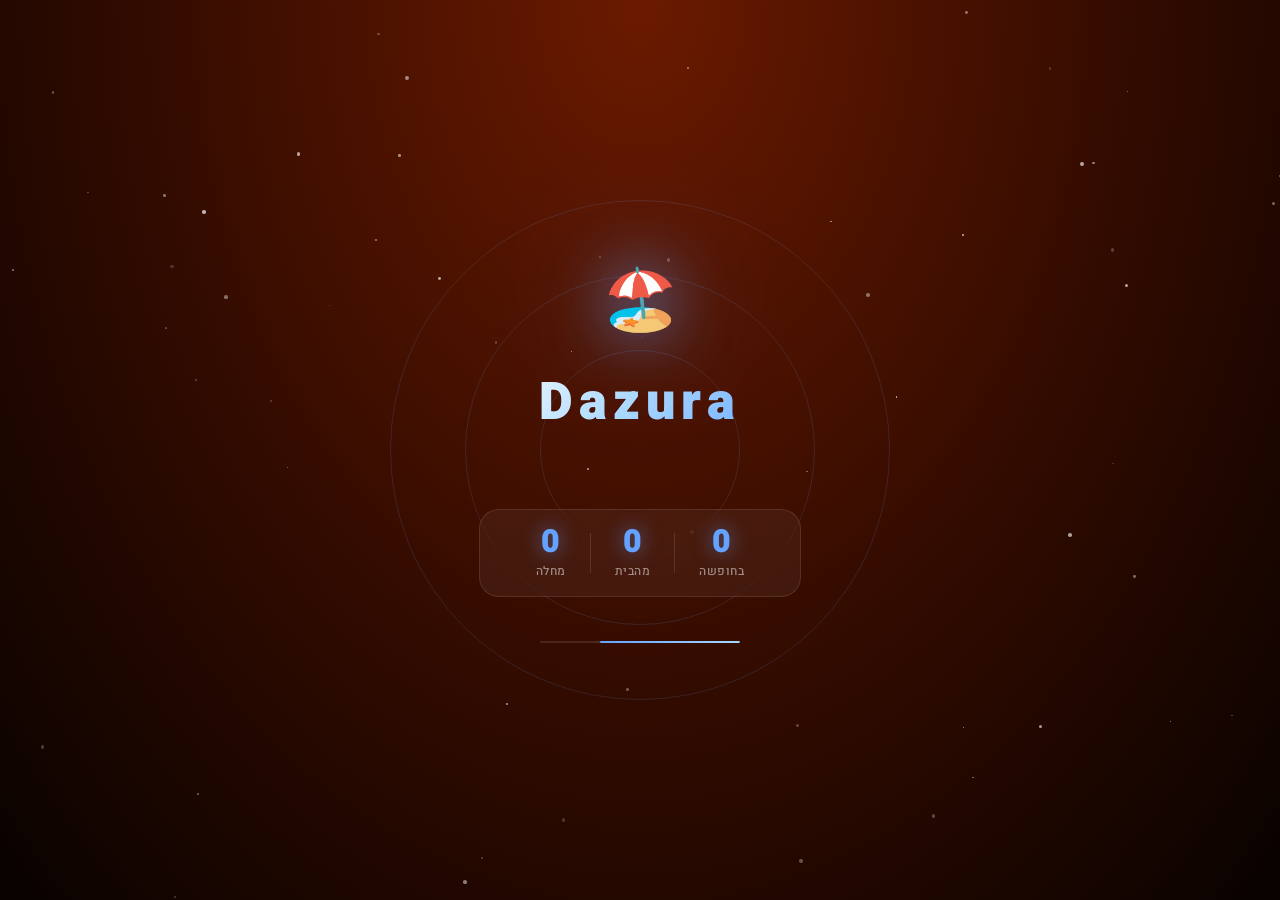
==== index.html @ a0a5b0b7 "Add files via upload" ====
<!DOCTYPE html>
<html lang="he" dir="rtl">
<head>
<link rel="stylesheet" href="style.css">
<meta charset="UTF-8">
<meta name="viewport" content="width=device-width, initial-scale=1.0, maximum-scale=1.0, user-scalable=no">
<meta name="mobile-web-app-capable" content="yes">
<meta name="apple-mobile-web-app-capable" content="yes">
<meta name="apple-mobile-web-app-status-bar-style" content="default">
<meta name="apple-mobile-web-app-title" content="Dazura">
<meta name="theme-color" content="#1a56e8">
<title>Dazura</title>
<link rel="preconnect" href="https://fonts.googleapis.com">
<link href="https://fonts.googleapis.com/css2?family=Heebo:wght@300;400;500;600;700;800;900&display=swap" rel="stylesheet">

</head>
<body>
<!-- ===== DAZURA SPLASH SCREEN ===== -->
<div id="dazura-splash" class="splash-theme-1">
  <div class="splash-particles" id="splashParticles"></div>
  <div class="splash-rings">
    <div class="splash-ring splash-ring-1"></div>
    <div class="splash-ring splash-ring-2"></div>
    <div class="splash-ring splash-ring-3"></div>
  </div>
  <div class="dazura-container">
    <div class="splash-logo-wrap">
      <div class="splash-icon-glow">🏖️</div>
    </div>
    <div class="dazura-logo" id="dazuraTitle">Dazura</div>
    <div class="dazura-sub" id="dazuraCompany"></div>
    <div class="dazura-stats" id="dazuraStats">
      <div class="dazura-stat">
        <span class="dazura-stat-num" id="dazNum0">0</span>
        <span class="dazura-stat-label">בחופשה</span>
      </div>
      <div class="dazura-stat-divider"></div>
      <div class="dazura-stat">
        <span class="dazura-stat-num" id="dazNum1">0</span>
        <span class="dazura-stat-label">מהבית</span>
      </div>
      <div class="dazura-stat-divider"></div>
      <div class="dazura-stat">
        <span class="dazura-stat-num" id="dazNum2">0</span>
        <span class="dazura-stat-label">מחלה</span>
      </div>
    </div>
    <div class="splash-progress">
      <div class="splash-progress-bar" id="splashProgressBar"></div>
    </div>
  </div>
</div>




<!-- ===== LOGIN SCREEN ===== -->
<div id="loginScreen" class="screen active">
  <div class="login-card">
    <div class="login-logo">
      <div class="login-logo-icon">🏖️</div>
      <h1 class="login-title">Dazura</h1>
      <p class="login-subtitle">הזן שם משתמש וסיסמה</p>
    </div>
    <div id="loginError" class="login-error">שם משתמש או סיסמה שגויים</div>
    <div class="form-group">
      <label class="form-label">שם משתמש</label>
      <input type="text" id="loginUsername" class="form-input" placeholder="לדוגמה: moti" autocomplete="username" dir="ltr" onkeydown="if(event.key==='Enter')document.getElementById('loginPassword').focus()">
    </div>
    <div class="form-group">
      <label class="form-label">סיסמה</label>
      <input type="password" id="loginPassword" class="form-input" placeholder="••••" autocomplete="current-password" dir="ltr" onkeydown="if(event.key==='Enter')doLogin()">
    </div>
    <button class="btn-primary" onclick="doLogin()" style="background:linear-gradient(135deg,rgba(26,86,232,0.9),rgba(15,61,181,0.95));border:1px solid rgba(99,162,255,0.3);box-shadow:0 8px 32px rgba(26,86,232,0.5),0 0 0 1px rgba(255,255,255,0.05) inset;letter-spacing:1px;">
      <span>כניסה למערכת ←</span>
    </button>
    <div class="login-first-time">
      כניסה ראשונה? <button class="link-btn" onclick="showRegister()">הירשם כאן</button>
      &nbsp;·&nbsp;
      <button class="link-btn" onclick="showForgotPassword()">שכחתי סיסמה</button>
    </div>
  </div>
</div>

<!-- EXCEL QUOTA CONFIRM MODAL -->
<div class="modal-overlay" id="quotaExcelConfirmModal">
  <div class="modal" style="max-width:520px;">
    <div class="modal-title">📊 אישור טעינת מכסות מאקסל</div>
    <div id="quotaExcelConfirmBody" style="max-height:350px;overflow-y:auto;"></div>
    <div class="modal-footer">
      <button class="btn btn-outline" onclick="closeModal('quotaExcelConfirmModal')">ביטול</button>
      <button class="btn btn-success" onclick="applyExcelQuotas()">✅ אשר וטען מכסות</button>
    </div>
  </div>
</div>

<!-- ===== BULK IMPORT MODAL ===== -->
<div class="modal-overlay" id="bulkImportModal">
  <div class="modal" style="max-width:580px;display:flex;flex-direction:column;max-height:88vh;">
    <div class="modal-title">📥 טעינת עובדים מאקסל</div>

    <div style="overflow-y:auto;flex:1;">
      <div style="background:var(--warning-light);border:1px solid var(--warning-mid);border-radius:10px;padding:10px 14px;margin-bottom:12px;font-size:13px;display:flex;align-items:center;gap:10px;flex-wrap:wrap;">
        <span>🔑 סיסמה זמנית לעובדים חדשים:</span>
        <strong id="bulkModalTempPass" style="font-size:15px;color:var(--warning-dark);direction:ltr;letter-spacing:1px;">Welcome1</strong>
        <span style="font-size:11px;color:var(--text-muted);">— ניתן לשנות בהגדרות רשימת עובדים</span>
      </div>
      <div style="background:var(--primary-light);border-radius:10px;padding:12px 14px;margin-bottom:16px;font-size:13px;color:var(--primary-dark);">
        <strong>פורמט הקובץ:</strong> Excel או CSV — קובץ <strong>אחד מרוכז</strong> עם עמודות:<br>
        <code style="font-size:12px;background:var(--surface);padding:3px 8px;border-radius:4px;margin-top:6px;display:inline-block;direction:ltr;">שם פרטי | שם משפחה | מחלקה | מייל | מכסה שנתית | יתרה פתיחה</code>
        <div style="margin-top:8px;font-size:11px;color:var(--text-secondary);">
          • עמודות מחלקה, מייל, מכסה ויתרה — <strong>אופציונליות</strong><br>
          • עובד קיים — יעודכנו רק המכסות שלו<br>
          • עובד חדש — ייווצר עם סיסמה זמנית<br>
          • שורה ראשונה = כותרות (מתעלמים ממנה)
        </div>
      </div>

      <div style="border:2px dashed var(--border);border-radius:12px;padding:20px;text-align:center;margin-bottom:16px;cursor:pointer;transition:all 0.2s;" id="bulkDropZone" onclick="document.getElementById('bulkExcelFile').click()" ondragover="event.preventDefault();this.style.borderColor='var(--primary)'" ondragleave="this.style.borderColor='var(--border)'" ondrop="handleBulkDrop(event)">
        <div style="font-size:32px;margin-bottom:8px;">📂</div>
        <div style="font-size:14px;font-weight:700;">גרור קובץ לכאן או לחץ לבחירה</div>
        <div style="font-size:12px;color:var(--text-muted);margin-top:4px;">.xlsx, .xls, .csv</div>
        <input type="file" id="bulkExcelFile" accept=".xlsx,.xls,.csv" style="display:none;" onchange="handleBulkImportFile(this)">
      </div>

      <div id="bulkImportPreview" style="display:none;">
        <div style="font-size:13px;font-weight:700;margin-bottom:8px;" id="bulkImportSummary"></div>
        <div id="bulkImportTable"></div>
      </div>
    </div>

    <div class="modal-footer" style="flex-shrink:0;border-top:1px solid var(--border);padding-top:16px;margin-top:8px;">
      <button class="btn btn-outline" onclick="closeModal('bulkImportModal')">ביטול</button>
      <button class="btn btn-primary" id="bulkImportBtn" onclick="applyBulkImport()" style="display:none;">✅ ייבא עובדים</button>
    </div>
  </div>
</div>

<!-- ===== FORCE PASSWORD CHANGE SCREEN ===== -->
<div id="forcePasswordScreen" class="screen">
  <div style="width:100%;height:100%;display:flex;flex-direction:column;align-items:center;justify-content:center;padding:24px;">
    <div style="width:100%;max-width:400px;background:rgba(255,255,255,0.97);border-radius:28px;padding:40px 32px;box-shadow:0 40px 100px rgba(0,0,0,0.5);position:relative;z-index:2;">
      <div style="text-align:center;margin-bottom:28px;">
        <div style="font-size:52px;margin-bottom:14px;">🔐</div>
        <div style="font-size:22px;font-weight:900;margin-bottom:8px;color:#0f172a;letter-spacing:-0.3px;">ברוך הבא למערכת!</div>
        <div style="font-size:14px;color:#475569;line-height:1.6;">זוהי כניסתך הראשונה.<br>צור סיסמה אישית כדי להמשיך.</div>
      </div>
      <div id="forcePassError" class="login-error" style="display:none;margin-bottom:14px;"></div>
      <div class="form-group">
        <label class="form-label" style="color:#374151;font-weight:700;">סיסמה חדשה</label>
        <input type="password" id="forcePassNew" class="form-input" placeholder="לפחות 4 תווים" dir="ltr">
      </div>
      <div class="form-group">
        <label class="form-label" style="color:#374151;font-weight:700;">אישור סיסמה</label>
        <input type="password" id="forcePassNew2" class="form-input" placeholder="חזור על הסיסמה" dir="ltr">
      </div>
      <button onclick="doForcePasswordChange()" style="width:100%;background:linear-gradient(135deg,#1a56e8,#0f3db5);color:white;border:none;border-radius:14px;padding:16px;font-size:16px;font-weight:800;cursor:pointer;font-family:'Heebo',sans-serif;margin-top:6px;box-shadow:0 6px 20px rgba(26,86,232,0.35);min-height:52px;letter-spacing:0.2px;">
        💾 שמור וכנס למערכת
      </button>
    </div>
  </div>
</div>

<!-- ===== BIRTHDAY POPUP ===== -->
<div id="birthdayPopup" style="display:none;position:fixed;top:0;left:0;right:0;bottom:0;z-index:9999;background:rgba(0,0,0,0.6);align-items:center;justify-content:center;">
  <div style="background:var(--surface);border-radius:24px;padding:36px 28px;max-width:340px;width:90%;text-align:center;box-shadow:0 20px 60px rgba(0,0,0,0.3);animation:slideUp 0.5s cubic-bezier(0.34,1.56,0.64,1);position:relative;">
    <div style="font-size:56px;margin-bottom:8px;" id="birthdayEmoji">🎂</div>
    <div style="font-size:22px;font-weight:800;margin-bottom:6px;color:var(--text);">יום הולדת שמח!</div>
    <div id="birthdayNames" style="font-size:16px;color:var(--primary);font-weight:700;margin-bottom:16px;line-height:1.6;"></div>
    <div style="font-size:13px;color:var(--text-muted);margin-bottom:20px;">מאחלים לכם יום מיוחד ומלא שמחה 🎉</div>
    <button onclick="closeBirthdayPopup()" style="background:linear-gradient(135deg,var(--primary),var(--primary-dark));color:white;border:none;border-radius:12px;padding:12px 32px;font-size:15px;font-weight:700;cursor:pointer;font-family:'Heebo',sans-serif;">תודה! 🙏</button>
    <!-- Confetti canvas -->
    <canvas id="birthdayCanvas" style="position:absolute;top:0;left:0;width:100%;height:100%;pointer-events:none;border-radius:24px;"></canvas>
  </div>
</div>

<!-- ===== CEO DASHBOARD SCREEN ===== -->
<div id="ceoDashboardScreen" class="screen">
  <div style="height:100dvh;width:100%;display:flex;flex-direction:column;overflow:hidden;box-sizing:border-box;position:relative;background:#0d1b3e;">

    <!-- Background orbs -->
    <div class="ms-bg-orb ms-bg-orb-1"></div>
    <div class="ms-bg-orb ms-bg-orb-2"></div>
    <div class="ms-bg-orb ms-bg-orb-3"></div>

    <!-- Top bar -->
    <div class="ms-topbar">
      <button onclick="doLogout()" class="ms-logout-btn">🚪 התנתק</button>
    </div>

    <!-- Hero card — compact -->
    <div style="padding:0 16px 10px;flex-shrink:0;position:relative;z-index:2;">
      <div class="ms-hero-card" style="padding:14px 16px;">
        <div class="ms-hero-text">
          <div id="ceoCompanyName" class="ms-hero-company" style="font-size:17px;margin-bottom:3px;"></div>
          <div id="ceoGreeting" class="ms-hero-welcome" style="font-size:13px;"></div>
          <div id="ceoDate" style="font-size:10px;color:rgba(255,255,255,0.38);margin-top:2px;font-weight:500;"></div>
        </div>
        <div id="ceoBrandIcon" class="ms-hero-icon" style="font-size:36px;">👔</div>
        <img id="ceoLogoImg" class="ms-hero-logo" src="" alt="" style="display:none;height:40px;">
      </div>
    </div>

    <!-- Fixed layout — no scroll -->
    <div style="flex:1;overflow:hidden;padding:0 12px 12px;display:flex;flex-direction:column;gap:8px;position:relative;z-index:2;">

      <!-- 2x2 cards grid -->
      <div style="display:grid;grid-template-columns:1fr 1fr;grid-template-rows:1fr 1fr;gap:8px;flex:1;min-height:0;">

        <!-- Card 1: Today -->
        <div onclick="openCeoDayView()" class="ceo-card ceo-card-blue" style="cursor:pointer;">
          <div class="ceo-card-label">📅 היום</div>
          <div id="ceoTodayText" class="ceo-card-body" style="font-size:12px;max-height:none;"></div>
          <div class="ceo-card-hint">פירוט ←</div>
        </div>

        <!-- Card 2: Risk -->
        <div class="ceo-card ceo-card-red">
          <div class="ceo-card-label">⚠️ סיכון</div>
          <div id="ceoRiskText" class="ceo-card-body" style="font-size:12px;max-height:none;"></div>
        </div>

        <!-- Card 3: Cost -->
        <div class="ceo-card ceo-card-green">
          <div class="ceo-card-label">💰 עלויות</div>
          <div id="ceoCostText" class="ceo-card-body" style="font-size:12px;max-height:none;"></div>
        </div>

        <!-- Card 4: Burnout -->
        <div class="ceo-card ceo-card-orange">
          <div class="ceo-card-label">🔥 בריאות</div>
          <div id="ceoBurnoutText" class="ceo-card-body" style="font-size:12px;max-height:none;"></div>
        </div>

      </div>

      <!-- Action buttons row — compact -->
      <div style="display:flex;gap:8px;flex-shrink:0;">
        <button id="ceoPendingBtn" onclick="enterModule('vacation')" class="ms-module-btn" style="flex:1;justify-content:center;padding:11px 6px;gap:5px;border-radius:14px;">
          <div style="font-size:18px;">⏳</div>
          <div class="ms-btn-title" style="font-size:11px;">בקשות</div>
        </button>
        <button onclick="openCeoAnnouncementsModal()" class="ms-module-btn" style="flex:1;justify-content:center;padding:11px 6px;gap:5px;border-radius:14px;">
          <div style="font-size:18px;">📢</div>
          <div class="ms-btn-title" style="font-size:11px;">הודעות</div>
        </button>
        <button onclick="enterModule('vacation')" class="ms-module-btn primary-btn" style="flex:1;justify-content:center;padding:11px 6px;gap:5px;border-radius:14px;">
          <div style="font-size:18px;">📊</div>
          <div class="ms-btn-title" style="font-size:11px;">דשבורד</div>
        </button>
      </div>

      <!-- AI Card — prominent -->
      <div class="ms-ai-card" onclick="openAIFromSelector()" style="flex-shrink:0;padding:14px 18px;">
        <div class="ms-ai-card-inner">
          <div class="ms-ai-robot" style="width:50px;height:50px;">
            <div class="ms-ai-robot-face" style="font-size:36px;">🤖</div>
            <div class="ms-ai-robot-glow"></div>
          </div>
          <div class="ms-ai-card-text">
            <div class="ms-ai-card-title" style="font-size:15px;">AI CHAT BOT</div>
            <div class="ms-ai-card-sub">שאל אותי כל שאלה על חופשות ונוכחות</div>
          </div>
        </div>
      </div>

    </div>
  </div>
</div>


<!-- ===== WHERE IS EMPLOYEE MODAL ===== -->
<div class="modal-overlay" id="whereIsModal">
  <div class="modal" style="max-width:440px;">
    <div class="modal-title">🔍 איפה כולם היום?</div>
    <div style="position:relative;margin-bottom:14px;">
      <input type="text" id="whereIsSearch" class="form-input" placeholder="הקלד שם עובד..." dir="rtl"
        oninput="renderWhereIsResults()" autocomplete="off"
        style="padding-left:40px;">
      <span style="position:absolute;left:14px;top:50%;transform:translateY(-50%);font-size:16px;pointer-events:none;">🔍</span>
    </div>
    <div id="whereIsResults" style="max-height:340px;overflow-y:auto;display:flex;flex-direction:column;gap:8px;"></div>
    <div class="modal-footer" style="margin-top:14px;">
      <button class="btn btn-outline" onclick="closeModal('whereIsModal')">סגור</button>
    </div>
  </div>
</div>

<!-- ===== SICK TODAY MODAL ===== -->
<div class="modal-overlay" id="sickTodayModal">
  <div class="modal" style="max-width:440px;">
    <div class="modal-title">🤒 מי חולה היום</div>
    <div id="sickTodayDate" style="font-size:12px;color:var(--text-muted);margin-bottom:12px;"></div>
    <div id="sickTodayList" style="max-height:50vh;overflow-y:auto;"></div>
    <div class="modal-footer">
      <button class="btn btn-outline" onclick="closeModal('sickTodayModal')">סגור</button>
    </div>
  </div>
</div>

<!-- CEO Announcements Management Modal -->
<div class="modal-overlay" id="ceoAnnouncementsModal">
  <div class="modal" style="max-width:500px;">
    <div class="modal-title">📢 ניהול הודעות</div>
    <div id="ceoAnnouncementsList" style="max-height:60vh;overflow-y:auto;"></div>
    <div class="modal-footer">
      <button class="btn btn-outline" onclick="closeModal('ceoAnnouncementsModal')">סגור</button>
      <button class="btn btn-primary" onclick="openCeoMessage()">➕ הודעה חדשה</button>
    </div>
  </div>
</div>

<!-- CEO Day View Modal -->
<div class="modal-overlay" id="ceoDayModal">
  <div class="modal" style="max-width:480px;">
    <div class="modal-title">📅 פירוט יום — <span id="ceoDayTitle"></span></div>
    <div id="ceoDayBody" style="max-height:60vh;overflow-y:auto;"></div>
    <div class="modal-footer">
      <button class="btn btn-primary" onclick="closeModal('ceoDayModal')">סגור</button>
    </div>
  </div>
</div>

<!-- CEO Message Modal -->
<div class="modal-overlay" id="ceoMessageModal">
  <div class="modal" style="max-width:440px;">
    <div class="modal-title">📢 הודעה לכל הצוות</div>
    <div class="form-group">
      <label class="form-label">תוכן ההודעה</label>
      <textarea id="ceoMessageText" class="form-input" rows="4" placeholder="כתוב כאן את ההודעה לצוות..." dir="rtl" style="resize:vertical;"></textarea>
    </div>
    <div class="modal-footer">
      <button class="btn btn-outline" onclick="closeModal('ceoMessageModal')">ביטול</button>
      <button class="btn btn-primary" onclick="sendCeoMessage()">📤 שלח</button>
    </div>
  </div>
</div>

<!-- My Handover Popup -->
<div class="modal-overlay" id="myHandoverPopup">
  <div class="modal" style="max-width:480px;">
    <div id="myHandoverPopupContent"></div>
    <div class="modal-footer">
      <button class="btn btn-outline" onclick="closeModal('myHandoverPopup')">סגור</button>
    </div>
  </div>
</div>

<!-- Handover Modal -->
<div class="modal-overlay" id="handoverModal">
  <div class="modal" style="max-width:460px;">
    <div style="text-align:center;font-size:40px;margin-bottom:8px;">📋</div>
    <div class="modal-title">פרוטוקול העברת מקל</div>
    <div style="background:var(--warning-light);border-radius:10px;padding:12px 14px;margin-bottom:16px;font-size:13px;color:#78350f;" id="handoverAlertMsg">
      ⏰ החופשה שלך אושרה! לפני שתצא — שתף את הצוות במה שחשוב.
    </div>
    <div class="form-group">
      <label class="form-label">1. משימה דחופה ראשונה</label>
      <input type="text" id="handover1" class="form-input" placeholder="לדוגמה: לסיים הצעת מחיר ללקוח X" dir="rtl">
    </div>
    <div class="form-group">
      <label class="form-label">2. משימה דחופה שנייה</label>
      <input type="text" id="handover2" class="form-input" placeholder="לדוגמה: לאשר PR מס' 142" dir="rtl">
    </div>
    <div class="form-group">
      <label class="form-label">3. משימה דחופה שלישית</label>
      <input type="text" id="handover3" class="form-input" placeholder="לדוגמה: פגישה עם ספק ביום ג'" dir="rtl">
    </div>
    <div class="form-group">
      <label class="form-label">מי מחליף אותך? (אופציונלי)</label>
      <input type="text" id="handoverContact" class="form-input" placeholder="שם + טלפון / מייל" dir="rtl">
    </div>
    <div class="modal-footer">
      <button class="btn btn-outline" onclick="closeModal('handoverModal');_handoverPopupOpen=false;">אחר כך</button>
      <button class="btn btn-primary" onclick="saveHandover()">💾 שמור ושלח לצוות</button>
    </div>
  </div>
</div>

<!-- ===== ANNOUNCEMENT POPUP ===== -->
<div id="announcementPopup" style="display:none;position:fixed;top:0;left:0;right:0;bottom:0;z-index:9998;background:rgba(0,0,0,0.55);align-items:center;justify-content:center;padding:16px;">
  <div style="background:var(--surface);border-radius:20px;padding:24px 22px;max-width:380px;width:100%;box-shadow:0 20px 60px rgba(0,0,0,0.3);animation:slideUp 0.4s cubic-bezier(0.34,1.56,0.64,1);">
    <div style="display:flex;align-items:center;gap:10px;margin-bottom:14px;">
      <div style="font-size:28px;">📢</div>
      <div>
        <div style="font-size:15px;font-weight:800;color:var(--text);">הודעה מהנהלה</div>
        <div id="announcementFrom" style="font-size:12px;color:var(--text-muted);"></div>
      </div>
    </div>
    <div id="announcementText" style="font-size:14px;color:var(--text);line-height:1.7;background:var(--surface2);border-radius:12px;padding:14px;margin-bottom:16px;"></div>
    <button onclick="closeAnnouncementPopup()" style="width:100%;background:linear-gradient(135deg,var(--primary),var(--primary-dark));color:white;border:none;border-radius:12px;padding:13px;font-size:14px;font-weight:700;cursor:pointer;font-family:'Heebo',sans-serif;">הבנתי ✓</button>
  </div>
</div>

<!-- REGISTER MODAL -->
<div class="modal-overlay" id="registerModal">
  <div class="modal" style="max-width:460px;">
    <div class="modal-title">📝 הרשמה ראשונה</div>

    <!-- Progress bar -->
    <div style="display:flex;gap:6px;margin-bottom:20px;">
      <div class="reg-step-dot active" id="regDot1" style="flex:1;height:4px;border-radius:2px;background:var(--primary);transition:all 0.3s;"></div>
      <div class="reg-step-dot" id="regDot2" style="flex:1;height:4px;border-radius:2px;background:var(--border);transition:all 0.3s;"></div>
      <div class="reg-step-dot" id="regDot3" style="flex:1;height:4px;border-radius:2px;background:var(--border);transition:all 0.3s;"></div>
    </div>

    <div id="registerError" class="login-error" style="display:none;">שגיאה בהרשמה</div>

    <!-- STEP 1: Personal info -->
    <div id="regStep1">
      <div style="font-size:13px;color:var(--text-muted);margin-bottom:14px;">שלב 1 מתוך 3 — פרטים אישיים</div>
      <div class="form-group">
        <label class="form-label">שם מלא</label>
        <input type="text" id="regFullName" class="form-input" placeholder="שם ושם משפחה" dir="rtl" autocomplete="name">
      </div>
      <div class="form-group">
        <label class="form-label">שם משתמש (לכניסה)</label>
        <input type="text" id="regUsername" class="form-input" placeholder="באנגלית, ללא רווחים" dir="ltr" autocomplete="username">
      </div>
      <div class="form-group">
        <label class="form-label">מחלקה</label>
        <select id="regDept" class="form-input" dir="rtl"><option value="">בחר מחלקה...</option></select>
      </div>
      <div class="modal-footer">
        <button class="btn btn-outline" onclick="hideRegister()">ביטול</button>
        <button class="btn btn-primary" onclick="regNextStep(2)">הבא ←</button>
      </div>
    </div>

    <!-- STEP 2: Password -->
    <div id="regStep2" style="display:none;">
      <div style="font-size:13px;color:var(--text-muted);margin-bottom:14px;">שלב 2 מתוך 3 — הגדרת סיסמה</div>
      <div class="form-group">
        <label class="form-label">סיסמה חדשה</label>
        <input type="password" id="regPassword" class="form-input" placeholder="לפחות 4 תווים" dir="ltr" autocomplete="new-password">
        <p class="password-hint">הסיסמה תישמר בצורה מוצפנת ופרטית לך בלבד</p>
      </div>
      <div class="form-group">
        <label class="form-label">אישור סיסמה</label>
        <input type="password" id="regPassword2" class="form-input" placeholder="חזור על הסיסמה" dir="ltr" autocomplete="new-password">
      </div>
      <div class="modal-footer">
        <button class="btn btn-outline" onclick="regNextStep(1)">← חזור</button>
        <button class="btn btn-primary" onclick="regNextStep(3)">הבא ←</button>
      </div>
    </div>

    <!-- STEP 3: Security -->
    <div id="regStep3" style="display:none;">
      <div style="font-size:13px;color:var(--text-muted);margin-bottom:14px;">שלב 3 מתוך 3 — אבטחה</div>
      <div class="form-group">
        <label class="form-label">מייל (לשחזור סיסמה)</label>
        <input type="email" id="regEmail" class="form-input" placeholder="your@email.com" dir="ltr" autocomplete="email">
        <p class="password-hint">ישמש לקבלת קוד איפוס אם תשכח סיסמה</p>
      </div>
      <div class="modal-footer">
        <button class="btn btn-outline" onclick="regNextStep(2)">← חזור</button>
        <button class="btn btn-primary" onclick="doRegister()">✅ הירשם</button>
      </div>
    </div>

  </div>
</div>

<!-- ===== FORGOT PASSWORD — Firebase + internal sync ===== -->
<div class="modal-overlay" id="forgotStep1Modal">
  <div class="modal" style="max-width:420px;">
    <div class="modal-title">🔑 שחזור סיסמה</div>
    <div id="forgotStep1Error" class="login-error" style="display:none;"></div>

    <!-- Step 1: enter username -->
    <div id="forgotStep1Body">
      <p style="font-size:14px;color:var(--text-secondary);margin-bottom:16px;">הזן שם משתמש — נשלח קישור לאיפוס לכתובת המייל הרשומה</p>
      <div class="form-group">
        <label class="form-label">שם משתמש</label>
        <input type="text" id="forgotUsername" class="form-input" placeholder="שם המשתמש שלך" dir="ltr">
      </div>
      <div class="modal-footer">
        <button class="btn btn-outline" onclick="closeModal('forgotStep1Modal')">ביטול</button>
        <button class="btn btn-primary" onclick="forgotStep1Next()">שלח מייל איפוס 📧</button>
      </div>
    </div>

    <!-- Step 2: after email received — enter new password to sync internally -->
    <div id="forgotStep2Body" style="display:none;">
      <div style="background:#f0fdf4;border-radius:10px;padding:12px 14px;margin-bottom:16px;font-size:13px;color:#166534;">
        ✅ קישור נשלח למייל! לאחר שאיפסת את הסיסמה ב-Firebase, הזן כאן את הסיסמה החדשה שבחרת כדי לסנכרן עם המערכת.
      </div>
      <p style="font-size:13px;color:var(--text-secondary);margin-bottom:16px;">עבור: <strong id="forgotUsernameDisplay"></strong></p>
      <div class="form-group">
        <label class="form-label">הסיסמה החדשה שבחרת</label>
        <input type="password" id="forgotNewPass" class="form-input" placeholder="הסיסמה שהגדרת ב-Firebase" dir="ltr">
      </div>
      <div class="form-group">
        <label class="form-label">אישור סיסמה</label>
        <input type="password" id="forgotNewPass2" class="form-input" placeholder="חזור על הסיסמה" dir="ltr">
      </div>
      <div class="modal-footer">
        <button class="btn btn-outline" onclick="closeModal('forgotStep1Modal')">ביטול</button>
        <button class="btn btn-primary" onclick="forgotSetNewPassword()">💾 עדכן סיסמה במערכת</button>
      </div>
    </div>
  </div>
</div>

<!-- ===== CHANGE PASSWORD MODAL (logged-in user) ===== -->
<div class="modal-overlay" id="changePasswordModal">
  <div class="modal" style="max-width:420px;">
    <div class="modal-title">🔒 שינוי סיסמה</div>
    <div id="changePassError" class="login-error" style="display:none;"></div>
    <div class="form-group">
      <label class="form-label">סיסמה נוכחית</label>
      <input type="password" id="changePassCurrent" class="form-input" dir="ltr">
    </div>
    <div class="form-group">
      <label class="form-label">סיסמה חדשה</label>
      <input type="password" id="changePassNew" class="form-input" placeholder="לפחות 4 תווים" dir="ltr">
    </div>
    <div class="form-group">
      <label class="form-label">אישור סיסמה חדשה</label>
      <input type="password" id="changePassNew2" class="form-input" dir="ltr">
    </div>
    <div class="modal-footer">
      <button class="btn btn-outline" onclick="closeModal('changePasswordModal')">ביטול</button>
      <button class="btn btn-primary" onclick="doChangePassword()">💾 עדכן סיסמה</button>
    </div>
  </div>
</div>

<!-- ===== PENDING APPROVAL SCREEN ===== -->
<div id="pendingApprovalScreen" class="screen">
  <div style="min-height:100dvh;display:flex;flex-direction:column;align-items:center;justify-content:center;padding:24px;background:var(--bg);text-align:center;">
    <div style="font-size:64px;margin-bottom:16px;">⏳</div>
    <h2 style="font-size:22px;font-weight:800;margin-bottom:8px;">ממתין לאישור מנהל</h2>
    <p style="font-size:15px;color:var(--text-secondary);margin-bottom:4px;">שלום, <strong id="pendingUserName"></strong></p>
    <p style="font-size:14px;color:var(--text-muted);margin-bottom:28px;max-width:300px;">הבקשה שלך נשלחה. תוכל להיכנס למערכת ברגע שמנהל יאשר את חשבונך.</p>
    <button onclick="backToPendingLogin()" class="btn btn-outline" style="border-radius:12px;padding:12px 24px;">חזור למסך כניסה</button>
  </div>
</div>

<!-- ===== PROFILE EDIT MODAL ===== -->
<div class="modal-overlay" id="profileModal">
  <div class="modal" style="max-width:440px;">
    <div class="modal-title">👤 עריכת פרופיל אישי</div>
    <div id="profileError" class="login-error" style="display:none;"></div>
    <div class="form-group">
      <label class="form-label">🎂 תאריך לידה</label>
      <input type="date" id="profileBirthday" class="form-input" dir="ltr">
      <div style="font-size:11px;color:var(--text-muted);margin-top:4px;">השנה לא תוצג — רק יום וחודש</div>
    </div>
    <div class="form-group">
      <label class="form-label">מייל</label>
      <input type="email" id="profileEmail" class="form-input" placeholder="your@email.com" dir="ltr">
    </div>
    <div class="modal-footer">
      <button class="btn btn-outline" onclick="closeModal('profileModal')">ביטול</button>
      <button class="btn btn-primary" onclick="saveProfile()">💾 שמור</button>
    </div>
  </div>
</div>

<!-- ===== MODULE SELECTOR SCREEN ===== -->
<div id="moduleSelectorScreen" class="screen">
  <div style="height:100dvh;width:100%;display:flex;flex-direction:column;overflow:hidden;box-sizing:border-box;position:relative;">

    <!-- Background orbs -->
    <div class="ms-bg-orb ms-bg-orb-1"></div>
    <div class="ms-bg-orb ms-bg-orb-2"></div>
    <div class="ms-bg-orb ms-bg-orb-3"></div>

    <!-- Top bar -->
    <div class="ms-topbar">
      <button onclick="doLogout()" class="ms-logout-btn">🚪 התנתק</button>
    </div>

    <!-- Scrollable center content -->
    <div style="flex:1;display:flex;flex-direction:column;align-items:center;padding:0 20px 28px;overflow-y:auto;position:relative;z-index:2;">

      <!-- Hero -->
      <div class="ms-hero">
        <div class="ms-hero-card">
          <div class="ms-hero-text">
            <div id="moduleCompanyName" class="ms-hero-company"></div>
            <div id="moduleWelcome" class="ms-hero-welcome">👋 שלום, </div>
          </div>
          <div id="moduleBrandIcon" class="ms-hero-icon">🏖️</div>
          <img id="moduleLogoImg" class="ms-hero-logo" src="" alt="">
        </div>
      </div>

      <!-- Stats row — 3 pills + send announcement -->
      <div class="ms-stats-row" id="msStatsRow" style="width:100%;max-width:360px;">
        <!-- Populated by JS, last pill is send announcement if authorized -->
      </div>

      <!-- Module buttons -->
      <div style="width:100%;max-width:360px;display:flex;flex-direction:column;gap:10px;">

        <button onclick="enterModule('timeclock')" class="ms-module-btn">
          <div class="ms-btn-icon">⏱️</div>
          <div style="text-align:right;flex:1;">
            <div class="ms-btn-title">דיווח שעות יומי</div>
            <div class="ms-btn-sub">דווח שעת כניסה ויציאה לעבודה</div>
          </div>
          <div class="ms-btn-arrow">←</div>
        </button>

        <button onclick="enterModule('vacation')" class="ms-module-btn">
          <div class="ms-btn-icon">🏖️</div>
          <div style="text-align:right;flex:1;">
            <div class="ms-btn-title">ניהול חופשות</div>
            <div class="ms-btn-sub">ניהול ימי חופשה, יתרות ובקשות</div>
          </div>
          <div class="ms-btn-arrow">←</div>
        </button>

        <!-- AI Card — large, replaces the old sick/where buttons -->
        <div class="ms-ai-card" onclick="openAIFromSelector()">
          <div class="ms-ai-card-inner">
            <div class="ms-ai-robot">
              <div class="ms-ai-robot-face">🤖</div>
              <div class="ms-ai-robot-glow"></div>
            </div>
            <div class="ms-ai-card-text">
              <div class="ms-ai-card-title">AI CHAT BOT</div>
              <div class="ms-ai-card-sub">שאל אותי כל שאלה על חופשות ונוכחות</div>
            </div>
          </div>
        </div>

      </div>
    </div>

  </div>
</div>

<!-- ===== TIME CLOCK SCREEN ===== -->
<div id="timeClockScreen" class="screen">
  <div class="app-screen" style="min-height:100dvh;display:flex;flex-direction:column;background:var(--bg);">

    <!-- Header -->
    <nav style="background:var(--surface);border-bottom:1px solid var(--border);padding:0 16px;height:56px;display:flex;align-items:center;justify-content:space-between;flex-shrink:0;box-shadow:0 1px 4px rgba(0,0,0,0.06);">
      <button onclick="showModuleSelector()" style="background:none;border:none;font-size:22px;cursor:pointer;padding:4px;">←</button>
      <div style="font-weight:800;font-size:16px;">⏱️ דיווח שעות</div>
      <div style="font-size:13px;color:var(--text-secondary);" id="tcUserName"></div>
    </nav>

    <!-- Content -->
    <div style="flex:1;overflow-y:auto;padding:16px 14px;padding-bottom:20px;">

      <!-- Today card -->
      <div style="background:var(--surface);border-radius:20px;padding:20px;margin-bottom:16px;box-shadow:0 2px 12px rgba(0,0,0,0.06);">
        <div style="font-size:13px;color:var(--text-muted);margin-bottom:4px;">תאריך לדיווח</div>
        <div style="display:flex;align-items:center;gap:10px;margin-bottom:16px;">
          <input type="date" id="tcDate" class="form-input" style="flex:1;font-size:15px;font-weight:700;" onchange="loadTCRecord()">
          <button onclick="setTCToday()" style="background:var(--primary-light);color:var(--primary);border:none;border-radius:8px;padding:10px 14px;font-size:12px;font-weight:700;cursor:pointer;font-family:'Heebo',sans-serif;white-space:nowrap;">היום</button>
        </div>

        <div style="display:grid;grid-template-columns:1fr 1fr;gap:12px;margin-bottom:14px;">
          <div>
            <label style="font-size:13px;font-weight:700;color:var(--text-secondary);display:block;margin-bottom:6px;">🟢 שעת כניסה</label>
            <input type="time" id="tcEntry" class="form-input" style="font-size:20px;font-weight:800;text-align:center;letter-spacing:2px;" oninput="calcTCHours()">
          </div>
          <div>
            <label style="font-size:13px;font-weight:700;color:var(--text-secondary);display:block;margin-bottom:6px;">🔴 שעת יציאה</label>
            <input type="time" id="tcExit" class="form-input" style="font-size:20px;font-weight:800;text-align:center;letter-spacing:2px;" oninput="calcTCHours()">
          </div>
        </div>

        <!-- Total hours display -->
        <div id="tcTotalDisplay" style="background:var(--primary-light);border-radius:12px;padding:14px;text-align:center;margin-bottom:14px;display:none;">
          <div style="font-size:13px;color:var(--primary-dark);font-weight:600;">סה"כ שעות עבודה</div>
          <div id="tcTotalHours" style="font-size:32px;font-weight:900;color:var(--primary);"></div>
        </div>

        <div style="margin-bottom:14px;">
          <label style="font-size:13px;font-weight:700;color:var(--text-secondary);display:block;margin-bottom:6px;">📝 הערה (אופציונלי)</label>
          <textarea id="tcNote" class="form-input" rows="2" placeholder="עבודה מהבית, ישיבה מיוחדת..." style="resize:none;font-size:14px;"></textarea>
        </div>

        <button onclick="saveTCRecord()" style="width:100%;background:linear-gradient(135deg,var(--primary),var(--primary-dark));color:white;border:none;border-radius:14px;padding:16px;font-size:16px;font-weight:800;cursor:pointer;font-family:'Heebo',sans-serif;box-shadow:0 4px 16px rgba(26,86,232,0.3);">
          💾 שמור דיווח
        </button>
        <div id="tcSaveStatus" style="text-align:center;margin-top:10px;font-size:13px;min-height:20px;"></div>
      </div>

      <!-- History -->
      <div style="background:var(--surface);border-radius:20px;padding:16px;box-shadow:0 2px 12px rgba(0,0,0,0.06);">
        <div style="font-weight:800;font-size:15px;margin-bottom:12px;">📋 דיווחים אחרונים</div>
        <div id="tcHistory" style="display:flex;flex-direction:column;gap:8px;"></div>
      </div>

    </div>
  </div>
</div>

<!-- ===== MAIN APP SCREEN ===== -->
<div id="appScreen" class="screen app-screen">

  <!-- Top Nav -->
  <nav class="topnav">
    <div style="display:flex;align-items:center;flex-shrink:0;">
      <button onclick="showModuleSelector()" class="btn-icon" title="תפריט ראשי">🏠</button>
    </div>
    <div style="display:flex;align-items:center;gap:10px;flex:1;justify-content:center;min-width:0;overflow:hidden;">
      <div class="firebase-badge" id="firebaseBadge" onclick="openFirebaseModal()" title="Firebase" style="display:none;flex-shrink:0;">
        🔥 <span id="firebaseStatusText">Firebase</span>
      </div>
      <div style="display:flex;align-items:center;gap:8px;min-width:0;">
        <img id="companyLogoDisplay" src="" alt="לוגו" style="display:none;height:34px;width:auto;border-radius:8px;object-fit:contain;flex-shrink:0;">
        <div style="display:flex;flex-direction:column;line-height:1.2;min-width:0;">
          <span class="topnav-title" style="white-space:nowrap;overflow:hidden;text-overflow:ellipsis;">ניהול חופשות</span>
          <span id="companyNameDisplay" style="font-size:11px;color:rgba(255,255,255,0.55);font-weight:500;display:none;white-space:nowrap;overflow:hidden;text-overflow:ellipsis;"></span>
        </div>
      </div>
    </div>
    <div style="display:flex;align-items:center;gap:6px;flex-shrink:0;">
      <button class="btn-icon" onclick="openChangePassword()" title="שנה סיסמה">🔑</button>
      <button class="btn-icon" onclick="openProfile()" title="פרופיל אישי">👤</button>
    </div>
    <!-- Hidden elements kept for JS compatibility -->
    <span id="userAvatar" style="display:none;"></span>
    <span id="navUserName" style="display:none;"></span>
    <span id="brandIcon" style="display:none;"></span>
    <div id="themePicker" style="display:none;">
      <div class="theme-swatch active" data-theme="blue" style="background:#1a56e8;" onclick="setTheme('blue',this)"></div>
      <div class="theme-swatch" data-theme="green" style="background:#16a34a;" onclick="setTheme('green',this)"></div>
      <div class="theme-swatch" data-theme="purple" style="background:#7c3aed;" onclick="setTheme('purple',this)"></div>
      <div class="theme-swatch" data-theme="teal" style="background:#0891b2;" onclick="setTheme('teal',this)"></div>
    </div>
  </nav>

  <!-- Tabs -->
  <div class="tabs" id="mainTabs">
    <button class="tab-btn active" onclick="showTab('dashboard')" data-tab="dashboard">📊 סקירה</button>
    <button class="tab-btn" onclick="showTab('calendar')" data-tab="calendar">📅 לוח חופשות</button>
    <button class="tab-btn" onclick="showTab('yearly')" data-tab="yearly">🗓️ תצוגה שנתית</button>
    <button class="tab-btn" onclick="showTab('report')" data-tab="report">📄 דוח אישי</button>
    <button class="tab-btn employee-only" id="myHandoverBtn" onclick="openMyHandoverPopup()" style="display:none;">📋 פרוטוקול</button>

    <button class="tab-btn manager-only" onclick="showTab('manager')" data-tab="manager" style="display:none;">📊 לוח מנהל</button>
    <button class="tab-btn admin-only" onclick="showTab('admin')" data-tab="admin" style="display:none;">⚙️ ניהול</button>
  </div>

  <!-- Main Content -->
  <div class="main-content">

    <!-- DASHBOARD TAB -->
    <div id="tab-dashboard" class="tab-content active">

      <!-- Announcements from CEO/Management -->


      <div id="quotaUploadSection" style="display:none;">
        <div class="alert alert-warning">
          <span class="alert-icon">⚠️</span>
          <div>
            <strong>טעינת מכסות שנתיות:</strong> ניתן לטעון מכסות שנתיות בין 01 לינואר עד 09 לינואר.
            <span id="quotaUploadStatus"></span>
          </div>
        </div>
      </div>

      <div class="stats-grid">
        <div class="stat-card">
          <div class="stat-icon" style="background:#dbeafe;">📦</div>
          <div class="stat-info">
            <div class="stat-value" id="statQuota" style="color:var(--primary);">-</div>
            <div class="stat-label">מכסה שנתית</div>
          </div>
        </div>
        <div class="stat-card">
          <div class="stat-icon" style="background:#dcfce7;">✅</div>
          <div class="stat-info">
            <div class="stat-value" id="statUsed" style="color:var(--success);">-</div>
            <div class="stat-label">ימים שנוצלו</div>
          </div>
        </div>
        <div class="stat-card">
          <div class="stat-icon" style="background:#fef3c7;">💰</div>
          <div class="stat-info">
            <div class="stat-value" id="statBalance" style="color:var(--warning);">-</div>
            <div class="stat-label">יתרה נוכחית</div>
          </div>
        </div>
        <div class="stat-card">
          <div class="stat-icon" style="background:#f3e8ff;">📆</div>
          <div class="stat-info">
            <div class="stat-value" id="statMonthly" style="color:#7c3aed;">-</div>
            <div class="stat-label">צבירה חודשית</div>
          </div>
        </div>
      </div>

      <div style="display:grid;grid-template-columns:1fr 1fr;gap:20px;margin-bottom:24px;" id="dashboardCharts">
        <div class="admin-section" style="margin-bottom:0;">
          <div class="section-title"><span class="section-title-icon">📈</span> ניצול לפי חודשים</div>
          <div id="monthlyBarChart" style="height:180px;display:flex;align-items:flex-end;gap:4px;padding:8px 0;"></div>
          <div id="monthlyBarLabels" style="display:grid;grid-template-columns:repeat(12,1fr);gap:4px;margin-top:4px;"></div>
        </div>
        <div class="admin-section" style="margin-bottom:0;">
          <div class="section-title"><span class="section-title-icon">🗓️</span> קרובות</div>
          <div id="upcomingVacations" style="display:flex;flex-direction:column;gap:8px;"></div>
        </div>
      </div>
      
      <!-- SURPRISE FEATURE: Vacation Forecast -->
      <div class="admin-section" id="vacationForecastCard" style="margin-bottom:0;"></div>

      <!-- VACATION DNA -->
      <div class="admin-section" id="vacationDNACard" style="margin-top:16px;"></div>
    </div>

    <!-- CALENDAR TAB -->
    <div id="tab-calendar" class="tab-content">
      <div class="actions-row">
        <button class="btn btn-success" onclick="clearMonth()">🗑️ נקה חודש</button>
        <button class="btn btn-outline" onclick="exportPersonalReport()">📄 ייצא לאקסל</button>
        <div style="display:flex;align-items:center;gap:10px;flex-wrap:wrap;">
          <button class="btn btn-warning" onclick="openSubmitModal()" id="submitApprovalBtn">📨 שלח לאישור</button>
          <span id="approvalStatusBadge" style="display:none;padding:6px 14px;border-radius:20px;font-size:13px;font-weight:700;"></span>
        </div>
      </div>

      <div class="calendar-wrapper">
        <div class="calendar-header">
          <h2 class="calendar-title" id="calTitle">לוח חופשות</h2>
          <div class="calendar-nav">
            <button class="btn-nav" onclick="prevMonth()">▶</button>
            <select id="calMonthSelect" onchange="changeCalMonth()"></select>
            <select id="calYearSelect" onchange="changeCalYear()"></select>
            <button class="btn-nav" onclick="nextMonth()">◀</button>
          </div>
        </div>

        <div class="day-names">
          <div class="day-name">ראשון</div>
          <div class="day-name">שני</div>
          <div class="day-name">שלישי</div>
          <div class="day-name">רביעי</div>
          <div class="day-name">חמישי</div>
          <div class="day-name weekend">שישי</div>
          <div class="day-name weekend">שבת</div>
        </div>

        <div class="calendar-grid" id="calendarGrid"></div>

        <div class="legend">
          <div class="legend-item"><div class="legend-dot" style="background:#dcfce7;border-color:#86efac;"></div>חופשה מלאה</div>
          <div class="legend-item"><div class="legend-dot" style="background:#dbeafe;border-color:#93c5fd;"></div>חצי יום חופשה</div>
          <div class="legend-item"><div class="legend-dot" style="background:#fef9c3;border-color:#fde047;"></div>עבודה מהבית</div>
          <div class="legend-item"><div class="legend-dot" style="background:#fee2e2;border-color:#fca5a5;"></div>חג/אירוע ציבורי</div>
          <div class="legend-item"><div class="legend-dot" style="background:#fff7ed;border-color:#fed7aa;"></div>ערב חג (חצי)</div>
        </div>
      </div>

      <div class="admin-section">
        <div class="section-title"><span class="section-title-icon">ℹ️</span> הסבר מחזורי תשלום</div>
        <p style="font-size:14px;color:var(--text-secondary);line-height:1.7;">
          חופשה בין ה-1 ל-20 בחודש → תשולם בחודש הבא. 
          חופשה בין ה-21 ל-30 בחודש → תשולם בחודש שלאחר מכן.
        </p>
      </div>
    </div>

    <!-- YEARLY VIEW TAB -->
    <div id="tab-yearly" class="tab-content">
      <div style="display:flex;align-items:center;justify-content:space-between;margin-bottom:20px;flex-wrap:wrap;gap:12px;">
        <h2 style="font-size:22px;font-weight:800;">📅 תצוגה שנתית</h2>
        <select id="yearlyYearSelect" onchange="renderYearly()" style="padding:8px 16px;border:2px solid var(--border);border-radius:8px;font-family:'Heebo',sans-serif;font-size:14px;font-weight:600;direction:rtl;">
          <option value="2026">2026</option>
          <option value="2027">2027</option>
          <option value="2028">2028</option>
          <option value="2029">2029</option>
          <option value="2030">2030</option>
        </select>
      </div>
      <div class="yearly-grid" id="yearlyGrid"></div>
    </div>

    <!-- REPORT TAB -->
    <div id="tab-report" class="tab-content">
      <div class="report-card">
        <div class="report-header">
          <div>
            <h2 style="font-size:22px;font-weight:800;margin-bottom:4px;">📄 דוח חופשות אישי</h2>
            <p style="font-size:14px;color:var(--text-secondary);" id="reportSubtitle">סיכום שנתי</p>
          </div>
          <div style="display:flex;gap:10px;flex-wrap:wrap;">
            <select id="reportYearSelect" onchange="renderReport()" style="padding:8px 16px;border:2px solid var(--border);border-radius:8px;font-family:'Heebo',sans-serif;font-size:14px;font-weight:600;direction:rtl;">
              <option value="2026">2026</option>
              <option value="2027">2027</option>
              <option value="2028">2028</option>
              <option value="2029">2029</option>
              <option value="2030">2030</option>
            </select>
            <button class="btn btn-success" onclick="exportPersonalReport()">📊 ייצא CSV</button>
          </div>
        </div>
        <div id="reportContent"></div>
      </div>
    </div>

    <!-- ADMIN TAB -->
    <!-- MANAGER DASHBOARD TAB -->
    <div id="tab-manager" class="tab-content">
      <div class="admin-content">

        <!-- AI Forecast -->
        <div class="admin-section" id="aiForecastSection">
          <div style="display:flex;align-items:center;justify-content:space-between;margin-bottom:16px;">
            <div class="section-title" style="margin-bottom:0;">
              <span class="section-title-icon">🤖</span> חיזוי AI — עומסי חופשה צפויים
            </div>
            <button class="btn btn-outline" style="font-size:12px;" onclick="renderAIForecast()">🔄 רענן</button>
          </div>
          <!-- AI Alerts -->
          <div id="aiAlerts" style="margin-bottom:16px;"></div>
          <!-- Year Heatmap -->
          <div style="font-size:13px;font-weight:700;margin-bottom:8px;color:var(--text-secondary);">מפת חום — ימי חופשה לפי שבוע <span id="heatmapYear"></span></div>
          <div id="yearHeatmap" style="overflow-x:auto;"></div>
          <!-- Dept chart -->
          <div style="font-size:13px;font-weight:700;margin-top:20px;margin-bottom:8px;color:var(--text-secondary);">עומס לפי חודש ומחלקה</div>
          <div id="deptMonthChart" style="overflow-x:auto;"></div>
        </div>

        <!-- Today at a glance -->
        <div class="admin-section">
          <div class="section-title"><span class="section-title-icon">📅</span> היום בחברה — <span id="managerTodayDate"></span></div>
          <div id="managerTodayCards" style="display:grid;grid-template-columns:repeat(auto-fit,minmax(160px,1fr));gap:12px;margin-bottom:8px;"></div>
        </div>

        <!-- Pending approvals -->
        <div class="admin-section">
          <div style="display:flex;align-items:center;justify-content:space-between;margin-bottom:12px;">
            <div class="section-title" style="margin-bottom:0;"><span class="section-title-icon">⏳</span> בקשות ממתינות לאישור <span id="pendingBadge" style="background:var(--danger);color:white;border-radius:20px;padding:2px 10px;font-size:12px;margin-right:8px;"></span></div>
          </div>
          <div id="managerPendingList"></div>
        </div>

        <!-- Upcoming vacations (team view) -->
        <div class="admin-section">
          <div class="section-title"><span class="section-title-icon">🗓️</span> חופשות קרובות — כל הצוות</div>
          <div id="managerUpcomingList"></div>
        </div>

        <!-- Overlap warnings -->
        <div class="admin-section" id="overlapSection" style="display:none;">
          <div class="section-title"><span class="section-title-icon">⚠️</span> התנגשויות — כפל חופשות באותה מחלקה</div>
          <div id="overlapList"></div>
        </div>

        <!-- Team balance overview -->
        <div class="admin-section">
          <div style="display:flex;align-items:center;justify-content:space-between;margin-bottom:12px;">
            <div class="section-title" style="margin-bottom:0;"><span class="section-title-icon">📊</span> סקירת יתרות צוות</div>
            <div style="display:flex;gap:8px;">
              <button class="btn btn-outline" style="font-size:12px;" onclick="exportPayroll()">📤 ייצוא לשכר</button>
              <button class="btn btn-outline" style="font-size:12px;" onclick="exportMonthlyReport()">📄 דוח חודשי</button>
            </div>
          </div>
          <div id="managerTeamBalance"></div>
        </div>

        <!-- AI Staffing Forecast -->
        <div class="admin-section" id="aiStaffingForecast"></div>

        <!-- Employee Wellbeing Scores -->
        <div class="admin-section" id="employeeScoresSection"></div>

        <!-- Handover Protocols — Manager View -->
        <div class="admin-section" id="handoverSection">
          <div style="display:flex;align-items:center;justify-content:space-between;margin-bottom:12px;flex-wrap:wrap;gap:8px;">
            <div class="section-title" style="margin-bottom:0;"><span class="section-title-icon">📋</span> פרוטוקולי העברת מקל <span id="handoverBadge" style="background:var(--primary);color:white;border-radius:20px;padding:2px 10px;font-size:12px;margin-right:8px;display:none;"></span></div>
            <button class="btn btn-outline" style="font-size:12px;" onclick="clearAllHandovers()">🗑️ מחק הכל</button>
          </div>
          <div id="handoverList"></div>
        </div>

      </div>
    </div>

    <div id="tab-admin" class="tab-content">

      <!-- Audit Log — Admin only -->
      <div class="admin-section" id="auditLogSection">
        <div style="display:flex;align-items:center;justify-content:space-between;margin-bottom:12px;flex-wrap:wrap;gap:8px;">
          <div class="section-title" style="margin-bottom:0;"><span class="section-title-icon">📋</span> יומן שינויים (Audit Log)</div>
          <button onclick="clearAuditLog()" class="btn btn-outline" style="font-size:12px;color:var(--danger);border-color:var(--danger);">🗑️ מחק יומן</button>
        </div>
        <div id="auditLogList" style="max-height:300px;overflow-y:auto;"></div>
      </div>

      <!-- Company Settings -->
      <div class="admin-section" id="companySettingsSection">
        <div class="section-title"><span class="section-title-icon">🏢</span> הגדרות חברה</div>
        <div style="display:grid;grid-template-columns:repeat(auto-fit,minmax(260px,1fr));gap:16px;max-width:900px;">
          <div class="form-group">
            <label class="form-label">שם החברה</label>
            <input type="text" id="settingCompanyName" class="form-input" placeholder="שם החברה" dir="rtl"
              oninput="previewCompanyName(this.value)">
          </div>
          <div class="form-group">
            <label class="form-label">לוגו החברה</label>
            <div style="display:flex;align-items:center;gap:10px;flex-wrap:wrap;">
              <img id="logoPreview" src="" alt="" style="display:none;height:44px;width:auto;max-width:120px;border-radius:8px;object-fit:contain;border:1px solid var(--border);padding:4px;background:#fff;">
              <div>
                <label style="display:inline-flex;align-items:center;gap:6px;background:var(--primary-light);color:var(--primary-dark);border:1px solid var(--primary);border-radius:8px;padding:8px 14px;cursor:pointer;font-size:13px;font-weight:600;">
                  📁 בחר תמונה
                  <input type="file" id="logoFileInput" accept="image/*" style="display:none;" onchange="handleLogoUpload(this)">
                </label>
                <button class="btn btn-outline" style="font-size:12px;margin-right:6px;" onclick="clearLogo()">✕ הסר</button>
              </div>
            </div>
            <input type="hidden" id="settingCompanyLogo">
            <div style="font-size:11px;color:var(--text-muted);margin-top:6px;">PNG, JPG, SVG — מוצג בכותרת האפליקציה</div>
          </div>
          <div class="form-group">
            <label class="form-label">📅 תחילת מחזור חישוב (יום בחודש)</label>
            <input type="number" id="settingCycleStart" class="form-input" min="1" max="28" placeholder="1">
            <div style="font-size:11px;color:var(--text-muted);margin-top:4px;">1 = תחילת החודש | 21 = 21 לחודש</div>
          </div>
          <div class="form-group">
            <label class="form-label">📅 סיום מחזור (יום בחודש, 0 = סוף חודש)</label>
            <input type="number" id="settingCycleEnd" class="form-input" min="0" max="28" placeholder="0">
          </div>
          <div class="form-group">
            <label class="form-label">📉 ירידת ימי חופשה מהשכר</label>
            <select id="settingDropMonth" class="form-input" dir="rtl">
              <option value="same">באותו חודש שבו הייתה החופשה</option>
              <option value="next">בחודש שלאחר מכן</option>
            </select>
          </div>
          <div class="form-group">
            <label class="form-label">📊 פורמט ייצוא לשכר</label>
            <select id="settingPayrollFormat" class="form-input" dir="rtl">
              <option value="csv_generic">CSV כללי</option>
              <option value="priority">Priority</option>
              <option value="hilan">Hilan</option>
              <option value="hashav">חשב שכר</option>
            </select>
          </div>
          <div class="form-group">
            <label class="form-label">✅ דרוש אישור מנהל לחופשה</label>
            <select id="settingApprovalRequired" class="form-input" dir="rtl">
              <option value="true">כן — עובדים מגישים בקשה</option>
              <option value="false">לא — עובדים מסמנים ישירות</option>
            </select>
          </div>
          <div class="form-group">
            <label class="form-label">⏰ תזכורת אחרי כמה שעות ללא תגובה</label>
            <input type="number" id="settingApprovalTimeout" class="form-input" min="1" max="168" placeholder="48">
          </div>
        </div>

        <!-- Password Reset via Firebase Auth -->
        <div style="margin-top:20px;border-top:1px solid var(--border);padding-top:20px;">
          <div style="font-weight:700;font-size:14px;margin-bottom:10px;">🔐 שחזור סיסמה — Firebase Authentication</div>
          <div style="background:var(--success-light);border:1px solid #86efac;border-radius:12px;padding:16px;font-size:13px;color:#14532d;line-height:1.8;">
            <strong>✅ השיטה הפעילה: Firebase Authentication</strong><br>
            שחזור סיסמה מתבצע דרך <code style="background:rgba(0,0,0,0.08);padding:2px 6px;border-radius:4px;">sendPasswordResetEmail()</code> — שירות Google מאובטח לחלוטין.<br><br>
            <strong>📋 הגדרה חד-פעמית (חינמי לחלוטין):</strong><br>
            1. כנס ל-<strong>console.firebase.google.com</strong> ← הפרויקט שלך<br>
            2. <strong>Authentication</strong> ← <strong>Sign-in method</strong> ← הפעל <strong>Email/Password</strong><br>
            3. <strong>Authentication</strong> ← <strong>Templates</strong> ← ערוך את תבנית <strong>"Password reset"</strong> לעברית<br>
            4. סיימת — Firebase שולח אוטומטית<br><br>
            <strong>⚠️ תנאי:</strong> לכל עובד חייב להיות מייל רשום במערכת. עובדים ללא מייל — לא יוכלו לאפס סיסמה.
          </div>
        </div>
        <div style="margin-top:16px;padding:12px 16px;background:var(--primary-light);border-radius:8px;font-size:13px;color:var(--primary-dark);" id="cyclePreview"></div>
        <button class="btn btn-primary" onclick="saveCompanySettings()" style="margin-top:16px;background:linear-gradient(135deg,var(--primary),var(--primary-dark));color:white;">💾 שמור הגדרות חברה</button>
        <button class="btn btn-outline" onclick="openSplashSelector()" style="margin-top:16px;margin-right:10px;">🎨 הגדר Splash Screen</button>
      </div>

      <!-- Admin Password Change -->
      <!-- Time Clock Export — for accountant/admin -->
      <div class="admin-section" id="timeClockExportSection">
        <div class="section-title"><span class="section-title-icon">⏱️</span> ייצוא דיווחי שעות</div>

        <div style="display:grid;grid-template-columns:repeat(auto-fit,minmax(200px,1fr));gap:12px;margin-bottom:16px;">
          <!-- Quick export buttons -->
          <button onclick="exportTimeClock('today')" class="btn btn-primary" style="padding:14px;border-radius:12px;font-size:14px;">
            📅 היום בלבד
          </button>
          <button onclick="exportTimeClock('week')" class="btn btn-outline" style="padding:14px;border-radius:12px;font-size:14px;">
            📆 שבוע נוכחי
          </button>
          <button onclick="exportTimeClock('month')" class="btn btn-outline" style="padding:14px;border-radius:12px;font-size:14px;">
            🗓️ חודש נוכחי
          </button>
        </div>

        <!-- Custom range -->
        <div style="background:var(--surface2);border-radius:12px;padding:14px;margin-bottom:16px;">
          <div style="font-size:13px;font-weight:700;margin-bottom:10px;">טווח תאריכים מותאם</div>
          <div style="display:flex;gap:10px;flex-wrap:wrap;align-items:flex-end;">
            <div style="flex:1;min-width:130px;">
              <label style="font-size:12px;color:var(--text-muted);display:block;margin-bottom:4px;">מתאריך</label>
              <input type="date" id="tcExportFrom" class="form-input" style="font-size:14px;">
            </div>
            <div style="flex:1;min-width:130px;">
              <label style="font-size:12px;color:var(--text-muted);display:block;margin-bottom:4px;">עד תאריך</label>
              <input type="date" id="tcExportTo" class="form-input" style="font-size:14px;">
            </div>
            <button onclick="exportTimeClock('custom')" class="btn btn-success" style="padding:11px 18px;border-radius:10px;">
              ⬇️ ייצא CSV
            </button>
          </div>
        </div>

        <!-- Live preview -->
        <div style="font-size:13px;font-weight:700;margin-bottom:8px;">תצוגה מקדימה — דיווחי היום</div>
        <div id="tcTodayPreview" style="max-height:300px;overflow-y:auto;"></div>
      </div>

      <!-- Pending Registrations -->
      <div class="admin-section" id="pendingRegistrationsSection">
        <div class="section-title"><span class="section-title-icon">👥</span> הרשמות ממתינות לאישור
          <span id="pendingRegBadge" style="background:var(--danger);color:white;border-radius:20px;padding:2px 8px;font-size:12px;margin-right:8px;display:none;"></span>
        </div>
        <div id="pendingRegList">
          <div style="color:var(--text-muted);font-size:13px;">אין הרשמות ממתינות</div>
        </div>
        <div style="margin-top:14px;padding-top:14px;border-top:1px solid var(--border);display:flex;align-items:center;gap:10px;flex-wrap:wrap;">
          <label style="font-size:13px;font-weight:600;display:flex;align-items:center;gap:8px;cursor:pointer;">
            <input type="checkbox" id="requireRegApproval" onchange="toggleRegApproval(this)" style="width:16px;height:16px;">
            דרוש אישור מנהל להרשמות חדשות
          </label>
        </div>
      </div>

      <div class="admin-section" id="adminPasswordSection">
        <div class="section-title"><span class="section-title-icon">🔐</span> שינוי סיסמת ADMIN</div>
        <div style="max-width:400px;">
          <div class="form-group">
            <label class="form-label">סיסמה נוכחית</label>
            <input type="password" id="adminCurrentPass" class="form-input" placeholder="סיסמה נוכחית" dir="ltr">
          </div>
          <div class="form-group">
            <label class="form-label">סיסמה חדשה</label>
            <input type="password" id="adminNewPass" class="form-input" placeholder="סיסמה חדשה (לפחות 4 תווים)" dir="ltr">
          </div>
          <div class="form-group">
            <label class="form-label">אישור סיסמה חדשה</label>
            <input type="password" id="adminNewPass2" class="form-input" placeholder="חזור על הסיסמה החדשה" dir="ltr">
          </div>
          <button class="btn btn-primary" onclick="changeAdminPassword()" style="background:linear-gradient(135deg,var(--primary),var(--primary-dark));color:white;">💾 שמור סיסמה חדשה</button>
        </div>
      </div>

      <!-- Department Management -->
      <div class="admin-section" id="dataResetSection">
        <div class="section-title"><span class="section-title-icon">⚠️</span> איפוס נתונים</div>
        <div style="background:var(--danger-light);border:1px solid #fca5a5;border-radius:10px;padding:16px;max-width:500px;">
          <p style="font-size:13px;color:#7f1d1d;margin-bottom:12px;">
            <strong>איפוס מלא:</strong> ימחק את כל הנתונים (עובדים, חופשות, מכסות) ויחזיר למצב ברירת מחדל.<br>
            <span style="font-size:12px;color:var(--danger);">⚠️ פעולה זו בלתי הפיכה! גבה את הנתונים לפני האיפוס.</span>
          </p>
          <div style="display:flex;gap:8px;flex-wrap:wrap;">
            <button class="btn" onclick="resetLocalData()" style="background:var(--danger);color:white;border:none;">🗑️ אפס את כל הנתונים</button>
            <button class="btn btn-outline" onclick="exportBackup()" style="font-size:13px;">💾 גבה נתונים (JSON)</button>
            <label class="btn btn-outline" style="font-size:13px;cursor:pointer;display:inline-flex;align-items:center;gap:4px;">
              📥 שחזר מגיבוי
              <input type="file" accept=".json" style="display:none;" onchange="importBackup(this)">
            </label>
          </div>
        </div>
      </div>

      <!-- Department Management -->
      <div class="admin-section" id="deptMgmtSection">
        <div class="section-title"><span class="section-title-icon">🏢</span> ניהול מחלקות ומנהלים</div>

        <!-- Tabs: דירוג / מחלקות -->
        <div style="display:flex;gap:6px;margin-bottom:18px;border-bottom:2px solid var(--border);padding-bottom:0;">
          <button id="orgTabDept" onclick="switchOrgTab('dept')"
            style="padding:8px 18px;border:none;border-bottom:3px solid var(--primary);background:none;font-family:'Heebo',sans-serif;font-size:14px;font-weight:800;color:var(--primary);cursor:pointer;margin-bottom:-2px;">
            🏢 מחלקות ומנהלים
          </button>
          <button id="orgTabTree" onclick="switchOrgTab('tree')"
            style="padding:8px 18px;border:none;border-bottom:3px solid transparent;background:none;font-family:'Heebo',sans-serif;font-size:14px;font-weight:600;color:var(--text-muted);cursor:pointer;margin-bottom:-2px;">
            🌲 עץ ארגוני — מדרג הרשאות
          </button>
        </div>

        <!-- TAB: מחלקות ומנהלים -->
        <div id="orgTabDeptContent">
          <div style="background:var(--primary-light);border:1px solid var(--primary);border-radius:12px;padding:12px 16px;margin-bottom:16px;font-size:13px;">
            <strong>כאן מגדירים:</strong> מי המנהל הישיר של כל מחלקה — הוא יאשר חופשות ויראה נתוני עובדיו בלבד.
          </div>
          <div style="display:flex;gap:8px;max-width:400px;margin-bottom:16px;align-items:center;">
            <input type="text" id="newDeptInput" class="form-input" placeholder="שם מחלקה חדשה..." style="flex:1;" dir="rtl">
            <button class="btn btn-success" onclick="addDepartment()">➕ הוסף מחלקה</button>
          </div>
          <div id="deptManagerTable" style="max-width:760px;"></div>
          <div style="font-size:12px;color:var(--text-muted);margin-top:10px;">
            💡 בקשות חופשה מועברות אוטומטית למנהל המחלקה הרלוונטי
          </div>
        </div>

        <!-- TAB: עץ ארגוני -->
        <div id="orgTabTreeContent" style="display:none;">
          <div style="background:var(--primary-light);border:1px solid var(--primary);border-radius:12px;padding:14px 16px;margin-bottom:18px;font-size:13px;line-height:1.8;">
            <div style="font-weight:800;font-size:14px;color:var(--primary-dark);margin-bottom:8px;">🌲 איך עובד העץ הארגוני?</div>
            <div style="color:var(--text);">
              כל מנהל רואה את <strong>המחלקות שהוגדרו לו ישירות</strong>, ובנוסף <strong>את כל מה שתחת המנהלים שמדווחים לו</strong>.<br>
              <span style="color:var(--primary-dark);font-weight:700;">דוגמה:</span>
              מנהל תפעול מנהל: הנדסה + פיתוח + ייצור → יראה את כל עובדי שלוש המחלקות.<br>
              הנהלה ראשית ← מנהל תפעול ← מנהל הנדסה ← עובדי הנדסה
            </div>
          </div>

          <!-- Add manager to org tree -->
          <div style="background:var(--surface2);border-radius:14px;padding:18px;margin-bottom:20px;max-width:720px;border:1px solid var(--border);">
            <div style="font-weight:800;font-size:14px;margin-bottom:14px;color:var(--text);">➕ הוסף / ערוך מנהל בעץ</div>

            <!-- Row 1: who + reports to -->
            <div style="display:grid;grid-template-columns:1fr 1fr;gap:12px;margin-bottom:12px;">
              <div>
                <label style="font-size:12px;font-weight:700;color:var(--text-secondary);display:block;margin-bottom:4px;">👤 המנהל</label>
                <select id="orgTreeManager" class="form-input" dir="rtl" style="font-size:13px;">
                  <option value="">— בחר עובד —</option>
                </select>
              </div>
              <div>
                <label style="font-size:12px;font-weight:700;color:var(--text-secondary);display:block;margin-bottom:4px;">⬆️ מדווח ל (מי מעליו)</label>
                <select id="orgTreeParent" class="form-input" dir="rtl" style="font-size:13px;">
                  <option value="">— שורש (מנכ"ל / הנהלה ראשית) —</option>
                </select>
              </div>
            </div>

            <!-- Top-level toggle -->
            <div style="display:flex;align-items:center;gap:10px;background:var(--primary-light);border-radius:10px;padding:10px 14px;margin-bottom:12px;">
              <input type="checkbox" id="orgTreeTopLevel" style="width:16px;height:16px;accent-color:var(--primary);cursor:pointer;">
              <div>
                <div style="font-size:13px;font-weight:700;">🔑 גישה מלאה לכל העובדים</div>
                <div style="font-size:11px;color:var(--text-muted);">סמן עבור מנכ"ל / הנהלה ראשית — יראה את כל הנתונים ללא סינון</div>
              </div>
            </div>

            <!-- Direct depts -->
            <div>
              <label style="font-size:12px;font-weight:700;color:var(--text-secondary);display:block;margin-bottom:6px;">🏢 מחלקות שהוא מנהל ישירות</label>
              <div id="orgTreeDeptsCheckboxes" style="display:flex;flex-wrap:wrap;gap:8px;padding:10px;background:var(--surface);border-radius:10px;border:1px solid var(--border);min-height:48px;"></div>
              <div style="font-size:11px;color:var(--text-muted);margin-top:5px;">עובד "גישה מלאה" — לא צריך לסמן מחלקות · מנהל ביניים — סמן מחלקות שמדווחות לו ישירות</div>
            </div>

            <div style="margin-top:14px;display:flex;gap:8px;">
              <button class="btn btn-primary" onclick="saveOrgTreeEntry()">💾 שמור</button>
              <button class="btn btn-outline" onclick="populateOrgTreeSelects();renderOrgTree();">🔄 רענן</button>
            </div>
          </div>

          <!-- Current org tree display -->
          <div id="orgTreeDisplay" style="max-width:720px;"></div>
        </div>

      </div>

      <!-- Quota Upload -->
      <div class="admin-section" id="quotaUploadAdminSection">
        <div class="section-title"><span class="section-title-icon">📥</span> טעינת מכסות שנתיות</div>
        <div id="quotaWindowAlert" class="alert alert-info">
          <span class="alert-icon">📅</span>
          <span id="quotaWindowMsg"></span>
        </div>

        <!-- Excel Bulk Upload -->
        <div style="background:linear-gradient(135deg,#e8efff,#f0f4ff);border-radius:12px;padding:16px;border:2px dashed var(--primary);margin-bottom:16px;">
          <div style="font-weight:700;font-size:14px;margin-bottom:8px;color:var(--primary-dark);">📊 טעינה מקובץ אקסל (מרוכזת)</div>
          <div style="font-size:12px;color:var(--text-secondary);margin-bottom:12px;">
            קובץ Excel עם 4 עמודות: <strong>שם פרטי | שם משפחה | מכסה שנתית | מכסה נוכחית</strong>
          </div>
          <div style="display:flex;gap:10px;align-items:center;flex-wrap:wrap;">
            <label style="cursor:pointer;background:var(--surface);border:2px solid var(--primary);color:var(--primary);padding:9px 18px;border-radius:8px;font-weight:700;font-size:13px;display:flex;align-items:center;gap:6px;transition:all 0.2s;" onmouseover="this.style.background='var(--primary-light)'" onmouseout="this.style.background='var(--surface)'">
              📂 בחר קובץ
              <input type="file" id="quotaExcelInput" accept=".xlsx,.xls,.csv" style="display:none;" onchange="handleQuotaExcelUpload(this)">
            </label>
            <span id="quotaExcelFileName" style="font-size:13px;color:var(--text-secondary);">לא נבחר קובץ</span>
          </div>
          <div id="quotaExcelPreview" style="margin-top:12px;"></div>
        </div>

        <div class="form-row">
          <div class="form-group-inline">
            <label>עובד</label>
            <select id="quotaEmpSelect" dir="rtl"></select>
          </div>
          <div class="form-group-inline">
            <label>שנה</label>
            <select id="quotaYearAdmin" dir="rtl">
              <option value="2026">2026</option>
              <option value="2027">2027</option>
              <option value="2028">2028</option>
              <option value="2029">2029</option>
              <option value="2030">2030</option>
            </select>
          </div>
          <div class="form-group-inline">
            <label>מכסה שנתית (ימים)</label>
            <input type="number" id="quotaAnnual" placeholder="22" min="0" max="60" oninput="updateQuotaPreview()">
          </div>
          <div class="form-group-inline">
            <label>יתרה ידועה (ימים) 
              <span style="font-size:11px;color:var(--text-muted);font-weight:400;">← נכון לתאריך:</span>
            </label>
            <input type="number" id="quotaInitBalance" placeholder="0" min="-100" max="100" step="0.5" oninput="updateQuotaPreview()">
          </div>
          <div class="form-group-inline">
            <label>תאריך היתרה הידועה</label>
            <input type="date" id="quotaBalanceDate" oninput="updateQuotaPreview()" style="padding:10px 14px;border:2px solid var(--border);border-radius:8px;font-family:'Heebo',sans-serif;font-size:14px;color:var(--text);background:var(--surface2);direction:ltr;">
          </div>
        </div>
        <div style="background:var(--primary-light);border-radius:8px;padding:10px 14px;font-size:13px;color:var(--primary-dark);margin-bottom:12px;" id="quotaCalcPreview">
          💡 הזן נתונים לתצוגה מקדימה של החישוב
        </div>
        <button class="btn btn-primary" onclick="saveQuota()" style="background:linear-gradient(135deg,var(--primary),var(--primary-dark));color:white;box-shadow:0 4px 12px rgba(26,86,232,0.3);">💾 שמור מכסה</button>
      </div>

      <!-- Employee List -->
      <div class="admin-section" id="employeeListSection">
        <div class="section-title"><span class="section-title-icon">👥</span> רשימת עובדים</div>
        <div class="actions-row" style="margin-bottom:16px;">
          <button class="btn btn-success" onclick="openAddEmployeeModal()">➕ הוסף עובד</button>
          <button class="btn btn-primary" onclick="openBulkImportModal()">📥 טעינה מאקסל</button>
          <button class="btn btn-outline" onclick="exportAllToCSV()">📊 ייצא הכל</button>
          <button class="btn" onclick="deleteImportedEmployees()" style="background:var(--danger-light);color:var(--danger);border:1px solid var(--danger-mid);">🗑️ מחק עובדים מיובאים</button>
        </div>

        <!-- Temp password setting -->
        <div style="background:var(--warning-light);border-radius:10px;padding:12px 14px;margin-bottom:14px;display:flex;align-items:center;gap:10px;flex-wrap:wrap;">
          <span style="font-size:13px;font-weight:700;">🔑 סיסמה זמנית לעובדים חדשים:</span>
          <input type="text" id="tempPasswordSetting" class="form-input" placeholder="לדוגמה: Welcome2026" dir="ltr" style="flex:1;min-width:160px;max-width:220px;font-size:14px;">
          <button class="btn btn-outline" style="font-size:12px;" onclick="saveTempPassword()">💾 שמור</button>
          <span style="font-size:11px;color:var(--text-muted);">עובד יתבקש לשנות בכניסה ראשונה</span>
        </div>

        <!-- Employee selector + single row edit -->
        <div style="display:flex;align-items:center;gap:10px;margin-bottom:14px;flex-wrap:wrap;">
          <select id="empListSelect" onchange="renderSelectedEmployee()" dir="rtl"
            style="flex:1;min-width:200px;max-width:360px;padding:10px 14px;border:1.5px solid var(--border-strong);border-radius:10px;font-family:'Heebo',sans-serif;font-size:14px;font-weight:600;background:var(--surface);color:var(--text);">
            <option value="">— בחר עובד לעריכה —</option>
          </select>
          <span id="empListCount" style="font-size:12px;color:var(--text-muted);"></span>
        </div>

        <!-- Single employee edit row -->
        <div id="empListEditRow" style="display:none;background:var(--surface);border:1.5px solid var(--primary);border-radius:14px;padding:18px 20px;margin-bottom:16px;">
          <div style="display:flex;align-items:center;justify-content:space-between;margin-bottom:14px;flex-wrap:wrap;gap:8px;">
            <div>
              <span id="empEditName" style="font-size:17px;font-weight:900;color:var(--text);"></span>
              <span id="empEditRole" style="margin-right:8px;"></span>
              <span id="empEditDept" style="font-size:13px;color:var(--text-secondary);margin-right:6px;"></span>
            </div>
            <button onclick="closeEmpEdit()" style="background:var(--surface2);border:1px solid var(--border);border-radius:8px;padding:6px 14px;cursor:pointer;font-family:'Heebo',sans-serif;font-size:13px;font-weight:700;">✕ סגור</button>
          </div>
          <div style="display:flex;gap:14px;flex-wrap:wrap;align-items:flex-end;">
            <div>
              <label style="font-size:11px;font-weight:700;color:var(--text-secondary);display:block;margin-bottom:4px;">🎂 יום הולדת</label>
              <input type="date" id="empEditBirthday" style="border:1.5px solid var(--border-strong);border-radius:8px;padding:7px 10px;font-size:13px;font-family:'Heebo',sans-serif;background:var(--surface2);" onchange="saveEmpBirthdayEdit()">
            </div>
            <div>
              <label style="font-size:11px;font-weight:700;color:var(--text-secondary);display:block;margin-bottom:4px;">💰 שכר יומי ₪</label>
              <input type="number" id="empEditSalary" min="0" placeholder="₪" style="border:1.5px solid var(--border-strong);border-radius:8px;padding:7px 10px;font-size:13px;width:90px;font-family:'Heebo',sans-serif;background:var(--surface2);" onchange="saveEmpSalaryEdit()">
            </div>
            <div style="display:flex;gap:8px;flex-wrap:wrap;">
              <button id="empEditResetPass" onclick="openResetPasswordModalEdit()" class="reset-pass-btn">🔑 אפס סיסמה</button>
              <button id="empEditChangePass" onclick="openChangePasswordModalEdit()" class="change-pass-btn">✏️ שנה סיסמה</button>
              <button id="empEditDelete" onclick="deleteEmployeeEdit()" style="background:var(--danger-light);color:var(--danger);border:1px solid var(--danger-mid);border-radius:6px;padding:6px 12px;cursor:pointer;font-family:'Heebo',sans-serif;font-size:12px;font-weight:700;">מחק</button>
            </div>
          </div>
          <div style="margin-top:12px;padding-top:12px;border-top:1px solid var(--border);display:flex;gap:16px;font-size:12px;color:var(--text-muted);">
            <span>מכסה: <strong id="empEditQuota" style="color:var(--text);"></strong></span>
            <span>ניצל: <strong id="empEditUsed" style="color:var(--primary);"></strong></span>
            <span>יתרה: <strong id="empEditBalance" style="color:var(--text);"></strong></span>
            <span style="direction:ltr;">שם משתמש: <strong id="empEditUsername" style="color:var(--text);"></strong></span>
          </div>
        </div>
      </div>

      <!-- All Vacations View -->
      <div class="admin-section" id="allVacationsSection">
        <div class="section-title"><span class="section-title-icon">📋</span> כל בקשות החופשה</div>
        <div class="filter-bar">
          <div class="form-group-inline">
            <label>סינון לפי מחלקה</label>
            <select id="adminFilterDept" onchange="renderAdminVacations()" dir="rtl">
              <option value="">כל המחלקות</option>
            </select>
          </div>
          <div class="form-group-inline">
            <label>סינון לפי עובד</label>
            <select id="adminFilterEmp" onchange="renderAdminVacations()" dir="rtl">
              <option value="">כל העובדים</option>
            </select>
          </div>
          <div class="form-group-inline">
            <label>סינון לפי שנה</label>
            <select id="adminFilterYear" onchange="renderAdminVacations()" dir="rtl">
              <option value="2026">2026</option>
              <option value="2027">2027</option>
              <option value="2028">2028</option>
              <option value="2029">2029</option>
              <option value="2030">2030</option>
            </select>
          </div>
          <button class="btn btn-outline" onclick="clearAdminFilters()" style="align-self:flex-end;">🔄 נקה סינון</button>
        </div>
        <div class="table-wrapper">
          <table>
            <thead>
              <tr>
                <th>עובד</th>
                <th>מחלקה</th>
                <th>חודש</th>
                <th>ימים</th>
                <th>חצאי ימים</th>
                <th>סה"כ ניצול</th>
                <th>מחזור תשלום</th>
              </tr>
            </thead>
            <tbody id="adminVacTableBody"></tbody>
          </table>
        </div>
      </div>

      <!-- Approval Requests Section -->
      <div class="admin-section" id="approvalRequestsSection">
        <div class="section-title"><span class="section-title-icon">📨</span> בקשות אישור ממתינות</div>
        <div id="approvalRequestsList">
          <p style="color:var(--text-muted);font-size:14px;padding:8px;">טוען...</p>
        </div>
      </div>

      <!-- ===== PERMISSIONS MANAGEMENT — ADMIN ONLY ===== -->
      <div class="admin-section" id="permissionsSection">
        <div class="section-title"><span class="section-title-icon">🔒</span> ניהול הרשאות גישה לניהול</div>
        <div style="background:var(--primary-light);border-radius:10px;padding:12px 14px;margin-bottom:16px;font-size:13px;color:var(--primary-dark);">
          <strong>איך זה עובד:</strong> סמן ✅ לכל עובד/מנהל את הסעיפים שמותר לו לראות בטאב הניהול. לאחר שמירה — העובד יראה את הטאב עם הסעיפים המורשים בלבד.
        </div>

        <!-- Quick grant buttons -->
        <div style="display:flex;gap:8px;flex-wrap:wrap;margin-bottom:16px;">
          <div style="font-size:13px;font-weight:700;width:100%;color:var(--text-secondary);">הענק הרשאה מהירה לעובד:</div>
          <select id="quickPermUser" class="form-input" style="flex:1;min-width:160px;" dir="rtl">
            <option value="">בחר עובד...</option>
          </select>
          <select id="quickPermLevel" class="form-input" style="flex:1;min-width:180px;" dir="rtl">
            <option value="reports">📊 צפייה בדוחות בלבד</option>
            <option value="timeclock">⏱️ ייצוא שעות בלבד</option>
            <option value="employees">👥 ניהול עובדים</option>
            <option value="full">🔓 גישה מלאה (חוץ מהגדרות)</option>
          </select>
          <button class="btn btn-primary" onclick="quickGrantPermission()" style="padding:10px 18px;">הענק ✅</button>
        </div>

        <!-- Permissions: select employee then show only their row -->
        <div style="font-size:13px;font-weight:700;margin-bottom:8px;color:var(--text-secondary);">הגדרה מפורטת לעובד:</div>
        <div style="display:flex;align-items:center;gap:10px;margin-bottom:12px;flex-wrap:wrap;">
          <select id="permEditSelect" onchange="renderPermForEmployee()" dir="rtl"
            style="flex:1;min-width:200px;max-width:340px;padding:10px 14px;border:1.5px solid var(--border-strong);border-radius:10px;font-family:'Heebo',sans-serif;font-size:14px;font-weight:600;background:var(--surface);color:var(--text);">
            <option value="">— בחר עובד לעריכת הרשאות —</option>
          </select>
        </div>
        <div id="permEditRow" style="display:none;"></div>
        <!-- Hidden full table for JS compatibility -->
        <div id="permissionsTable" style="display:none;"></div>
      </div>

    </div>
  </div><!-- /main-content -->

  <!-- Bottom Nav (mobile) -->
  <nav class="bottom-nav">
    <div class="bottom-nav-items">
      <button class="bottom-nav-item active" onclick="showTab('dashboard')"><span class="nav-icon">📊</span>סקירה</button>
      <button class="bottom-nav-item" onclick="showTab('calendar')"><span class="nav-icon">📅</span>לוח</button>
      <button class="bottom-nav-item" onclick="showTab('yearly')"><span class="nav-icon">🗓️</span>שנתי</button>
      <button class="bottom-nav-item" onclick="showTab('report')"><span class="nav-icon">📄</span>דוח</button>
      <button id="myHandoverBtnMobile" onclick="openMyHandoverPopup()" style="display:none;" class="bottom-nav-item employee-only"><span class="nav-icon">📋</span>פרוטוקול</button>
      <button class="bottom-nav-item manager-only" onclick="showTab('manager')" data-tab="manager" style="display:none;"><span class="nav-icon">📊</span>לוח מנהל</button>
      <button class="bottom-nav-item admin-only" onclick="showTab('admin')" style="display:none;"><span class="nav-icon">⚙️</span>ניהול</button>
    </div>
  </nav>

</div><!-- /appScreen -->

<!-- ADD EMPLOYEE MODAL -->
<div class="modal-overlay" id="addEmpModal">
  <div class="modal">
    <div class="modal-title">👤 הוספת עובד חדש</div>
    <div id="addEmpError" class="login-error">שגיאה</div>
    <div class="form-group">
      <label class="form-label">שם מלא</label>
      <input type="text" id="newEmpName" class="form-input" placeholder="שם ושם משפחה">
    </div>
    <div class="form-group">
      <label class="form-label">שם משתמש</label>
      <input type="text" id="newEmpUsername" class="form-input" placeholder="באנגלית" dir="ltr">
    </div>
    <div class="form-group">
      <label class="form-label">מחלקה</label>
      <select id="newEmpDept" class="form-input" dir="rtl"><option value="">בחר מחלקה...</option></select>
    </div>
    <div class="form-group">
      <label class="form-label">תפקיד</label>
      <select id="newEmpRole" class="form-input" dir="rtl">
        <option value="employee">עובד</option>
        <option value="accountant">מנהלת חשבונות</option>
        <option value="admin">מנהל</option>
      </select>
    </div>
    <div class="form-group">
      <label class="form-label">סיסמה ראשונית</label>
      <input type="text" id="newEmpPass" class="form-input" placeholder="סיסמה זמנית" dir="ltr">
    </div>
    <div class="form-group">
      <label class="form-label">💰 שכר יומי ברוטו (₪) — לחישוב עלות חופשות</label>
      <input type="number" id="newEmpDailySalary" class="form-input" placeholder="לדוגמה: 850" min="0" dir="ltr">
      <div style="font-size:11px;color:var(--text-muted);margin-top:4px;">שדה אופציונלי — לדשבורד מנכ"ל בלבד</div>
    </div>
    <div class="modal-footer">
      <button class="btn btn-outline" onclick="closeModal('addEmpModal')">ביטול</button>
      <button class="btn btn-success" onclick="saveNewEmployee()">הוסף עובד</button>
    </div>
  </div>
</div>

<!-- DAY CLICK MODAL -->
<div class="modal-overlay" id="dayModal">
  <div class="modal">
    <div class="modal-title" id="dayModalTitle">📅 בחר סוג יום</div>
    <div id="dayModalInfo" style="font-size:14px;color:var(--text-secondary);margin-bottom:16px;"></div>

    <!-- Sick toggle -->
    <div style="display:flex;align-items:center;justify-content:space-between;background:var(--surface2);border-radius:12px;padding:12px 14px;margin-bottom:14px;">
      <div>
        <div style="font-size:13px;font-weight:700;color:var(--text);">🤒 דיווח מחלה</div>
        <div style="font-size:11px;color:var(--text-muted);">הפעל לדיווח יום מחלה</div>
      </div>
      <label style="position:relative;display:inline-block;width:48px;height:26px;cursor:pointer;">
        <input type="checkbox" id="sickToggle" style="opacity:0;width:0;height:0;" onchange="toggleSickMode(this.checked)">
        <span id="sickToggleTrack" style="position:absolute;top:0;left:0;right:0;bottom:0;background:#e5e7eb;border-radius:13px;transition:0.3s;">
          <span id="sickToggleThumb" style="position:absolute;left:3px;top:3px;width:20px;height:20px;background:white;border-radius:50%;transition:0.3s;box-shadow:0 1px 4px rgba(0,0,0,0.2);"></span>
        </span>
      </label>
    </div>

    <div id="dayModalOptions" style="display:flex;flex-direction:column;gap:10px;"></div>
    <div id="sickModeOptions" style="display:none;flex-direction:column;gap:10px;"></div>
    <div class="modal-footer">
      <button class="btn btn-outline" onclick="closeModal('dayModal')">ביטול</button>
    </div>
  </div>
</div>

<!-- TOAST -->
<!-- SUBMIT TO MANAGER MODAL -->
<div class="modal-overlay" id="submitModal">
  <div class="modal" style="max-width:560px;">
    <div class="modal-title">📨 שליחת בקשת אישור למנהל</div>
    <div id="submitPreview"></div>
    <div class="form-group" style="margin-top:16px;">
      <label class="form-label">הערה לבקשה (אופציונלי)</label>
      <textarea id="submitNote" class="form-input" rows="3" placeholder="הוסף הערה למנהל..." style="resize:vertical;min-height:80px;"></textarea>
    </div>
    <div class="modal-footer">
      <button class="btn btn-outline" onclick="closeModal('submitModal')">ביטול</button>
      <button class="btn btn-warning" onclick="confirmSubmitRequest()">📨 שלח לאישור</button>
    </div>
  </div>
</div>

<!-- APPROVAL VIEW MODAL -->
<div class="modal-overlay" id="approvalModal">
  <div class="modal" style="max-width:620px;">
    <div class="modal-title" id="approvalModalTitle">📋 בקשת חופשה</div>
    <div id="approvalModalContent"></div>
    <div class="modal-footer">
      <button class="btn btn-outline" onclick="closeModal('approvalModal')">סגור</button>
      <button class="btn btn-red" id="approvalModalRejectBtn" onclick="rejectRequestPrompt(currentApprovalId);closeModal('approvalModal');">❌ דחה</button>
      <button class="btn btn-success" id="approvalModalApproveBtn" onclick="approveRequest(currentApprovalId);closeModal('approvalModal');">✅ אשר</button>
    </div>
  </div>
</div>

<!-- RESET PASSWORD MODAL -->
<div class="modal-overlay" id="resetPasswordModal">
  <div class="modal" style="max-width:420px;">
    <div class="modal-title">🔑 איפוס סיסמה לעובד</div>
    <p style="font-size:14px;color:var(--text-secondary);margin-bottom:16px;">עובד: <strong id="resetEmpName"></strong></p>
    <div class="form-group">
      <label class="form-label">סיסמה חדשה</label>
      <input type="text" id="resetNewPass" class="form-input" placeholder="הזן סיסמה חדשה לעובד" dir="ltr">
    </div>
    <div class="modal-footer">
      <button class="btn btn-outline" onclick="closeModal('resetPasswordModal')">ביטול</button>
      <button class="btn btn-warning" onclick="doResetPassword()">🔑 אפס סיסמה</button>
    </div>
  </div>
</div>

<!-- CHANGE EMPLOYEE PASSWORD MODAL -->
<div class="modal-overlay" id="changeEmpPasswordModal">
  <div class="modal" style="max-width:420px;">
    <div class="modal-title">✏️ שינוי סיסמה לעובד</div>
    <p style="font-size:14px;color:var(--text-secondary);margin-bottom:16px;">עובד: <strong id="changeEmpName"></strong></p>
    <div class="form-group">
      <label class="form-label">סיסמה חדשה</label>
      <input type="password" id="changeEmpNewPass" class="form-input" placeholder="הזן סיסמה חדשה" dir="ltr">
    </div>
    <div class="form-group">
      <label class="form-label">אישור סיסמה</label>
      <input type="password" id="changeEmpNewPass2" class="form-input" placeholder="חזור על הסיסמה" dir="ltr">
    </div>
    <div class="modal-footer">
      <button class="btn btn-outline" onclick="closeModal('changeEmpPasswordModal')">ביטול</button>
      <button class="btn btn-success" onclick="doChangeEmpPassword()">✅ שמור סיסמה</button>
    </div>
  </div>
</div>

<!-- FIREBASE MODAL -->
<div class="modal-overlay" id="firebaseModal">
  <div class="modal" style="max-width:500px;">
    <div class="modal-title">🔥 חיבור ל-Firebase</div>
    <div id="firebaseStatusDiv" style="margin-bottom:16px;"></div>
    <div class="form-group">
      <label class="form-label">Project ID</label>
      <input type="text" id="fbProjectId" class="form-input" dir="ltr" placeholder="vaction-system">
    </div>
    <div class="form-group">
      <label class="form-label">API Key</label>
      <input type="text" id="fbApiKey" class="form-input" dir="ltr" placeholder="AIzaSy...">
    </div>
    <div style="background:var(--surface2);border-radius:10px;padding:12px;font-size:12px;color:var(--text-secondary);margin-bottom:16px;">
      <strong>פרויקט:</strong> vaction-system<br>
      <strong>Region:</strong> us-central1<br>
      כל הנתונים יסונכרנו ב-Firestore תחת collection: <code>vacationSystem</code>
    </div>
    <div class="modal-footer">
      <button class="btn btn-outline" style="flex-shrink:0;" onclick="closeModal('firebaseModal')">סגור</button>
      <button class="btn btn-outline" onclick="disconnectFirebase()" id="fbDisconnectBtn" style="display:none;flex-shrink:0;">🔌 התנתק</button>
      <button class="btn btn-outline" onclick="resetFirebase()" id="fbResetBtn" style="display:none;flex-shrink:0;background:var(--danger-light);color:var(--danger);border-color:var(--danger);">🗑️ אפס Firebase</button>
      <button class="btn btn-primary" onclick="connectFirebase()" style="flex-shrink:0;background:linear-gradient(135deg,#f59e0b,#d97706);color:white;border:none;box-shadow:0 4px 12px rgba(245,158,11,0.3);">🔥 התחבר ל-Firebase</button>
    </div>
  </div>
</div>


<div class="toast-container" id="toastContainer"></div>

<!-- ===== AI FLOATING BUTTON ===== -->
<!-- aiFloatBtn removed — AI accessible via AI Card in module selector -->
<button id="aiFloatBtn" style="display:none!important;pointer-events:none;position:absolute;visibility:hidden;" aria-hidden="true"></button>

<!-- ===== AI PANEL ===== -->
<div id="aiPanel" class="ai-panel">
  <div class="ai-panel-header">
    <div class="ai-panel-title">
      <div class="ai-avatar">🤖</div>
      <div>
        <div class="ai-panel-name">Dazura AI</div>
        <div class="ai-panel-status">מוכן לשאלות</div>
      </div>
    </div>
    <div style="display:flex;gap:8px;align-items:center;">
      <button class="ai-clear-btn" onclick="clearAIChat()" title="נקה שיחה">🗑️</button>
      <button class="ai-close-btn" onclick="toggleAIPanel()">✕</button>
    </div>
  </div>
  <div class="ai-messages" id="aiMessages">
    <div class="ai-welcome">
      <div class="ai-welcome-icon">🤖</div>
      <p>שלום! אני Dazura AI. שאל אותי כל שאלה הקשורה לחופשות, נוכחות ומידע ארגוני.</p>
    </div>
  </div>
  <div class="ai-input-area">
    <div class="ai-input-row">
      <input type="text" id="aiInput" class="ai-input" placeholder="שאל שאלה..." dir="rtl"
        onkeydown="if(event.key==='Enter'&&!event.shiftKey){event.preventDefault();sendAIMessage();}">
      <button class="ai-send-btn" onclick="sendAIMessage()">
        <svg width="18" height="18" viewBox="0 0 24 24" fill="none" stroke="currentColor" stroke-width="2.5">
          <line x1="22" y1="2" x2="11" y2="13"></line>
          <polygon points="22 2 15 22 11 13 2 9 22 2"></polygon>
        </svg>
      </button>
    </div>
  </div>
</div>

<!-- SPLASH SCREEN ADMIN SELECTOR (hidden, for admin settings) -->
<div class="modal-overlay" id="splashSelectorModal">
  <div class="modal" style="max-width:480px;">
    <div class="modal-title" style="flex-shrink:0;">🎨 בחירת Splash Screen</div>
    <div style="overflow-y:auto;flex:1;margin-bottom:16px;">
      <div style="display:grid;grid-template-columns:1fr 1fr;gap:12px;">
        <div class="splash-option" data-splash="1" onclick="selectSplash(1)">
          <div class="splash-preview splash-theme-1">🔥</div>
          <div class="splash-label">להבת אש</div>
        </div>

        <div class="splash-option" data-splash="2" onclick="selectSplash(2)">
          <div class="splash-preview splash-theme-2">⚡</div>
          <div class="splash-label">סייבר-פאנק</div>
        </div>

        <div class="splash-option" data-splash="3" onclick="selectSplash(3)">
          <div class="splash-preview splash-theme-3">☢️</div>
          <div class="splash-label">מטריקס</div>
        </div>

        <div class="splash-option" data-splash="4" onclick="selectSplash(4)">
          <div class="splash-preview splash-theme-4">🧊</div>
          <div class="splash-label">קוטב</div>
        </div>

        <div class="splash-option" data-splash="5" onclick="selectSplash(5)">
          <div class="splash-preview splash-theme-5">🩸</div>
          <div class="splash-label">אדום דם</div>
        </div>

        <div class="splash-option" data-splash="6" onclick="selectSplash(6)">
          <div class="splash-preview splash-theme-6">🏜️</div>
          <div class="splash-label">מדבר לילה</div>
        </div>

        <div class="splash-option" data-splash="7" onclick="selectSplash(7)">
          <div class="splash-preview splash-theme-7">🌸</div>
          <div class="splash-label">מגנטה ניאון</div>
        </div>

        <div class="splash-option" data-splash="8" onclick="selectSplash(8)">
          <div class="splash-preview splash-theme-8">🌊</div>
          <div class="splash-label">ציאן קפוא</div>
        </div>
      </div>
    </div>
    <div class="form-group" style="flex-shrink:0;">
      <label class="form-label">⏱️ זמן תצוגה (שניות)</label>
      <input type="range" id="splashTimingInput" min="1" max="10" value="2" class="form-input" style="padding:8px;"
        oninput="document.getElementById('splashTimingVal').textContent=this.value">
      <div style="text-align:center;font-size:14px;font-weight:700;color:var(--primary);" id="splashTimingVal">2</div>
    </div>
    <div class="modal-footer" style="flex-shrink:0;">
      <button class="btn btn-outline" onclick="closeModal('splashSelectorModal')">ביטול</button>
      <button class="btn btn-primary" onclick="saveSplashSettings()">💾 שמור הגדרות</button>
    </div>
  </div>
</div>

<script src="https://www.gstatic.com/firebasejs/9.22.2/firebase-app-compat.js"></script>
<script src="https://www.gstatic.com/firebasejs/9.22.2/firebase-firestore-compat.js"></script>
<script src="https://www.gstatic.com/firebasejs/9.22.2/firebase-auth-compat.js"></script>
<script src="fuse.js"></script>
<script src="ai.js"></script>
<script src="script.js"></script>
</body>
</html>
---- style.css ----
/* ============================================================
   AEROKRIM VACATION SYSTEM — PREMIUM UI v3.0
   Design: Refined glassmorphism · Deep navy · Electric blue
   Fonts: Heebo (existing) + system stack
   ============================================================ */

/* ===== GOOGLE FONTS ADDITION ===== */
@import url('https://fonts.googleapis.com/css2?family=Heebo:wght@300;400;500;600;700;800;900&display=swap');

/* ===== THEME TOKENS ===== */
[data-theme="blue"]   { --primary:#2563eb; --primary-dark:#1d4ed8; --primary-light:#eff6ff; --primary-mid:#bfdbfe; --bg:#eef2ff; }
[data-theme="green"]  { --primary:#059669; --primary-dark:#047857; --primary-light:#ecfdf5; --primary-mid:#a7f3d0; --bg:#f0fdf7; }
[data-theme="purple"] { --primary:#7c3aed; --primary-dark:#6d28d9; --primary-light:#f5f3ff; --primary-mid:#ddd6fe; --bg:#faf8ff; }
[data-theme="teal"]   { --primary:#0891b2; --primary-dark:#0e7490; --primary-light:#f0fdfe; --primary-mid:#a5f3fc; --bg:#f0fbff; }

:root {
  /* Brand */
  --primary:         #2563eb;
  --primary-dark:    #1d4ed8;
  --primary-deeper:  #1e40af;
  --primary-light:   #eff6ff;
  --primary-mid:     #bfdbfe;
  --primary-glow:    rgba(37,99,235,0.18);

  /* Semantic */
  --accent:          #f97316;
  --accent-light:    #fff7ed;
  --success:         #10b981;
  --success-dark:    #059669;
  --success-light:   #ecfdf5;
  --success-mid:     #a7f3d0;
  --warning:         #f59e0b;
  --warning-dark:    #d97706;
  --warning-light:   #fffbeb;
  --warning-mid:     #fde68a;
  --info:            #3b82f6;
  --info-light:      #eff6ff;
  --danger:          #ef4444;
  --danger-dark:     #dc2626;
  --danger-light:    #fef2f2;
  --danger-mid:      #fecaca;

  /* Surface */
  --bg:              #eef2ff;
  --surface:         #ffffff;
  --surface2:        #f5f7ff;
  --surface3:        #eef2ff;
  --glass:           rgba(255,255,255,0.72);
  --glass-border:    rgba(255,255,255,0.55);

  /* Text */
  --text:            #0f172a;
  --text-secondary:  #334155;
  --text-muted:      #64748b;
  --text-faint:      #94a3b8;

  /* Borders */
  --border:          #e2e8f0;
  --border-strong:   #cbd5e1;

  /* Shadows */
  --shadow-xs:  0 1px 2px rgba(15,23,42,0.05);
  --shadow-sm:  0 2px 8px rgba(37,99,235,0.07), 0 1px 3px rgba(15,23,42,0.05);
  --shadow:     0 4px 24px rgba(37,99,235,0.10), 0 2px 8px rgba(15,23,42,0.06);
  --shadow-lg:  0 20px 64px rgba(37,99,235,0.14), 0 8px 24px rgba(15,23,42,0.08);
  --shadow-xl:  0 32px 80px rgba(37,99,235,0.18), 0 12px 32px rgba(15,23,42,0.10);
  --shadow-colored: 0 6px 28px rgba(37,99,235,0.28);

  /* Geometry */
  --radius:    14px;
  --radius-lg: 20px;
  --radius-xl: 28px;

  /* Transitions */
  --ease-spring: cubic-bezier(0.34,1.56,0.64,1);
  --ease-smooth: cubic-bezier(0.4,0,0.2,1);
}

/* ===== DARK MODE ===== */
[data-dark="true"] {
  --bg:           #060c1a;
  --surface:      #0d1424;
  --surface2:     #101828;
  --surface3:     #141f30;
  --glass:        rgba(13,20,36,0.85);
  --glass-border: rgba(255,255,255,0.08);
  --border:       #1e2d47;
  --border-strong:#263d5c;
  --text:         #f1f5f9;
  --text-secondary:#94a3b8;
  --text-muted:   #475569;
  --text-faint:   #334155;
  --primary-light:#0f2354;
  --primary-mid:  #1e3a8a;
  --success-light:#052e16;
  --success-mid:  #14532d;
  --warning-light:#2d1a00;
  --warning-mid:  #451a03;
  --danger-light: #1c0a0a;
  --danger-mid:   #450a0a;
  --accent-light: #1c0a00;
  --shadow-sm:    0 2px 8px rgba(0,0,0,0.4);
  --shadow:       0 4px 24px rgba(0,0,0,0.45);
  --shadow-lg:    0 20px 64px rgba(0,0,0,0.6);
}
[data-dark="true"] .topnav       { background: linear-gradient(135deg, #050c20 0%, #0d1a40 100%); }
[data-dark="true"] .modal        { background: #0d1424; border-color: #1e2d47; }
[data-dark="true"] .bottom-nav   { background: rgba(13,20,36,0.98); border-color: #1e2d47; }
[data-dark="true"] .admin-section{ background: #0d1424; border-color: #1e2d47; }
[data-dark="true"] .stat-card    { background: #0d1424; border-color: #1e2d47; }
[data-dark="true"] .calendar-wrapper { background: #0d1424; border-color: #1e2d47; }
[data-dark="true"] .cal-day      { background: #101828; border-color: #1e2d47; }
[data-dark="true"] .cal-day:hover{ background: #0f2354; }
[data-dark="true"] .login-card   { background: #0d1424; }
[data-dark="true"] .month-mini-card { background: #0d1424; border-color: #1e2d47; }
[data-dark="true"] .report-card  { background: #0d1424; border-color: #1e2d47; }
[data-dark="true"] .tabs         { background: #0d1424; border-color: #1e2d47; }
[data-dark="true"] .tab-btn      { color: #475569; }
[data-dark="true"] .tab-btn:hover{ color: #94a3b8; background: #101828; }
[data-dark="true"] .tab-btn.active { color: #60a5fa; background: #0f2354; }
[data-dark="true"] .filter-bar   { background: #0d1424; border-color: #1e2d47; }
[data-dark="true"] .form-input,
[data-dark="true"] input,
[data-dark="true"] select,
[data-dark="true"] textarea       { background: #101828 !important; color: #f1f5f9 !important; border-color: #1e2d47 !important; }
[data-dark="true"] .btn-outline   { background: #0d1424; color: #94a3b8; border-color: #1e2d47; }
[data-dark="true"] .btn-outline:hover { border-color: var(--primary); color: #60a5fa; background: #0f2354; }
[data-dark="true"] .btn-nav       { background: #0d1424; border-color: #1e2d47; color: #64748b; }
[data-dark="true"] .btn-icon      { background: rgba(255,255,255,0.08); border-color: rgba(255,255,255,0.12); }
[data-dark="true"] .section-title { color: #e2e8f0; }
[data-dark="true"] thead th       { background: #101828; color: #475569; }
[data-dark="true"] tbody tr:hover { background: #101828; }
[data-dark="true"] tbody td       { border-color: #1a2740; }
[data-dark="true"] .table-wrapper { border-color: #1e2d47; }
[data-dark="true"] .calendar-nav select { background: #101828; color: #f1f5f9; border-color: #1e2d47; }
[data-dark="true"] .dept-trigger  { background: #101828; border-color: #1e2d47; color: #f1f5f9; }
[data-dark="true"] .dept-dropdown { background: #0d1424; border-color: #1e2d47; }
[data-dark="true"] .dept-option:hover { background: #0f2354; }
[data-dark="true"] .mini-day      { background: #101828; }
[data-dark="true"] .mini-day.weekend { background: #0a1020; }

/* ===== RESET ===== */
*, *::before, *::after { box-sizing: border-box; margin: 0; padding: 0; }
html {
  height: 100%;
  height: 100dvh;
  overflow: hidden;
  -webkit-text-size-adjust: 100%;
  text-size-adjust: 100%;
}
body {
  font-family: 'Heebo', -apple-system, BlinkMacSystemFont, sans-serif;
  background: var(--bg);
  color: var(--text);
  height: 100%;
  height: 100dvh;
  overflow: hidden;
  direction: rtl;
  -webkit-font-smoothing: antialiased;
  -moz-osx-font-smoothing: grayscale;
}

/* ===== SCREEN SYSTEM ===== */
.screen {
  display: none;
  position: absolute;
  inset: 0;
  width: 100%;
  height: 100%;
  height: 100dvh;
  overflow: hidden;
}
.screen.active {
  display: flex;
  flex-direction: column;
  z-index: 50;
}
#moduleSelectorScreen.active {
  display: block;
  position: fixed;
  inset: 0;
  z-index: 10;
}

/* ============================================================
   LOGIN SCREEN — 2030 FUTURISTIC
   ============================================================ */
#loginScreen {
  align-items: center;
  justify-content: center;
  background: radial-gradient(ellipse at 50% -20%, #0d2060 0%, #060e24 55%, #020810 100%);
  position: fixed;
  inset: 0;
  height: 100dvh;
  z-index: 1000;
  display: none;
  overflow: hidden;
}
#loginScreen.active { display: flex; }

/* Animated star field */
#loginScreen::before {
  content: '';
  position: absolute;
  inset: 0;
  background-image:
    radial-gradient(1px 1px at 20% 30%, rgba(255,255,255,0.4) 0%, transparent 100%),
    radial-gradient(1px 1px at 70% 15%, rgba(255,255,255,0.3) 0%, transparent 100%),
    radial-gradient(1px 1px at 45% 70%, rgba(255,255,255,0.4) 0%, transparent 100%),
    radial-gradient(1px 1px at 80% 50%, rgba(255,255,255,0.3) 0%, transparent 100%),
    radial-gradient(1px 1px at 10% 80%, rgba(255,255,255,0.3) 0%, transparent 100%),
    radial-gradient(2px 2px at 35% 45%, rgba(99,162,255,0.5) 0%, transparent 100%),
    radial-gradient(2px 2px at 65% 80%, rgba(99,162,255,0.4) 0%, transparent 100%);
  animation: loginStars 8s ease-in-out infinite alternate;
  pointer-events: none;
}
#loginScreen::after {
  content: '';
  position: absolute;
  width: 500px; height: 500px;
  border-radius: 50%;
  background: radial-gradient(circle, rgba(26,86,232,0.18) 0%, transparent 70%);
  bottom: -200px; left: 50%;
  transform: translateX(-50%);
  animation: loginOrb 8s ease-in-out infinite;
  pointer-events: none;
}
@keyframes loginStars {
  from { opacity: 0.5; }
  to   { opacity: 1; }
}
@keyframes loginOrb {
  0%,100% { transform: translateX(-50%) scale(1); }
  50%      { transform: translateX(-50%) scale(1.2) translateY(-30px); }
}

.login-card {
  background: rgba(255,255,255,0.06);
  backdrop-filter: blur(40px);
  -webkit-backdrop-filter: blur(40px);
  border: 1px solid rgba(255,255,255,0.12);
  border-radius: 28px;
  padding: 44px 36px 40px;
  width: calc(100% - 40px);
  max-width: 400px;
  box-shadow: 0 40px 100px rgba(0,0,0,0.5), 0 0 0 1px rgba(255,255,255,0.06) inset;
  position: relative;
  z-index: 10;
  animation: cardSlideUp 0.55s var(--ease-spring);
  max-height: 96dvh;
  overflow-y: auto;
}
@keyframes cardSlideUp {
  from { opacity:0; transform: translateY(60px) scale(0.92); }
  to   { opacity:1; transform: translateY(0) scale(1); }
}

/* Override form inputs in login to be dark/glass */
#loginScreen .form-input {
  background: rgba(255,255,255,0.08) !important;
  border-color: rgba(255,255,255,0.15) !important;
  color: white !important;
}
#loginScreen .form-input:focus {
  border-color: rgba(99,162,255,0.6) !important;
  background: rgba(255,255,255,0.12) !important;
  box-shadow: 0 0 0 3px rgba(99,162,255,0.15) !important;
}
#loginScreen .form-input::placeholder { color: rgba(255,255,255,0.3) !important; }
#loginScreen .form-label { color: rgba(255,255,255,0.7) !important; }
#loginScreen .login-first-time { color: rgba(255,255,255,0.45); }
#loginScreen .link-btn { color: #63a2ff; }

.login-logo {
  text-align: center;
  margin-bottom: 28px;
}
.login-logo-icon {
  width: 84px; height: 84px;
  background: linear-gradient(145deg, rgba(26,86,232,0.6), rgba(15,61,181,0.8));
  border-radius: 24px;
  display: inline-flex;
  align-items: center;
  justify-content: center;
  font-size: 40px;
  margin-bottom: 20px;
  box-shadow: 0 16px 40px rgba(37,99,235,0.5), 0 0 0 8px rgba(37,99,235,0.1), 0 0 60px rgba(99,162,255,0.3);
}
.login-title {
  font-size: 32px;
  font-weight: 900;
  color: white;
  margin-bottom: 6px;
  letter-spacing: 2px;
  text-shadow: 0 0 30px rgba(99,162,255,0.4);
}
.login-subtitle {
  font-size: 13px;
  color: rgba(168,216,255,0.6);
  font-weight: 400;
  letter-spacing: 0.5px;
}

/* ===== FORM ELEMENTS ===== */
.form-group { margin-bottom: 20px; }
.form-label {
  display: block;
  font-size: 13px;
  font-weight: 700;
  color: var(--text-secondary);
  margin-bottom: 8px;
  letter-spacing: 0.2px;
}
.form-input {
  width: 100%;
  padding: 14px 16px;
  border: 1.5px solid var(--border-strong);
  border-radius: var(--radius);
  font-family: 'Heebo', sans-serif;
  font-size: 15px;
  color: var(--text);
  background: var(--surface);
  transition: all 0.2s var(--ease-smooth);
  direction: rtl;
  -webkit-appearance: none;
}
.form-input:focus {
  outline: none;
  border-color: var(--primary);
  background: var(--surface);
  box-shadow: 0 0 0 4px rgba(37,99,235,0.10);
}
.form-input::placeholder { color: var(--text-faint); }

/* ===== BUTTONS ===== */
.btn {
  padding: 11px 20px;
  border-radius: var(--radius);
  font-family: 'Heebo', sans-serif;
  font-size: 14px;
  font-weight: 700;
  cursor: pointer;
  border: none;
  display: inline-flex;
  align-items: center;
  justify-content: center;
  gap: 8px;
  transition: all 0.2s var(--ease-smooth);
  white-space: nowrap;
  -webkit-tap-highlight-color: transparent;
  user-select: none;
  min-height: 44px;
}
.btn:active { transform: scale(0.97); }

.btn-primary {
  width: 100%;
  padding: 16px;
  background: linear-gradient(135deg, var(--primary) 0%, var(--primary-dark) 100%);
  color: white;
  font-size: 16px;
  font-weight: 800;
  border-radius: var(--radius);
  box-shadow: var(--shadow-colored);
  letter-spacing: 0.3px;
}
.btn-primary:hover {
  transform: translateY(-2px);
  box-shadow: 0 12px 32px rgba(37,99,235,0.45);
  filter: brightness(1.07);
}
.btn-primary:active { transform: translateY(0); filter: brightness(0.96); }

.btn-success {
  background: linear-gradient(135deg, var(--success), var(--success-dark));
  color: white;
  box-shadow: 0 3px 12px rgba(16,185,129,0.3);
}
.btn-success:hover { filter: brightness(1.08); transform: translateY(-2px); box-shadow: 0 8px 24px rgba(16,185,129,0.4); }

.btn-warning {
  background: linear-gradient(135deg, var(--warning), var(--warning-dark));
  color: white;
  box-shadow: 0 3px 12px rgba(245,158,11,0.3);
}
.btn-warning:hover { filter: brightness(1.08); transform: translateY(-2px); }

.btn-danger {
  background: linear-gradient(135deg, var(--danger), var(--danger-dark));
  color: white;
  box-shadow: 0 3px 12px rgba(239,68,68,0.25);
}
.btn-danger:hover { filter: brightness(1.08); transform: translateY(-2px); }

.btn-outline {
  background: var(--surface);
  color: var(--text-secondary);
  border: 1.5px solid var(--border-strong);
}
.btn-outline:hover { border-color: var(--primary); color: var(--primary); background: var(--primary-light); transform: translateY(-1px); }

.login-error {
  background: var(--danger-light);
  color: var(--danger-dark);
  border: 1px solid var(--danger-mid);
  padding: 12px 16px;
  border-radius: var(--radius);
  font-size: 13px;
  font-weight: 600;
  margin-bottom: 16px;
  display: none;
  text-align: center;
}
.login-first-time {
  text-align: center;
  margin-top: 20px;
  font-size: 13px;
  color: var(--text-muted);
}
.link-btn {
  color: var(--primary);
  cursor: pointer;
  font-weight: 700;
  text-decoration: none;
  background: none;
  border: none;
  font-family: 'Heebo', sans-serif;
  font-size: 13px;
  transition: color 0.2s;
}
.link-btn:hover { color: var(--primary-dark); text-decoration: underline; }

/* ============================================================
   TOP NAV
   ============================================================ */
.topnav {
  background: linear-gradient(135deg, #0f1e50 0%, #1a2f7a 60%, #1e3699 100%);
  padding: 0 20px;
  display: flex;
  align-items: center;
  justify-content: space-between;
  height: 60px;
  flex-shrink: 0;
  position: relative;
  z-index: 100;
  box-shadow: 0 2px 20px rgba(10,18,60,0.4), 0 1px 0 rgba(255,255,255,0.06) inset;
}
.topnav::after {
  content: '';
  position: absolute;
  bottom: 0; left: 0; right: 0;
  height: 1px;
  background: linear-gradient(90deg, transparent, rgba(255,255,255,0.15), transparent);
}


.topnav-title {
  font-size: 17px;
  font-weight: 800;
  color: #fff;
  letter-spacing: 0.2px;
  white-space: nowrap;
  overflow: hidden;
  text-overflow: ellipsis;
}
#companyNameDisplay {
  font-size: 11px;
  font-weight: 500;
  color: rgba(255,255,255,0.55);
  white-space: nowrap;
}





.btn-icon {
  width: 36px; height: 36px;
  border-radius: 10px;
  border: 1px solid rgba(255,255,255,0.18);
  background: rgba(255,255,255,0.12);
  cursor: pointer;
  display: flex;
  align-items: center;
  justify-content: center;
  color: rgba(255,255,255,0.85);
  font-size: 16px;
  transition: all 0.2s;
  flex-shrink: 0;
}
.btn-icon:hover { background: rgba(255,255,255,0.24); border-color: rgba(255,255,255,0.4); color: white; }

/* ============================================================
   TABS (desktop)
   ============================================================ */
.tabs {
  display: flex;
  background: var(--surface);
  border-bottom: 1px solid var(--border);
  padding: 0 20px;
  overflow-x: auto;
  scrollbar-width: none;
  -ms-overflow-style: none;
  flex-shrink: 0;
}
.tabs::-webkit-scrollbar { display: none; }
.tab-btn {
  padding: 14px 18px;
  border: none;
  background: none;
  font-family: 'Heebo', sans-serif;
  font-size: 13px;
  font-weight: 700;
  color: var(--text-muted);
  cursor: pointer;
  border-bottom: 2.5px solid transparent;
  margin-bottom: -1px;
  white-space: nowrap;
  transition: all 0.2s;
  display: flex;
  align-items: center;
  gap: 7px;
  letter-spacing: 0.1px;
}
.tab-btn:hover { color: var(--text-secondary); background: var(--surface2); }
.tab-btn.active {
  color: var(--primary);
  border-bottom-color: var(--primary);
  background: var(--primary-light);
  border-radius: 8px 8px 0 0;
}

/* ============================================================
   MAIN CONTENT AREA
   ============================================================ */
.main-content {
  flex: 1;
  overflow-y: auto;
  -webkit-overflow-scrolling: touch;
  overscroll-behavior: contain;
  padding: 20px 24px;
  padding-bottom: 24px;
  max-width: 1440px;
  width: 100%;
  margin: 0 auto;
}
.tab-content { display: none; }
.tab-content.active { display: block; }

/* ============================================================
   STAT CARDS
   ============================================================ */
.stats-grid {
  display: grid;
  grid-template-columns: repeat(auto-fit, minmax(200px, 1fr));
  gap: 16px;
  margin-bottom: 24px;
}
.stat-card {
  background: var(--surface);
  border-radius: var(--radius-lg);
  padding: 22px 20px;
  display: flex;
  align-items: center;
  gap: 16px;
  box-shadow: var(--shadow-sm);
  border: 1px solid var(--border);
  border-right: 4px solid var(--primary);
  transition: all 0.25s var(--ease-smooth);
  position: relative;
  overflow: hidden;
  cursor: default;
}
.stat-card::before {
  content: '';
  position: absolute;
  inset: 0;
  background: linear-gradient(135deg, var(--primary-light) 0%, transparent 65%);
  opacity: 0.45;
  pointer-events: none;
}
.stat-card:hover { transform: translateY(-3px); box-shadow: 0 10px 32px rgba(37,99,235,0.14); }
.stat-icon {
  width: 52px; height: 52px;
  border-radius: 14px;
  display: flex;
  align-items: center;
  justify-content: center;
  font-size: 22px;
  flex-shrink: 0;
  position: relative;
}
.stat-info { flex: 1; min-width: 0; position: relative; }
.stat-value {
  font-size: 30px;
  font-weight: 900;
  line-height: 1;
  margin-bottom: 4px;
  color: var(--text);
  letter-spacing: -1px;
}
.stat-label {
  font-size: 12px;
  color: var(--text-muted);
  font-weight: 600;
  letter-spacing: 0.3px;
  white-space: nowrap;
  overflow: hidden;
  text-overflow: ellipsis;
}

/* ============================================================
   SECTION / ADMIN CARDS
   ============================================================ */
.admin-section {
  background: var(--surface);
  border-radius: var(--radius-lg);
  padding: 24px;
  box-shadow: var(--shadow-sm);
  border: 1px solid var(--border);
  border-top: 3px solid var(--primary);
  margin-bottom: 20px;
  position: relative;
  overflow: hidden;
}
.section-title {
  font-size: 17px;
  font-weight: 800;
  color: var(--text);
  margin-bottom: 18px;
  display: flex;
  align-items: center;
  gap: 10px;
  letter-spacing: -0.2px;
  padding-right: 12px;
  border-right: 4px solid var(--primary);
}
.section-title-icon {
  width: 34px; height: 34px;
  background: linear-gradient(135deg, var(--primary-light), var(--primary-mid));
  border-radius: 9px;
  display: flex;
  align-items: center;
  justify-content: center;
  font-size: 16px;
  flex-shrink: 0;
}

/* ============================================================
   CALENDAR
   ============================================================ */
.calendar-wrapper {
  background: var(--surface);
  border-radius: var(--radius-lg);
  padding: 18px 16px;
  box-shadow: var(--shadow-sm);
  border: 1px solid var(--border);
  margin-bottom: 16px;
}
.calendar-header {
  display: flex;
  align-items: center;
  justify-content: space-between;
  margin-bottom: 14px;
  flex-wrap: wrap;
  gap: 10px;
}
.calendar-title {
  font-size: 20px;
  font-weight: 800;
  color: var(--text);
  letter-spacing: -0.3px;
}
.calendar-nav {
  display: flex;
  align-items: center;
  gap: 8px;
  flex-wrap: wrap;
}
.calendar-nav select {
  padding: 8px 12px;
  border: 1.5px solid var(--border-strong);
  border-radius: 10px;
  font-family: 'Heebo', sans-serif;
  font-size: 14px;
  font-weight: 600;
  color: var(--text);
  background: var(--surface);
  cursor: pointer;
  direction: rtl;
  -webkit-appearance: none;
  min-height: 40px;
}
.calendar-nav select:focus { outline: none; border-color: var(--primary); box-shadow: 0 0 0 3px rgba(37,99,235,0.1); }
.btn-nav {
  width: 38px; height: 38px;
  border: 1.5px solid var(--border-strong);
  border-radius: 10px;
  background: var(--surface);
  cursor: pointer;
  display: flex;
  align-items: center;
  justify-content: center;
  font-size: 16px;
  color: var(--text-secondary);
  transition: all 0.2s;
  flex-shrink: 0;
}
.btn-nav:hover { border-color: var(--primary); color: var(--primary); background: var(--primary-light); }

.day-names {
  display: grid;
  grid-template-columns: repeat(7, 1fr);
  gap: 4px;
  margin-bottom: 8px;
}
.day-name {
  text-align: center;
  font-size: 11px;
  font-weight: 800;
  color: var(--text-muted);
  padding: 6px 0;
  text-transform: uppercase;
  letter-spacing: 0.6px;
}
.day-name.weekend { color: var(--text-faint); }

.calendar-grid {
  display: grid;
  grid-template-columns: repeat(7, 1fr);
  gap: 4px;
}
.cal-day {
  aspect-ratio: 1;
  border-radius: 10px;
  display: flex;
  flex-direction: column;
  align-items: center;
  justify-content: center;
  cursor: pointer;
  border: 2px solid transparent;
  position: relative;
  transition: all 0.15s;
  background: var(--surface2);
  min-height: 38px;
  max-height: 74px;
  padding: 2px;
  -webkit-tap-highlight-color: transparent;
}
.cal-day:hover:not(.empty):not(.weekend-day):not(.public-holiday) {
  border-color: var(--primary);
  background: var(--primary-light);
  transform: scale(1.04);
  z-index: 1;
}
.cal-day.empty    { background: transparent; cursor: default; pointer-events: none; }
.cal-day.weekend-day { background: var(--surface3); color: var(--text-faint); cursor: default; }
.cal-day.today    { border-color: var(--primary) !important; box-shadow: 0 0 0 1px var(--primary); }
.cal-day.today .day-num { color: var(--primary); font-weight: 900; }
.cal-day.vac-full       { background: #dcfce7; border-color: #86efac; }
.cal-day.vac-half       { background: #dbeafe; border-color: #93c5fd; }
.cal-day.vac-wfh        { background: #fef9c3; border-color: #fde047; }
.cal-day.vac-sick       { background: #1e293b; border-color: #334155; color: white; }
.cal-day.vac-sick .day-num  { color: #f1f5f9; }
.cal-day.vac-sick .day-event { color: #64748b; }
.cal-day.public-holiday { background: #fee2e2; color: var(--danger-dark); cursor: default; pointer-events: none; }
.cal-day.half-holiday   { background: #fff7ed; border-color: #fdba74; }
.day-num   { font-size: 14px; font-weight: 700; line-height: 1; }
.day-event {
  font-size: 9px;
  color: var(--text-secondary);
  text-align: center;
  line-height: 1.2;
  max-width: 100%;
  overflow: hidden;
  display: -webkit-box;
  -webkit-line-clamp: 2;
  -webkit-box-orient: vertical;
}
.cal-day .day-badge {
  position: absolute;
  top: 2px; left: 2px;
  font-size: 10px;
  line-height: 1;
}

/* Legend */
.legend {
  display: flex;
  gap: 14px;
  flex-wrap: wrap;
  margin-top: 14px;
  padding-top: 14px;
  border-top: 1px solid var(--border);
}
.legend-item {
  display: flex;
  align-items: center;
  gap: 6px;
  font-size: 12px;
  color: var(--text-secondary);
  font-weight: 600;
}
.legend-dot {
  width: 14px; height: 14px;
  border-radius: 4px;
  border: 1px solid rgba(0,0,0,0.08);
  flex-shrink: 0;
}

/* ============================================================
   ACTIONS ROW
   ============================================================ */
.actions-row {
  display: flex;
  gap: 10px;
  flex-wrap: wrap;
  margin-bottom: 20px;
  align-items: center;
}

/* ============================================================
   TABLES
   ============================================================ */
.table-wrapper {
  overflow-x: auto;
  border-radius: 14px;
  border: 1px solid var(--border);
  -webkit-overflow-scrolling: touch;
}
table {
  width: 100%;
  border-collapse: collapse;
  font-size: 13.5px;
}
thead th {
  background: var(--surface2);
  padding: 12px 14px;
  text-align: right;
  font-weight: 800;
  color: var(--text-muted);
  font-size: 11px;
  text-transform: uppercase;
  letter-spacing: 0.7px;
  white-space: nowrap;
  position: sticky;
  top: 0;
  z-index: 2;
}
tbody td {
  padding: 12px 14px;
  border-bottom: 1px solid var(--border);
  vertical-align: middle;
  color: var(--text);
  max-width: 200px;
  overflow: hidden;
  text-overflow: ellipsis;
  white-space: nowrap;
}
tbody tr:last-child td { border-bottom: none; }
tbody tr:hover { background: var(--surface2); }

/* ============================================================
   BADGES
   ============================================================ */
.badge {
  padding: 4px 10px;
  border-radius: 20px;
  font-size: 12px;
  font-weight: 700;
  display: inline-flex;
  align-items: center;
  gap: 4px;
  letter-spacing: 0.2px;
  white-space: nowrap;
}
.badge-admin       { background: #fef3c7; color: #92400e; border: 1px solid #fde68a; }
.badge-user        { background: var(--primary-light); color: var(--primary-dark); border: 1px solid var(--primary-mid); }
.badge-accountant  { background: #f5f3ff; color: #5b21b6; border: 1px solid #ddd6fe; }
.badge-positive    { background: var(--success-light); color: #065f46; border: 1px solid var(--success-mid); }
.badge-negative    { background: var(--danger-light); color: var(--danger-dark); border: 1px solid var(--danger-mid); }

/* ============================================================
   FORMS - INLINE GRID
   ============================================================ */
.form-row {
  display: grid;
  grid-template-columns: repeat(auto-fit, minmax(190px, 1fr));
  gap: 16px;
  margin-bottom: 16px;
}
.form-group-inline {
  display: flex;
  flex-direction: column;
  gap: 6px;
}
.form-group-inline label {
  font-size: 12px;
  font-weight: 700;
  color: var(--text-secondary);
  letter-spacing: 0.2px;
}
.form-group-inline input,
.form-group-inline select {
  padding: 11px 14px;
  border: 1.5px solid var(--border-strong);
  border-radius: 10px;
  font-family: 'Heebo', sans-serif;
  font-size: 14px;
  color: var(--text);
  background: var(--surface);
  direction: rtl;
  transition: all 0.2s;
  -webkit-appearance: none;
  min-height: 44px;
}
.form-group-inline input:focus,
.form-group-inline select:focus {
  outline: none;
  border-color: var(--primary);
  box-shadow: 0 0 0 3px rgba(37,99,235,0.1);
}

/* ============================================================
   ALERTS
   ============================================================ */
.alert {
  padding: 14px 16px;
  border-radius: var(--radius);
  margin-bottom: 14px;
  display: flex;
  align-items: flex-start;
  gap: 12px;
  font-size: 13.5px;
  font-weight: 500;
  line-height: 1.5;
}
.alert-warning { background: var(--warning-light); color: #78350f; border: 1px solid var(--warning-mid); }
.alert-info    { background: var(--primary-light); color: #1e3a8a; border: 1px solid var(--primary-mid); }
.alert-success { background: var(--success-light); color: #064e3b; border: 1px solid var(--success-mid); }
.alert-icon    { font-size: 18px; flex-shrink: 0; margin-top: 1px; }

/* ============================================================
   MODALS
   ============================================================ */
.modal-overlay {
  display: none;
  position: fixed;
  inset: 0;
  background: rgba(6,10,26,0.65);
  z-index: 1000;
  align-items: center;
  justify-content: center;
  padding: 20px;
  backdrop-filter: blur(10px);
  -webkit-backdrop-filter: blur(10px);
}
.modal-overlay.open { display: flex; }
.modal {
  background: var(--surface);
  border-radius: var(--radius-xl);
  padding: 32px;
  width: 100%;
  max-width: 500px;
  max-height: 88vh;
  overflow-y: auto;
  display: flex;
  flex-direction: column;
  box-shadow: var(--shadow-xl), 0 0 0 1px rgba(255,255,255,0.06);
  animation: modalIn 0.32s var(--ease-spring);
  direction: rtl;
  border: 1px solid var(--border);
}
@keyframes modalIn {
  from { opacity:0; transform: scale(0.88) translateY(-24px); }
  to   { opacity:1; transform: scale(1) translateY(0); }
}
.modal-title {
  font-size: 20px;
  font-weight: 800;
  color: var(--text);
  margin-bottom: 22px;
  display: flex;
  align-items: center;
  gap: 10px;
  padding-bottom: 16px;
  border-bottom: 2px solid var(--border);
  letter-spacing: -0.2px;
}
.modal-footer {
  display: flex;
  flex-wrap: wrap;
  gap: 10px;
  justify-content: flex-end;
  margin-top: 22px;
}

/* ============================================================
   TOAST NOTIFICATIONS
   ============================================================ */
.toast-container {
  position: fixed;
  bottom: 24px;
  right: 24px;
  z-index: 3000;
  display: flex;
  flex-direction: column;
  gap: 8px;
  pointer-events: none;
}
.toast {
  background: #0f172a;
  color: #f1f5f9;
  padding: 13px 18px;
  border-radius: 16px;
  font-size: 14px;
  font-weight: 600;
  box-shadow: 0 8px 32px rgba(0,0,0,0.4), 0 2px 8px rgba(0,0,0,0.3);
  display: flex;
  align-items: center;
  gap: 10px;
  animation: toastSlide 0.35s var(--ease-spring);
  max-width: 340px;
  direction: rtl;
  border: 1px solid rgba(255,255,255,0.07);
  pointer-events: all;
}
.toast.success { background: #052e16; border-color: rgba(16,185,129,0.35); }
.toast.error   { background: #450a0a; border-color: rgba(239,68,68,0.35); }
.toast.warning { background: #451a03; border-color: rgba(245,158,11,0.35); }
@keyframes toastSlide {
  from { opacity:0; transform: translateX(28px) scale(0.95); }
  to   { opacity:1; transform: translateX(0) scale(1); }
}

/* ============================================================
   YEARLY VIEW
   ============================================================ */
.yearly-grid {
  display: grid;
  grid-template-columns: repeat(auto-fill, minmax(270px, 1fr));
  gap: 18px;
  margin-bottom: 24px;
}
.month-mini-card {
  background: var(--surface);
  border-radius: var(--radius);
  padding: 16px;
  box-shadow: var(--shadow-xs);
  border: 1px solid var(--border);
  transition: box-shadow 0.2s;
}
.month-mini-card:hover { box-shadow: var(--shadow-sm); }
.month-mini-title {
  font-size: 13px;
  font-weight: 800;
  color: var(--primary);
  margin-bottom: 10px;
  text-align: center;
  letter-spacing: 0.2px;
}
.month-mini-grid {
  display: grid;
  grid-template-columns: repeat(7, 1fr);
  gap: 2px;
}
.mini-day {
  aspect-ratio: 1;
  border-radius: 4px;
  display: flex;
  align-items: center;
  justify-content: center;
  font-size: 10px;
  font-weight: 600;
  background: var(--surface2);
  cursor: pointer;
  transition: opacity 0.1s;
}
.mini-day.empty         { background: transparent; cursor: default; pointer-events: none; }
.mini-day.weekend       { background: var(--surface3); color: var(--text-faint); }
.mini-day.vac-full      { background: #dcfce7; }
.mini-day.vac-half      { background: #dbeafe; }
.mini-day.vac-wfh       { background: #fef9c3; }
.mini-day.vac-sick      { background: #1e293b; }
.mini-day.public-holiday{ background: #fee2e2; color: var(--danger); }
.mini-day.half-holiday  { background: #fff7ed; }
.mini-day:hover:not(.empty):not(.weekend):not(.public-holiday) { opacity: 0.75; }

/* ============================================================
   REPORT CARDS
   ============================================================ */
.report-card {
  background: var(--surface);
  border-radius: var(--radius-lg);
  padding: 24px;
  box-shadow: var(--shadow-xs);
  border: 1px solid var(--border);
  margin-bottom: 18px;
}
.report-header {
  display: flex;
  justify-content: space-between;
  align-items: flex-start;
  margin-bottom: 18px;
  flex-wrap: wrap;
  gap: 14px;
}

/* ============================================================
   FILTER BAR
   ============================================================ */
.filter-bar {
  background: var(--surface);
  border-radius: var(--radius);
  padding: 14px 18px;
  border: 1px solid var(--border);
  margin-bottom: 16px;
  display: flex;
  gap: 14px;
  flex-wrap: wrap;
  align-items: flex-end;
}
.filter-bar .form-group-inline { min-width: 150px; flex: 1; }

/* ============================================================
   QUOTA UPLOAD
   ============================================================ */
.quota-upload-form {
  background: linear-gradient(135deg, var(--primary-light), var(--primary-mid));
  border-radius: var(--radius-lg);
  padding: 22px;
  border: 2px dashed rgba(37,99,235,0.30);
  margin-bottom: 20px;
}

/* ============================================================
   THEME PICKER
   ============================================================ */




/* ============================================================
   FIREBASE BADGE
   ============================================================ */
.firebase-badge {
  display: inline-flex;
  align-items: center;
  gap: 5px;
  background: #fff8e1;
  border: 1px solid #f59e0b;
  border-radius: 20px;
  padding: 4px 12px;
  font-size: 11px;
  font-weight: 700;
  color: #92400e;
  cursor: pointer;
  transition: all 0.2s;
  white-space: nowrap;
}
.firebase-badge:hover { background: #fef3c7; }
.firebase-badge.connected { background: #dcfce7; border-color: #22c55e; color: #15803d; }

/* ============================================================
   MULTI-SELECT DEPT
   ============================================================ */
.dept-multiselect { position: relative; width: 100%; }
.dept-trigger {
  width: 100%;
  padding: 10px 14px;
  border: 1.5px solid var(--border-strong);
  border-radius: 10px;
  font-family: 'Heebo', sans-serif;
  font-size: 14px;
  color: var(--text);
  background: var(--surface);
  cursor: pointer;
  display: flex;
  align-items: center;
  justify-content: space-between;
  gap: 8px;
  min-height: 46px;
  flex-wrap: wrap;
  direction: rtl;
  transition: all 0.2s;
}
.dept-trigger:focus,
.dept-trigger.open { border-color: var(--primary); box-shadow: 0 0 0 3px rgba(37,99,235,0.1); outline: none; }
.dept-tags { display: flex; flex-wrap: wrap; gap: 4px; flex: 1; }
.dept-tag {
  background: var(--primary-light);
  color: var(--primary-dark);
  padding: 2px 8px;
  border-radius: 12px;
  font-size: 12px;
  font-weight: 700;
  display: flex;
  align-items: center;
  gap: 4px;
}
.dept-tag-remove { cursor: pointer; font-size: 14px; line-height: 1; color: var(--primary); font-weight: 700; }
.dept-placeholder { color: var(--text-faint); font-size: 14px; }
.dept-dropdown {
  display: none;
  position: absolute;
  top: 100%; right: 0; left: 0;
  background: var(--surface);
  border: 1.5px solid var(--primary);
  border-top: none;
  border-radius: 0 0 10px 10px;
  z-index: 200;
  max-height: 220px;
  overflow-y: auto;
  box-shadow: var(--shadow);
}
.dept-dropdown.open { display: block; }
.dept-option {
  padding: 10px 14px;
  cursor: pointer;
  font-size: 14px;
  display: flex;
  align-items: center;
  gap: 8px;
  transition: background 0.15s;
  direction: rtl;
}
.dept-option:hover { background: var(--primary-light); }
.dept-option.selected { background: var(--primary-light); font-weight: 700; color: var(--primary-dark); }
.dept-option input[type=checkbox] { accent-color: var(--primary); width: 16px; height: 16px; }
.dept-add-row { padding: 8px 14px; border-top: 1px solid var(--border); display: flex; gap: 6px; }
.dept-add-input {
  flex: 1; padding: 7px 10px;
  border: 1px solid var(--border); border-radius: 8px;
  font-family: 'Heebo', sans-serif; font-size: 13px; direction: rtl;
}
.dept-add-btn {
  padding: 7px 14px;
  background: var(--primary); color: white;
  border: none; border-radius: 8px;
  font-family: 'Heebo', sans-serif; font-size: 13px; font-weight: 700; cursor: pointer;
}
.dept-add-btn:hover { background: var(--primary-dark); }

/* ============================================================
   MISC COMPONENTS
   ============================================================ */
.password-hint { font-size: 11px; color: var(--text-muted); margin-top: 4px; }
.flip-rtl { transform: scaleX(-1); }
.register-form { margin-top: 20px; padding-top: 20px; border-top: 1px solid var(--border); }

.reset-pass-btn {
  background: var(--warning-light); color: #92400e;
  border: 1px solid #fcd34d; border-radius: 8px;
  padding: 5px 10px; cursor: pointer;
  font-family: 'Heebo', sans-serif; font-size: 12px; font-weight: 700;
}
.reset-pass-btn:hover { background: #fde68a; }

.change-pass-btn {
  background: var(--primary-light); color: var(--primary-dark);
  border: 1px solid var(--primary); border-radius: 8px;
  padding: 5px 10px; cursor: pointer;
  font-family: 'Heebo', sans-serif; font-size: 12px; font-weight: 700;
}
.change-pass-btn:hover { background: var(--primary); color: white; }

.accountant-quota-badge {
  background: #f3e8ff; border: 1px solid #c4b5fd;
  border-radius: 10px; padding: 10px 14px;
  font-size: 13px; color: #7c3aed; font-weight: 600;
  margin-bottom: 12px;
  display: flex; align-items: center; gap: 8px;
}

.quota-date-warning {
  background: #fffbeb; border: 1px solid #fbbf24;
  border-radius: 8px; padding: 10px 14px;
  font-size: 13px; color: #92400e;
  margin-bottom: 14px; display: none;
}
.quota-date-warning.show { display: block; }

#approvalStatusBadge {
  font-size: 13px;
  font-weight: 700;
  padding: 8px 14px;
  border-radius: 12px;
}

/* Loading spinner */
.loading-spinner {
  display: inline-block;
  width: 20px; height: 20px;
  border: 3px solid rgba(255,255,255,0.3);
  border-top-color: white;
  border-radius: 50%;
  animation: spin 0.75s linear infinite;
}
@keyframes spin { to { transform: rotate(360deg); } }

/* ============================================================
   BOTTOM NAV (mobile)
   ============================================================ */
.bottom-nav {
  display: none;
  background: rgba(255,255,255,0.97);
  backdrop-filter: blur(24px);
  -webkit-backdrop-filter: blur(24px);
  border-top: 1px solid var(--border);
  z-index: 100;
  padding: 4px 0;
  box-shadow: 0 -2px 24px rgba(15,23,42,0.08);
}
.bottom-nav-items {
  display: flex;
  justify-content: space-around;
  align-items: center;
  gap: 2px;
  padding: 0 6px;
}
.bottom-nav-item {
  flex: 1;
  display: flex;
  flex-direction: column;
  align-items: center;
  gap: 3px;
  padding: 7px 4px;
  cursor: pointer;
  border-radius: 12px;
  transition: all 0.18s;
  color: var(--text-muted);
  font-size: 10px;
  font-weight: 600;
  border: none;
  background: none;
  font-family: 'Heebo', sans-serif;
  -webkit-tap-highlight-color: transparent;
  min-height: 52px;
  letter-spacing: 0.2px;
}
.bottom-nav-item span.nav-icon { font-size: 22px; line-height: 1; transition: transform 0.2s var(--ease-spring); }
.bottom-nav-item.active { color: var(--primary); }
.bottom-nav-item.active span.nav-icon { transform: scale(1.1); filter: drop-shadow(0 2px 6px rgba(37,99,235,0.35)); }

/* ============================================================
   MODULE SELECTOR SCREEN — PREMIUM
   ============================================================ */
#moduleSelectorScreen,
#timeClockScreen,
#forcePasswordScreen,
#ceoDashboardScreen {
  display: none;
}
#moduleSelectorScreen.active,
#timeClockScreen.active,
#ceoDashboardScreen.active {
  display: flex;
  flex-direction: column;
  position: fixed;
  inset: 0;
  width: 100%;
  height: 100%;
  overflow: hidden;
  z-index: 50;
}
#forcePasswordScreen.active {
  display: flex;
  flex-direction: column;
  position: fixed;
  top: 0; left: 0; right: 0; bottom: 0;
  width: 100vw;
  height: 100vh;
  overflow: hidden;
  z-index: 2000;
  background: linear-gradient(155deg, #060e24 0%, #0d1a42 45%, #111e54 100%);
}

#moduleSelectorScreen {
  background: linear-gradient(160deg, #060d22 0%, #0b1635 45%, #0e1c47 100%) !important;
}

/* Background orbs */
.ms-bg-orb { position: absolute; border-radius: 50%; pointer-events: none; }
.ms-bg-orb-1 {
  width: 480px; height: 480px;
  background: radial-gradient(circle, rgba(37,99,235,0.20) 0%, transparent 70%);
  top: -140px; right: -120px;
  animation: orbPulse 9s ease-in-out infinite;
}
.ms-bg-orb-2 {
  width: 360px; height: 360px;
  background: radial-gradient(circle, rgba(139,92,246,0.14) 0%, transparent 70%);
  bottom: 80px; left: -90px;
  animation: orbPulse 12s ease-in-out infinite reverse;
}
.ms-bg-orb-3 {
  width: 220px; height: 220px;
  background: radial-gradient(circle, rgba(6,182,212,0.11) 0%, transparent 70%);
  top: 48%; right: 8%;
  animation: orbPulse 10s ease-in-out infinite 2s;
}
@keyframes orbPulse {
  0%,100% { transform: translateY(0) scale(1); }
  50%      { transform: translateY(-28px) scale(1.10); }
}

/* Top bar */
.ms-topbar {
  display: flex;
  justify-content: flex-end;
  align-items: center;
  padding: 16px 20px 0;
  flex-shrink: 0;
  position: relative;
  z-index: 2;
}
.ms-logout-btn {
  background: rgba(255,255,255,0.08);
  border: 1px solid rgba(255,255,255,0.15);
  color: rgba(255,255,255,0.65);
  font-size: 12px; font-weight: 700;
  cursor: pointer;
  font-family: 'Heebo', sans-serif;
  display: flex; align-items: center; gap: 6px;
  padding: 8px 16px;
  border-radius: 22px;
  backdrop-filter: blur(8px);
  transition: all 0.2s;
}
.ms-logout-btn:hover {
  background: rgba(239,68,68,0.22);
  border-color: rgba(239,68,68,0.45);
  color: #fca5a5;
}

/* Hero card */
.ms-hero {
  width: 100%;
  max-width: 380px;
  padding: 18px 0 22px;
  position: relative;
  z-index: 2;
  flex-shrink: 0;
}
.ms-hero-card {
  display: flex;
  align-items: center;
  justify-content: space-between;
  gap: 12px;
  background: rgba(255,255,255,0.07);
  border: 1px solid rgba(255,255,255,0.13);
  border-radius: 22px;
  padding: 18px 20px;
  backdrop-filter: blur(16px);
  box-shadow: 0 8px 32px rgba(0,0,0,0.25);
}
.ms-hero-text { text-align: right; flex: 1; min-width: 0; }
.ms-hero-company {
  font-size: 24px;
  font-weight: 900;
  color: #fff;
  letter-spacing: 1px;
  line-height: 1.1;
  margin-bottom: 6px;
  text-transform: uppercase;
  white-space: nowrap;
  overflow: hidden;
  text-overflow: ellipsis;
}
.ms-hero-welcome {
  font-size: 14px;
  color: rgba(255,255,255,0.68);
  font-weight: 500;
  display: flex;
  align-items: center;
  gap: 4px;
}
.ms-hero-icon {
  font-size: 52px;
  flex-shrink: 0;
  filter: drop-shadow(0 4px 16px rgba(37,99,235,0.5));
  animation: heroFloat 4.5s ease-in-out infinite;
}
@keyframes heroFloat {
  0%,100% { transform: translateY(0) rotate(-3deg); }
  50%      { transform: translateY(-8px) rotate(4deg); }
}
.ms-hero-logo {
  display: none;
  height: 50px;
  border-radius: 12px;
  flex-shrink: 0;
  filter: drop-shadow(0 4px 16px rgba(0,0,0,0.4));
}

/* Stats row */
.ms-stats-row {
  display: flex;
  gap: 10px;
  margin-bottom: 22px;
  justify-content: center;
  width: 100%;
}
.ms-stat-pill {
  background: rgba(255,255,255,0.07);
  border: 1px solid rgba(255,255,255,0.12);
  backdrop-filter: blur(14px);
  border-radius: 18px;
  padding: 14px 8px 12px;
  text-align: center;
  flex: 1;
  transition: all 0.25s;
  cursor: default;
}
.ms-stat-pill:hover { background: rgba(255,255,255,0.13); transform: translateY(-2px); }
.ms-stat-pill .stat-num { font-size: 28px; font-weight: 900; color: #fff; line-height: 1; margin-bottom: 5px; }
.ms-stat-pill .stat-ico { font-size: 18px; margin-bottom: 4px; display: block; }
.ms-stat-pill .stat-lbl { font-size: 11px; color: rgba(255,255,255,0.5); font-weight: 600; }

/* Module buttons */
.ms-module-btn {
  width: 100%;
  background: rgba(255,255,255,0.06);
  border: 1px solid rgba(255,255,255,0.11);
  backdrop-filter: blur(16px);
  border-radius: 20px;
  padding: 18px 18px;
  display: flex;
  align-items: center;
  gap: 14px;
  cursor: pointer;
  font-family: 'Heebo', sans-serif;
  color: #fff;
  transition: all 0.25s var(--ease-spring);
  position: relative;
  overflow: hidden;
  text-align: right;
  -webkit-tap-highlight-color: transparent;
}
.ms-module-btn::before {
  content: '';
  position: absolute; inset: 0;
  background: linear-gradient(135deg, rgba(255,255,255,0.07) 0%, transparent 60%);
  opacity: 0;
  transition: opacity 0.25s;
}
.ms-module-btn:hover { background: rgba(255,255,255,0.11); border-color: rgba(255,255,255,0.22); transform: translateY(-3px); box-shadow: 0 14px 40px rgba(0,0,0,0.3); }
.ms-module-btn:hover::before { opacity: 1; }
.ms-module-btn:active { transform: translateY(0) scale(0.98); }
.ms-module-btn.primary-btn { background: linear-gradient(135deg, #1a56e8, #0f3db5); border-color: rgba(37,99,235,0.55); box-shadow: 0 6px 28px rgba(26,86,232,0.35); }
.ms-module-btn.primary-btn:hover { box-shadow: 0 14px 48px rgba(26,86,232,0.55); }
.ms-module-btn.danger-btn { background: linear-gradient(135deg, rgba(239,68,68,0.22), rgba(185,28,28,0.22)); border-color: rgba(239,68,68,0.3); }
.ms-module-btn.danger-btn:hover { background: linear-gradient(135deg, rgba(239,68,68,0.38), rgba(185,28,28,0.38)); border-color: rgba(239,68,68,0.55); box-shadow: 0 14px 40px rgba(239,68,68,0.2); }
.ms-btn-icon { font-size: 28px; flex-shrink: 0; filter: drop-shadow(0 2px 8px rgba(0,0,0,0.4)); }
.ms-btn-title { font-size: 16px; font-weight: 800; color: #fff; margin-bottom: 2px; line-height: 1.2; }
.ms-btn-sub { font-size: 11px; color: rgba(255,255,255,0.55); font-weight: 500; }
.ms-btn-arrow { margin-right: auto; font-size: 15px; color: rgba(255,255,255,0.38); flex-shrink: 0; transition: transform 0.2s; }
.ms-module-btn:hover .ms-btn-arrow { transform: translateX(-4px); color: rgba(255,255,255,0.8); }

/* Announcement stat pill (clickable) */
.ms-stat-ann {
  cursor: pointer;
  background: linear-gradient(135deg, rgba(26,86,232,0.35), rgba(15,61,181,0.35)) !important;
  border-color: rgba(99,162,255,0.4) !important;
  transition: all 0.25s;
}
.ms-stat-ann:hover {
  background: linear-gradient(135deg, rgba(26,86,232,0.6), rgba(15,61,181,0.6)) !important;
  transform: translateY(-3px);
  box-shadow: 0 8px 24px rgba(26,86,232,0.4);
}

/* ============================================================
   CEO DASHBOARD CARDS
   ============================================================ */
.ceo-card {
  border-radius: 16px;
  padding: 12px 14px;
  cursor: default;
  display: flex;
  flex-direction: column;
  gap: 6px;
  border: 1px solid rgba(255,255,255,0.1);
  backdrop-filter: blur(12px);
  transition: transform 0.2s;
  overflow: hidden;
  min-height: 0;
}
.ceo-card[onclick] { cursor: pointer; }
.ceo-card[style*="cursor:pointer"]:hover { transform: scale(1.02); }
.ceo-card-blue    { background: linear-gradient(135deg, rgba(29,78,216,0.8), rgba(30,64,175,0.8)); }
.ceo-card-red     { background: linear-gradient(135deg, rgba(190,18,60,0.8), rgba(159,18,57,0.8)); }
.ceo-card-green   { background: linear-gradient(135deg, rgba(4,120,87,0.8),  rgba(6,95,70,0.8)); }
.ceo-card-orange  { background: linear-gradient(135deg, rgba(180,83,9,0.8),  rgba(146,64,14,0.8)); }
.ceo-card-label {
  font-size: 9px;
  font-weight: 700;
  color: rgba(255,255,255,0.55);
  letter-spacing: 0.8px;
  text-transform: uppercase;
  flex-shrink: 0;
}
.ceo-card-body {
  font-size: 12px;
  color: #fff;
  font-weight: 600;
  line-height: 1.6;
  white-space: pre-line;
  overflow: hidden;
  flex: 1;
  min-height: 0;
}
.ceo-card-hint {
  font-size: 9px;
  color: rgba(255,255,255,0.35);
  flex-shrink: 0;
}

/* AI Card — large card at bottom of module selector */
.ms-ai-card {
  width: 100%;
  background: linear-gradient(145deg, rgba(10,20,60,0.85), rgba(5,10,40,0.9));
  border: 1.5px solid rgba(99,162,255,0.3);
  border-radius: 22px;
  padding: 20px;
  cursor: pointer;
  position: relative;
  overflow: hidden;
  transition: all 0.3s var(--ease-spring);
  box-shadow: 0 8px 32px rgba(0,0,0,0.35), 0 0 0 1px rgba(99,162,255,0.1) inset;
  -webkit-tap-highlight-color: transparent;
}
.ms-ai-card::before {
  content: '';
  position: absolute;
  inset: 0;
  background: radial-gradient(ellipse at 30% 50%, rgba(99,162,255,0.15) 0%, transparent 70%);
  pointer-events: none;
}
.ms-ai-card:hover {
  transform: translateY(-4px);
  border-color: rgba(99,162,255,0.6);
  box-shadow: 0 20px 60px rgba(0,0,0,0.5), 0 0 40px rgba(99,162,255,0.2);
}
.ms-ai-card:active { transform: scale(0.98); }
.ms-ai-card-inner {
  display: flex;
  align-items: center;
  gap: 16px;
  position: relative;
  z-index: 1;
}
.ms-ai-robot {
  position: relative;
  flex-shrink: 0;
  width: 70px;
  height: 70px;
  display: flex;
  align-items: center;
  justify-content: center;
}
.ms-ai-robot-face {
  font-size: 48px;
  filter: drop-shadow(0 0 16px rgba(99,162,255,0.8)) drop-shadow(0 0 32px rgba(99,162,255,0.4));
  animation: aiRobotFloat 3s ease-in-out infinite;
  z-index: 1;
  position: relative;
}
@keyframes aiRobotFloat {
  0%,100% { transform: translateY(0); }
  50% { transform: translateY(-6px); }
}
.ms-ai-robot-glow {
  position: absolute;
  inset: 0;
  border-radius: 50%;
  background: radial-gradient(circle, rgba(99,162,255,0.3) 0%, transparent 70%);
  animation: aiGlowPulse 2s ease-in-out infinite;
}
@keyframes aiGlowPulse {
  0%,100% { opacity: 0.5; transform: scale(1); }
  50% { opacity: 1; transform: scale(1.3); }
}
.ms-ai-card-text { flex: 1; text-align: right; }
.ms-ai-card-title {
  font-size: 18px;
  font-weight: 900;
  color: #fff;
  letter-spacing: 2px;
  margin-bottom: 4px;
  text-shadow: 0 0 20px rgba(99,162,255,0.6);
}
.ms-ai-card-sub {
  font-size: 12px;
  color: rgba(168,216,255,0.6);
  font-weight: 500;
  line-height: 1.4;
}

/* ============================================================
   HEIGHT COMPACT MODE
   ============================================================ */
@media (max-height: 780px) {
  .main-content { padding: 12px 20px; }
  .stat-card { padding: 14px 16px; }
  .stat-value { font-size: 24px; }
  .calendar-wrapper { padding: 10px 12px; }
  .cal-day { min-height: 32px; max-height: 60px; }
  .stats-grid { margin-bottom: 14px; gap: 10px; }
  .admin-section { padding: 16px; margin-bottom: 14px; }
}

/* ============================================================
   RESPONSIVE — MOBILE FIRST (≤768px)
   ============================================================ */
@media (max-width: 768px) {

  /* === Hide desktop-only === */
  .tabs         { display: none !important; }
  .theme-picker { display: none !important; }

  /* === App shell === */
  .app-screen {
    display: flex;
    flex-direction: column;
    position: fixed;
    inset: 0;
    height: 100%;
    overflow: hidden;
  }

  /* === Content area === */
  .main-content {
    flex: 1;
    padding: 12px 14px;
    padding-bottom: calc(72px + env(safe-area-inset-bottom, 8px));
    overflow-y: auto;
    -webkit-overflow-scrolling: touch;
    overscroll-behavior: contain;
  }

  /* === Top nav === */
  .topnav {
    height: calc(52px + env(safe-area-inset-top, 0px));
    padding: 0 12px;
    padding-top: env(safe-area-inset-top, 0px);
    flex-shrink: 0;
  }
  .topnav-title { font-size: 15px; }
  .topnav-brand { gap: 8px; }
  .topnav-icon  { width: 32px; height: 32px; font-size: 15px; border-radius: 8px; }
  #companyNameDisplay { font-size: 10px !important; }
  /* Hide username, show only avatar */
  .user-name { display: none; }
  .user-badge { padding: 4px; border-radius: 50%; }
  .user-avatar { width: 34px; height: 34px; }

  /* === Bottom nav === */
  .bottom-nav {
    display: block !important;
    flex-shrink: 0;
    position: relative;
    padding-bottom: max(6px, env(safe-area-inset-bottom));
  }
  [data-dark="true"] .bottom-nav { background: rgba(10,16,36,0.98); }

  /* === Stat cards — 2×2 grid === */
  .stats-grid {
    grid-template-columns: 1fr 1fr;
    gap: 10px;
    margin-bottom: 14px;
  }
  .stat-card {
    padding: 14px 12px;
    border-radius: 14px;
    flex-direction: column;
    align-items: flex-start;
    gap: 8px;
  }
  .stat-icon  { width: 38px; height: 38px; font-size: 18px; border-radius: 10px; }
  .stat-value { font-size: 26px; margin-bottom: 2px; }
  .stat-label { font-size: 11px; line-height: 1.3; white-space: normal; }

  /* === Dashboard charts === */
  #dashboardCharts { grid-template-columns: 1fr !important; gap: 12px !important; }

  /* === Admin sections === */
  .admin-section { padding: 14px 12px; border-radius: 14px; margin-bottom: 12px; }
  .section-title { font-size: 14px; margin-bottom: 12px; }

  /* === Calendar === */
  .calendar-wrapper { padding: 10px 8px; border-radius: 14px; }
  .calendar-grid    { gap: 3px; }
  .cal-day {
    min-height: 44px;
    max-height: 60px;
    border-radius: 8px;
  }
  .day-num { font-size: 15px; font-weight: 800; }
  .day-event { font-size: 8px; }
  .calendar-nav { flex-wrap: nowrap; gap: 6px; }
  .calendar-nav select { font-size: 13px; padding: 7px 9px; }
  .calendar-title { font-size: 16px; }

  /* === Legend — scrollable === */
  .legend { gap: 10px; flex-wrap: nowrap; overflow-x: auto; padding-bottom: 4px; }
  .legend-item { flex-shrink: 0; }

  /* === Actions row === */
  .actions-row { gap: 8px; margin-bottom: 12px; }
  .actions-row .btn {
    flex: 1 1 calc(50% - 4px);
    min-width: 100px;
    justify-content: center;
    font-size: 13px;
    padding: 10px 8px;
    border-radius: 10px;
  }

  /* === Modals — bottom sheet === */
  .modal-overlay {
    display: none;
    align-items: flex-end;
    padding: 0;
    background: rgba(6,10,26,0.7);
  }
  .modal-overlay.open { display: flex; }
  .modal {
    border-radius: 24px 24px 0 0 !important;
    max-width: 100% !important;
    width: 100%;
    max-height: 90dvh;
    overflow-y: auto;
    -webkit-overflow-scrolling: touch;
    padding: 0 16px 16px;
    margin: 0;
    animation: sheetUp 0.35s var(--ease-spring) !important;
  }
  @keyframes sheetUp {
    from { transform: translateY(100%); }
    to   { transform: translateY(0); }
  }
  .modal::before {
    content: '';
    display: block;
    width: 38px; height: 4px;
    background: var(--border-strong);
    border-radius: 3px;
    margin: 10px auto 16px;
  }
  .modal-title { font-size: 17px; margin-bottom: 16px; }
  .modal-footer {
    flex-direction: column-reverse;
    gap: 8px;
    margin-top: 14px;
    padding-bottom: max(8px, env(safe-area-inset-bottom));
  }
  .modal-footer .btn {
    width: 100%;
    justify-content: center;
    padding: 15px;
    font-size: 16px;
    border-radius: 14px;
    min-height: 52px;
  }

  /* === Day modal options — large tap targets === */
  .day-option-btn { min-height: 54px !important; font-size: 15px !important; border-radius: 14px !important; }

  /* === Forms — prevent iOS zoom (needs 16px+) === */
  .form-row { grid-template-columns: 1fr; gap: 12px; }
  .form-group { margin-bottom: 14px; }
  .form-input,
  input[type="text"],   input[type="password"],
  input[type="number"], input[type="email"],
  input[type="date"],   textarea, select {
    font-size: 16px !important;
    padding: 13px 14px !important;
    border-radius: 10px !important;
    min-height: 48px;
  }

  /* === Tables === */
  .table-wrapper { border-radius: 12px; }
  table { font-size: 12px; }
  td, th { padding: 9px 8px !important; }

  /* === Yearly view === */
  .yearly-grid { grid-template-columns: 1fr 1fr !important; gap: 10px; }

  /* === Login === */
  .login-card { padding: 32px 20px 28px; border-radius: 22px; margin: 0 12px; }
  .login-logo-icon { width: 68px; height: 68px; font-size: 34px; }
  .login-title { font-size: 24px; }

  /* === Toast === */
  .toast-container {
    bottom: calc(68px + env(safe-area-inset-bottom, 0px));
    right: 0; left: 0;
    padding: 0 12px;
    align-items: stretch;
  }
  .toast {
    max-width: 100%;
    border-radius: 14px;
    font-size: 13px;
  }

  /* === Firebase badge === */
  .firebase-badge { font-size: 10px !important; padding: 3px 8px !important; }

  /* === Manager cards === */
  #managerTodayCards { grid-template-columns: 1fr 1fr !important; }

  /* === AI scroll === */
  #yearHeatmap, #deptMonthChart { overflow-x: auto; -webkit-overflow-scrolling: touch; }

  /* === Module selector === */
  .ms-hero { max-width: 100%; padding: 12px 0 18px; }
  .ms-hero-company { font-size: 20px; }
  .ms-hero-icon { font-size: 42px; }
  .ms-stats-row { gap: 8px; }
  .ms-stat-pill .stat-num { font-size: 24px; }
  .ms-module-btn { border-radius: 16px; padding: 15px 14px; }
}

/* ===== VERY SMALL PHONES (< 390px) ===== */
@media (max-width: 390px) {
  .stat-card  { padding: 12px 10px; }
  .stat-value { font-size: 22px; }
  .bottom-nav-item { font-size: 9px; }
  .bottom-nav-item span.nav-icon { font-size: 20px; }
  .actions-row .btn { font-size: 12px; padding: 10px 6px; }
  .cal-day { min-height: 40px; }
  .day-num { font-size: 13px; }
  .ms-hero-company { font-size: 17px; }
}

/* ===== TOUCH — larger tap targets ===== */
@media (hover: none) and (pointer: coarse) {
  .btn     { min-height: 46px; }
  .cal-day { min-height: 46px; }
  .btn-nav { width: 42px; height: 42px; }
}

/* ===== IPHONE SAFE AREA ===== */
@supports (padding-bottom: env(safe-area-inset-bottom)) {
  @media (max-width: 768px) {
    
  }
}

/* ===== DESKTOP ENHANCEMENTS (> 1024px) ===== */
@media (min-width: 1024px) {
  .main-content { padding: 24px 32px; }
  .stats-grid { grid-template-columns: repeat(4, 1fr); }
  .stat-value { font-size: 32px; }
  .admin-section { padding: 28px; }
  .section-title { font-size: 18px; }
}

/* ===== SCROLLBAR STYLING ===== */
::-webkit-scrollbar { width: 6px; height: 6px; }
::-webkit-scrollbar-track { background: transparent; }
::-webkit-scrollbar-thumb { background: var(--border-strong); border-radius: 3px; }
::-webkit-scrollbar-thumb:hover { background: var(--primary); }

/* ============================================================
   DAZURA SPLASH SCREEN — 2030 FUTURISTIC
   ============================================================ */
#dazura-splash {
  position: fixed;
  inset: 0;
  display: flex;
  align-items: center;
  justify-content: center;
  z-index: 99999;
  transition: opacity 0.7s cubic-bezier(0.4,0,0.2,1);
  overflow: hidden;
}

/* Splash themes */
.splash-theme-1 { background: radial-gradient(ellipse at 50% 0%, #6b1a00 0%, #2d0a00 60%, #080200 100%); }
.splash-theme-2 { background: radial-gradient(ellipse at 50% 0%, #3d0066 0%, #1a0033 50%, #05000f 100%); }
.splash-theme-3 { background: radial-gradient(ellipse at 50% 0%, #003300 0%, #001a00 60%, #000500 100%); }
.splash-theme-4 { background: radial-gradient(ellipse at 50% 0%, #002244 0%, #000d1a 60%, #000205 100%); }
.splash-theme-5 { background: radial-gradient(ellipse at 50% 0%, #550000 0%, #220000 60%, #070000 100%); }
.splash-theme-6 { background: radial-gradient(ellipse at 50% 0%, #4a2e00 0%, #1f1200 60%, #060300 100%); }
.splash-theme-7 { background: radial-gradient(ellipse at 50% 0%, #5c0033 0%, #2a0018 60%, #080005 100%); }
.splash-theme-8 { background: radial-gradient(ellipse at 50% 0%, #003344 0%, #001520 60%, #000408 100%); }

/* Animated particle stars */
.splash-particles {
  position: absolute; inset: 0; overflow: hidden; pointer-events: none;
}
.splash-particle {
  position: absolute;
  border-radius: 50%;
  background: rgba(255,255,255,0.7);
  animation: particleFade var(--dur, 3s) ease-in-out infinite;
  animation-delay: var(--delay, 0s);
}
@keyframes particleFade {
  0%,100% { opacity:0; transform: scale(0.5); }
  50% { opacity:1; transform: scale(1); }
}

/* Glowing rings */
.splash-rings { position: absolute; inset: 0; display:flex; align-items:center; justify-content:center; pointer-events:none; }
.splash-ring {
  position: absolute;
  border-radius: 50%;
  border: 1px solid rgba(99,162,255,0.15);
  animation: ringExpand 3s ease-out infinite;
}
.splash-ring-1 { width:200px; height:200px; animation-delay:0s; }
.splash-ring-2 { width:350px; height:350px; animation-delay:1s; }
.splash-ring-3 { width:500px; height:500px; animation-delay:2s; }
@keyframes ringExpand {
  0% { opacity:0.8; transform:scale(0.8); }
  100% { opacity:0; transform:scale(1.3); }
}

.dazura-container {
  text-align: center;
  color: white;
  font-family: 'Heebo', -apple-system, BlinkMacSystemFont, sans-serif;
  position: relative;
  z-index: 2;
  padding: 0 24px;
}

/* Logo icon with glow */
.splash-logo-wrap { margin-bottom: 20px; }
.splash-icon-glow {
  font-size: 60px;
  display: inline-block;
  filter: drop-shadow(0 0 30px rgba(99,162,255,0.7)) drop-shadow(0 0 60px rgba(99,162,255,0.4));
  animation: iconFloat 3s ease-in-out infinite;
}
@keyframes iconFloat {
  0%,100% { transform: translateY(0) scale(1); filter: drop-shadow(0 0 30px rgba(99,162,255,0.7)); }
  50% { transform: translateY(-10px) scale(1.05); filter: drop-shadow(0 0 50px rgba(99,162,255,0.9)) drop-shadow(0 0 80px rgba(99,162,255,0.5)); }
}

.dazura-logo {
  font-size: 52px;
  font-weight: 900;
  letter-spacing: 6px;
  background: linear-gradient(135deg, #fff 0%, #a8d8ff 50%, #63a2ff 100%);
  -webkit-background-clip: text;
  -webkit-text-fill-color: transparent;
  background-clip: text;
  margin-bottom: 8px;
  animation: logoGlow 2s ease-in-out infinite alternate;
}
@keyframes logoGlow {
  from { filter: drop-shadow(0 0 8px rgba(99,162,255,0.3)); }
  to   { filter: drop-shadow(0 0 20px rgba(99,162,255,0.7)); }
}

.dazura-sub {
  font-size: 14px;
  letter-spacing: 2px;
  color: rgba(168,216,255,0.65);
  font-weight: 400;
  margin-bottom: 40px;
  min-height: 20px;
  text-transform: uppercase;
}

/* Stats bar */
.dazura-stats {
  display: flex;
  align-items: center;
  justify-content: center;
  gap: 0;
  margin-bottom: 44px;
  background: rgba(255,255,255,0.05);
  border: 1px solid rgba(255,255,255,0.1);
  border-radius: 20px;
  padding: 16px 32px;
  backdrop-filter: blur(20px);
  -webkit-backdrop-filter: blur(20px);
  opacity: 0;
  transform: translateY(12px);
  animation: statsReveal 0.6s 0.9s cubic-bezier(0.34,1.56,0.64,1) forwards;
}
@keyframes statsReveal {
  to { opacity: 1; transform: translateY(0); }
}
.dazura-stat {
  display: flex;
  flex-direction: column;
  align-items: center;
  gap: 4px;
  padding: 0 24px;
}
.dazura-stat-divider {
  width: 1px;
  height: 40px;
  background: rgba(255,255,255,0.12);
}
.dazura-stat-num {
  font-size: 32px;
  font-weight: 900;
  color: #63a2ff;
  line-height: 1;
  text-shadow: 0 0 20px rgba(99,162,255,0.6);
}
.dazura-stat-label {
  font-size: 12px;
  color: rgba(255,255,255,0.5);
  letter-spacing: 0.5px;
  font-weight: 500;
}

/* Progress bar */
.splash-progress {
  width: 200px;
  height: 2px;
  background: rgba(255,255,255,0.1);
  border-radius: 2px;
  overflow: hidden;
  margin: 0 auto;
  opacity: 0;
  animation: fadeIn 0.3s 0.5s ease forwards;
}
.splash-progress-bar {
  height: 100%;
  width: 0%;
  background: linear-gradient(90deg, #63a2ff, #a8d8ff);
  border-radius: 2px;
  transition: width 0.1s linear;
  box-shadow: 0 0 8px rgba(99,162,255,0.8);
}
@keyframes fadeIn { to { opacity:1; } }


/* ============================================================
   AI FLOATING BUTTON — 2030 STYLE
   ============================================================ */
/* aiFloatBtn removed — hidden permanently */
.ai-float-btn { display: none !important; }

/* ============================================================
   AI PANEL
   ============================================================ */
.ai-panel {
  position: fixed;
  bottom: 0;
  left: 0;
  width: 100%;
  max-width: 420px;
  max-height: 70dvh;
  background: var(--surface);
  border-radius: 24px 24px 0 0;
  box-shadow: 0 -20px 80px rgba(0,0,0,0.3), 0 -1px 0 rgba(255,255,255,0.08);
  border-top: 1px solid rgba(255,255,255,0.12);
  display: flex;
  flex-direction: column;
  z-index: 950;
  transform: translateY(100%);
  transition: transform 0.4s cubic-bezier(0.34,1.1,0.64,1);
  overflow: hidden;
  -webkit-backdrop-filter: blur(40px);
  backdrop-filter: blur(40px);
}
.ai-panel.open {
  transform: translateY(0);
}
@media (min-width: 480px) {
  .ai-panel {
    bottom: 20px;
    left: 20px;
    border-radius: 24px;
    max-height: 75dvh;
    border: 1px solid var(--border);
    box-shadow: 0 40px 120px rgba(0,0,0,0.35);
  }
  .ai-panel.open { transform: translateY(0); }
}

.ai-panel-header {
  padding: 16px 18px 12px;
  display: flex;
  align-items: center;
  justify-content: space-between;
  border-bottom: 1px solid var(--border);
  flex-shrink: 0;
  background: linear-gradient(135deg, var(--primary-light), transparent);
}
.ai-panel-title { display:flex; align-items:center; gap:12px; }
.ai-avatar {
  width: 40px; height: 40px;
  background: linear-gradient(135deg, #1a56e8, #0f3db5);
  border-radius: 12px;
  display: flex; align-items:center; justify-content:center;
  font-size: 20px;
  box-shadow: 0 4px 12px rgba(26,86,232,0.35);
}
.ai-panel-name { font-size: 15px; font-weight: 800; color: var(--text); }
.ai-panel-status { font-size: 11px; color: var(--success); font-weight: 600; }
.ai-close-btn, .ai-clear-btn {
  width: 30px; height: 30px;
  border-radius: 8px;
  border: 1px solid var(--border);
  background: var(--surface2);
  cursor: pointer;
  display: flex; align-items:center; justify-content:center;
  font-size: 13px;
  color: var(--text-muted);
  font-family: 'Heebo', sans-serif;
  transition: all 0.15s;
}
.ai-close-btn:hover, .ai-clear-btn:hover { background: var(--border); color: var(--text); }

/* Messages area */
.ai-messages {
  flex: 1;
  overflow-y: auto;
  padding: 16px;
  display: flex;
  flex-direction: column;
  gap: 12px;
  scroll-behavior: smooth;
}
.ai-messages::-webkit-scrollbar { width: 4px; }
.ai-messages::-webkit-scrollbar-thumb { background: var(--border-strong); border-radius: 2px; }

.ai-welcome {
  text-align: center;
  padding: 20px 16px;
  color: var(--text-muted);
}
.ai-welcome-icon { font-size: 36px; margin-bottom: 10px; }
.ai-welcome p { font-size: 14px; line-height: 1.6; }

/* Message bubbles */
.ai-msg {
  display: flex;
  gap: 8px;
  animation: msgIn 0.3s cubic-bezier(0.34,1.56,0.64,1);
}
@keyframes msgIn {
  from { opacity:0; transform:translateY(10px) scale(0.96); }
  to   { opacity:1; transform:translateY(0) scale(1); }
}
.ai-msg.user { flex-direction: row-reverse; }
.ai-msg-bubble {
  max-width: 82%;
  padding: 10px 14px;
  border-radius: 16px;
  font-size: 14px;
  line-height: 1.55;
  word-break: break-word;
}
.ai-msg.user .ai-msg-bubble {
  background: linear-gradient(135deg, var(--primary), var(--primary-dark));
  color: white;
  border-radius: 16px 4px 16px 16px;
}
.ai-msg.ai .ai-msg-bubble {
  background: var(--surface2);
  color: var(--text);
  border: 1px solid var(--border);
  border-radius: 4px 16px 16px 16px;
  white-space: pre-line;
}
.ai-msg.ai .ai-msg-bubble strong { color: var(--primary); font-weight: 800; }

/* Typing indicator */
.ai-typing {
  display: flex;
  gap: 4px;
  padding: 10px 14px;
  background: var(--surface2);
  border: 1px solid var(--border);
  border-radius: 4px 16px 16px 16px;
  width: fit-content;
}
.ai-typing span {
  width: 6px; height: 6px;
  background: var(--text-muted);
  border-radius: 50%;
  animation: typingDot 1.2s ease-in-out infinite;
}
.ai-typing span:nth-child(2) { animation-delay: 0.2s; }
.ai-typing span:nth-child(3) { animation-delay: 0.4s; }
@keyframes typingDot {
  0%,80%,100% { transform:scale(1); opacity:0.5; }
  40% { transform:scale(1.3); opacity:1; }
}

/* Input area */
.ai-input-area {
  padding: 12px 14px;
  border-top: 1px solid var(--border);
  flex-shrink: 0;
  padding-bottom: max(12px, env(safe-area-inset-bottom));
}
.ai-input-row {
  display: flex;
  gap: 8px;
  background: var(--surface2);
  border: 1.5px solid var(--border-strong);
  border-radius: 14px;
  padding: 4px 4px 4px 12px;
  transition: border-color 0.2s;
}
.ai-input-row:focus-within { border-color: var(--primary); box-shadow: 0 0 0 3px rgba(37,99,235,0.1); }
.ai-input {
  flex: 1;
  border: none;
  background: transparent;
  font-family: 'Heebo', sans-serif;
  font-size: 15px;
  color: var(--text);
  outline: none;
  min-height: 38px;
  direction: rtl;
}
.ai-input::placeholder { color: var(--text-faint); }
.ai-send-btn {
  width: 38px; height: 38px;
  border-radius: 10px;
  border: none;
  background: linear-gradient(135deg, var(--primary), var(--primary-dark));
  color: white;
  cursor: pointer;
  display: flex; align-items:center; justify-content:center;
  flex-shrink: 0;
  transition: all 0.2s;
}
.ai-send-btn:hover { filter:brightness(1.1); transform:scale(1.05); }
.ai-send-btn:active { transform:scale(0.95); }

/* Org tree dept chips */
.org-dept-chip {
  display: inline-flex;
  align-items: center;
  gap: 5px;
  background: var(--surface2);
  border: 1.5px solid var(--border-strong);
  border-radius: 20px;
  padding: 5px 12px;
  cursor: pointer;
  font-size: 12px;
  font-weight: 700;
  color: var(--text-secondary);
  font-family: 'Heebo', sans-serif;
  transition: all 0.15s;
  white-space: nowrap;
  user-select: none;
}
.org-dept-chip:hover {
  border-color: var(--primary);
  color: var(--primary-dark);
  background: var(--primary-light);
}
.org-dept-chip input[type="checkbox"] {
  display: none;
}

/* Splash option cards */
.splash-option {
  cursor: pointer;
  border-radius: 12px;
  padding: 8px;
  border: 2px solid var(--border);
  transition: border-color 0.2s;
}
.splash-option:hover { border-color: var(--primary); }
.splash-option.selected { border-color: var(--primary); box-shadow: 0 0 0 3px rgba(37,99,235,0.15); }
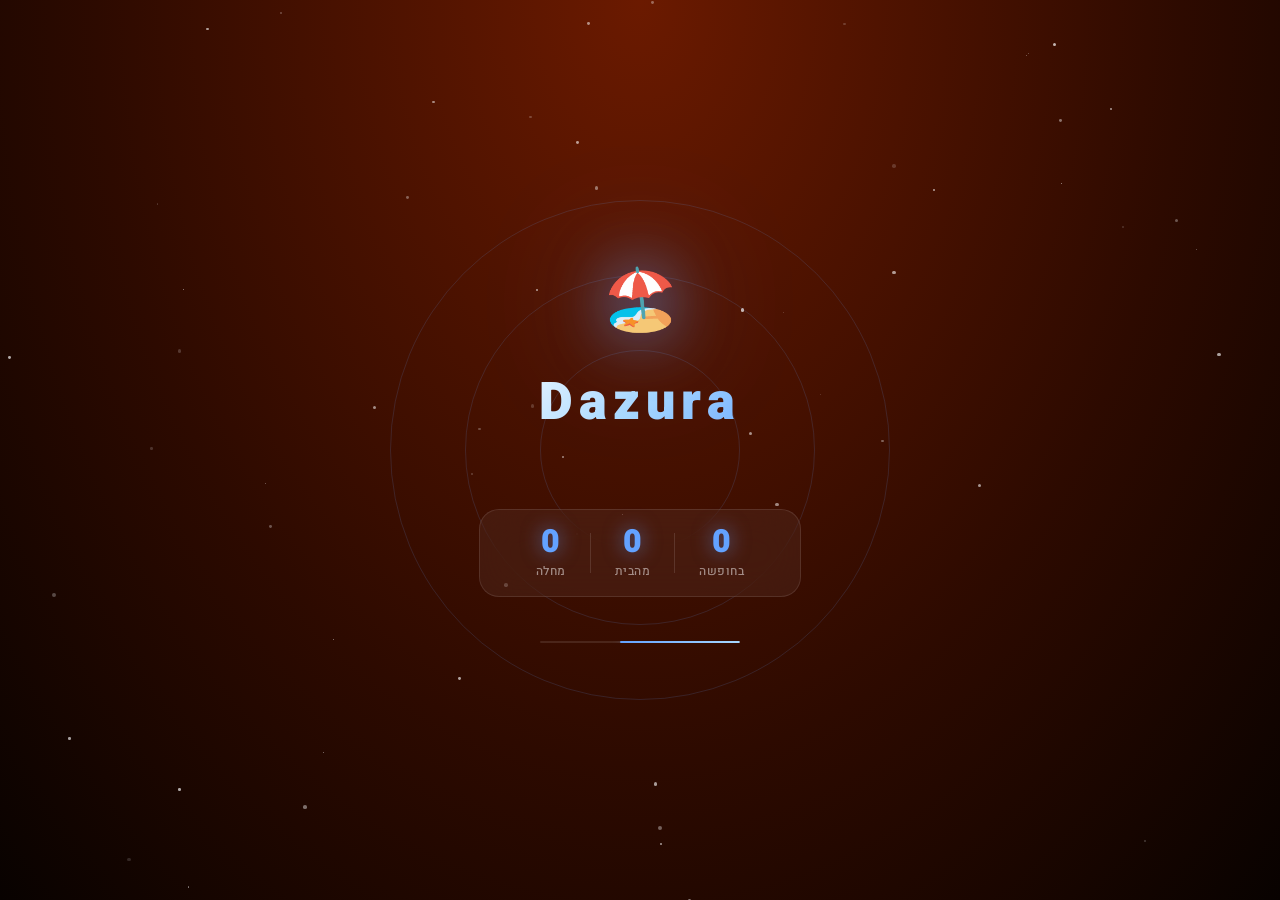
==== commit b3235a09: "Add files via upload" ====
--- a/index.html
+++ b/index.html
@@ -1149,6 +1149,41 @@
       </div>
 
       <!-- Department Management -->
+      <!-- Custom Q&A for AI -->
+      <div class="admin-section" id="customQASection">
+        <div class="section-title"><span class="section-title-icon">🤖</span> שאלות ותשובות מותאמות ל-AI</div>
+        <div style="background:var(--primary-light);border:1px solid var(--primary);border-radius:12px;padding:12px 16px;margin-bottom:16px;font-size:13px;">
+          הוסף שאלות ותשובות שה-AI יחזיר בדיוק — מדיניות חופשות, נהלים פנימיים, שאלות נפוצות.<br>
+          <strong>דוגמה:</strong> שאלה: "כמה ימי חופש מגיעים לעובד חדש?" → תשובה: "עובד חדש זכאי ל-10 ימים בשנה הראשונה."
+        </div>
+
+        <!-- Add new entry -->
+        <div style="background:var(--surface2);border-radius:12px;padding:16px;margin-bottom:16px;max-width:700px;">
+          <div style="font-weight:700;font-size:13px;margin-bottom:10px;">➕ הוסף שאלה חדשה</div>
+          <div class="form-group">
+            <label class="form-label">שאלה (ניתן גם לכתוב מספר ניסוחים, מופרדים בפסיק)</label>
+            <input type="text" id="qaNewQuestion" class="form-input" placeholder='לדוגמה: "כמה ימי חופש לעובד חדש, ימי חופשה לעובד חדש"' dir="rtl">
+          </div>
+          <div class="form-group">
+            <label class="form-label">תשובה</label>
+            <textarea id="qaNewAnswer" class="form-input" rows="3" placeholder="הכנס את התשובה המדויקת שה-AI יחזיר..." dir="rtl" style="resize:vertical;min-height:80px;"></textarea>
+          </div>
+          <div class="form-group">
+            <label class="form-label">תגיות (אופציונלי — לשיפור זיהוי)</label>
+            <input type="text" id="qaNewTags" class="form-input" placeholder="חופשה, נוהל, זכויות..." dir="rtl">
+          </div>
+          <div style="display:flex;gap:8px;margin-top:4px;">
+            <button class="btn btn-primary" onclick="saveCustomQAEntry()">💾 שמור</button>
+            <button class="btn btn-outline" style="font-size:12px;" onclick="document.getElementById('qaFileInput').click()">📂 ייבא מקובץ CSV/JSON</button>
+            <input type="file" id="qaFileInput" accept=".csv,.json" style="display:none;" onchange="importCustomQA(this)">
+            <button class="btn btn-outline" style="font-size:12px;" onclick="exportCustomQA()">📤 ייצא</button>
+          </div>
+        </div>
+
+        <!-- Q&A list -->
+        <div id="customQAList" style="max-width:700px;"></div>
+      </div>
+
       <div class="admin-section" id="dataResetSection">
         <div class="section-title"><span class="section-title-icon">⚠️</span> איפוס נתונים</div>
         <div style="background:var(--danger-light);border:1px solid #fca5a5;border-radius:10px;padding:16px;max-width:500px;">
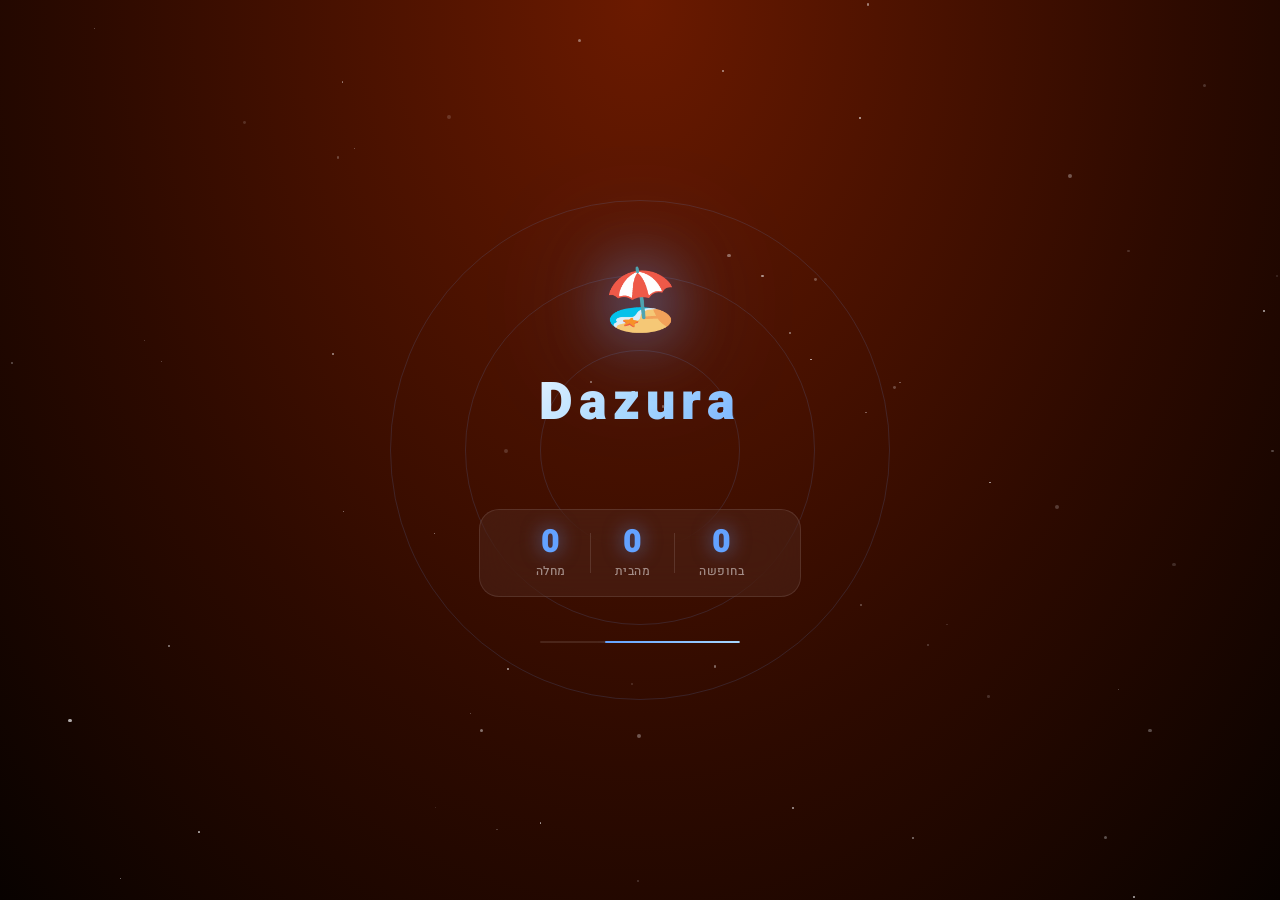
==== commit fe16dabd: "Add files via upload" ====
--- a/index.html
+++ b/index.html
@@ -1149,41 +1149,6 @@
       </div>
 
       <!-- Department Management -->
-      <!-- Custom Q&A for AI -->
-      <div class="admin-section" id="customQASection">
-        <div class="section-title"><span class="section-title-icon">🤖</span> שאלות ותשובות מותאמות ל-AI</div>
-        <div style="background:var(--primary-light);border:1px solid var(--primary);border-radius:12px;padding:12px 16px;margin-bottom:16px;font-size:13px;">
-          הוסף שאלות ותשובות שה-AI יחזיר בדיוק — מדיניות חופשות, נהלים פנימיים, שאלות נפוצות.<br>
-          <strong>דוגמה:</strong> שאלה: "כמה ימי חופש מגיעים לעובד חדש?" → תשובה: "עובד חדש זכאי ל-10 ימים בשנה הראשונה."
-        </div>
-
-        <!-- Add new entry -->
-        <div style="background:var(--surface2);border-radius:12px;padding:16px;margin-bottom:16px;max-width:700px;">
-          <div style="font-weight:700;font-size:13px;margin-bottom:10px;">➕ הוסף שאלה חדשה</div>
-          <div class="form-group">
-            <label class="form-label">שאלה (ניתן גם לכתוב מספר ניסוחים, מופרדים בפסיק)</label>
-            <input type="text" id="qaNewQuestion" class="form-input" placeholder='לדוגמה: "כמה ימי חופש לעובד חדש, ימי חופשה לעובד חדש"' dir="rtl">
-          </div>
-          <div class="form-group">
-            <label class="form-label">תשובה</label>
-            <textarea id="qaNewAnswer" class="form-input" rows="3" placeholder="הכנס את התשובה המדויקת שה-AI יחזיר..." dir="rtl" style="resize:vertical;min-height:80px;"></textarea>
-          </div>
-          <div class="form-group">
-            <label class="form-label">תגיות (אופציונלי — לשיפור זיהוי)</label>
-            <input type="text" id="qaNewTags" class="form-input" placeholder="חופשה, נוהל, זכויות..." dir="rtl">
-          </div>
-          <div style="display:flex;gap:8px;margin-top:4px;">
-            <button class="btn btn-primary" onclick="saveCustomQAEntry()">💾 שמור</button>
-            <button class="btn btn-outline" style="font-size:12px;" onclick="document.getElementById('qaFileInput').click()">📂 ייבא מקובץ CSV/JSON</button>
-            <input type="file" id="qaFileInput" accept=".csv,.json" style="display:none;" onchange="importCustomQA(this)">
-            <button class="btn btn-outline" style="font-size:12px;" onclick="exportCustomQA()">📤 ייצא</button>
-          </div>
-        </div>
-
-        <!-- Q&A list -->
-        <div id="customQAList" style="max-width:700px;"></div>
-      </div>
-
       <div class="admin-section" id="dataResetSection">
         <div class="section-title"><span class="section-title-icon">⚠️</span> איפוס נתונים</div>
         <div style="background:var(--danger-light);border:1px solid #fca5a5;border-radius:10px;padding:16px;max-width:500px;">
@@ -1194,10 +1159,6 @@
           <div style="display:flex;gap:8px;flex-wrap:wrap;">
             <button class="btn" onclick="resetLocalData()" style="background:var(--danger);color:white;border:none;">🗑️ אפס את כל הנתונים</button>
             <button class="btn btn-outline" onclick="exportBackup()" style="font-size:13px;">💾 גבה נתונים (JSON)</button>
-            <label class="btn btn-outline" style="font-size:13px;cursor:pointer;display:inline-flex;align-items:center;gap:4px;">
-              📥 שחזר מגיבוי
-              <input type="file" accept=".json" style="display:none;" onchange="importBackup(this)">
-            </label>
           </div>
         </div>
       </div>
@@ -1205,92 +1166,18 @@
       <!-- Department Management -->
       <div class="admin-section" id="deptMgmtSection">
         <div class="section-title"><span class="section-title-icon">🏢</span> ניהול מחלקות ומנהלים</div>
-
-        <!-- Tabs: דירוג / מחלקות -->
-        <div style="display:flex;gap:6px;margin-bottom:18px;border-bottom:2px solid var(--border);padding-bottom:0;">
-          <button id="orgTabDept" onclick="switchOrgTab('dept')"
-            style="padding:8px 18px;border:none;border-bottom:3px solid var(--primary);background:none;font-family:'Heebo',sans-serif;font-size:14px;font-weight:800;color:var(--primary);cursor:pointer;margin-bottom:-2px;">
-            🏢 מחלקות ומנהלים
-          </button>
-          <button id="orgTabTree" onclick="switchOrgTab('tree')"
-            style="padding:8px 18px;border:none;border-bottom:3px solid transparent;background:none;font-family:'Heebo',sans-serif;font-size:14px;font-weight:600;color:var(--text-muted);cursor:pointer;margin-bottom:-2px;">
-            🌲 עץ ארגוני — מדרג הרשאות
-          </button>
-        </div>
-
-        <!-- TAB: מחלקות ומנהלים -->
-        <div id="orgTabDeptContent">
-          <div style="background:var(--primary-light);border:1px solid var(--primary);border-radius:12px;padding:12px 16px;margin-bottom:16px;font-size:13px;">
-            <strong>כאן מגדירים:</strong> מי המנהל הישיר של כל מחלקה — הוא יאשר חופשות ויראה נתוני עובדיו בלבד.
-          </div>
-          <div style="display:flex;gap:8px;max-width:400px;margin-bottom:16px;align-items:center;">
-            <input type="text" id="newDeptInput" class="form-input" placeholder="שם מחלקה חדשה..." style="flex:1;" dir="rtl">
-            <button class="btn btn-success" onclick="addDepartment()">➕ הוסף מחלקה</button>
-          </div>
-          <div id="deptManagerTable" style="max-width:760px;"></div>
-          <div style="font-size:12px;color:var(--text-muted);margin-top:10px;">
-            💡 בקשות חופשה מועברות אוטומטית למנהל המחלקה הרלוונטי
-          </div>
-        </div>
-
-        <!-- TAB: עץ ארגוני -->
-        <div id="orgTabTreeContent" style="display:none;">
-          <div style="background:var(--primary-light);border:1px solid var(--primary);border-radius:12px;padding:14px 16px;margin-bottom:18px;font-size:13px;line-height:1.8;">
-            <div style="font-weight:800;font-size:14px;color:var(--primary-dark);margin-bottom:8px;">🌲 איך עובד העץ הארגוני?</div>
-            <div style="color:var(--text);">
-              כל מנהל רואה את <strong>המחלקות שהוגדרו לו ישירות</strong>, ובנוסף <strong>את כל מה שתחת המנהלים שמדווחים לו</strong>.<br>
-              <span style="color:var(--primary-dark);font-weight:700;">דוגמה:</span>
-              מנהל תפעול מנהל: הנדסה + פיתוח + ייצור → יראה את כל עובדי שלוש המחלקות.<br>
-              הנהלה ראשית ← מנהל תפעול ← מנהל הנדסה ← עובדי הנדסה
-            </div>
-          </div>
-
-          <!-- Add manager to org tree -->
-          <div style="background:var(--surface2);border-radius:14px;padding:18px;margin-bottom:20px;max-width:720px;border:1px solid var(--border);">
-            <div style="font-weight:800;font-size:14px;margin-bottom:14px;color:var(--text);">➕ הוסף / ערוך מנהל בעץ</div>
-
-            <!-- Row 1: who + reports to -->
-            <div style="display:grid;grid-template-columns:1fr 1fr;gap:12px;margin-bottom:12px;">
-              <div>
-                <label style="font-size:12px;font-weight:700;color:var(--text-secondary);display:block;margin-bottom:4px;">👤 המנהל</label>
-                <select id="orgTreeManager" class="form-input" dir="rtl" style="font-size:13px;">
-                  <option value="">— בחר עובד —</option>
-                </select>
-              </div>
-              <div>
-                <label style="font-size:12px;font-weight:700;color:var(--text-secondary);display:block;margin-bottom:4px;">⬆️ מדווח ל (מי מעליו)</label>
-                <select id="orgTreeParent" class="form-input" dir="rtl" style="font-size:13px;">
-                  <option value="">— שורש (מנכ"ל / הנהלה ראשית) —</option>
-                </select>
-              </div>
-            </div>
-
-            <!-- Top-level toggle -->
-            <div style="display:flex;align-items:center;gap:10px;background:var(--primary-light);border-radius:10px;padding:10px 14px;margin-bottom:12px;">
-              <input type="checkbox" id="orgTreeTopLevel" style="width:16px;height:16px;accent-color:var(--primary);cursor:pointer;">
-              <div>
-                <div style="font-size:13px;font-weight:700;">🔑 גישה מלאה לכל העובדים</div>
-                <div style="font-size:11px;color:var(--text-muted);">סמן עבור מנכ"ל / הנהלה ראשית — יראה את כל הנתונים ללא סינון</div>
-              </div>
-            </div>
-
-            <!-- Direct depts -->
-            <div>
-              <label style="font-size:12px;font-weight:700;color:var(--text-secondary);display:block;margin-bottom:6px;">🏢 מחלקות שהוא מנהל ישירות</label>
-              <div id="orgTreeDeptsCheckboxes" style="display:flex;flex-wrap:wrap;gap:8px;padding:10px;background:var(--surface);border-radius:10px;border:1px solid var(--border);min-height:48px;"></div>
-              <div style="font-size:11px;color:var(--text-muted);margin-top:5px;">עובד "גישה מלאה" — לא צריך לסמן מחלקות · מנהל ביניים — סמן מחלקות שמדווחות לו ישירות</div>
-            </div>
-
-            <div style="margin-top:14px;display:flex;gap:8px;">
-              <button class="btn btn-primary" onclick="saveOrgTreeEntry()">💾 שמור</button>
-              <button class="btn btn-outline" onclick="populateOrgTreeSelects();renderOrgTree();">🔄 רענן</button>
-            </div>
-          </div>
-
-          <!-- Current org tree display -->
-          <div id="orgTreeDisplay" style="max-width:720px;"></div>
-        </div>
-
+        
+        <!-- Add department -->
+        <div style="display:flex;gap:8px;max-width:400px;margin-bottom:20px;">
+          <input type="text" id="newDeptInput" class="form-input" placeholder="שם מחלקה חדשה" style="flex:1;" dir="rtl">
+          <button class="btn btn-success" onclick="addDepartment()">➕ הוסף</button>
+        </div>
+
+        <!-- Dept + Manager table -->
+        <div id="deptManagerTable" style="max-width:700px;"></div>
+        <div style="font-size:12px;color:var(--text-muted);margin-top:8px;">
+          💡 כל עובד שיגיש בקשת חופשה — היא תועבר אוטומטית למנהל המחלקה שלו
+        </div>
       </div>
 
       <!-- Quota Upload -->
--- a/style.css
+++ b/style.css
@@ -2336,33 +2336,6 @@
 .ai-send-btn:hover { filter:brightness(1.1); transform:scale(1.05); }
 .ai-send-btn:active { transform:scale(0.95); }
 
-/* Org tree dept chips */
-.org-dept-chip {
-  display: inline-flex;
-  align-items: center;
-  gap: 5px;
-  background: var(--surface2);
-  border: 1.5px solid var(--border-strong);
-  border-radius: 20px;
-  padding: 5px 12px;
-  cursor: pointer;
-  font-size: 12px;
-  font-weight: 700;
-  color: var(--text-secondary);
-  font-family: 'Heebo', sans-serif;
-  transition: all 0.15s;
-  white-space: nowrap;
-  user-select: none;
-}
-.org-dept-chip:hover {
-  border-color: var(--primary);
-  color: var(--primary-dark);
-  background: var(--primary-light);
-}
-.org-dept-chip input[type="checkbox"] {
-  display: none;
-}
-
 /* Splash option cards */
 .splash-option {
   cursor: pointer;
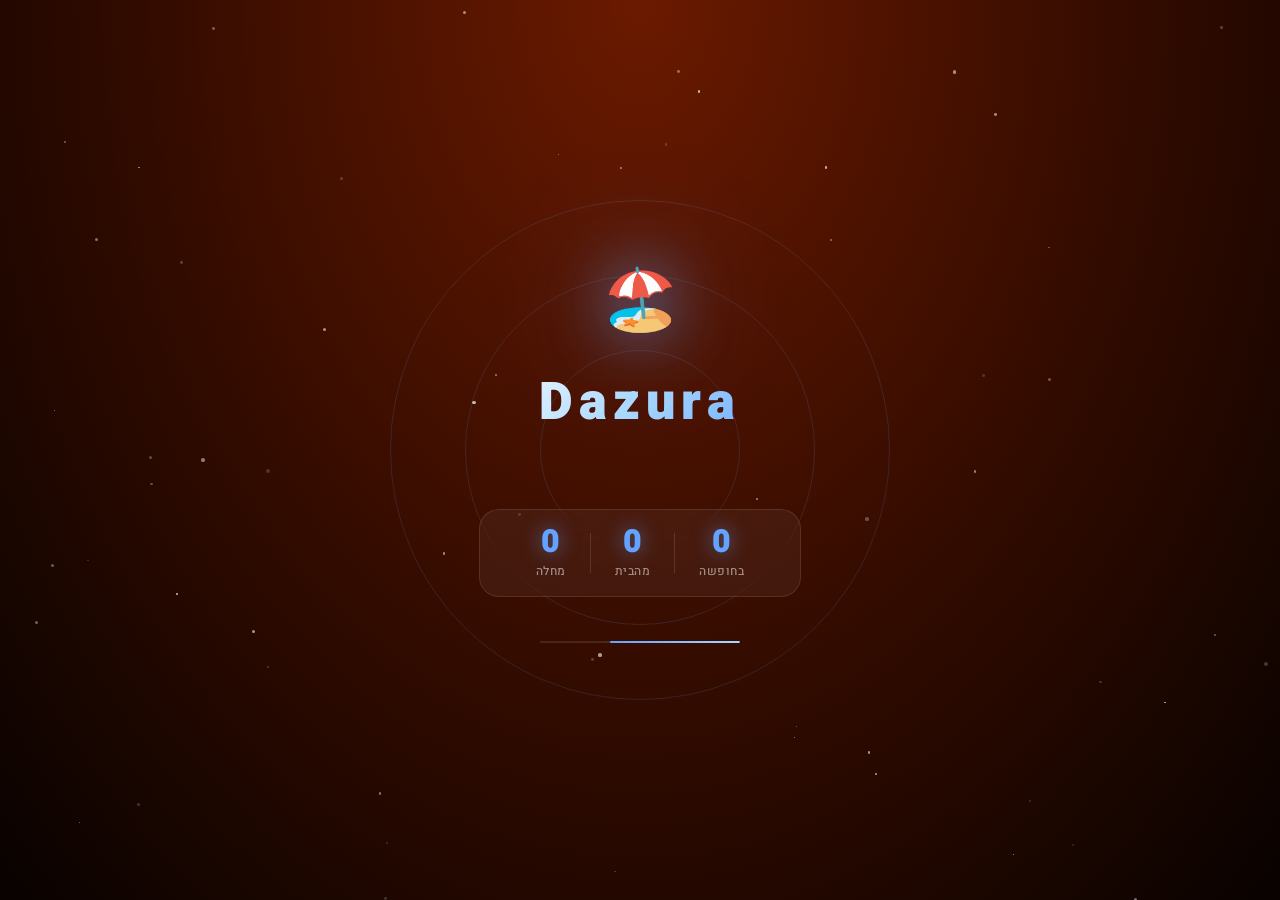
==== commit 140f438a: "Add files via upload" ====
--- a/index.html
+++ b/index.html
@@ -1149,6 +1149,41 @@
       </div>
 
       <!-- Department Management -->
+      <!-- Custom Q&A for AI -->
+      <div class="admin-section" id="customQASection">
+        <div class="section-title"><span class="section-title-icon">🤖</span> שאלות ותשובות מותאמות ל-AI</div>
+        <div style="background:var(--primary-light);border:1px solid var(--primary);border-radius:12px;padding:12px 16px;margin-bottom:16px;font-size:13px;">
+          הוסף שאלות ותשובות שה-AI יחזיר בדיוק — מדיניות חופשות, נהלים פנימיים, שאלות נפוצות.<br>
+          <strong>דוגמה:</strong> שאלה: "כמה ימי חופש מגיעים לעובד חדש?" → תשובה: "עובד חדש זכאי ל-10 ימים בשנה הראשונה."
+        </div>
+
+        <!-- Add new entry -->
+        <div style="background:var(--surface2);border-radius:12px;padding:16px;margin-bottom:16px;max-width:700px;">
+          <div style="font-weight:700;font-size:13px;margin-bottom:10px;">➕ הוסף שאלה חדשה</div>
+          <div class="form-group">
+            <label class="form-label">שאלה (ניתן גם לכתוב מספר ניסוחים, מופרדים בפסיק)</label>
+            <input type="text" id="qaNewQuestion" class="form-input" placeholder='לדוגמה: "כמה ימי חופש לעובד חדש, ימי חופשה לעובד חדש"' dir="rtl">
+          </div>
+          <div class="form-group">
+            <label class="form-label">תשובה</label>
+            <textarea id="qaNewAnswer" class="form-input" rows="3" placeholder="הכנס את התשובה המדויקת שה-AI יחזיר..." dir="rtl" style="resize:vertical;min-height:80px;"></textarea>
+          </div>
+          <div class="form-group">
+            <label class="form-label">תגיות (אופציונלי — לשיפור זיהוי)</label>
+            <input type="text" id="qaNewTags" class="form-input" placeholder="חופשה, נוהל, זכויות..." dir="rtl">
+          </div>
+          <div style="display:flex;gap:8px;margin-top:4px;">
+            <button class="btn btn-primary" onclick="saveCustomQAEntry()">💾 שמור</button>
+            <button class="btn btn-outline" style="font-size:12px;" onclick="document.getElementById('qaFileInput').click()">📂 ייבא מקובץ CSV/JSON</button>
+            <input type="file" id="qaFileInput" accept=".csv,.json" style="display:none;" onchange="importCustomQA(this)">
+            <button class="btn btn-outline" style="font-size:12px;" onclick="exportCustomQA()">📤 ייצא</button>
+          </div>
+        </div>
+
+        <!-- Q&A list -->
+        <div id="customQAList" style="max-width:700px;"></div>
+      </div>
+
       <div class="admin-section" id="dataResetSection">
         <div class="section-title"><span class="section-title-icon">⚠️</span> איפוס נתונים</div>
         <div style="background:var(--danger-light);border:1px solid #fca5a5;border-radius:10px;padding:16px;max-width:500px;">
@@ -1159,6 +1194,10 @@
           <div style="display:flex;gap:8px;flex-wrap:wrap;">
             <button class="btn" onclick="resetLocalData()" style="background:var(--danger);color:white;border:none;">🗑️ אפס את כל הנתונים</button>
             <button class="btn btn-outline" onclick="exportBackup()" style="font-size:13px;">💾 גבה נתונים (JSON)</button>
+            <label class="btn btn-outline" style="font-size:13px;cursor:pointer;display:inline-flex;align-items:center;gap:4px;">
+              📥 שחזר מגיבוי
+              <input type="file" accept=".json" style="display:none;" onchange="importBackup(this)">
+            </label>
           </div>
         </div>
       </div>
@@ -1166,18 +1205,92 @@
       <!-- Department Management -->
       <div class="admin-section" id="deptMgmtSection">
         <div class="section-title"><span class="section-title-icon">🏢</span> ניהול מחלקות ומנהלים</div>
-        
-        <!-- Add department -->
-        <div style="display:flex;gap:8px;max-width:400px;margin-bottom:20px;">
-          <input type="text" id="newDeptInput" class="form-input" placeholder="שם מחלקה חדשה" style="flex:1;" dir="rtl">
-          <button class="btn btn-success" onclick="addDepartment()">➕ הוסף</button>
-        </div>
-
-        <!-- Dept + Manager table -->
-        <div id="deptManagerTable" style="max-width:700px;"></div>
-        <div style="font-size:12px;color:var(--text-muted);margin-top:8px;">
-          💡 כל עובד שיגיש בקשת חופשה — היא תועבר אוטומטית למנהל המחלקה שלו
-        </div>
+
+        <!-- Tabs: דירוג / מחלקות -->
+        <div style="display:flex;gap:6px;margin-bottom:18px;border-bottom:2px solid var(--border);padding-bottom:0;">
+          <button id="orgTabDept" onclick="switchOrgTab('dept')"
+            style="padding:8px 18px;border:none;border-bottom:3px solid var(--primary);background:none;font-family:'Heebo',sans-serif;font-size:14px;font-weight:800;color:var(--primary);cursor:pointer;margin-bottom:-2px;">
+            🏢 מחלקות ומנהלים
+          </button>
+          <button id="orgTabTree" onclick="switchOrgTab('tree')"
+            style="padding:8px 18px;border:none;border-bottom:3px solid transparent;background:none;font-family:'Heebo',sans-serif;font-size:14px;font-weight:600;color:var(--text-muted);cursor:pointer;margin-bottom:-2px;">
+            🌲 עץ ארגוני — מדרג הרשאות
+          </button>
+        </div>
+
+        <!-- TAB: מחלקות ומנהלים -->
+        <div id="orgTabDeptContent">
+          <div style="background:var(--primary-light);border:1px solid var(--primary);border-radius:12px;padding:12px 16px;margin-bottom:16px;font-size:13px;">
+            <strong>כאן מגדירים:</strong> מי המנהל הישיר של כל מחלקה — הוא יאשר חופשות ויראה נתוני עובדיו בלבד.
+          </div>
+          <div style="display:flex;gap:8px;max-width:400px;margin-bottom:16px;align-items:center;">
+            <input type="text" id="newDeptInput" class="form-input" placeholder="שם מחלקה חדשה..." style="flex:1;" dir="rtl">
+            <button class="btn btn-success" onclick="addDepartment()">➕ הוסף מחלקה</button>
+          </div>
+          <div id="deptManagerTable" style="max-width:760px;"></div>
+          <div style="font-size:12px;color:var(--text-muted);margin-top:10px;">
+            💡 בקשות חופשה מועברות אוטומטית למנהל המחלקה הרלוונטי
+          </div>
+        </div>
+
+        <!-- TAB: עץ ארגוני -->
+        <div id="orgTabTreeContent" style="display:none;">
+          <div style="background:var(--primary-light);border:1px solid var(--primary);border-radius:12px;padding:14px 16px;margin-bottom:18px;font-size:13px;line-height:1.8;">
+            <div style="font-weight:800;font-size:14px;color:var(--primary-dark);margin-bottom:8px;">🌲 איך עובד העץ הארגוני?</div>
+            <div style="color:var(--text);">
+              כל מנהל רואה את <strong>המחלקות שהוגדרו לו ישירות</strong>, ובנוסף <strong>את כל מה שתחת המנהלים שמדווחים לו</strong>.<br>
+              <span style="color:var(--primary-dark);font-weight:700;">דוגמה:</span>
+              מנהל תפעול מנהל: הנדסה + פיתוח + ייצור → יראה את כל עובדי שלוש המחלקות.<br>
+              הנהלה ראשית ← מנהל תפעול ← מנהל הנדסה ← עובדי הנדסה
+            </div>
+          </div>
+
+          <!-- Add manager to org tree -->
+          <div style="background:var(--surface2);border-radius:14px;padding:18px;margin-bottom:20px;max-width:720px;border:1px solid var(--border);">
+            <div style="font-weight:800;font-size:14px;margin-bottom:14px;color:var(--text);">➕ הוסף / ערוך מנהל בעץ</div>
+
+            <!-- Row 1: who + reports to -->
+            <div style="display:grid;grid-template-columns:1fr 1fr;gap:12px;margin-bottom:12px;">
+              <div>
+                <label style="font-size:12px;font-weight:700;color:var(--text-secondary);display:block;margin-bottom:4px;">👤 המנהל</label>
+                <select id="orgTreeManager" class="form-input" dir="rtl" style="font-size:13px;">
+                  <option value="">— בחר עובד —</option>
+                </select>
+              </div>
+              <div>
+                <label style="font-size:12px;font-weight:700;color:var(--text-secondary);display:block;margin-bottom:4px;">⬆️ מדווח ל (מי מעליו)</label>
+                <select id="orgTreeParent" class="form-input" dir="rtl" style="font-size:13px;">
+                  <option value="">— שורש (מנכ"ל / הנהלה ראשית) —</option>
+                </select>
+              </div>
+            </div>
+
+            <!-- Top-level toggle -->
+            <div style="display:flex;align-items:center;gap:10px;background:var(--primary-light);border-radius:10px;padding:10px 14px;margin-bottom:12px;">
+              <input type="checkbox" id="orgTreeTopLevel" style="width:16px;height:16px;accent-color:var(--primary);cursor:pointer;">
+              <div>
+                <div style="font-size:13px;font-weight:700;">🔑 גישה מלאה לכל העובדים</div>
+                <div style="font-size:11px;color:var(--text-muted);">סמן עבור מנכ"ל / הנהלה ראשית — יראה את כל הנתונים ללא סינון</div>
+              </div>
+            </div>
+
+            <!-- Direct depts -->
+            <div>
+              <label style="font-size:12px;font-weight:700;color:var(--text-secondary);display:block;margin-bottom:6px;">🏢 מחלקות שהוא מנהל ישירות</label>
+              <div id="orgTreeDeptsCheckboxes" style="display:flex;flex-wrap:wrap;gap:8px;padding:10px;background:var(--surface);border-radius:10px;border:1px solid var(--border);min-height:48px;"></div>
+              <div style="font-size:11px;color:var(--text-muted);margin-top:5px;">עובד "גישה מלאה" — לא צריך לסמן מחלקות · מנהל ביניים — סמן מחלקות שמדווחות לו ישירות</div>
+            </div>
+
+            <div style="margin-top:14px;display:flex;gap:8px;">
+              <button class="btn btn-primary" onclick="saveOrgTreeEntry()">💾 שמור</button>
+              <button class="btn btn-outline" onclick="populateOrgTreeSelects();renderOrgTree();">🔄 רענן</button>
+            </div>
+          </div>
+
+          <!-- Current org tree display -->
+          <div id="orgTreeDisplay" style="max-width:720px;"></div>
+        </div>
+
       </div>
 
       <!-- Quota Upload -->
--- a/style.css
+++ b/style.css
@@ -2336,6 +2336,33 @@
 .ai-send-btn:hover { filter:brightness(1.1); transform:scale(1.05); }
 .ai-send-btn:active { transform:scale(0.95); }
 
+/* Org tree dept chips */
+.org-dept-chip {
+  display: inline-flex;
+  align-items: center;
+  gap: 5px;
+  background: var(--surface2);
+  border: 1.5px solid var(--border-strong);
+  border-radius: 20px;
+  padding: 5px 12px;
+  cursor: pointer;
+  font-size: 12px;
+  font-weight: 700;
+  color: var(--text-secondary);
+  font-family: 'Heebo', sans-serif;
+  transition: all 0.15s;
+  white-space: nowrap;
+  user-select: none;
+}
+.org-dept-chip:hover {
+  border-color: var(--primary);
+  color: var(--primary-dark);
+  background: var(--primary-light);
+}
+.org-dept-chip input[type="checkbox"] {
+  display: none;
+}
+
 /* Splash option cards */
 .splash-option {
   cursor: pointer;
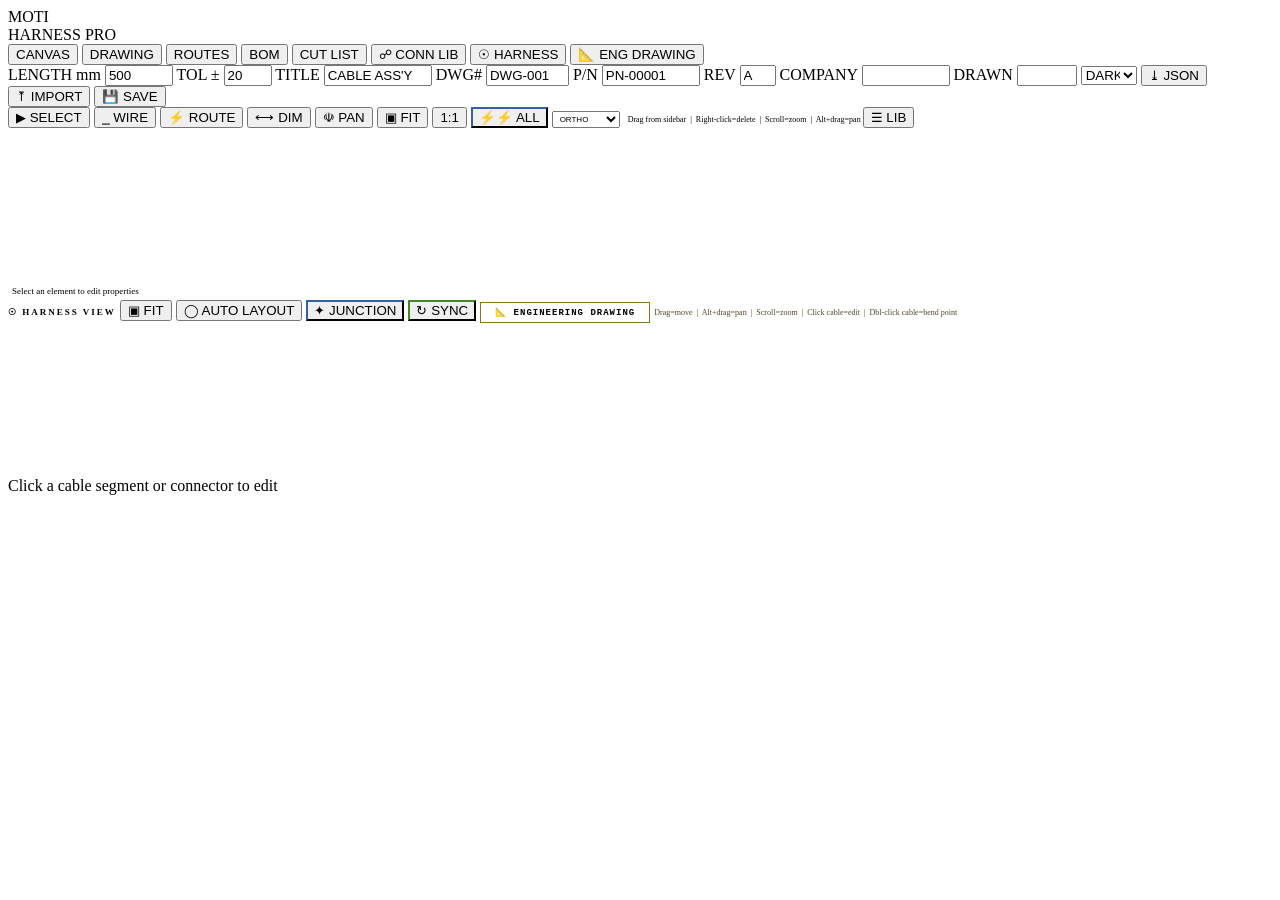
==== commit e2ffebdd: "Add files via upload" ====
--- a/index.html
+++ b/index.html
@@ -1,1795 +1,198 @@
-<!DOCTYPE html>
-<html lang="he" dir="rtl">
-<head>
-<link rel="stylesheet" href="style.css">
-<meta charset="UTF-8">
-<meta name="viewport" content="width=device-width, initial-scale=1.0, maximum-scale=1.0, user-scalable=no">
-<meta name="mobile-web-app-capable" content="yes">
-<meta name="apple-mobile-web-app-capable" content="yes">
-<meta name="apple-mobile-web-app-status-bar-style" content="default">
-<meta name="apple-mobile-web-app-title" content="Dazura">
-<meta name="theme-color" content="#1a56e8">
-<title>Dazura</title>
-<link rel="preconnect" href="https://fonts.googleapis.com">
-<link href="https://fonts.googleapis.com/css2?family=Heebo:wght@300;400;500;600;700;800;900&display=swap" rel="stylesheet">
-
-</head>
-<body>
-<!-- ===== DAZURA SPLASH SCREEN ===== -->
-<div id="dazura-splash" class="splash-theme-1">
-  <div class="splash-particles" id="splashParticles"></div>
-  <div class="splash-rings">
-    <div class="splash-ring splash-ring-1"></div>
-    <div class="splash-ring splash-ring-2"></div>
-    <div class="splash-ring splash-ring-3"></div>
-  </div>
-  <div class="dazura-container">
-    <div class="splash-logo-wrap">
-      <div class="splash-icon-glow">🏖️</div>
-    </div>
-    <div class="dazura-logo" id="dazuraTitle">Dazura</div>
-    <div class="dazura-sub" id="dazuraCompany"></div>
-    <div class="dazura-stats" id="dazuraStats">
-      <div class="dazura-stat">
-        <span class="dazura-stat-num" id="dazNum0">0</span>
-        <span class="dazura-stat-label">בחופשה</span>
-      </div>
-      <div class="dazura-stat-divider"></div>
-      <div class="dazura-stat">
-        <span class="dazura-stat-num" id="dazNum1">0</span>
-        <span class="dazura-stat-label">מהבית</span>
-      </div>
-      <div class="dazura-stat-divider"></div>
-      <div class="dazura-stat">
-        <span class="dazura-stat-num" id="dazNum2">0</span>
-        <span class="dazura-stat-label">מחלה</span>
-      </div>
-    </div>
-    <div class="splash-progress">
-      <div class="splash-progress-bar" id="splashProgressBar"></div>
-    </div>
-  </div>
-</div>
-
-
-
-
-<!-- ===== LOGIN SCREEN ===== -->
-<div id="loginScreen" class="screen active">
-  <div class="login-card">
-    <div class="login-logo">
-      <div class="login-logo-icon">🏖️</div>
-      <h1 class="login-title">Dazura</h1>
-      <p class="login-subtitle">הזן שם משתמש וסיסמה</p>
-    </div>
-    <div id="loginError" class="login-error">שם משתמש או סיסמה שגויים</div>
-    <div class="form-group">
-      <label class="form-label">שם משתמש</label>
-      <input type="text" id="loginUsername" class="form-input" placeholder="לדוגמה: moti" autocomplete="username" dir="ltr" onkeydown="if(event.key==='Enter')document.getElementById('loginPassword').focus()">
-    </div>
-    <div class="form-group">
-      <label class="form-label">סיסמה</label>
-      <input type="password" id="loginPassword" class="form-input" placeholder="••••" autocomplete="current-password" dir="ltr" onkeydown="if(event.key==='Enter')doLogin()">
-    </div>
-    <button class="btn-primary" onclick="doLogin()" style="background:linear-gradient(135deg,rgba(26,86,232,0.9),rgba(15,61,181,0.95));border:1px solid rgba(99,162,255,0.3);box-shadow:0 8px 32px rgba(26,86,232,0.5),0 0 0 1px rgba(255,255,255,0.05) inset;letter-spacing:1px;">
-      <span>כניסה למערכת ←</span>
-    </button>
-    <div class="login-first-time">
-      כניסה ראשונה? <button class="link-btn" onclick="showRegister()">הירשם כאן</button>
-      &nbsp;·&nbsp;
-      <button class="link-btn" onclick="showForgotPassword()">שכחתי סיסמה</button>
-    </div>
-  </div>
-</div>
-
-<!-- EXCEL QUOTA CONFIRM MODAL -->
-<div class="modal-overlay" id="quotaExcelConfirmModal">
-  <div class="modal" style="max-width:520px;">
-    <div class="modal-title">📊 אישור טעינת מכסות מאקסל</div>
-    <div id="quotaExcelConfirmBody" style="max-height:350px;overflow-y:auto;"></div>
-    <div class="modal-footer">
-      <button class="btn btn-outline" onclick="closeModal('quotaExcelConfirmModal')">ביטול</button>
-      <button class="btn btn-success" onclick="applyExcelQuotas()">✅ אשר וטען מכסות</button>
-    </div>
-  </div>
-</div>
-
-<!-- ===== BULK IMPORT MODAL ===== -->
-<div class="modal-overlay" id="bulkImportModal">
-  <div class="modal" style="max-width:580px;display:flex;flex-direction:column;max-height:88vh;">
-    <div class="modal-title">📥 טעינת עובדים מאקסל</div>
-
-    <div style="overflow-y:auto;flex:1;">
-      <div style="background:var(--warning-light);border:1px solid var(--warning-mid);border-radius:10px;padding:10px 14px;margin-bottom:12px;font-size:13px;display:flex;align-items:center;gap:10px;flex-wrap:wrap;">
-        <span>🔑 סיסמה זמנית לעובדים חדשים:</span>
-        <strong id="bulkModalTempPass" style="font-size:15px;color:var(--warning-dark);direction:ltr;letter-spacing:1px;">Welcome1</strong>
-        <span style="font-size:11px;color:var(--text-muted);">— ניתן לשנות בהגדרות רשימת עובדים</span>
-      </div>
-      <div style="background:var(--primary-light);border-radius:10px;padding:12px 14px;margin-bottom:16px;font-size:13px;color:var(--primary-dark);">
-        <strong>פורמט הקובץ:</strong> Excel או CSV — קובץ <strong>אחד מרוכז</strong> עם עמודות:<br>
-        <code style="font-size:12px;background:var(--surface);padding:3px 8px;border-radius:4px;margin-top:6px;display:inline-block;direction:ltr;">שם פרטי | שם משפחה | מחלקה | מייל | מכסה שנתית | יתרה פתיחה</code>
-        <div style="margin-top:8px;font-size:11px;color:var(--text-secondary);">
-          • עמודות מחלקה, מייל, מכסה ויתרה — <strong>אופציונליות</strong><br>
-          • עובד קיים — יעודכנו רק המכסות שלו<br>
-          • עובד חדש — ייווצר עם סיסמה זמנית<br>
-          • שורה ראשונה = כותרות (מתעלמים ממנה)
-        </div>
-      </div>
-
-      <div style="border:2px dashed var(--border);border-radius:12px;padding:20px;text-align:center;margin-bottom:16px;cursor:pointer;transition:all 0.2s;" id="bulkDropZone" onclick="document.getElementById('bulkExcelFile').click()" ondragover="event.preventDefault();this.style.borderColor='var(--primary)'" ondragleave="this.style.borderColor='var(--border)'" ondrop="handleBulkDrop(event)">
-        <div style="font-size:32px;margin-bottom:8px;">📂</div>
-        <div style="font-size:14px;font-weight:700;">גרור קובץ לכאן או לחץ לבחירה</div>
-        <div style="font-size:12px;color:var(--text-muted);margin-top:4px;">.xlsx, .xls, .csv</div>
-        <input type="file" id="bulkExcelFile" accept=".xlsx,.xls,.csv" style="display:none;" onchange="handleBulkImportFile(this)">
-      </div>
-
-      <div id="bulkImportPreview" style="display:none;">
-        <div style="font-size:13px;font-weight:700;margin-bottom:8px;" id="bulkImportSummary"></div>
-        <div id="bulkImportTable"></div>
-      </div>
-    </div>
-
-    <div class="modal-footer" style="flex-shrink:0;border-top:1px solid var(--border);padding-top:16px;margin-top:8px;">
-      <button class="btn btn-outline" onclick="closeModal('bulkImportModal')">ביטול</button>
-      <button class="btn btn-primary" id="bulkImportBtn" onclick="applyBulkImport()" style="display:none;">✅ ייבא עובדים</button>
-    </div>
-  </div>
-</div>
-
-<!-- ===== FORCE PASSWORD CHANGE SCREEN ===== -->
-<div id="forcePasswordScreen" class="screen">
-  <div style="width:100%;height:100%;display:flex;flex-direction:column;align-items:center;justify-content:center;padding:24px;">
-    <div style="width:100%;max-width:400px;background:rgba(255,255,255,0.97);border-radius:28px;padding:40px 32px;box-shadow:0 40px 100px rgba(0,0,0,0.5);position:relative;z-index:2;">
-      <div style="text-align:center;margin-bottom:28px;">
-        <div style="font-size:52px;margin-bottom:14px;">🔐</div>
-        <div style="font-size:22px;font-weight:900;margin-bottom:8px;color:#0f172a;letter-spacing:-0.3px;">ברוך הבא למערכת!</div>
-        <div style="font-size:14px;color:#475569;line-height:1.6;">זוהי כניסתך הראשונה.<br>צור סיסמה אישית כדי להמשיך.</div>
-      </div>
-      <div id="forcePassError" class="login-error" style="display:none;margin-bottom:14px;"></div>
-      <div class="form-group">
-        <label class="form-label" style="color:#374151;font-weight:700;">סיסמה חדשה</label>
-        <input type="password" id="forcePassNew" class="form-input" placeholder="לפחות 4 תווים" dir="ltr">
-      </div>
-      <div class="form-group">
-        <label class="form-label" style="color:#374151;font-weight:700;">אישור סיסמה</label>
-        <input type="password" id="forcePassNew2" class="form-input" placeholder="חזור על הסיסמה" dir="ltr">
-      </div>
-      <button onclick="doForcePasswordChange()" style="width:100%;background:linear-gradient(135deg,#1a56e8,#0f3db5);color:white;border:none;border-radius:14px;padding:16px;font-size:16px;font-weight:800;cursor:pointer;font-family:'Heebo',sans-serif;margin-top:6px;box-shadow:0 6px 20px rgba(26,86,232,0.35);min-height:52px;letter-spacing:0.2px;">
-        💾 שמור וכנס למערכת
-      </button>
-    </div>
-  </div>
-</div>
-
-<!-- ===== BIRTHDAY POPUP ===== -->
-<div id="birthdayPopup" style="display:none;position:fixed;top:0;left:0;right:0;bottom:0;z-index:9999;background:rgba(0,0,0,0.6);align-items:center;justify-content:center;">
-  <div style="background:var(--surface);border-radius:24px;padding:36px 28px;max-width:340px;width:90%;text-align:center;box-shadow:0 20px 60px rgba(0,0,0,0.3);animation:slideUp 0.5s cubic-bezier(0.34,1.56,0.64,1);position:relative;">
-    <div style="font-size:56px;margin-bottom:8px;" id="birthdayEmoji">🎂</div>
-    <div style="font-size:22px;font-weight:800;margin-bottom:6px;color:var(--text);">יום הולדת שמח!</div>
-    <div id="birthdayNames" style="font-size:16px;color:var(--primary);font-weight:700;margin-bottom:16px;line-height:1.6;"></div>
-    <div style="font-size:13px;color:var(--text-muted);margin-bottom:20px;">מאחלים לכם יום מיוחד ומלא שמחה 🎉</div>
-    <button onclick="closeBirthdayPopup()" style="background:linear-gradient(135deg,var(--primary),var(--primary-dark));color:white;border:none;border-radius:12px;padding:12px 32px;font-size:15px;font-weight:700;cursor:pointer;font-family:'Heebo',sans-serif;">תודה! 🙏</button>
-    <!-- Confetti canvas -->
-    <canvas id="birthdayCanvas" style="position:absolute;top:0;left:0;width:100%;height:100%;pointer-events:none;border-radius:24px;"></canvas>
-  </div>
-</div>
-
-<!-- ===== CEO DASHBOARD SCREEN ===== -->
-<div id="ceoDashboardScreen" class="screen">
-  <div style="height:100dvh;width:100%;display:flex;flex-direction:column;overflow:hidden;box-sizing:border-box;position:relative;background:#0d1b3e;">
-
-    <!-- Background orbs -->
-    <div class="ms-bg-orb ms-bg-orb-1"></div>
-    <div class="ms-bg-orb ms-bg-orb-2"></div>
-    <div class="ms-bg-orb ms-bg-orb-3"></div>
-
-    <!-- Top bar -->
-    <div class="ms-topbar">
-      <button onclick="doLogout()" class="ms-logout-btn">🚪 התנתק</button>
-    </div>
-
-    <!-- Hero card — compact -->
-    <div style="padding:0 16px 10px;flex-shrink:0;position:relative;z-index:2;">
-      <div class="ms-hero-card" style="padding:14px 16px;">
-        <div class="ms-hero-text">
-          <div id="ceoCompanyName" class="ms-hero-company" style="font-size:17px;margin-bottom:3px;"></div>
-          <div id="ceoGreeting" class="ms-hero-welcome" style="font-size:13px;"></div>
-          <div id="ceoDate" style="font-size:10px;color:rgba(255,255,255,0.38);margin-top:2px;font-weight:500;"></div>
-        </div>
-        <div id="ceoBrandIcon" class="ms-hero-icon" style="font-size:36px;">👔</div>
-        <img id="ceoLogoImg" class="ms-hero-logo" src="" alt="" style="display:none;height:40px;">
-      </div>
-    </div>
-
-    <!-- Fixed layout — no scroll -->
-    <div style="flex:1;overflow:hidden;padding:0 12px 12px;display:flex;flex-direction:column;gap:8px;position:relative;z-index:2;">
-
-      <!-- 2x2 cards grid -->
-      <div style="display:grid;grid-template-columns:1fr 1fr;grid-template-rows:1fr 1fr;gap:8px;flex:1;min-height:0;">
-
-        <!-- Card 1: Today -->
-        <div onclick="openCeoDayView()" class="ceo-card ceo-card-blue" style="cursor:pointer;">
-          <div class="ceo-card-label">📅 היום</div>
-          <div id="ceoTodayText" class="ceo-card-body" style="font-size:12px;max-height:none;"></div>
-          <div class="ceo-card-hint">פירוט ←</div>
-        </div>
-
-        <!-- Card 2: Risk -->
-        <div class="ceo-card ceo-card-red">
-          <div class="ceo-card-label">⚠️ סיכון</div>
-          <div id="ceoRiskText" class="ceo-card-body" style="font-size:12px;max-height:none;"></div>
-        </div>
-
-        <!-- Card 3: Cost -->
-        <div class="ceo-card ceo-card-green">
-          <div class="ceo-card-label">💰 עלויות</div>
-          <div id="ceoCostText" class="ceo-card-body" style="font-size:12px;max-height:none;"></div>
-        </div>
-
-        <!-- Card 4: Burnout -->
-        <div class="ceo-card ceo-card-orange">
-          <div class="ceo-card-label">🔥 בריאות</div>
-          <div id="ceoBurnoutText" class="ceo-card-body" style="font-size:12px;max-height:none;"></div>
-        </div>
-
-      </div>
-
-      <!-- Action buttons row — compact -->
-      <div style="display:flex;gap:8px;flex-shrink:0;">
-        <button id="ceoPendingBtn" onclick="enterModule('vacation')" class="ms-module-btn" style="flex:1;justify-content:center;padding:11px 6px;gap:5px;border-radius:14px;">
-          <div style="font-size:18px;">⏳</div>
-          <div class="ms-btn-title" style="font-size:11px;">בקשות</div>
-        </button>
-        <button onclick="openCeoAnnouncementsModal()" class="ms-module-btn" style="flex:1;justify-content:center;padding:11px 6px;gap:5px;border-radius:14px;">
-          <div style="font-size:18px;">📢</div>
-          <div class="ms-btn-title" style="font-size:11px;">הודעות</div>
-        </button>
-        <button onclick="enterModule('vacation')" class="ms-module-btn primary-btn" style="flex:1;justify-content:center;padding:11px 6px;gap:5px;border-radius:14px;">
-          <div style="font-size:18px;">📊</div>
-          <div class="ms-btn-title" style="font-size:11px;">דשבורד</div>
-        </button>
-      </div>
-
-      <!-- AI Card — prominent -->
-      <div class="ms-ai-card" onclick="openAIFromSelector()" style="flex-shrink:0;padding:14px 18px;">
-        <div class="ms-ai-card-inner">
-          <div class="ms-ai-robot" style="width:50px;height:50px;">
-            <div class="ms-ai-robot-face" style="font-size:36px;">🤖</div>
-            <div class="ms-ai-robot-glow"></div>
-          </div>
-          <div class="ms-ai-card-text">
-            <div class="ms-ai-card-title" style="font-size:15px;">AI CHAT BOT</div>
-            <div class="ms-ai-card-sub">שאל אותי כל שאלה על חופשות ונוכחות</div>
-          </div>
-        </div>
-      </div>
-
-    </div>
-  </div>
-</div>
-
-
-<!-- ===== WHERE IS EMPLOYEE MODAL ===== -->
-<div class="modal-overlay" id="whereIsModal">
-  <div class="modal" style="max-width:440px;">
-    <div class="modal-title">🔍 איפה כולם היום?</div>
-    <div style="position:relative;margin-bottom:14px;">
-      <input type="text" id="whereIsSearch" class="form-input" placeholder="הקלד שם עובד..." dir="rtl"
-        oninput="renderWhereIsResults()" autocomplete="off"
-        style="padding-left:40px;">
-      <span style="position:absolute;left:14px;top:50%;transform:translateY(-50%);font-size:16px;pointer-events:none;">🔍</span>
-    </div>
-    <div id="whereIsResults" style="max-height:340px;overflow-y:auto;display:flex;flex-direction:column;gap:8px;"></div>
-    <div class="modal-footer" style="margin-top:14px;">
-      <button class="btn btn-outline" onclick="closeModal('whereIsModal')">סגור</button>
-    </div>
-  </div>
-</div>
-
-<!-- ===== SICK TODAY MODAL ===== -->
-<div class="modal-overlay" id="sickTodayModal">
-  <div class="modal" style="max-width:440px;">
-    <div class="modal-title">🤒 מי חולה היום</div>
-    <div id="sickTodayDate" style="font-size:12px;color:var(--text-muted);margin-bottom:12px;"></div>
-    <div id="sickTodayList" style="max-height:50vh;overflow-y:auto;"></div>
-    <div class="modal-footer">
-      <button class="btn btn-outline" onclick="closeModal('sickTodayModal')">סגור</button>
-    </div>
-  </div>
-</div>
-
-<!-- CEO Announcements Management Modal -->
-<div class="modal-overlay" id="ceoAnnouncementsModal">
-  <div class="modal" style="max-width:500px;">
-    <div class="modal-title">📢 ניהול הודעות</div>
-    <div id="ceoAnnouncementsList" style="max-height:60vh;overflow-y:auto;"></div>
-    <div class="modal-footer">
-      <button class="btn btn-outline" onclick="closeModal('ceoAnnouncementsModal')">סגור</button>
-      <button class="btn btn-primary" onclick="openCeoMessage()">➕ הודעה חדשה</button>
-    </div>
-  </div>
-</div>
-
-<!-- CEO Day View Modal -->
-<div class="modal-overlay" id="ceoDayModal">
-  <div class="modal" style="max-width:480px;">
-    <div class="modal-title">📅 פירוט יום — <span id="ceoDayTitle"></span></div>
-    <div id="ceoDayBody" style="max-height:60vh;overflow-y:auto;"></div>
-    <div class="modal-footer">
-      <button class="btn btn-primary" onclick="closeModal('ceoDayModal')">סגור</button>
-    </div>
-  </div>
-</div>
-
-<!-- CEO Message Modal -->
-<div class="modal-overlay" id="ceoMessageModal">
-  <div class="modal" style="max-width:440px;">
-    <div class="modal-title">📢 הודעה לכל הצוות</div>
-    <div class="form-group">
-      <label class="form-label">תוכן ההודעה</label>
-      <textarea id="ceoMessageText" class="form-input" rows="4" placeholder="כתוב כאן את ההודעה לצוות..." dir="rtl" style="resize:vertical;"></textarea>
-    </div>
-    <div class="modal-footer">
-      <button class="btn btn-outline" onclick="closeModal('ceoMessageModal')">ביטול</button>
-      <button class="btn btn-primary" onclick="sendCeoMessage()">📤 שלח</button>
-    </div>
-  </div>
-</div>
-
-<!-- My Handover Popup -->
-<div class="modal-overlay" id="myHandoverPopup">
-  <div class="modal" style="max-width:480px;">
-    <div id="myHandoverPopupContent"></div>
-    <div class="modal-footer">
-      <button class="btn btn-outline" onclick="closeModal('myHandoverPopup')">סגור</button>
-    </div>
-  </div>
-</div>
-
-<!-- Handover Modal -->
-<div class="modal-overlay" id="handoverModal">
-  <div class="modal" style="max-width:460px;">
-    <div style="text-align:center;font-size:40px;margin-bottom:8px;">📋</div>
-    <div class="modal-title">פרוטוקול העברת מקל</div>
-    <div style="background:var(--warning-light);border-radius:10px;padding:12px 14px;margin-bottom:16px;font-size:13px;color:#78350f;" id="handoverAlertMsg">
-      ⏰ החופשה שלך אושרה! לפני שתצא — שתף את הצוות במה שחשוב.
-    </div>
-    <div class="form-group">
-      <label class="form-label">1. משימה דחופה ראשונה</label>
-      <input type="text" id="handover1" class="form-input" placeholder="לדוגמה: לסיים הצעת מחיר ללקוח X" dir="rtl">
-    </div>
-    <div class="form-group">
-      <label class="form-label">2. משימה דחופה שנייה</label>
-      <input type="text" id="handover2" class="form-input" placeholder="לדוגמה: לאשר PR מס' 142" dir="rtl">
-    </div>
-    <div class="form-group">
-      <label class="form-label">3. משימה דחופה שלישית</label>
-      <input type="text" id="handover3" class="form-input" placeholder="לדוגמה: פגישה עם ספק ביום ג'" dir="rtl">
-    </div>
-    <div class="form-group">
-      <label class="form-label">מי מחליף אותך? (אופציונלי)</label>
-      <input type="text" id="handoverContact" class="form-input" placeholder="שם + טלפון / מייל" dir="rtl">
-    </div>
-    <div class="modal-footer">
-      <button class="btn btn-outline" onclick="closeModal('handoverModal');_handoverPopupOpen=false;">אחר כך</button>
-      <button class="btn btn-primary" onclick="saveHandover()">💾 שמור ושלח לצוות</button>
-    </div>
-  </div>
-</div>
-
-<!-- ===== ANNOUNCEMENT POPUP ===== -->
-<div id="announcementPopup" style="display:none;position:fixed;top:0;left:0;right:0;bottom:0;z-index:9998;background:rgba(0,0,0,0.55);align-items:center;justify-content:center;padding:16px;">
-  <div style="background:var(--surface);border-radius:20px;padding:24px 22px;max-width:380px;width:100%;box-shadow:0 20px 60px rgba(0,0,0,0.3);animation:slideUp 0.4s cubic-bezier(0.34,1.56,0.64,1);">
-    <div style="display:flex;align-items:center;gap:10px;margin-bottom:14px;">
-      <div style="font-size:28px;">📢</div>
-      <div>
-        <div style="font-size:15px;font-weight:800;color:var(--text);">הודעה מהנהלה</div>
-        <div id="announcementFrom" style="font-size:12px;color:var(--text-muted);"></div>
-      </div>
-    </div>
-    <div id="announcementText" style="font-size:14px;color:var(--text);line-height:1.7;background:var(--surface2);border-radius:12px;padding:14px;margin-bottom:16px;"></div>
-    <button onclick="closeAnnouncementPopup()" style="width:100%;background:linear-gradient(135deg,var(--primary),var(--primary-dark));color:white;border:none;border-radius:12px;padding:13px;font-size:14px;font-weight:700;cursor:pointer;font-family:'Heebo',sans-serif;">הבנתי ✓</button>
-  </div>
-</div>
-
-<!-- REGISTER MODAL -->
-<div class="modal-overlay" id="registerModal">
-  <div class="modal" style="max-width:460px;">
-    <div class="modal-title">📝 הרשמה ראשונה</div>
-
-    <!-- Progress bar -->
-    <div style="display:flex;gap:6px;margin-bottom:20px;">
-      <div class="reg-step-dot active" id="regDot1" style="flex:1;height:4px;border-radius:2px;background:var(--primary);transition:all 0.3s;"></div>
-      <div class="reg-step-dot" id="regDot2" style="flex:1;height:4px;border-radius:2px;background:var(--border);transition:all 0.3s;"></div>
-      <div class="reg-step-dot" id="regDot3" style="flex:1;height:4px;border-radius:2px;background:var(--border);transition:all 0.3s;"></div>
-    </div>
-
-    <div id="registerError" class="login-error" style="display:none;">שגיאה בהרשמה</div>
-
-    <!-- STEP 1: Personal info -->
-    <div id="regStep1">
-      <div style="font-size:13px;color:var(--text-muted);margin-bottom:14px;">שלב 1 מתוך 3 — פרטים אישיים</div>
-      <div class="form-group">
-        <label class="form-label">שם מלא</label>
-        <input type="text" id="regFullName" class="form-input" placeholder="שם ושם משפחה" dir="rtl" autocomplete="name">
-      </div>
-      <div class="form-group">
-        <label class="form-label">שם משתמש (לכניסה)</label>
-        <input type="text" id="regUsername" class="form-input" placeholder="באנגלית, ללא רווחים" dir="ltr" autocomplete="username">
-      </div>
-      <div class="form-group">
-        <label class="form-label">מחלקה</label>
-        <select id="regDept" class="form-input" dir="rtl"><option value="">בחר מחלקה...</option></select>
-      </div>
-      <div class="modal-footer">
-        <button class="btn btn-outline" onclick="hideRegister()">ביטול</button>
-        <button class="btn btn-primary" onclick="regNextStep(2)">הבא ←</button>
-      </div>
-    </div>
-
-    <!-- STEP 2: Password -->
-    <div id="regStep2" style="display:none;">
-      <div style="font-size:13px;color:var(--text-muted);margin-bottom:14px;">שלב 2 מתוך 3 — הגדרת סיסמה</div>
-      <div class="form-group">
-        <label class="form-label">סיסמה חדשה</label>
-        <input type="password" id="regPassword" class="form-input" placeholder="לפחות 4 תווים" dir="ltr" autocomplete="new-password">
-        <p class="password-hint">הסיסמה תישמר בצורה מוצפנת ופרטית לך בלבד</p>
-      </div>
-      <div class="form-group">
-        <label class="form-label">אישור סיסמה</label>
-        <input type="password" id="regPassword2" class="form-input" placeholder="חזור על הסיסמה" dir="ltr" autocomplete="new-password">
-      </div>
-      <div class="modal-footer">
-        <button class="btn btn-outline" onclick="regNextStep(1)">← חזור</button>
-        <button class="btn btn-primary" onclick="regNextStep(3)">הבא ←</button>
-      </div>
-    </div>
-
-    <!-- STEP 3: Security -->
-    <div id="regStep3" style="display:none;">
-      <div style="font-size:13px;color:var(--text-muted);margin-bottom:14px;">שלב 3 מתוך 3 — אבטחה</div>
-      <div class="form-group">
-        <label class="form-label">מייל (לשחזור סיסמה)</label>
-        <input type="email" id="regEmail" class="form-input" placeholder="your@email.com" dir="ltr" autocomplete="email">
-        <p class="password-hint">ישמש לקבלת קוד איפוס אם תשכח סיסמה</p>
-      </div>
-      <div class="modal-footer">
-        <button class="btn btn-outline" onclick="regNextStep(2)">← חזור</button>
-        <button class="btn btn-primary" onclick="doRegister()">✅ הירשם</button>
-      </div>
-    </div>
-
-  </div>
-</div>
-
-<!-- ===== FORGOT PASSWORD — Firebase + internal sync ===== -->
-<div class="modal-overlay" id="forgotStep1Modal">
-  <div class="modal" style="max-width:420px;">
-    <div class="modal-title">🔑 שחזור סיסמה</div>
-    <div id="forgotStep1Error" class="login-error" style="display:none;"></div>
-
-    <!-- Step 1: enter username -->
-    <div id="forgotStep1Body">
-      <p style="font-size:14px;color:var(--text-secondary);margin-bottom:16px;">הזן שם משתמש — נשלח קישור לאיפוס לכתובת המייל הרשומה</p>
-      <div class="form-group">
-        <label class="form-label">שם משתמש</label>
-        <input type="text" id="forgotUsername" class="form-input" placeholder="שם המשתמש שלך" dir="ltr">
-      </div>
-      <div class="modal-footer">
-        <button class="btn btn-outline" onclick="closeModal('forgotStep1Modal')">ביטול</button>
-        <button class="btn btn-primary" onclick="forgotStep1Next()">שלח מייל איפוס 📧</button>
-      </div>
-    </div>
-
-    <!-- Step 2: after email received — enter new password to sync internally -->
-    <div id="forgotStep2Body" style="display:none;">
-      <div style="background:#f0fdf4;border-radius:10px;padding:12px 14px;margin-bottom:16px;font-size:13px;color:#166534;">
-        ✅ קישור נשלח למייל! לאחר שאיפסת את הסיסמה ב-Firebase, הזן כאן את הסיסמה החדשה שבחרת כדי לסנכרן עם המערכת.
-      </div>
-      <p style="font-size:13px;color:var(--text-secondary);margin-bottom:16px;">עבור: <strong id="forgotUsernameDisplay"></strong></p>
-      <div class="form-group">
-        <label class="form-label">הסיסמה החדשה שבחרת</label>
-        <input type="password" id="forgotNewPass" class="form-input" placeholder="הסיסמה שהגדרת ב-Firebase" dir="ltr">
-      </div>
-      <div class="form-group">
-        <label class="form-label">אישור סיסמה</label>
-        <input type="password" id="forgotNewPass2" class="form-input" placeholder="חזור על הסיסמה" dir="ltr">
-      </div>
-      <div class="modal-footer">
-        <button class="btn btn-outline" onclick="closeModal('forgotStep1Modal')">ביטול</button>
-        <button class="btn btn-primary" onclick="forgotSetNewPassword()">💾 עדכן סיסמה במערכת</button>
-      </div>
-    </div>
-  </div>
-</div>
-
-<!-- ===== CHANGE PASSWORD MODAL (logged-in user) ===== -->
-<div class="modal-overlay" id="changePasswordModal">
-  <div class="modal" style="max-width:420px;">
-    <div class="modal-title">🔒 שינוי סיסמה</div>
-    <div id="changePassError" class="login-error" style="display:none;"></div>
-    <div class="form-group">
-      <label class="form-label">סיסמה נוכחית</label>
-      <input type="password" id="changePassCurrent" class="form-input" dir="ltr">
-    </div>
-    <div class="form-group">
-      <label class="form-label">סיסמה חדשה</label>
-      <input type="password" id="changePassNew" class="form-input" placeholder="לפחות 4 תווים" dir="ltr">
-    </div>
-    <div class="form-group">
-      <label class="form-label">אישור סיסמה חדשה</label>
-      <input type="password" id="changePassNew2" class="form-input" dir="ltr">
-    </div>
-    <div class="modal-footer">
-      <button class="btn btn-outline" onclick="closeModal('changePasswordModal')">ביטול</button>
-      <button class="btn btn-primary" onclick="doChangePassword()">💾 עדכן סיסמה</button>
-    </div>
-  </div>
-</div>
-
-<!-- ===== PENDING APPROVAL SCREEN ===== -->
-<div id="pendingApprovalScreen" class="screen">
-  <div style="min-height:100dvh;display:flex;flex-direction:column;align-items:center;justify-content:center;padding:24px;background:var(--bg);text-align:center;">
-    <div style="font-size:64px;margin-bottom:16px;">⏳</div>
-    <h2 style="font-size:22px;font-weight:800;margin-bottom:8px;">ממתין לאישור מנהל</h2>
-    <p style="font-size:15px;color:var(--text-secondary);margin-bottom:4px;">שלום, <strong id="pendingUserName"></strong></p>
-    <p style="font-size:14px;color:var(--text-muted);margin-bottom:28px;max-width:300px;">הבקשה שלך נשלחה. תוכל להיכנס למערכת ברגע שמנהל יאשר את חשבונך.</p>
-    <button onclick="backToPendingLogin()" class="btn btn-outline" style="border-radius:12px;padding:12px 24px;">חזור למסך כניסה</button>
-  </div>
-</div>
-
-<!-- ===== PROFILE EDIT MODAL ===== -->
-<div class="modal-overlay" id="profileModal">
-  <div class="modal" style="max-width:440px;">
-    <div class="modal-title">👤 עריכת פרופיל אישי</div>
-    <div id="profileError" class="login-error" style="display:none;"></div>
-    <div class="form-group">
-      <label class="form-label">🎂 תאריך לידה</label>
-      <input type="date" id="profileBirthday" class="form-input" dir="ltr">
-      <div style="font-size:11px;color:var(--text-muted);margin-top:4px;">השנה לא תוצג — רק יום וחודש</div>
-    </div>
-    <div class="form-group">
-      <label class="form-label">מייל</label>
-      <input type="email" id="profileEmail" class="form-input" placeholder="your@email.com" dir="ltr">
-    </div>
-    <div class="modal-footer">
-      <button class="btn btn-outline" onclick="closeModal('profileModal')">ביטול</button>
-      <button class="btn btn-primary" onclick="saveProfile()">💾 שמור</button>
-    </div>
-  </div>
-</div>
-
-<!-- ===== MODULE SELECTOR SCREEN ===== -->
-<div id="moduleSelectorScreen" class="screen">
-  <div style="height:100dvh;width:100%;display:flex;flex-direction:column;overflow:hidden;box-sizing:border-box;position:relative;">
-
-    <!-- Background orbs -->
-    <div class="ms-bg-orb ms-bg-orb-1"></div>
-    <div class="ms-bg-orb ms-bg-orb-2"></div>
-    <div class="ms-bg-orb ms-bg-orb-3"></div>
-
-    <!-- Top bar -->
-    <div class="ms-topbar">
-      <button onclick="doLogout()" class="ms-logout-btn">🚪 התנתק</button>
-    </div>
-
-    <!-- Scrollable center content -->
-    <div style="flex:1;display:flex;flex-direction:column;align-items:center;padding:0 20px 28px;overflow-y:auto;position:relative;z-index:2;">
-
-      <!-- Hero -->
-      <div class="ms-hero">
-        <div class="ms-hero-card">
-          <div class="ms-hero-text">
-            <div id="moduleCompanyName" class="ms-hero-company"></div>
-            <div id="moduleWelcome" class="ms-hero-welcome">👋 שלום, </div>
-          </div>
-          <div id="moduleBrandIcon" class="ms-hero-icon">🏖️</div>
-          <img id="moduleLogoImg" class="ms-hero-logo" src="" alt="">
-        </div>
-      </div>
-
-      <!-- Stats row — 3 pills + send announcement -->
-      <div class="ms-stats-row" id="msStatsRow" style="width:100%;max-width:360px;">
-        <!-- Populated by JS, last pill is send announcement if authorized -->
-      </div>
-
-      <!-- Module buttons -->
-      <div style="width:100%;max-width:360px;display:flex;flex-direction:column;gap:10px;">
-
-        <button onclick="enterModule('timeclock')" class="ms-module-btn">
-          <div class="ms-btn-icon">⏱️</div>
-          <div style="text-align:right;flex:1;">
-            <div class="ms-btn-title">דיווח שעות יומי</div>
-            <div class="ms-btn-sub">דווח שעת כניסה ויציאה לעבודה</div>
-          </div>
-          <div class="ms-btn-arrow">←</div>
-        </button>
-
-        <button onclick="enterModule('vacation')" class="ms-module-btn">
-          <div class="ms-btn-icon">🏖️</div>
-          <div style="text-align:right;flex:1;">
-            <div class="ms-btn-title">ניהול חופשות</div>
-            <div class="ms-btn-sub">ניהול ימי חופשה, יתרות ובקשות</div>
-          </div>
-          <div class="ms-btn-arrow">←</div>
-        </button>
-
-        <!-- AI Card — large, replaces the old sick/where buttons -->
-        <div class="ms-ai-card" onclick="openAIFromSelector()">
-          <div class="ms-ai-card-inner">
-            <div class="ms-ai-robot">
-              <div class="ms-ai-robot-face">🤖</div>
-              <div class="ms-ai-robot-glow"></div>
-            </div>
-            <div class="ms-ai-card-text">
-              <div class="ms-ai-card-title">AI CHAT BOT</div>
-              <div class="ms-ai-card-sub">שאל אותי כל שאלה על חופשות ונוכחות</div>
-            </div>
-          </div>
-        </div>
-
-      </div>
-    </div>
-
-  </div>
-</div>
-
-<!-- ===== TIME CLOCK SCREEN ===== -->
-<div id="timeClockScreen" class="screen">
-  <div class="app-screen" style="min-height:100dvh;display:flex;flex-direction:column;background:var(--bg);">
-
-    <!-- Header -->
-    <nav style="background:var(--surface);border-bottom:1px solid var(--border);padding:0 16px;height:56px;display:flex;align-items:center;justify-content:space-between;flex-shrink:0;box-shadow:0 1px 4px rgba(0,0,0,0.06);">
-      <button onclick="showModuleSelector()" style="background:none;border:none;font-size:22px;cursor:pointer;padding:4px;">←</button>
-      <div style="font-weight:800;font-size:16px;">⏱️ דיווח שעות</div>
-      <div style="font-size:13px;color:var(--text-secondary);" id="tcUserName"></div>
-    </nav>
-
-    <!-- Content -->
-    <div style="flex:1;overflow-y:auto;padding:16px 14px;padding-bottom:20px;">
-
-      <!-- Today card -->
-      <div style="background:var(--surface);border-radius:20px;padding:20px;margin-bottom:16px;box-shadow:0 2px 12px rgba(0,0,0,0.06);">
-        <div style="font-size:13px;color:var(--text-muted);margin-bottom:4px;">תאריך לדיווח</div>
-        <div style="display:flex;align-items:center;gap:10px;margin-bottom:16px;">
-          <input type="date" id="tcDate" class="form-input" style="flex:1;font-size:15px;font-weight:700;" onchange="loadTCRecord()">
-          <button onclick="setTCToday()" style="background:var(--primary-light);color:var(--primary);border:none;border-radius:8px;padding:10px 14px;font-size:12px;font-weight:700;cursor:pointer;font-family:'Heebo',sans-serif;white-space:nowrap;">היום</button>
-        </div>
-
-        <div style="display:grid;grid-template-columns:1fr 1fr;gap:12px;margin-bottom:14px;">
-          <div>
-            <label style="font-size:13px;font-weight:700;color:var(--text-secondary);display:block;margin-bottom:6px;">🟢 שעת כניסה</label>
-            <input type="time" id="tcEntry" class="form-input" style="font-size:20px;font-weight:800;text-align:center;letter-spacing:2px;" oninput="calcTCHours()">
-          </div>
-          <div>
-            <label style="font-size:13px;font-weight:700;color:var(--text-secondary);display:block;margin-bottom:6px;">🔴 שעת יציאה</label>
-            <input type="time" id="tcExit" class="form-input" style="font-size:20px;font-weight:800;text-align:center;letter-spacing:2px;" oninput="calcTCHours()">
-          </div>
-        </div>
-
-        <!-- Total hours display -->
-        <div id="tcTotalDisplay" style="background:var(--primary-light);border-radius:12px;padding:14px;text-align:center;margin-bottom:14px;display:none;">
-          <div style="font-size:13px;color:var(--primary-dark);font-weight:600;">סה"כ שעות עבודה</div>
-          <div id="tcTotalHours" style="font-size:32px;font-weight:900;color:var(--primary);"></div>
-        </div>
-
-        <div style="margin-bottom:14px;">
-          <label style="font-size:13px;font-weight:700;color:var(--text-secondary);display:block;margin-bottom:6px;">📝 הערה (אופציונלי)</label>
-          <textarea id="tcNote" class="form-input" rows="2" placeholder="עבודה מהבית, ישיבה מיוחדת..." style="resize:none;font-size:14px;"></textarea>
-        </div>
-
-        <button onclick="saveTCRecord()" style="width:100%;background:linear-gradient(135deg,var(--primary),var(--primary-dark));color:white;border:none;border-radius:14px;padding:16px;font-size:16px;font-weight:800;cursor:pointer;font-family:'Heebo',sans-serif;box-shadow:0 4px 16px rgba(26,86,232,0.3);">
-          💾 שמור דיווח
-        </button>
-        <div id="tcSaveStatus" style="text-align:center;margin-top:10px;font-size:13px;min-height:20px;"></div>
-      </div>
-
-      <!-- History -->
-      <div style="background:var(--surface);border-radius:20px;padding:16px;box-shadow:0 2px 12px rgba(0,0,0,0.06);">
-        <div style="font-weight:800;font-size:15px;margin-bottom:12px;">📋 דיווחים אחרונים</div>
-        <div id="tcHistory" style="display:flex;flex-direction:column;gap:8px;"></div>
-      </div>
-
-    </div>
-  </div>
-</div>
-
-<!-- ===== MAIN APP SCREEN ===== -->
-<div id="appScreen" class="screen app-screen">
-
-  <!-- Top Nav -->
-  <nav class="topnav">
-    <div style="display:flex;align-items:center;flex-shrink:0;">
-      <button onclick="showModuleSelector()" class="btn-icon" title="תפריט ראשי">🏠</button>
-    </div>
-    <div style="display:flex;align-items:center;gap:10px;flex:1;justify-content:center;min-width:0;overflow:hidden;">
-      <div class="firebase-badge" id="firebaseBadge" onclick="openFirebaseModal()" title="Firebase" style="display:none;flex-shrink:0;">
-        🔥 <span id="firebaseStatusText">Firebase</span>
-      </div>
-      <div style="display:flex;align-items:center;gap:8px;min-width:0;">
-        <img id="companyLogoDisplay" src="" alt="לוגו" style="display:none;height:34px;width:auto;border-radius:8px;object-fit:contain;flex-shrink:0;">
-        <div style="display:flex;flex-direction:column;line-height:1.2;min-width:0;">
-          <span class="topnav-title" style="white-space:nowrap;overflow:hidden;text-overflow:ellipsis;">ניהול חופשות</span>
-          <span id="companyNameDisplay" style="font-size:11px;color:rgba(255,255,255,0.55);font-weight:500;display:none;white-space:nowrap;overflow:hidden;text-overflow:ellipsis;"></span>
-        </div>
-      </div>
-    </div>
-    <div style="display:flex;align-items:center;gap:6px;flex-shrink:0;">
-      <button class="btn-icon" onclick="openChangePassword()" title="שנה סיסמה">🔑</button>
-      <button class="btn-icon" onclick="openProfile()" title="פרופיל אישי">👤</button>
-    </div>
-    <!-- Hidden elements kept for JS compatibility -->
-    <span id="userAvatar" style="display:none;"></span>
-    <span id="navUserName" style="display:none;"></span>
-    <span id="brandIcon" style="display:none;"></span>
-    <div id="themePicker" style="display:none;">
-      <div class="theme-swatch active" data-theme="blue" style="background:#1a56e8;" onclick="setTheme('blue',this)"></div>
-      <div class="theme-swatch" data-theme="green" style="background:#16a34a;" onclick="setTheme('green',this)"></div>
-      <div class="theme-swatch" data-theme="purple" style="background:#7c3aed;" onclick="setTheme('purple',this)"></div>
-      <div class="theme-swatch" data-theme="teal" style="background:#0891b2;" onclick="setTheme('teal',this)"></div>
-    </div>
-  </nav>
-
-  <!-- Tabs -->
-  <div class="tabs" id="mainTabs">
-    <button class="tab-btn active" onclick="showTab('dashboard')" data-tab="dashboard">📊 סקירה</button>
-    <button class="tab-btn" onclick="showTab('calendar')" data-tab="calendar">📅 לוח חופשות</button>
-    <button class="tab-btn" onclick="showTab('yearly')" data-tab="yearly">🗓️ תצוגה שנתית</button>
-    <button class="tab-btn" onclick="showTab('report')" data-tab="report">📄 דוח אישי</button>
-    <button class="tab-btn employee-only" id="myHandoverBtn" onclick="openMyHandoverPopup()" style="display:none;">📋 פרוטוקול</button>
-
-    <button class="tab-btn manager-only" onclick="showTab('manager')" data-tab="manager" style="display:none;">📊 לוח מנהל</button>
-    <button class="tab-btn admin-only" onclick="showTab('admin')" data-tab="admin" style="display:none;">⚙️ ניהול</button>
-  </div>
-
-  <!-- Main Content -->
-  <div class="main-content">
-
-    <!-- DASHBOARD TAB -->
-    <div id="tab-dashboard" class="tab-content active">
-
-      <!-- Announcements from CEO/Management -->
-
-
-      <div id="quotaUploadSection" style="display:none;">
-        <div class="alert alert-warning">
-          <span class="alert-icon">⚠️</span>
-          <div>
-            <strong>טעינת מכסות שנתיות:</strong> ניתן לטעון מכסות שנתיות בין 01 לינואר עד 09 לינואר.
-            <span id="quotaUploadStatus"></span>
-          </div>
-        </div>
-      </div>
-
-      <div class="stats-grid">
-        <div class="stat-card">
-          <div class="stat-icon" style="background:#dbeafe;">📦</div>
-          <div class="stat-info">
-            <div class="stat-value" id="statQuota" style="color:var(--primary);">-</div>
-            <div class="stat-label">מכסה שנתית</div>
-          </div>
-        </div>
-        <div class="stat-card">
-          <div class="stat-icon" style="background:#dcfce7;">✅</div>
-          <div class="stat-info">
-            <div class="stat-value" id="statUsed" style="color:var(--success);">-</div>
-            <div class="stat-label">ימים שנוצלו</div>
-          </div>
-        </div>
-        <div class="stat-card">
-          <div class="stat-icon" style="background:#fef3c7;">💰</div>
-          <div class="stat-info">
-            <div class="stat-value" id="statBalance" style="color:var(--warning);">-</div>
-            <div class="stat-label">יתרה נוכחית</div>
-          </div>
-        </div>
-        <div class="stat-card">
-          <div class="stat-icon" style="background:#f3e8ff;">📆</div>
-          <div class="stat-info">
-            <div class="stat-value" id="statMonthly" style="color:#7c3aed;">-</div>
-            <div class="stat-label">צבירה חודשית</div>
-          </div>
-        </div>
-      </div>
-
-      <div style="display:grid;grid-template-columns:1fr 1fr;gap:20px;margin-bottom:24px;" id="dashboardCharts">
-        <div class="admin-section" style="margin-bottom:0;">
-          <div class="section-title"><span class="section-title-icon">📈</span> ניצול לפי חודשים</div>
-          <div id="monthlyBarChart" style="height:180px;display:flex;align-items:flex-end;gap:4px;padding:8px 0;"></div>
-          <div id="monthlyBarLabels" style="display:grid;grid-template-columns:repeat(12,1fr);gap:4px;margin-top:4px;"></div>
-        </div>
-        <div class="admin-section" style="margin-bottom:0;">
-          <div class="section-title"><span class="section-title-icon">🗓️</span> קרובות</div>
-          <div id="upcomingVacations" style="display:flex;flex-direction:column;gap:8px;"></div>
-        </div>
-      </div>
-      
-      <!-- SURPRISE FEATURE: Vacation Forecast -->
-      <div class="admin-section" id="vacationForecastCard" style="margin-bottom:0;"></div>
-
-      <!-- VACATION DNA -->
-      <div class="admin-section" id="vacationDNACard" style="margin-top:16px;"></div>
-    </div>
-
-    <!-- CALENDAR TAB -->
-    <div id="tab-calendar" class="tab-content">
-      <div class="actions-row">
-        <button class="btn btn-success" onclick="clearMonth()">🗑️ נקה חודש</button>
-        <button class="btn btn-outline" onclick="exportPersonalReport()">📄 ייצא לאקסל</button>
-        <div style="display:flex;align-items:center;gap:10px;flex-wrap:wrap;">
-          <button class="btn btn-warning" onclick="openSubmitModal()" id="submitApprovalBtn">📨 שלח לאישור</button>
-          <span id="approvalStatusBadge" style="display:none;padding:6px 14px;border-radius:20px;font-size:13px;font-weight:700;"></span>
-        </div>
-      </div>
-
-      <div class="calendar-wrapper">
-        <div class="calendar-header">
-          <h2 class="calendar-title" id="calTitle">לוח חופשות</h2>
-          <div class="calendar-nav">
-            <button class="btn-nav" onclick="prevMonth()">▶</button>
-            <select id="calMonthSelect" onchange="changeCalMonth()"></select>
-            <select id="calYearSelect" onchange="changeCalYear()"></select>
-            <button class="btn-nav" onclick="nextMonth()">◀</button>
-          </div>
-        </div>
-
-        <div class="day-names">
-          <div class="day-name">ראשון</div>
-          <div class="day-name">שני</div>
-          <div class="day-name">שלישי</div>
-          <div class="day-name">רביעי</div>
-          <div class="day-name">חמישי</div>
-          <div class="day-name weekend">שישי</div>
-          <div class="day-name weekend">שבת</div>
-        </div>
-
-        <div class="calendar-grid" id="calendarGrid"></div>
-
-        <div class="legend">
-          <div class="legend-item"><div class="legend-dot" style="background:#dcfce7;border-color:#86efac;"></div>חופשה מלאה</div>
-          <div class="legend-item"><div class="legend-dot" style="background:#dbeafe;border-color:#93c5fd;"></div>חצי יום חופשה</div>
-          <div class="legend-item"><div class="legend-dot" style="background:#fef9c3;border-color:#fde047;"></div>עבודה מהבית</div>
-          <div class="legend-item"><div class="legend-dot" style="background:#fee2e2;border-color:#fca5a5;"></div>חג/אירוע ציבורי</div>
-          <div class="legend-item"><div class="legend-dot" style="background:#fff7ed;border-color:#fed7aa;"></div>ערב חג (חצי)</div>
-        </div>
-      </div>
-
-      <div class="admin-section">
-        <div class="section-title"><span class="section-title-icon">ℹ️</span> הסבר מחזורי תשלום</div>
-        <p style="font-size:14px;color:var(--text-secondary);line-height:1.7;">
-          חופשה בין ה-1 ל-20 בחודש → תשולם בחודש הבא. 
-          חופשה בין ה-21 ל-30 בחודש → תשולם בחודש שלאחר מכן.
-        </p>
-      </div>
-    </div>
-
-    <!-- YEARLY VIEW TAB -->
-    <div id="tab-yearly" class="tab-content">
-      <div style="display:flex;align-items:center;justify-content:space-between;margin-bottom:20px;flex-wrap:wrap;gap:12px;">
-        <h2 style="font-size:22px;font-weight:800;">📅 תצוגה שנתית</h2>
-        <select id="yearlyYearSelect" onchange="renderYearly()" style="padding:8px 16px;border:2px solid var(--border);border-radius:8px;font-family:'Heebo',sans-serif;font-size:14px;font-weight:600;direction:rtl;">
-          <option value="2026">2026</option>
-          <option value="2027">2027</option>
-          <option value="2028">2028</option>
-          <option value="2029">2029</option>
-          <option value="2030">2030</option>
-        </select>
-      </div>
-      <div class="yearly-grid" id="yearlyGrid"></div>
-    </div>
-
-    <!-- REPORT TAB -->
-    <div id="tab-report" class="tab-content">
-      <div class="report-card">
-        <div class="report-header">
-          <div>
-            <h2 style="font-size:22px;font-weight:800;margin-bottom:4px;">📄 דוח חופשות אישי</h2>
-            <p style="font-size:14px;color:var(--text-secondary);" id="reportSubtitle">סיכום שנתי</p>
-          </div>
-          <div style="display:flex;gap:10px;flex-wrap:wrap;">
-            <select id="reportYearSelect" onchange="renderReport()" style="padding:8px 16px;border:2px solid var(--border);border-radius:8px;font-family:'Heebo',sans-serif;font-size:14px;font-weight:600;direction:rtl;">
-              <option value="2026">2026</option>
-              <option value="2027">2027</option>
-              <option value="2028">2028</option>
-              <option value="2029">2029</option>
-              <option value="2030">2030</option>
-            </select>
-            <button class="btn btn-success" onclick="exportPersonalReport()">📊 ייצא CSV</button>
-          </div>
-        </div>
-        <div id="reportContent"></div>
-      </div>
-    </div>
-
-    <!-- ADMIN TAB -->
-    <!-- MANAGER DASHBOARD TAB -->
-    <div id="tab-manager" class="tab-content">
-      <div class="admin-content">
-
-        <!-- AI Forecast -->
-        <div class="admin-section" id="aiForecastSection">
-          <div style="display:flex;align-items:center;justify-content:space-between;margin-bottom:16px;">
-            <div class="section-title" style="margin-bottom:0;">
-              <span class="section-title-icon">🤖</span> חיזוי AI — עומסי חופשה צפויים
-            </div>
-            <button class="btn btn-outline" style="font-size:12px;" onclick="renderAIForecast()">🔄 רענן</button>
-          </div>
-          <!-- AI Alerts -->
-          <div id="aiAlerts" style="margin-bottom:16px;"></div>
-          <!-- Year Heatmap -->
-          <div style="font-size:13px;font-weight:700;margin-bottom:8px;color:var(--text-secondary);">מפת חום — ימי חופשה לפי שבוע <span id="heatmapYear"></span></div>
-          <div id="yearHeatmap" style="overflow-x:auto;"></div>
-          <!-- Dept chart -->
-          <div style="font-size:13px;font-weight:700;margin-top:20px;margin-bottom:8px;color:var(--text-secondary);">עומס לפי חודש ומחלקה</div>
-          <div id="deptMonthChart" style="overflow-x:auto;"></div>
-        </div>
-
-        <!-- Today at a glance -->
-        <div class="admin-section">
-          <div class="section-title"><span class="section-title-icon">📅</span> היום בחברה — <span id="managerTodayDate"></span></div>
-          <div id="managerTodayCards" style="display:grid;grid-template-columns:repeat(auto-fit,minmax(160px,1fr));gap:12px;margin-bottom:8px;"></div>
-        </div>
-
-        <!-- Pending approvals -->
-        <div class="admin-section">
-          <div style="display:flex;align-items:center;justify-content:space-between;margin-bottom:12px;">
-            <div class="section-title" style="margin-bottom:0;"><span class="section-title-icon">⏳</span> בקשות ממתינות לאישור <span id="pendingBadge" style="background:var(--danger);color:white;border-radius:20px;padding:2px 10px;font-size:12px;margin-right:8px;"></span></div>
-          </div>
-          <div id="managerPendingList"></div>
-        </div>
-
-        <!-- Upcoming vacations (team view) -->
-        <div class="admin-section">
-          <div class="section-title"><span class="section-title-icon">🗓️</span> חופשות קרובות — כל הצוות</div>
-          <div id="managerUpcomingList"></div>
-        </div>
-
-        <!-- Overlap warnings -->
-        <div class="admin-section" id="overlapSection" style="display:none;">
-          <div class="section-title"><span class="section-title-icon">⚠️</span> התנגשויות — כפל חופשות באותה מחלקה</div>
-          <div id="overlapList"></div>
-        </div>
-
-        <!-- Team balance overview -->
-        <div class="admin-section">
-          <div style="display:flex;align-items:center;justify-content:space-between;margin-bottom:12px;">
-            <div class="section-title" style="margin-bottom:0;"><span class="section-title-icon">📊</span> סקירת יתרות צוות</div>
-            <div style="display:flex;gap:8px;">
-              <button class="btn btn-outline" style="font-size:12px;" onclick="exportPayroll()">📤 ייצוא לשכר</button>
-              <button class="btn btn-outline" style="font-size:12px;" onclick="exportMonthlyReport()">📄 דוח חודשי</button>
-            </div>
-          </div>
-          <div id="managerTeamBalance"></div>
-        </div>
-
-        <!-- AI Staffing Forecast -->
-        <div class="admin-section" id="aiStaffingForecast"></div>
-
-        <!-- Employee Wellbeing Scores -->
-        <div class="admin-section" id="employeeScoresSection"></div>
-
-        <!-- Handover Protocols — Manager View -->
-        <div class="admin-section" id="handoverSection">
-          <div style="display:flex;align-items:center;justify-content:space-between;margin-bottom:12px;flex-wrap:wrap;gap:8px;">
-            <div class="section-title" style="margin-bottom:0;"><span class="section-title-icon">📋</span> פרוטוקולי העברת מקל <span id="handoverBadge" style="background:var(--primary);color:white;border-radius:20px;padding:2px 10px;font-size:12px;margin-right:8px;display:none;"></span></div>
-            <button class="btn btn-outline" style="font-size:12px;" onclick="clearAllHandovers()">🗑️ מחק הכל</button>
-          </div>
-          <div id="handoverList"></div>
-        </div>
-
-      </div>
-    </div>
-
-    <div id="tab-admin" class="tab-content">
-
-      <!-- Audit Log — Admin only -->
-      <div class="admin-section" id="auditLogSection">
-        <div style="display:flex;align-items:center;justify-content:space-between;margin-bottom:12px;flex-wrap:wrap;gap:8px;">
-          <div class="section-title" style="margin-bottom:0;"><span class="section-title-icon">📋</span> יומן שינויים (Audit Log)</div>
-          <button onclick="clearAuditLog()" class="btn btn-outline" style="font-size:12px;color:var(--danger);border-color:var(--danger);">🗑️ מחק יומן</button>
-        </div>
-        <div id="auditLogList" style="max-height:300px;overflow-y:auto;"></div>
-      </div>
-
-      <!-- Company Settings -->
-      <div class="admin-section" id="companySettingsSection">
-        <div class="section-title"><span class="section-title-icon">🏢</span> הגדרות חברה</div>
-        <div style="display:grid;grid-template-columns:repeat(auto-fit,minmax(260px,1fr));gap:16px;max-width:900px;">
-          <div class="form-group">
-            <label class="form-label">שם החברה</label>
-            <input type="text" id="settingCompanyName" class="form-input" placeholder="שם החברה" dir="rtl"
-              oninput="previewCompanyName(this.value)">
-          </div>
-          <div class="form-group">
-            <label class="form-label">לוגו החברה</label>
-            <div style="display:flex;align-items:center;gap:10px;flex-wrap:wrap;">
-              <img id="logoPreview" src="" alt="" style="display:none;height:44px;width:auto;max-width:120px;border-radius:8px;object-fit:contain;border:1px solid var(--border);padding:4px;background:#fff;">
-              <div>
-                <label style="display:inline-flex;align-items:center;gap:6px;background:var(--primary-light);color:var(--primary-dark);border:1px solid var(--primary);border-radius:8px;padding:8px 14px;cursor:pointer;font-size:13px;font-weight:600;">
-                  📁 בחר תמונה
-                  <input type="file" id="logoFileInput" accept="image/*" style="display:none;" onchange="handleLogoUpload(this)">
-                </label>
-                <button class="btn btn-outline" style="font-size:12px;margin-right:6px;" onclick="clearLogo()">✕ הסר</button>
-              </div>
-            </div>
-            <input type="hidden" id="settingCompanyLogo">
-            <div style="font-size:11px;color:var(--text-muted);margin-top:6px;">PNG, JPG, SVG — מוצג בכותרת האפליקציה</div>
-          </div>
-          <div class="form-group">
-            <label class="form-label">📅 תחילת מחזור חישוב (יום בחודש)</label>
-            <input type="number" id="settingCycleStart" class="form-input" min="1" max="28" placeholder="1">
-            <div style="font-size:11px;color:var(--text-muted);margin-top:4px;">1 = תחילת החודש | 21 = 21 לחודש</div>
-          </div>
-          <div class="form-group">
-            <label class="form-label">📅 סיום מחזור (יום בחודש, 0 = סוף חודש)</label>
-            <input type="number" id="settingCycleEnd" class="form-input" min="0" max="28" placeholder="0">
-          </div>
-          <div class="form-group">
-            <label class="form-label">📉 ירידת ימי חופשה מהשכר</label>
-            <select id="settingDropMonth" class="form-input" dir="rtl">
-              <option value="same">באותו חודש שבו הייתה החופשה</option>
-              <option value="next">בחודש שלאחר מכן</option>
-            </select>
-          </div>
-          <div class="form-group">
-            <label class="form-label">📊 פורמט ייצוא לשכר</label>
-            <select id="settingPayrollFormat" class="form-input" dir="rtl">
-              <option value="csv_generic">CSV כללי</option>
-              <option value="priority">Priority</option>
-              <option value="hilan">Hilan</option>
-              <option value="hashav">חשב שכר</option>
-            </select>
-          </div>
-          <div class="form-group">
-            <label class="form-label">✅ דרוש אישור מנהל לחופשה</label>
-            <select id="settingApprovalRequired" class="form-input" dir="rtl">
-              <option value="true">כן — עובדים מגישים בקשה</option>
-              <option value="false">לא — עובדים מסמנים ישירות</option>
-            </select>
-          </div>
-          <div class="form-group">
-            <label class="form-label">⏰ תזכורת אחרי כמה שעות ללא תגובה</label>
-            <input type="number" id="settingApprovalTimeout" class="form-input" min="1" max="168" placeholder="48">
-          </div>
-        </div>
-
-        <!-- Password Reset via Firebase Auth -->
-        <div style="margin-top:20px;border-top:1px solid var(--border);padding-top:20px;">
-          <div style="font-weight:700;font-size:14px;margin-bottom:10px;">🔐 שחזור סיסמה — Firebase Authentication</div>
-          <div style="background:var(--success-light);border:1px solid #86efac;border-radius:12px;padding:16px;font-size:13px;color:#14532d;line-height:1.8;">
-            <strong>✅ השיטה הפעילה: Firebase Authentication</strong><br>
-            שחזור סיסמה מתבצע דרך <code style="background:rgba(0,0,0,0.08);padding:2px 6px;border-radius:4px;">sendPasswordResetEmail()</code> — שירות Google מאובטח לחלוטין.<br><br>
-            <strong>📋 הגדרה חד-פעמית (חינמי לחלוטין):</strong><br>
-            1. כנס ל-<strong>console.firebase.google.com</strong> ← הפרויקט שלך<br>
-            2. <strong>Authentication</strong> ← <strong>Sign-in method</strong> ← הפעל <strong>Email/Password</strong><br>
-            3. <strong>Authentication</strong> ← <strong>Templates</strong> ← ערוך את תבנית <strong>"Password reset"</strong> לעברית<br>
-            4. סיימת — Firebase שולח אוטומטית<br><br>
-            <strong>⚠️ תנאי:</strong> לכל עובד חייב להיות מייל רשום במערכת. עובדים ללא מייל — לא יוכלו לאפס סיסמה.
-          </div>
-        </div>
-        <div style="margin-top:16px;padding:12px 16px;background:var(--primary-light);border-radius:8px;font-size:13px;color:var(--primary-dark);" id="cyclePreview"></div>
-        <button class="btn btn-primary" onclick="saveCompanySettings()" style="margin-top:16px;background:linear-gradient(135deg,var(--primary),var(--primary-dark));color:white;">💾 שמור הגדרות חברה</button>
-        <button class="btn btn-outline" onclick="openSplashSelector()" style="margin-top:16px;margin-right:10px;">🎨 הגדר Splash Screen</button>
-      </div>
-
-      <!-- Admin Password Change -->
-      <!-- Time Clock Export — for accountant/admin -->
-      <div class="admin-section" id="timeClockExportSection">
-        <div class="section-title"><span class="section-title-icon">⏱️</span> ייצוא דיווחי שעות</div>
-
-        <div style="display:grid;grid-template-columns:repeat(auto-fit,minmax(200px,1fr));gap:12px;margin-bottom:16px;">
-          <!-- Quick export buttons -->
-          <button onclick="exportTimeClock('today')" class="btn btn-primary" style="padding:14px;border-radius:12px;font-size:14px;">
-            📅 היום בלבד
-          </button>
-          <button onclick="exportTimeClock('week')" class="btn btn-outline" style="padding:14px;border-radius:12px;font-size:14px;">
-            📆 שבוע נוכחי
-          </button>
-          <button onclick="exportTimeClock('month')" class="btn btn-outline" style="padding:14px;border-radius:12px;font-size:14px;">
-            🗓️ חודש נוכחי
-          </button>
-        </div>
-
-        <!-- Custom range -->
-        <div style="background:var(--surface2);border-radius:12px;padding:14px;margin-bottom:16px;">
-          <div style="font-size:13px;font-weight:700;margin-bottom:10px;">טווח תאריכים מותאם</div>
-          <div style="display:flex;gap:10px;flex-wrap:wrap;align-items:flex-end;">
-            <div style="flex:1;min-width:130px;">
-              <label style="font-size:12px;color:var(--text-muted);display:block;margin-bottom:4px;">מתאריך</label>
-              <input type="date" id="tcExportFrom" class="form-input" style="font-size:14px;">
-            </div>
-            <div style="flex:1;min-width:130px;">
-              <label style="font-size:12px;color:var(--text-muted);display:block;margin-bottom:4px;">עד תאריך</label>
-              <input type="date" id="tcExportTo" class="form-input" style="font-size:14px;">
-            </div>
-            <button onclick="exportTimeClock('custom')" class="btn btn-success" style="padding:11px 18px;border-radius:10px;">
-              ⬇️ ייצא CSV
-            </button>
-          </div>
-        </div>
-
-        <!-- Live preview -->
-        <div style="font-size:13px;font-weight:700;margin-bottom:8px;">תצוגה מקדימה — דיווחי היום</div>
-        <div id="tcTodayPreview" style="max-height:300px;overflow-y:auto;"></div>
-      </div>
-
-      <!-- Pending Registrations -->
-      <div class="admin-section" id="pendingRegistrationsSection">
-        <div class="section-title"><span class="section-title-icon">👥</span> הרשמות ממתינות לאישור
-          <span id="pendingRegBadge" style="background:var(--danger);color:white;border-radius:20px;padding:2px 8px;font-size:12px;margin-right:8px;display:none;"></span>
-        </div>
-        <div id="pendingRegList">
-          <div style="color:var(--text-muted);font-size:13px;">אין הרשמות ממתינות</div>
-        </div>
-        <div style="margin-top:14px;padding-top:14px;border-top:1px solid var(--border);display:flex;align-items:center;gap:10px;flex-wrap:wrap;">
-          <label style="font-size:13px;font-weight:600;display:flex;align-items:center;gap:8px;cursor:pointer;">
-            <input type="checkbox" id="requireRegApproval" onchange="toggleRegApproval(this)" style="width:16px;height:16px;">
-            דרוש אישור מנהל להרשמות חדשות
-          </label>
-        </div>
-      </div>
-
-      <div class="admin-section" id="adminPasswordSection">
-        <div class="section-title"><span class="section-title-icon">🔐</span> שינוי סיסמת ADMIN</div>
-        <div style="max-width:400px;">
-          <div class="form-group">
-            <label class="form-label">סיסמה נוכחית</label>
-            <input type="password" id="adminCurrentPass" class="form-input" placeholder="סיסמה נוכחית" dir="ltr">
-          </div>
-          <div class="form-group">
-            <label class="form-label">סיסמה חדשה</label>
-            <input type="password" id="adminNewPass" class="form-input" placeholder="סיסמה חדשה (לפחות 4 תווים)" dir="ltr">
-          </div>
-          <div class="form-group">
-            <label class="form-label">אישור סיסמה חדשה</label>
-            <input type="password" id="adminNewPass2" class="form-input" placeholder="חזור על הסיסמה החדשה" dir="ltr">
-          </div>
-          <button class="btn btn-primary" onclick="changeAdminPassword()" style="background:linear-gradient(135deg,var(--primary),var(--primary-dark));color:white;">💾 שמור סיסמה חדשה</button>
-        </div>
-      </div>
-
-      <!-- Department Management -->
-      <!-- Custom Q&A for AI -->
-      <div class="admin-section" id="customQASection">
-        <div class="section-title"><span class="section-title-icon">🤖</span> שאלות ותשובות מותאמות ל-AI</div>
-        <div style="background:var(--primary-light);border:1px solid var(--primary);border-radius:12px;padding:12px 16px;margin-bottom:16px;font-size:13px;">
-          הוסף שאלות ותשובות שה-AI יחזיר בדיוק — מדיניות חופשות, נהלים פנימיים, שאלות נפוצות.<br>
-          <strong>דוגמה:</strong> שאלה: "כמה ימי חופש מגיעים לעובד חדש?" → תשובה: "עובד חדש זכאי ל-10 ימים בשנה הראשונה."
-        </div>
-
-        <!-- Add new entry -->
-        <div style="background:var(--surface2);border-radius:12px;padding:16px;margin-bottom:16px;max-width:700px;">
-          <div style="font-weight:700;font-size:13px;margin-bottom:10px;">➕ הוסף שאלה חדשה</div>
-          <div class="form-group">
-            <label class="form-label">שאלה (ניתן גם לכתוב מספר ניסוחים, מופרדים בפסיק)</label>
-            <input type="text" id="qaNewQuestion" class="form-input" placeholder='לדוגמה: "כמה ימי חופש לעובד חדש, ימי חופשה לעובד חדש"' dir="rtl">
-          </div>
-          <div class="form-group">
-            <label class="form-label">תשובה</label>
-            <textarea id="qaNewAnswer" class="form-input" rows="3" placeholder="הכנס את התשובה המדויקת שה-AI יחזיר..." dir="rtl" style="resize:vertical;min-height:80px;"></textarea>
-          </div>
-          <div class="form-group">
-            <label class="form-label">תגיות (אופציונלי — לשיפור זיהוי)</label>
-            <input type="text" id="qaNewTags" class="form-input" placeholder="חופשה, נוהל, זכויות..." dir="rtl">
-          </div>
-          <div style="display:flex;gap:8px;margin-top:4px;">
-            <button class="btn btn-primary" onclick="saveCustomQAEntry()">💾 שמור</button>
-            <button class="btn btn-outline" style="font-size:12px;" onclick="document.getElementById('qaFileInput').click()">📂 ייבא מקובץ CSV/JSON</button>
-            <input type="file" id="qaFileInput" accept=".csv,.json" style="display:none;" onchange="importCustomQA(this)">
-            <button class="btn btn-outline" style="font-size:12px;" onclick="exportCustomQA()">📤 ייצא</button>
-          </div>
-        </div>
-
-        <!-- Q&A list -->
-        <div id="customQAList" style="max-width:700px;"></div>
-      </div>
-
-      <div class="admin-section" id="dataResetSection">
-        <div class="section-title"><span class="section-title-icon">⚠️</span> איפוס נתונים</div>
-        <div style="background:var(--danger-light);border:1px solid #fca5a5;border-radius:10px;padding:16px;max-width:500px;">
-          <p style="font-size:13px;color:#7f1d1d;margin-bottom:12px;">
-            <strong>איפוס מלא:</strong> ימחק את כל הנתונים (עובדים, חופשות, מכסות) ויחזיר למצב ברירת מחדל.<br>
-            <span style="font-size:12px;color:var(--danger);">⚠️ פעולה זו בלתי הפיכה! גבה את הנתונים לפני האיפוס.</span>
-          </p>
-          <div style="display:flex;gap:8px;flex-wrap:wrap;">
-            <button class="btn" onclick="resetLocalData()" style="background:var(--danger);color:white;border:none;">🗑️ אפס את כל הנתונים</button>
-            <button class="btn btn-outline" onclick="exportBackup()" style="font-size:13px;">💾 גבה נתונים (JSON)</button>
-            <label class="btn btn-outline" style="font-size:13px;cursor:pointer;display:inline-flex;align-items:center;gap:4px;">
-              📥 שחזר מגיבוי
-              <input type="file" accept=".json" style="display:none;" onchange="importBackup(this)">
-            </label>
-          </div>
-        </div>
-      </div>
-
-      <!-- Department Management -->
-      <div class="admin-section" id="deptMgmtSection">
-        <div class="section-title"><span class="section-title-icon">🏢</span> ניהול מחלקות ומנהלים</div>
-
-        <!-- Tabs: דירוג / מחלקות -->
-        <div style="display:flex;gap:6px;margin-bottom:18px;border-bottom:2px solid var(--border);padding-bottom:0;">
-          <button id="orgTabDept" onclick="switchOrgTab('dept')"
-            style="padding:8px 18px;border:none;border-bottom:3px solid var(--primary);background:none;font-family:'Heebo',sans-serif;font-size:14px;font-weight:800;color:var(--primary);cursor:pointer;margin-bottom:-2px;">
-            🏢 מחלקות ומנהלים
-          </button>
-          <button id="orgTabTree" onclick="switchOrgTab('tree')"
-            style="padding:8px 18px;border:none;border-bottom:3px solid transparent;background:none;font-family:'Heebo',sans-serif;font-size:14px;font-weight:600;color:var(--text-muted);cursor:pointer;margin-bottom:-2px;">
-            🌲 עץ ארגוני — מדרג הרשאות
-          </button>
-        </div>
-
-        <!-- TAB: מחלקות ומנהלים -->
-        <div id="orgTabDeptContent">
-          <div style="background:var(--primary-light);border:1px solid var(--primary);border-radius:12px;padding:12px 16px;margin-bottom:16px;font-size:13px;">
-            <strong>כאן מגדירים:</strong> מי המנהל הישיר של כל מחלקה — הוא יאשר חופשות ויראה נתוני עובדיו בלבד.
-          </div>
-          <div style="display:flex;gap:8px;max-width:400px;margin-bottom:16px;align-items:center;">
-            <input type="text" id="newDeptInput" class="form-input" placeholder="שם מחלקה חדשה..." style="flex:1;" dir="rtl">
-            <button class="btn btn-success" onclick="addDepartment()">➕ הוסף מחלקה</button>
-          </div>
-          <div id="deptManagerTable" style="max-width:760px;"></div>
-          <div style="font-size:12px;color:var(--text-muted);margin-top:10px;">
-            💡 בקשות חופשה מועברות אוטומטית למנהל המחלקה הרלוונטי
-          </div>
-        </div>
-
-        <!-- TAB: עץ ארגוני -->
-        <div id="orgTabTreeContent" style="display:none;">
-          <div style="background:var(--primary-light);border:1px solid var(--primary);border-radius:12px;padding:14px 16px;margin-bottom:18px;font-size:13px;line-height:1.8;">
-            <div style="font-weight:800;font-size:14px;color:var(--primary-dark);margin-bottom:8px;">🌲 איך עובד העץ הארגוני?</div>
-            <div style="color:var(--text);">
-              כל מנהל רואה את <strong>המחלקות שהוגדרו לו ישירות</strong>, ובנוסף <strong>את כל מה שתחת המנהלים שמדווחים לו</strong>.<br>
-              <span style="color:var(--primary-dark);font-weight:700;">דוגמה:</span>
-              מנהל תפעול מנהל: הנדסה + פיתוח + ייצור → יראה את כל עובדי שלוש המחלקות.<br>
-              הנהלה ראשית ← מנהל תפעול ← מנהל הנדסה ← עובדי הנדסה
-            </div>
-          </div>
-
-          <!-- Add manager to org tree -->
-          <div style="background:var(--surface2);border-radius:14px;padding:18px;margin-bottom:20px;max-width:720px;border:1px solid var(--border);">
-            <div style="font-weight:800;font-size:14px;margin-bottom:14px;color:var(--text);">➕ הוסף / ערוך מנהל בעץ</div>
-
-            <!-- Row 1: who + reports to -->
-            <div style="display:grid;grid-template-columns:1fr 1fr;gap:12px;margin-bottom:12px;">
-              <div>
-                <label style="font-size:12px;font-weight:700;color:var(--text-secondary);display:block;margin-bottom:4px;">👤 המנהל</label>
-                <select id="orgTreeManager" class="form-input" dir="rtl" style="font-size:13px;">
-                  <option value="">— בחר עובד —</option>
-                </select>
-              </div>
-              <div>
-                <label style="font-size:12px;font-weight:700;color:var(--text-secondary);display:block;margin-bottom:4px;">⬆️ מדווח ל (מי מעליו)</label>
-                <select id="orgTreeParent" class="form-input" dir="rtl" style="font-size:13px;">
-                  <option value="">— שורש (מנכ"ל / הנהלה ראשית) —</option>
-                </select>
-              </div>
-            </div>
-
-            <!-- Top-level toggle -->
-            <div style="display:flex;align-items:center;gap:10px;background:var(--primary-light);border-radius:10px;padding:10px 14px;margin-bottom:12px;">
-              <input type="checkbox" id="orgTreeTopLevel" style="width:16px;height:16px;accent-color:var(--primary);cursor:pointer;">
-              <div>
-                <div style="font-size:13px;font-weight:700;">🔑 גישה מלאה לכל העובדים</div>
-                <div style="font-size:11px;color:var(--text-muted);">סמן עבור מנכ"ל / הנהלה ראשית — יראה את כל הנתונים ללא סינון</div>
-              </div>
-            </div>
-
-            <!-- Direct depts -->
-            <div>
-              <label style="font-size:12px;font-weight:700;color:var(--text-secondary);display:block;margin-bottom:6px;">🏢 מחלקות שהוא מנהל ישירות</label>
-              <div id="orgTreeDeptsCheckboxes" style="display:flex;flex-wrap:wrap;gap:8px;padding:10px;background:var(--surface);border-radius:10px;border:1px solid var(--border);min-height:48px;"></div>
-              <div style="font-size:11px;color:var(--text-muted);margin-top:5px;">עובד "גישה מלאה" — לא צריך לסמן מחלקות · מנהל ביניים — סמן מחלקות שמדווחות לו ישירות</div>
-            </div>
-
-            <div style="margin-top:14px;display:flex;gap:8px;">
-              <button class="btn btn-primary" onclick="saveOrgTreeEntry()">💾 שמור</button>
-              <button class="btn btn-outline" onclick="populateOrgTreeSelects();renderOrgTree();">🔄 רענן</button>
-            </div>
-          </div>
-
-          <!-- Current org tree display -->
-          <div id="orgTreeDisplay" style="max-width:720px;"></div>
-        </div>
-
-      </div>
-
-      <!-- Quota Upload -->
-      <div class="admin-section" id="quotaUploadAdminSection">
-        <div class="section-title"><span class="section-title-icon">📥</span> טעינת מכסות שנתיות</div>
-        <div id="quotaWindowAlert" class="alert alert-info">
-          <span class="alert-icon">📅</span>
-          <span id="quotaWindowMsg"></span>
-        </div>
-
-        <!-- Excel Bulk Upload -->
-        <div style="background:linear-gradient(135deg,#e8efff,#f0f4ff);border-radius:12px;padding:16px;border:2px dashed var(--primary);margin-bottom:16px;">
-          <div style="font-weight:700;font-size:14px;margin-bottom:8px;color:var(--primary-dark);">📊 טעינה מקובץ אקסל (מרוכזת)</div>
-          <div style="font-size:12px;color:var(--text-secondary);margin-bottom:12px;">
-            קובץ Excel עם 4 עמודות: <strong>שם פרטי | שם משפחה | מכסה שנתית | מכסה נוכחית</strong>
-          </div>
-          <div style="display:flex;gap:10px;align-items:center;flex-wrap:wrap;">
-            <label style="cursor:pointer;background:var(--surface);border:2px solid var(--primary);color:var(--primary);padding:9px 18px;border-radius:8px;font-weight:700;font-size:13px;display:flex;align-items:center;gap:6px;transition:all 0.2s;" onmouseover="this.style.background='var(--primary-light)'" onmouseout="this.style.background='var(--surface)'">
-              📂 בחר קובץ
-              <input type="file" id="quotaExcelInput" accept=".xlsx,.xls,.csv" style="display:none;" onchange="handleQuotaExcelUpload(this)">
-            </label>
-            <span id="quotaExcelFileName" style="font-size:13px;color:var(--text-secondary);">לא נבחר קובץ</span>
-          </div>
-          <div id="quotaExcelPreview" style="margin-top:12px;"></div>
-        </div>
-
-        <div class="form-row">
-          <div class="form-group-inline">
-            <label>עובד</label>
-            <select id="quotaEmpSelect" dir="rtl"></select>
-          </div>
-          <div class="form-group-inline">
-            <label>שנה</label>
-            <select id="quotaYearAdmin" dir="rtl">
-              <option value="2026">2026</option>
-              <option value="2027">2027</option>
-              <option value="2028">2028</option>
-              <option value="2029">2029</option>
-              <option value="2030">2030</option>
-            </select>
-          </div>
-          <div class="form-group-inline">
-            <label>מכסה שנתית (ימים)</label>
-            <input type="number" id="quotaAnnual" placeholder="22" min="0" max="60" oninput="updateQuotaPreview()">
-          </div>
-          <div class="form-group-inline">
-            <label>יתרה ידועה (ימים) 
-              <span style="font-size:11px;color:var(--text-muted);font-weight:400;">← נכון לתאריך:</span>
-            </label>
-            <input type="number" id="quotaInitBalance" placeholder="0" min="-100" max="100" step="0.5" oninput="updateQuotaPreview()">
-          </div>
-          <div class="form-group-inline">
-            <label>תאריך היתרה הידועה</label>
-            <input type="date" id="quotaBalanceDate" oninput="updateQuotaPreview()" style="padding:10px 14px;border:2px solid var(--border);border-radius:8px;font-family:'Heebo',sans-serif;font-size:14px;color:var(--text);background:var(--surface2);direction:ltr;">
-          </div>
-        </div>
-        <div style="background:var(--primary-light);border-radius:8px;padding:10px 14px;font-size:13px;color:var(--primary-dark);margin-bottom:12px;" id="quotaCalcPreview">
-          💡 הזן נתונים לתצוגה מקדימה של החישוב
-        </div>
-        <button class="btn btn-primary" onclick="saveQuota()" style="background:linear-gradient(135deg,var(--primary),var(--primary-dark));color:white;box-shadow:0 4px 12px rgba(26,86,232,0.3);">💾 שמור מכסה</button>
-      </div>
-
-      <!-- Employee List -->
-      <div class="admin-section" id="employeeListSection">
-        <div class="section-title"><span class="section-title-icon">👥</span> רשימת עובדים</div>
-        <div class="actions-row" style="margin-bottom:16px;">
-          <button class="btn btn-success" onclick="openAddEmployeeModal()">➕ הוסף עובד</button>
-          <button class="btn btn-primary" onclick="openBulkImportModal()">📥 טעינה מאקסל</button>
-          <button class="btn btn-outline" onclick="exportAllToCSV()">📊 ייצא הכל</button>
-          <button class="btn" onclick="deleteImportedEmployees()" style="background:var(--danger-light);color:var(--danger);border:1px solid var(--danger-mid);">🗑️ מחק עובדים מיובאים</button>
-        </div>
-
-        <!-- Temp password setting -->
-        <div style="background:var(--warning-light);border-radius:10px;padding:12px 14px;margin-bottom:14px;display:flex;align-items:center;gap:10px;flex-wrap:wrap;">
-          <span style="font-size:13px;font-weight:700;">🔑 סיסמה זמנית לעובדים חדשים:</span>
-          <input type="text" id="tempPasswordSetting" class="form-input" placeholder="לדוגמה: Welcome2026" dir="ltr" style="flex:1;min-width:160px;max-width:220px;font-size:14px;">
-          <button class="btn btn-outline" style="font-size:12px;" onclick="saveTempPassword()">💾 שמור</button>
-          <span style="font-size:11px;color:var(--text-muted);">עובד יתבקש לשנות בכניסה ראשונה</span>
-        </div>
-
-        <!-- Employee selector + single row edit -->
-        <div style="display:flex;align-items:center;gap:10px;margin-bottom:14px;flex-wrap:wrap;">
-          <select id="empListSelect" onchange="renderSelectedEmployee()" dir="rtl"
-            style="flex:1;min-width:200px;max-width:360px;padding:10px 14px;border:1.5px solid var(--border-strong);border-radius:10px;font-family:'Heebo',sans-serif;font-size:14px;font-weight:600;background:var(--surface);color:var(--text);">
-            <option value="">— בחר עובד לעריכה —</option>
-          </select>
-          <span id="empListCount" style="font-size:12px;color:var(--text-muted);"></span>
-        </div>
-
-        <!-- Single employee edit row -->
-        <div id="empListEditRow" style="display:none;background:var(--surface);border:1.5px solid var(--primary);border-radius:14px;padding:18px 20px;margin-bottom:16px;">
-          <div style="display:flex;align-items:center;justify-content:space-between;margin-bottom:14px;flex-wrap:wrap;gap:8px;">
-            <div>
-              <span id="empEditName" style="font-size:17px;font-weight:900;color:var(--text);"></span>
-              <span id="empEditRole" style="margin-right:8px;"></span>
-              <span id="empEditDept" style="font-size:13px;color:var(--text-secondary);margin-right:6px;"></span>
-            </div>
-            <button onclick="closeEmpEdit()" style="background:var(--surface2);border:1px solid var(--border);border-radius:8px;padding:6px 14px;cursor:pointer;font-family:'Heebo',sans-serif;font-size:13px;font-weight:700;">✕ סגור</button>
-          </div>
-          <div style="display:flex;gap:14px;flex-wrap:wrap;align-items:flex-end;">
-            <div>
-              <label style="font-size:11px;font-weight:700;color:var(--text-secondary);display:block;margin-bottom:4px;">🎂 יום הולדת</label>
-              <input type="date" id="empEditBirthday" style="border:1.5px solid var(--border-strong);border-radius:8px;padding:7px 10px;font-size:13px;font-family:'Heebo',sans-serif;background:var(--surface2);" onchange="saveEmpBirthdayEdit()">
-            </div>
-            <div>
-              <label style="font-size:11px;font-weight:700;color:var(--text-secondary);display:block;margin-bottom:4px;">💰 שכר יומי ₪</label>
-              <input type="number" id="empEditSalary" min="0" placeholder="₪" style="border:1.5px solid var(--border-strong);border-radius:8px;padding:7px 10px;font-size:13px;width:90px;font-family:'Heebo',sans-serif;background:var(--surface2);" onchange="saveEmpSalaryEdit()">
-            </div>
-            <div style="display:flex;gap:8px;flex-wrap:wrap;">
-              <button id="empEditResetPass" onclick="openResetPasswordModalEdit()" class="reset-pass-btn">🔑 אפס סיסמה</button>
-              <button id="empEditChangePass" onclick="openChangePasswordModalEdit()" class="change-pass-btn">✏️ שנה סיסמה</button>
-              <button id="empEditDelete" onclick="deleteEmployeeEdit()" style="background:var(--danger-light);color:var(--danger);border:1px solid var(--danger-mid);border-radius:6px;padding:6px 12px;cursor:pointer;font-family:'Heebo',sans-serif;font-size:12px;font-weight:700;">מחק</button>
-            </div>
-          </div>
-          <div style="margin-top:12px;padding-top:12px;border-top:1px solid var(--border);display:flex;gap:16px;font-size:12px;color:var(--text-muted);">
-            <span>מכסה: <strong id="empEditQuota" style="color:var(--text);"></strong></span>
-            <span>ניצל: <strong id="empEditUsed" style="color:var(--primary);"></strong></span>
-            <span>יתרה: <strong id="empEditBalance" style="color:var(--text);"></strong></span>
-            <span style="direction:ltr;">שם משתמש: <strong id="empEditUsername" style="color:var(--text);"></strong></span>
-          </div>
-        </div>
-      </div>
-
-      <!-- All Vacations View -->
-      <div class="admin-section" id="allVacationsSection">
-        <div class="section-title"><span class="section-title-icon">📋</span> כל בקשות החופשה</div>
-        <div class="filter-bar">
-          <div class="form-group-inline">
-            <label>סינון לפי מחלקה</label>
-            <select id="adminFilterDept" onchange="renderAdminVacations()" dir="rtl">
-              <option value="">כל המחלקות</option>
-            </select>
-          </div>
-          <div class="form-group-inline">
-            <label>סינון לפי עובד</label>
-            <select id="adminFilterEmp" onchange="renderAdminVacations()" dir="rtl">
-              <option value="">כל העובדים</option>
-            </select>
-          </div>
-          <div class="form-group-inline">
-            <label>סינון לפי שנה</label>
-            <select id="adminFilterYear" onchange="renderAdminVacations()" dir="rtl">
-              <option value="2026">2026</option>
-              <option value="2027">2027</option>
-              <option value="2028">2028</option>
-              <option value="2029">2029</option>
-              <option value="2030">2030</option>
-            </select>
-          </div>
-          <button class="btn btn-outline" onclick="clearAdminFilters()" style="align-self:flex-end;">🔄 נקה סינון</button>
-        </div>
-        <div class="table-wrapper">
-          <table>
-            <thead>
-              <tr>
-                <th>עובד</th>
-                <th>מחלקה</th>
-                <th>חודש</th>
-                <th>ימים</th>
-                <th>חצאי ימים</th>
-                <th>סה"כ ניצול</th>
-                <th>מחזור תשלום</th>
-              </tr>
-            </thead>
-            <tbody id="adminVacTableBody"></tbody>
-          </table>
-        </div>
-      </div>
-
-      <!-- Approval Requests Section -->
-      <div class="admin-section" id="approvalRequestsSection">
-        <div class="section-title"><span class="section-title-icon">📨</span> בקשות אישור ממתינות</div>
-        <div id="approvalRequestsList">
-          <p style="color:var(--text-muted);font-size:14px;padding:8px;">טוען...</p>
-        </div>
-      </div>
-
-      <!-- ===== PERMISSIONS MANAGEMENT — ADMIN ONLY ===== -->
-      <div class="admin-section" id="permissionsSection">
-        <div class="section-title"><span class="section-title-icon">🔒</span> ניהול הרשאות גישה לניהול</div>
-        <div style="background:var(--primary-light);border-radius:10px;padding:12px 14px;margin-bottom:16px;font-size:13px;color:var(--primary-dark);">
-          <strong>איך זה עובד:</strong> סמן ✅ לכל עובד/מנהל את הסעיפים שמותר לו לראות בטאב הניהול. לאחר שמירה — העובד יראה את הטאב עם הסעיפים המורשים בלבד.
-        </div>
-
-        <!-- Quick grant buttons -->
-        <div style="display:flex;gap:8px;flex-wrap:wrap;margin-bottom:16px;">
-          <div style="font-size:13px;font-weight:700;width:100%;color:var(--text-secondary);">הענק הרשאה מהירה לעובד:</div>
-          <select id="quickPermUser" class="form-input" style="flex:1;min-width:160px;" dir="rtl">
-            <option value="">בחר עובד...</option>
-          </select>
-          <select id="quickPermLevel" class="form-input" style="flex:1;min-width:180px;" dir="rtl">
-            <option value="reports">📊 צפייה בדוחות בלבד</option>
-            <option value="timeclock">⏱️ ייצוא שעות בלבד</option>
-            <option value="employees">👥 ניהול עובדים</option>
-            <option value="full">🔓 גישה מלאה (חוץ מהגדרות)</option>
-          </select>
-          <button class="btn btn-primary" onclick="quickGrantPermission()" style="padding:10px 18px;">הענק ✅</button>
-        </div>
-
-        <!-- Permissions: select employee then show only their row -->
-        <div style="font-size:13px;font-weight:700;margin-bottom:8px;color:var(--text-secondary);">הגדרה מפורטת לעובד:</div>
-        <div style="display:flex;align-items:center;gap:10px;margin-bottom:12px;flex-wrap:wrap;">
-          <select id="permEditSelect" onchange="renderPermForEmployee()" dir="rtl"
-            style="flex:1;min-width:200px;max-width:340px;padding:10px 14px;border:1.5px solid var(--border-strong);border-radius:10px;font-family:'Heebo',sans-serif;font-size:14px;font-weight:600;background:var(--surface);color:var(--text);">
-            <option value="">— בחר עובד לעריכת הרשאות —</option>
-          </select>
-        </div>
-        <div id="permEditRow" style="display:none;"></div>
-        <!-- Hidden full table for JS compatibility -->
-        <div id="permissionsTable" style="display:none;"></div>
-      </div>
-
-    </div>
-  </div><!-- /main-content -->
-
-  <!-- Bottom Nav (mobile) -->
-  <nav class="bottom-nav">
-    <div class="bottom-nav-items">
-      <button class="bottom-nav-item active" onclick="showTab('dashboard')"><span class="nav-icon">📊</span>סקירה</button>
-      <button class="bottom-nav-item" onclick="showTab('calendar')"><span class="nav-icon">📅</span>לוח</button>
-      <button class="bottom-nav-item" onclick="showTab('yearly')"><span class="nav-icon">🗓️</span>שנתי</button>
-      <button class="bottom-nav-item" onclick="showTab('report')"><span class="nav-icon">📄</span>דוח</button>
-      <button id="myHandoverBtnMobile" onclick="openMyHandoverPopup()" style="display:none;" class="bottom-nav-item employee-only"><span class="nav-icon">📋</span>פרוטוקול</button>
-      <button class="bottom-nav-item manager-only" onclick="showTab('manager')" data-tab="manager" style="display:none;"><span class="nav-icon">📊</span>לוח מנהל</button>
-      <button class="bottom-nav-item admin-only" onclick="showTab('admin')" style="display:none;"><span class="nav-icon">⚙️</span>ניהול</button>
-    </div>
-  </nav>
-
-</div><!-- /appScreen -->
-
-<!-- ADD EMPLOYEE MODAL -->
-<div class="modal-overlay" id="addEmpModal">
-  <div class="modal">
-    <div class="modal-title">👤 הוספת עובד חדש</div>
-    <div id="addEmpError" class="login-error">שגיאה</div>
-    <div class="form-group">
-      <label class="form-label">שם מלא</label>
-      <input type="text" id="newEmpName" class="form-input" placeholder="שם ושם משפחה">
-    </div>
-    <div class="form-group">
-      <label class="form-label">שם משתמש</label>
-      <input type="text" id="newEmpUsername" class="form-input" placeholder="באנגלית" dir="ltr">
-    </div>
-    <div class="form-group">
-      <label class="form-label">מחלקה</label>
-      <select id="newEmpDept" class="form-input" dir="rtl"><option value="">בחר מחלקה...</option></select>
-    </div>
-    <div class="form-group">
-      <label class="form-label">תפקיד</label>
-      <select id="newEmpRole" class="form-input" dir="rtl">
-        <option value="employee">עובד</option>
-        <option value="accountant">מנהלת חשבונות</option>
-        <option value="admin">מנהל</option>
-      </select>
-    </div>
-    <div class="form-group">
-      <label class="form-label">סיסמה ראשונית</label>
-      <input type="text" id="newEmpPass" class="form-input" placeholder="סיסמה זמנית" dir="ltr">
-    </div>
-    <div class="form-group">
-      <label class="form-label">💰 שכר יומי ברוטו (₪) — לחישוב עלות חופשות</label>
-      <input type="number" id="newEmpDailySalary" class="form-input" placeholder="לדוגמה: 850" min="0" dir="ltr">
-      <div style="font-size:11px;color:var(--text-muted);margin-top:4px;">שדה אופציונלי — לדשבורד מנכ"ל בלבד</div>
-    </div>
-    <div class="modal-footer">
-      <button class="btn btn-outline" onclick="closeModal('addEmpModal')">ביטול</button>
-      <button class="btn btn-success" onclick="saveNewEmployee()">הוסף עובד</button>
-    </div>
-  </div>
-</div>
-
-<!-- DAY CLICK MODAL -->
-<div class="modal-overlay" id="dayModal">
-  <div class="modal">
-    <div class="modal-title" id="dayModalTitle">📅 בחר סוג יום</div>
-    <div id="dayModalInfo" style="font-size:14px;color:var(--text-secondary);margin-bottom:16px;"></div>
-
-    <!-- Sick toggle -->
-    <div style="display:flex;align-items:center;justify-content:space-between;background:var(--surface2);border-radius:12px;padding:12px 14px;margin-bottom:14px;">
-      <div>
-        <div style="font-size:13px;font-weight:700;color:var(--text);">🤒 דיווח מחלה</div>
-        <div style="font-size:11px;color:var(--text-muted);">הפעל לדיווח יום מחלה</div>
-      </div>
-      <label style="position:relative;display:inline-block;width:48px;height:26px;cursor:pointer;">
-        <input type="checkbox" id="sickToggle" style="opacity:0;width:0;height:0;" onchange="toggleSickMode(this.checked)">
-        <span id="sickToggleTrack" style="position:absolute;top:0;left:0;right:0;bottom:0;background:#e5e7eb;border-radius:13px;transition:0.3s;">
-          <span id="sickToggleThumb" style="position:absolute;left:3px;top:3px;width:20px;height:20px;background:white;border-radius:50%;transition:0.3s;box-shadow:0 1px 4px rgba(0,0,0,0.2);"></span>
-        </span>
-      </label>
-    </div>
-
-    <div id="dayModalOptions" style="display:flex;flex-direction:column;gap:10px;"></div>
-    <div id="sickModeOptions" style="display:none;flex-direction:column;gap:10px;"></div>
-    <div class="modal-footer">
-      <button class="btn btn-outline" onclick="closeModal('dayModal')">ביטול</button>
-    </div>
-  </div>
-</div>
-
-<!-- TOAST -->
-<!-- SUBMIT TO MANAGER MODAL -->
-<div class="modal-overlay" id="submitModal">
-  <div class="modal" style="max-width:560px;">
-    <div class="modal-title">📨 שליחת בקשת אישור למנהל</div>
-    <div id="submitPreview"></div>
-    <div class="form-group" style="margin-top:16px;">
-      <label class="form-label">הערה לבקשה (אופציונלי)</label>
-      <textarea id="submitNote" class="form-input" rows="3" placeholder="הוסף הערה למנהל..." style="resize:vertical;min-height:80px;"></textarea>
-    </div>
-    <div class="modal-footer">
-      <button class="btn btn-outline" onclick="closeModal('submitModal')">ביטול</button>
-      <button class="btn btn-warning" onclick="confirmSubmitRequest()">📨 שלח לאישור</button>
-    </div>
-  </div>
-</div>
-
-<!-- APPROVAL VIEW MODAL -->
-<div class="modal-overlay" id="approvalModal">
-  <div class="modal" style="max-width:620px;">
-    <div class="modal-title" id="approvalModalTitle">📋 בקשת חופשה</div>
-    <div id="approvalModalContent"></div>
-    <div class="modal-footer">
-      <button class="btn btn-outline" onclick="closeModal('approvalModal')">סגור</button>
-      <button class="btn btn-red" id="approvalModalRejectBtn" onclick="rejectRequestPrompt(currentApprovalId);closeModal('approvalModal');">❌ דחה</button>
-      <button class="btn btn-success" id="approvalModalApproveBtn" onclick="approveRequest(currentApprovalId);closeModal('approvalModal');">✅ אשר</button>
-    </div>
-  </div>
-</div>
-
-<!-- RESET PASSWORD MODAL -->
-<div class="modal-overlay" id="resetPasswordModal">
-  <div class="modal" style="max-width:420px;">
-    <div class="modal-title">🔑 איפוס סיסמה לעובד</div>
-    <p style="font-size:14px;color:var(--text-secondary);margin-bottom:16px;">עובד: <strong id="resetEmpName"></strong></p>
-    <div class="form-group">
-      <label class="form-label">סיסמה חדשה</label>
-      <input type="text" id="resetNewPass" class="form-input" placeholder="הזן סיסמה חדשה לעובד" dir="ltr">
-    </div>
-    <div class="modal-footer">
-      <button class="btn btn-outline" onclick="closeModal('resetPasswordModal')">ביטול</button>
-      <button class="btn btn-warning" onclick="doResetPassword()">🔑 אפס סיסמה</button>
-    </div>
-  </div>
-</div>
-
-<!-- CHANGE EMPLOYEE PASSWORD MODAL -->
-<div class="modal-overlay" id="changeEmpPasswordModal">
-  <div class="modal" style="max-width:420px;">
-    <div class="modal-title">✏️ שינוי סיסמה לעובד</div>
-    <p style="font-size:14px;color:var(--text-secondary);margin-bottom:16px;">עובד: <strong id="changeEmpName"></strong></p>
-    <div class="form-group">
-      <label class="form-label">סיסמה חדשה</label>
-      <input type="password" id="changeEmpNewPass" class="form-input" placeholder="הזן סיסמה חדשה" dir="ltr">
-    </div>
-    <div class="form-group">
-      <label class="form-label">אישור סיסמה</label>
-      <input type="password" id="changeEmpNewPass2" class="form-input" placeholder="חזור על הסיסמה" dir="ltr">
-    </div>
-    <div class="modal-footer">
-      <button class="btn btn-outline" onclick="closeModal('changeEmpPasswordModal')">ביטול</button>
-      <button class="btn btn-success" onclick="doChangeEmpPassword()">✅ שמור סיסמה</button>
-    </div>
-  </div>
-</div>
-
-<!-- FIREBASE MODAL -->
-<div class="modal-overlay" id="firebaseModal">
-  <div class="modal" style="max-width:500px;">
-    <div class="modal-title">🔥 חיבור ל-Firebase</div>
-    <div id="firebaseStatusDiv" style="margin-bottom:16px;"></div>
-    <div class="form-group">
-      <label class="form-label">Project ID</label>
-      <input type="text" id="fbProjectId" class="form-input" dir="ltr" placeholder="vaction-system">
-    </div>
-    <div class="form-group">
-      <label class="form-label">API Key</label>
-      <input type="text" id="fbApiKey" class="form-input" dir="ltr" placeholder="AIzaSy...">
-    </div>
-    <div style="background:var(--surface2);border-radius:10px;padding:12px;font-size:12px;color:var(--text-secondary);margin-bottom:16px;">
-      <strong>פרויקט:</strong> vaction-system<br>
-      <strong>Region:</strong> us-central1<br>
-      כל הנתונים יסונכרנו ב-Firestore תחת collection: <code>vacationSystem</code>
-    </div>
-    <div class="modal-footer">
-      <button class="btn btn-outline" style="flex-shrink:0;" onclick="closeModal('firebaseModal')">סגור</button>
-      <button class="btn btn-outline" onclick="disconnectFirebase()" id="fbDisconnectBtn" style="display:none;flex-shrink:0;">🔌 התנתק</button>
-      <button class="btn btn-outline" onclick="resetFirebase()" id="fbResetBtn" style="display:none;flex-shrink:0;background:var(--danger-light);color:var(--danger);border-color:var(--danger);">🗑️ אפס Firebase</button>
-      <button class="btn btn-primary" onclick="connectFirebase()" style="flex-shrink:0;background:linear-gradient(135deg,#f59e0b,#d97706);color:white;border:none;box-shadow:0 4px 12px rgba(245,158,11,0.3);">🔥 התחבר ל-Firebase</button>
-    </div>
-  </div>
-</div>
-
-
-<div class="toast-container" id="toastContainer"></div>
-
-<!-- ===== AI FLOATING BUTTON ===== -->
-<!-- aiFloatBtn removed — AI accessible via AI Card in module selector -->
-<button id="aiFloatBtn" style="display:none!important;pointer-events:none;position:absolute;visibility:hidden;" aria-hidden="true"></button>
-
-<!-- ===== AI PANEL ===== -->
-<div id="aiPanel" class="ai-panel">
-  <div class="ai-panel-header">
-    <div class="ai-panel-title">
-      <div class="ai-avatar">🤖</div>
-      <div>
-        <div class="ai-panel-name">Dazura AI</div>
-        <div class="ai-panel-status">מוכן לשאלות</div>
-      </div>
-    </div>
-    <div style="display:flex;gap:8px;align-items:center;">
-      <button class="ai-clear-btn" onclick="clearAIChat()" title="נקה שיחה">🗑️</button>
-      <button class="ai-close-btn" onclick="toggleAIPanel()">✕</button>
-    </div>
-  </div>
-  <div class="ai-messages" id="aiMessages">
-    <div class="ai-welcome">
-      <div class="ai-welcome-icon">🤖</div>
-      <p>שלום! אני Dazura AI. שאל אותי כל שאלה הקשורה לחופשות, נוכחות ומידע ארגוני.</p>
-    </div>
-  </div>
-  <div class="ai-input-area">
-    <div class="ai-input-row">
-      <input type="text" id="aiInput" class="ai-input" placeholder="שאל שאלה..." dir="rtl"
-        onkeydown="if(event.key==='Enter'&&!event.shiftKey){event.preventDefault();sendAIMessage();}">
-      <button class="ai-send-btn" onclick="sendAIMessage()">
-        <svg width="18" height="18" viewBox="0 0 24 24" fill="none" stroke="currentColor" stroke-width="2.5">
-          <line x1="22" y1="2" x2="11" y2="13"></line>
-          <polygon points="22 2 15 22 11 13 2 9 22 2"></polygon>
-        </svg>
-      </button>
-    </div>
-  </div>
-</div>
-
-<!-- SPLASH SCREEN ADMIN SELECTOR (hidden, for admin settings) -->
-<div class="modal-overlay" id="splashSelectorModal">
-  <div class="modal" style="max-width:480px;">
-    <div class="modal-title" style="flex-shrink:0;">🎨 בחירת Splash Screen</div>
-    <div style="overflow-y:auto;flex:1;margin-bottom:16px;">
-      <div style="display:grid;grid-template-columns:1fr 1fr;gap:12px;">
-        <div class="splash-option" data-splash="1" onclick="selectSplash(1)">
-          <div class="splash-preview splash-theme-1">🔥</div>
-          <div class="splash-label">להבת אש</div>
-        </div>
-
-        <div class="splash-option" data-splash="2" onclick="selectSplash(2)">
-          <div class="splash-preview splash-theme-2">⚡</div>
-          <div class="splash-label">סייבר-פאנק</div>
-        </div>
-
-        <div class="splash-option" data-splash="3" onclick="selectSplash(3)">
-          <div class="splash-preview splash-theme-3">☢️</div>
-          <div class="splash-label">מטריקס</div>
-        </div>
-
-        <div class="splash-option" data-splash="4" onclick="selectSplash(4)">
-          <div class="splash-preview splash-theme-4">🧊</div>
-          <div class="splash-label">קוטב</div>
-        </div>
-
-        <div class="splash-option" data-splash="5" onclick="selectSplash(5)">
-          <div class="splash-preview splash-theme-5">🩸</div>
-          <div class="splash-label">אדום דם</div>
-        </div>
-
-        <div class="splash-option" data-splash="6" onclick="selectSplash(6)">
-          <div class="splash-preview splash-theme-6">🏜️</div>
-          <div class="splash-label">מדבר לילה</div>
-        </div>
-
-        <div class="splash-option" data-splash="7" onclick="selectSplash(7)">
-          <div class="splash-preview splash-theme-7">🌸</div>
-          <div class="splash-label">מגנטה ניאון</div>
-        </div>
-
-        <div class="splash-option" data-splash="8" onclick="selectSplash(8)">
-          <div class="splash-preview splash-theme-8">🌊</div>
-          <div class="splash-label">ציאן קפוא</div>
-        </div>
-      </div>
-    </div>
-    <div class="form-group" style="flex-shrink:0;">
-      <label class="form-label">⏱️ זמן תצוגה (שניות)</label>
-      <input type="range" id="splashTimingInput" min="1" max="10" value="2" class="form-input" style="padding:8px;"
-        oninput="document.getElementById('splashTimingVal').textContent=this.value">
-      <div style="text-align:center;font-size:14px;font-weight:700;color:var(--primary);" id="splashTimingVal">2</div>
-    </div>
-    <div class="modal-footer" style="flex-shrink:0;">
-      <button class="btn btn-outline" onclick="closeModal('splashSelectorModal')">ביטול</button>
-      <button class="btn btn-primary" onclick="saveSplashSettings()">💾 שמור הגדרות</button>
-    </div>
-  </div>
-</div>
-
-<script src="https://www.gstatic.com/firebasejs/9.22.2/firebase-app-compat.js"></script>
-<script src="https://www.gstatic.com/firebasejs/9.22.2/firebase-firestore-compat.js"></script>
-<script src="https://www.gstatic.com/firebasejs/9.22.2/firebase-auth-compat.js"></script>
-<script src="fuse.js"></script>
-<script src="ai.js"></script>
-<script src="script.js"></script>
-</body>
-</html>
+<!DOCTYPE html>
+<html lang="en">
+<head>
+  <meta charset="UTF-8"/>
+  <meta name="viewport" content="width=device-width,initial-scale=1.0"/>
+  <title>MOTI HarnessPro</title>
+  <link rel="stylesheet" href="css/style.css"/>
+</head>
+<body>
+
+<!-- ════════════════════════════════════════════
+     TOOLBAR
+════════════════════════════════════════════ -->
+<div id="toolbar" class="no-print">
+  <div style="flex-shrink:0">
+    <div class="logo">MOTI</div>
+    <div class="logo-sub">HARNESS PRO</div>
+  </div>
+
+  <div class="tabs">
+    <button class="tab on"        onclick="showTab('canvas',this)">CANVAS</button>
+    <button class="tab"           onclick="showTab('drawing',this)">DRAWING</button>
+    <button class="tab"           onclick="showTab('routes',this)">ROUTES</button>
+    <button class="tab"           onclick="showTab('bom',this)">BOM</button>
+    <button class="tab"           onclick="showTab('cutlist',this)">CUT LIST</button>
+    <button class="tab t-custom"  onclick="showTab('connectors',this)">&#9741; CONN LIB</button>
+    <button class="tab t-harness" onclick="showTab('harness',this)">&#x2609; HARNESS</button>
+    <button class="tab t-dwg"     onclick="openDwgModal()">&#x1F4D0; ENG DRAWING</button>
+  </div>
+
+  <label class="lbl">LENGTH mm
+    <input id="tb-len" class="fi" type="number" value="500" style="width:60px"
+           oninput="S.cableLength=+this.value;saveState()"/>
+  </label>
+  <label class="lbl">TOL &plusmn;
+    <input id="tb-tol" class="fi" type="number" value="20" style="width:40px"
+           oninput="S.lengthTol=+this.value;saveState()"/>
+  </label>
+  <label class="lbl">TITLE
+    <input id="tb-title" class="fi" value="CABLE ASS'Y" style="width:100px"
+           oninput="S.title=this.value;saveState()"/>
+  </label>
+  <label class="lbl">DWG#
+    <input id="tb-dwg" class="fi" value="DWG-001" style="width:75px"
+           oninput="S.dwgNo=this.value;saveState()"/>
+  </label>
+  <label class="lbl">P/N
+    <input id="tb-pn" class="fi" value="PN-00001" style="width:90px"
+           oninput="S.partNo=this.value;saveState()"/>
+  </label>
+  <label class="lbl">REV
+    <input id="tb-rev" class="fi" value="A" style="width:28px"
+           oninput="S.rev=this.value;saveState()"/>
+  </label>
+  <label class="lbl">COMPANY
+    <input id="tb-co" class="fi" value="" style="width:80px"
+           oninput="S.company=this.value;saveState()"/>
+  </label>
+  <label class="lbl">DRAWN
+    <input id="tb-drawn" class="fi" value="" style="width:52px"
+           oninput="S.drawnBy=this.value;saveState()"/>
+  </label>
+
+  <select id="th-sel" class="fi" style="width:56px" onchange="setTheme(this.value)">
+    <option value="">DARK</option>
+    <option value="light">LIGHT</option>
+    <option value="blue">BLUE</option>
+  </select>
+
+  <button class="btn" onclick="exportJSON()">&#x2913; JSON</button>
+  <button class="btn" onclick="document.getElementById('imp-file').click()">&#x2912; IMPORT</button>
+  <input id="imp-file" type="file" accept=".json" style="display:none" onchange="importJSON(this)"/>
+  <button class="btn" onclick="saveHTML()">&#x1F4BE; SAVE</button>
+</div>
+
+<!-- ════════════════════════════════════════════
+     MAIN LAYOUT
+════════════════════════════════════════════ -->
+<div id="main">
+
+  <!-- Sidebar -->
+  <div id="sidebar">
+    <div id="sidebar-inner"></div>
+  </div>
+
+  <!-- Content area -->
+  <div id="content">
+
+    <!-- ── CANVAS ── -->
+    <div id="panel-canvas" class="panel on" style="overflow:hidden">
+      <div id="canvas-toolbar" class="no-print">
+        <button id="tool-select"    class="ctool on" onclick="setTool('select')">&#9654; SELECT</button>
+        <button id="tool-wire"      class="ctool"    onclick="setTool('wire')" title="Manual wire: click pin &#8594; pin">&#9135; WIRE</button>
+        <button id="tool-autoroute" class="ctool"    onclick="setTool('autoroute')" title="Auto-route: click pin &#8594; pin">&#9889; ROUTE</button>
+        <button id="tool-dimension" class="ctool"    onclick="setTool('dimension')" title="Add dimension line">&#10231; DIM</button>
+        <button id="tool-pan"       class="ctool"    onclick="setTool('pan')" title="Pan view">&#9771; PAN</button>
+        <button class="ctool" onclick="fitView()" title="Fit all">&#9635; FIT</button>
+        <button class="ctool" onclick="S.zoom=1;renderCanvas()" title="Reset zoom">1:1</button>
+        <button class="ctool" onclick="autoRouteAll()"
+                style="border-color:#1a3050;color:var(--accent3)"
+                title="Auto-route all pins between first two connectors">&#9889;&#9889; ALL</button>
+        <select id="route-style" class="fi" style="width:68px;font-size:8px;padding:2px 3px"
+                title="Wire routing style">
+          <option value="ortho">ORTHO</option>
+          <option value="curve">CURVE</option>
+          <option value="direct">DIRECT</option>
+        </select>
+        <span id="route-hint" style="color:var(--text3);font-size:8px;margin-left:4px">
+          Drag from sidebar &nbsp;|&nbsp; Right-click=delete &nbsp;|&nbsp; Scroll=zoom &nbsp;|&nbsp; Alt+drag=pan
+        </span>
+        <button class="ctool" style="margin-left:auto"
+                onclick="document.getElementById('sidebar').classList.toggle('collapsed')">
+          &#9776; LIB
+        </button>
+      </div>
+      <div id="canvas-wrap"><canvas id="main-canvas"></canvas></div>
+      <div id="props">
+        <div style="font-size:9px;color:var(--text3);padding:4px">
+          Select an element to edit properties
+        </div>
+      </div>
+    </div>
+
+    <!-- ── DRAWING ── -->
+    <div id="panel-drawing" class="panel"></div>
+
+    <!-- ── ROUTES ── -->
+    <div id="panel-routes" class="panel"></div>
+
+    <!-- ── BOM ── -->
+    <div id="panel-bom" class="panel"></div>
+
+    <!-- ── CUT LIST ── -->
+    <div id="panel-cutlist" class="panel"></div>
+
+    <!-- ── CONN LIB (CCE) ── -->
+    <div id="panel-connectors" class="panel no-print"></div>
+
+    <!-- ── HARNESS VIEW ── -->
+    <div id="panel-harness" class="panel">
+      <div id="hv-bar" class="no-print">
+        <span style="color:var(--accent);font-size:9px;font-weight:bold;letter-spacing:2px">&#x2609; HARNESS VIEW</span>
+        <button class="htool" onclick="hvFit()">&#9635; FIT</button>
+        <button class="htool" onclick="hvAutoLayout();hvFit()">&#9711; AUTO LAYOUT</button>
+        <button class="htool" onclick="hvAddJunction()"
+                style="border-color:#1a3050;color:var(--accent3)">&#10022; JUNCTION</button>
+        <button class="htool" onclick="hvSync()"
+                style="border-color:#1a3010;color:var(--accent2)">&#8635; SYNC</button>
+        <span style="flex:1"></span>
+        <button onclick="openDwgModal()"
+                style="background:var(--accent);border:1px solid #907020;color:#000;
+                       font-weight:bold;padding:4px 14px;cursor:pointer;
+                       font-family:'Courier New',monospace;font-size:9px;letter-spacing:1px">
+          &#x1F4D0; ENGINEERING DRAWING
+        </button>
+        <span style="color:#504828;font-size:8px">
+          Drag=move &nbsp;|&nbsp; Alt+drag=pan &nbsp;|&nbsp; Scroll=zoom &nbsp;|&nbsp;
+          Click cable=edit &nbsp;|&nbsp; Dbl-click cable=bend point
+        </span>
+      </div>
+      <div id="hv-wrap"><canvas id="hv-cv"></canvas></div>
+      <div id="hv-props">Click a cable segment or connector to edit</div>
+    </div>
+
+  </div><!-- /content -->
+</div><!-- /main -->
+
+<!-- ════════════════════════════════════════════
+     ENGINEERING DRAWING MODAL
+════════════════════════════════════════════ -->
+<div id="dwg-modal">
+  <div id="dwg-shell">
+
+    <div id="dwg-topbar" style="flex-wrap:wrap;gap:5px"></div>
+
+    <div id="dwg-scroll">
+      <div id="dwg-paper"></div>
+    </div>
+
+  </div>
+</div>
+
+<div id="toast"></div>
+
+<!-- ════════════════════════════════════════════
+     SCRIPTS — load order matters
+════════════════════════════════════════════ -->
+<script src="db/connectors.js"></script>
+<script src="db/accessories.js"></script>
+<script src="js/app.js"></script>
+<script src="js/canvas.js"></script>
+<script src="js/connlib.js"></script>
+<script src="js/panels.js"></script>
+<script src="js/harness.js"></script>
+<script src="js/drawing.js"></script>
+
+</body>
+</html>
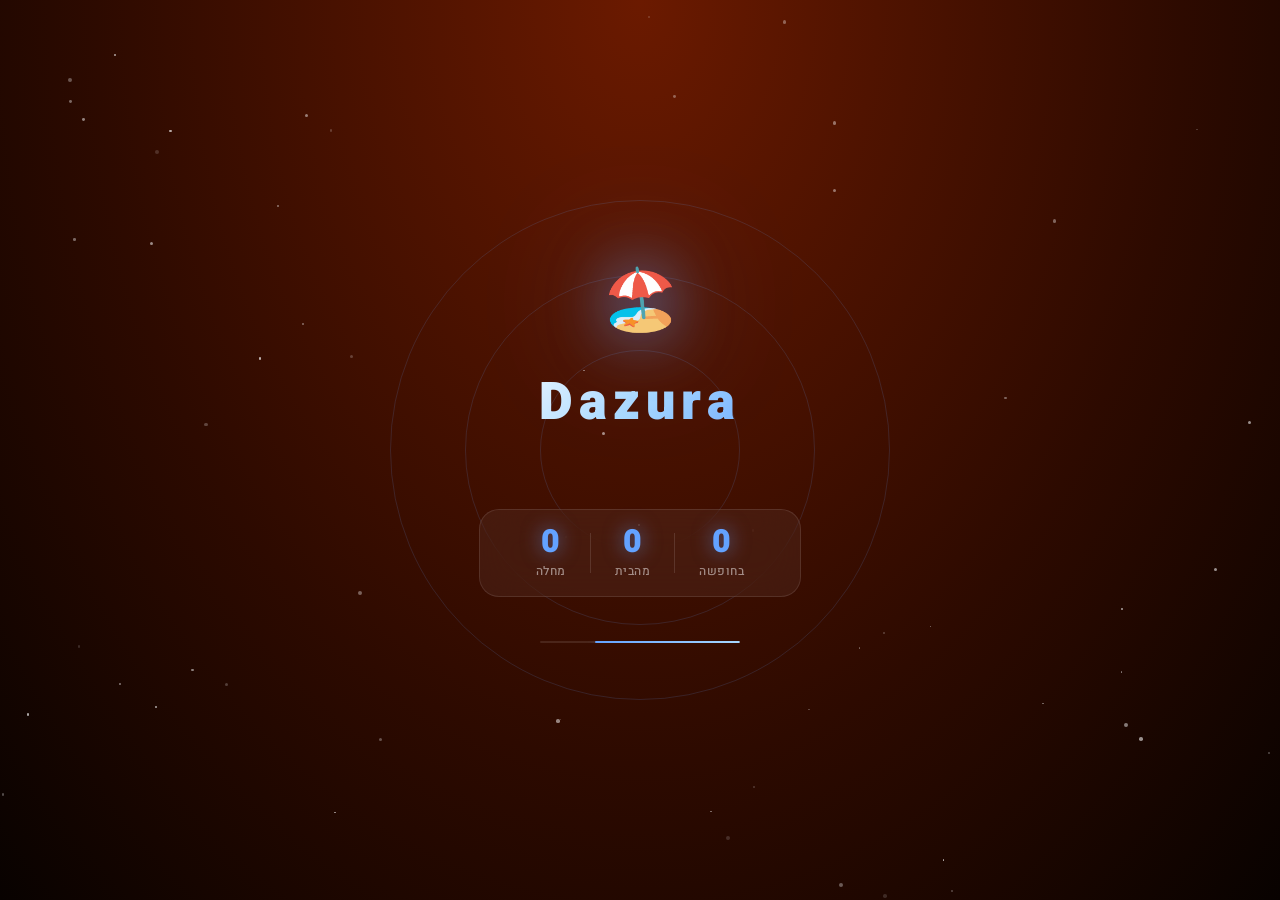
==== commit 58ebcd6f: "Add files via upload" ====
--- a/index.html
+++ b/index.html
@@ -1,198 +1,1851 @@
-<!DOCTYPE html>
-<html lang="en">
-<head>
-  <meta charset="UTF-8"/>
-  <meta name="viewport" content="width=device-width,initial-scale=1.0"/>
-  <title>MOTI HarnessPro</title>
-  <link rel="stylesheet" href="css/style.css"/>
-</head>
-<body>
-
-<!-- ════════════════════════════════════════════
-     TOOLBAR
-════════════════════════════════════════════ -->
-<div id="toolbar" class="no-print">
-  <div style="flex-shrink:0">
-    <div class="logo">MOTI</div>
-    <div class="logo-sub">HARNESS PRO</div>
-  </div>
-
-  <div class="tabs">
-    <button class="tab on"        onclick="showTab('canvas',this)">CANVAS</button>
-    <button class="tab"           onclick="showTab('drawing',this)">DRAWING</button>
-    <button class="tab"           onclick="showTab('routes',this)">ROUTES</button>
-    <button class="tab"           onclick="showTab('bom',this)">BOM</button>
-    <button class="tab"           onclick="showTab('cutlist',this)">CUT LIST</button>
-    <button class="tab t-custom"  onclick="showTab('connectors',this)">&#9741; CONN LIB</button>
-    <button class="tab t-harness" onclick="showTab('harness',this)">&#x2609; HARNESS</button>
-    <button class="tab t-dwg"     onclick="openDwgModal()">&#x1F4D0; ENG DRAWING</button>
-  </div>
-
-  <label class="lbl">LENGTH mm
-    <input id="tb-len" class="fi" type="number" value="500" style="width:60px"
-           oninput="S.cableLength=+this.value;saveState()"/>
-  </label>
-  <label class="lbl">TOL &plusmn;
-    <input id="tb-tol" class="fi" type="number" value="20" style="width:40px"
-           oninput="S.lengthTol=+this.value;saveState()"/>
-  </label>
-  <label class="lbl">TITLE
-    <input id="tb-title" class="fi" value="CABLE ASS'Y" style="width:100px"
-           oninput="S.title=this.value;saveState()"/>
-  </label>
-  <label class="lbl">DWG#
-    <input id="tb-dwg" class="fi" value="DWG-001" style="width:75px"
-           oninput="S.dwgNo=this.value;saveState()"/>
-  </label>
-  <label class="lbl">P/N
-    <input id="tb-pn" class="fi" value="PN-00001" style="width:90px"
-           oninput="S.partNo=this.value;saveState()"/>
-  </label>
-  <label class="lbl">REV
-    <input id="tb-rev" class="fi" value="A" style="width:28px"
-           oninput="S.rev=this.value;saveState()"/>
-  </label>
-  <label class="lbl">COMPANY
-    <input id="tb-co" class="fi" value="" style="width:80px"
-           oninput="S.company=this.value;saveState()"/>
-  </label>
-  <label class="lbl">DRAWN
-    <input id="tb-drawn" class="fi" value="" style="width:52px"
-           oninput="S.drawnBy=this.value;saveState()"/>
-  </label>
-
-  <select id="th-sel" class="fi" style="width:56px" onchange="setTheme(this.value)">
-    <option value="">DARK</option>
-    <option value="light">LIGHT</option>
-    <option value="blue">BLUE</option>
-  </select>
-
-  <button class="btn" onclick="exportJSON()">&#x2913; JSON</button>
-  <button class="btn" onclick="document.getElementById('imp-file').click()">&#x2912; IMPORT</button>
-  <input id="imp-file" type="file" accept=".json" style="display:none" onchange="importJSON(this)"/>
-  <button class="btn" onclick="saveHTML()">&#x1F4BE; SAVE</button>
-</div>
-
-<!-- ════════════════════════════════════════════
-     MAIN LAYOUT
-════════════════════════════════════════════ -->
-<div id="main">
-
-  <!-- Sidebar -->
-  <div id="sidebar">
-    <div id="sidebar-inner"></div>
-  </div>
-
-  <!-- Content area -->
-  <div id="content">
-
-    <!-- ── CANVAS ── -->
-    <div id="panel-canvas" class="panel on" style="overflow:hidden">
-      <div id="canvas-toolbar" class="no-print">
-        <button id="tool-select"    class="ctool on" onclick="setTool('select')">&#9654; SELECT</button>
-        <button id="tool-wire"      class="ctool"    onclick="setTool('wire')" title="Manual wire: click pin &#8594; pin">&#9135; WIRE</button>
-        <button id="tool-autoroute" class="ctool"    onclick="setTool('autoroute')" title="Auto-route: click pin &#8594; pin">&#9889; ROUTE</button>
-        <button id="tool-dimension" class="ctool"    onclick="setTool('dimension')" title="Add dimension line">&#10231; DIM</button>
-        <button id="tool-pan"       class="ctool"    onclick="setTool('pan')" title="Pan view">&#9771; PAN</button>
-        <button class="ctool" onclick="fitView()" title="Fit all">&#9635; FIT</button>
-        <button class="ctool" onclick="S.zoom=1;renderCanvas()" title="Reset zoom">1:1</button>
-        <button class="ctool" onclick="autoRouteAll()"
-                style="border-color:#1a3050;color:var(--accent3)"
-                title="Auto-route all pins between first two connectors">&#9889;&#9889; ALL</button>
-        <select id="route-style" class="fi" style="width:68px;font-size:8px;padding:2px 3px"
-                title="Wire routing style">
-          <option value="ortho">ORTHO</option>
-          <option value="curve">CURVE</option>
-          <option value="direct">DIRECT</option>
-        </select>
-        <span id="route-hint" style="color:var(--text3);font-size:8px;margin-left:4px">
-          Drag from sidebar &nbsp;|&nbsp; Right-click=delete &nbsp;|&nbsp; Scroll=zoom &nbsp;|&nbsp; Alt+drag=pan
-        </span>
-        <button class="ctool" style="margin-left:auto"
-                onclick="document.getElementById('sidebar').classList.toggle('collapsed')">
-          &#9776; LIB
-        </button>
-      </div>
-      <div id="canvas-wrap"><canvas id="main-canvas"></canvas></div>
-      <div id="props">
-        <div style="font-size:9px;color:var(--text3);padding:4px">
-          Select an element to edit properties
-        </div>
-      </div>
-    </div>
-
-    <!-- ── DRAWING ── -->
-    <div id="panel-drawing" class="panel"></div>
-
-    <!-- ── ROUTES ── -->
-    <div id="panel-routes" class="panel"></div>
-
-    <!-- ── BOM ── -->
-    <div id="panel-bom" class="panel"></div>
-
-    <!-- ── CUT LIST ── -->
-    <div id="panel-cutlist" class="panel"></div>
-
-    <!-- ── CONN LIB (CCE) ── -->
-    <div id="panel-connectors" class="panel no-print"></div>
-
-    <!-- ── HARNESS VIEW ── -->
-    <div id="panel-harness" class="panel">
-      <div id="hv-bar" class="no-print">
-        <span style="color:var(--accent);font-size:9px;font-weight:bold;letter-spacing:2px">&#x2609; HARNESS VIEW</span>
-        <button class="htool" onclick="hvFit()">&#9635; FIT</button>
-        <button class="htool" onclick="hvAutoLayout();hvFit()">&#9711; AUTO LAYOUT</button>
-        <button class="htool" onclick="hvAddJunction()"
-                style="border-color:#1a3050;color:var(--accent3)">&#10022; JUNCTION</button>
-        <button class="htool" onclick="hvSync()"
-                style="border-color:#1a3010;color:var(--accent2)">&#8635; SYNC</button>
-        <span style="flex:1"></span>
-        <button onclick="openDwgModal()"
-                style="background:var(--accent);border:1px solid #907020;color:#000;
-                       font-weight:bold;padding:4px 14px;cursor:pointer;
-                       font-family:'Courier New',monospace;font-size:9px;letter-spacing:1px">
-          &#x1F4D0; ENGINEERING DRAWING
-        </button>
-        <span style="color:#504828;font-size:8px">
-          Drag=move &nbsp;|&nbsp; Alt+drag=pan &nbsp;|&nbsp; Scroll=zoom &nbsp;|&nbsp;
-          Click cable=edit &nbsp;|&nbsp; Dbl-click cable=bend point
-        </span>
-      </div>
-      <div id="hv-wrap"><canvas id="hv-cv"></canvas></div>
-      <div id="hv-props">Click a cable segment or connector to edit</div>
-    </div>
-
-  </div><!-- /content -->
-</div><!-- /main -->
-
-<!-- ════════════════════════════════════════════
-     ENGINEERING DRAWING MODAL
-════════════════════════════════════════════ -->
-<div id="dwg-modal">
-  <div id="dwg-shell">
-
-    <div id="dwg-topbar" style="flex-wrap:wrap;gap:5px"></div>
-
-    <div id="dwg-scroll">
-      <div id="dwg-paper"></div>
-    </div>
-
-  </div>
-</div>
-
-<div id="toast"></div>
-
-<!-- ════════════════════════════════════════════
-     SCRIPTS — load order matters
-════════════════════════════════════════════ -->
-<script src="db/connectors.js"></script>
-<script src="db/accessories.js"></script>
-<script src="js/app.js"></script>
-<script src="js/canvas.js"></script>
-<script src="js/connlib.js"></script>
-<script src="js/panels.js"></script>
-<script src="js/harness.js"></script>
-<script src="js/drawing.js"></script>
-
-</body>
-</html>
+<!DOCTYPE html>
+<html lang="he" dir="rtl">
+<head>
+<link rel="stylesheet" href="style.css">
+<meta charset="UTF-8">
+<meta name="viewport" content="width=device-width, initial-scale=1.0, maximum-scale=1.0, user-scalable=no">
+<meta name="mobile-web-app-capable" content="yes">
+<meta name="apple-mobile-web-app-capable" content="yes">
+<meta name="apple-mobile-web-app-status-bar-style" content="default">
+<meta name="apple-mobile-web-app-title" content="Dazura">
+<meta name="theme-color" content="#1a56e8">
+<title>Dazura</title>
+<link rel="preconnect" href="https://fonts.googleapis.com">
+<link href="https://fonts.googleapis.com/css2?family=Heebo:wght@300;400;500;600;700;800;900&display=swap" rel="stylesheet">
+
+</head>
+<body>
+<!-- ===== DAZURA SPLASH SCREEN ===== -->
+<div id="dazura-splash" class="splash-theme-1">
+  <div class="splash-particles" id="splashParticles"></div>
+  <div class="splash-rings">
+    <div class="splash-ring splash-ring-1"></div>
+    <div class="splash-ring splash-ring-2"></div>
+    <div class="splash-ring splash-ring-3"></div>
+  </div>
+  <div class="dazura-container">
+    <div class="splash-logo-wrap">
+      <div class="splash-icon-glow">🏖️</div>
+    </div>
+    <div class="dazura-logo" id="dazuraTitle">Dazura</div>
+    <div class="dazura-sub" id="dazuraCompany"></div>
+    <div class="dazura-stats" id="dazuraStats">
+      <div class="dazura-stat">
+        <span class="dazura-stat-num" id="dazNum0">0</span>
+        <span class="dazura-stat-label">בחופשה</span>
+      </div>
+      <div class="dazura-stat-divider"></div>
+      <div class="dazura-stat">
+        <span class="dazura-stat-num" id="dazNum1">0</span>
+        <span class="dazura-stat-label">מהבית</span>
+      </div>
+      <div class="dazura-stat-divider"></div>
+      <div class="dazura-stat">
+        <span class="dazura-stat-num" id="dazNum2">0</span>
+        <span class="dazura-stat-label">מחלה</span>
+      </div>
+    </div>
+    <div class="splash-progress">
+      <div class="splash-progress-bar" id="splashProgressBar"></div>
+    </div>
+  </div>
+</div>
+
+
+
+
+<!-- ===== LOGIN SCREEN ===== -->
+<div id="loginScreen" class="screen active">
+  <div class="login-card">
+    <div class="login-logo">
+      <div class="login-logo-icon">🏖️</div>
+      <h1 class="login-title">Dazura</h1>
+      <p class="login-subtitle">הזן שם משתמש וסיסמה</p>
+    </div>
+    <div id="loginError" class="login-error">שם משתמש או סיסמה שגויים</div>
+    <div class="form-group">
+      <label class="form-label">שם משתמש</label>
+      <input type="text" id="loginUsername" class="form-input" placeholder="לדוגמה: moti" autocomplete="username" dir="ltr" onkeydown="if(event.key==='Enter')document.getElementById('loginPassword').focus()">
+    </div>
+    <div class="form-group">
+      <label class="form-label">סיסמה</label>
+      <input type="password" id="loginPassword" class="form-input" placeholder="••••" autocomplete="current-password" dir="ltr" onkeydown="if(event.key==='Enter')doLogin()">
+    </div>
+    <button class="btn-primary" onclick="doLogin()" style="background:linear-gradient(135deg,rgba(26,86,232,0.9),rgba(15,61,181,0.95));border:1px solid rgba(99,162,255,0.3);box-shadow:0 8px 32px rgba(26,86,232,0.5),0 0 0 1px rgba(255,255,255,0.05) inset;letter-spacing:1px;">
+      <span>כניסה למערכת ←</span>
+    </button>
+    <div class="login-first-time">
+      כניסה ראשונה? <button class="link-btn" onclick="showRegister()">הירשם כאן</button>
+      &nbsp;·&nbsp;
+      <button class="link-btn" onclick="showForgotPassword()">שכחתי סיסמה</button>
+    </div>
+  </div>
+</div>
+
+<!-- EXCEL QUOTA CONFIRM MODAL -->
+<div class="modal-overlay" id="quotaExcelConfirmModal">
+  <div class="modal" style="max-width:520px;">
+    <div class="modal-title">📊 אישור טעינת מכסות מאקסל</div>
+    <div id="quotaExcelConfirmBody" style="max-height:350px;overflow-y:auto;"></div>
+    <div class="modal-footer">
+      <button class="btn btn-outline" onclick="closeModal('quotaExcelConfirmModal')">ביטול</button>
+      <button class="btn btn-success" onclick="applyExcelQuotas()">✅ אשר וטען מכסות</button>
+    </div>
+  </div>
+</div>
+
+<!-- ===== BULK IMPORT MODAL ===== -->
+<div class="modal-overlay" id="bulkImportModal">
+  <div class="modal" style="max-width:580px;display:flex;flex-direction:column;max-height:88vh;">
+    <div class="modal-title">📥 טעינת עובדים מאקסל</div>
+
+    <div style="overflow-y:auto;flex:1;">
+      <div style="background:var(--warning-light);border:1px solid var(--warning-mid);border-radius:10px;padding:10px 14px;margin-bottom:12px;font-size:13px;display:flex;align-items:center;gap:10px;flex-wrap:wrap;">
+        <span>🔑 סיסמה זמנית לעובדים חדשים:</span>
+        <strong id="bulkModalTempPass" style="font-size:15px;color:var(--warning-dark);direction:ltr;letter-spacing:1px;">Welcome1</strong>
+        <span style="font-size:11px;color:var(--text-muted);">— ניתן לשנות בהגדרות רשימת עובדים</span>
+      </div>
+      <div style="background:var(--primary-light);border-radius:10px;padding:12px 14px;margin-bottom:16px;font-size:13px;color:var(--primary-dark);">
+        <strong>פורמט הקובץ:</strong> Excel או CSV — קובץ <strong>אחד מרוכז</strong> עם עמודות:<br>
+        <code style="font-size:12px;background:var(--surface);padding:3px 8px;border-radius:4px;margin-top:6px;display:inline-block;direction:ltr;">שם פרטי | שם משפחה | מחלקה | מייל | מכסה שנתית | יתרה פתיחה</code>
+        <div style="margin-top:8px;font-size:11px;color:var(--text-secondary);">
+          • עמודות מחלקה, מייל, מכסה ויתרה — <strong>אופציונליות</strong><br>
+          • עובד קיים — יעודכנו רק המכסות שלו<br>
+          • עובד חדש — ייווצר עם סיסמה זמנית<br>
+          • שורה ראשונה = כותרות (מתעלמים ממנה)
+        </div>
+      </div>
+
+      <div style="border:2px dashed var(--border);border-radius:12px;padding:20px;text-align:center;margin-bottom:16px;cursor:pointer;transition:all 0.2s;" id="bulkDropZone" onclick="document.getElementById('bulkExcelFile').click()" ondragover="event.preventDefault();this.style.borderColor='var(--primary)'" ondragleave="this.style.borderColor='var(--border)'" ondrop="handleBulkDrop(event)">
+        <div style="font-size:32px;margin-bottom:8px;">📂</div>
+        <div style="font-size:14px;font-weight:700;">גרור קובץ לכאן או לחץ לבחירה</div>
+        <div style="font-size:12px;color:var(--text-muted);margin-top:4px;">.xlsx, .xls, .csv</div>
+        <input type="file" id="bulkExcelFile" accept=".xlsx,.xls,.csv" style="display:none;" onchange="handleBulkImportFile(this)">
+      </div>
+
+      <div id="bulkImportPreview" style="display:none;">
+        <div style="font-size:13px;font-weight:700;margin-bottom:8px;" id="bulkImportSummary"></div>
+        <div id="bulkImportTable"></div>
+      </div>
+    </div>
+
+    <div class="modal-footer" style="flex-shrink:0;border-top:1px solid var(--border);padding-top:16px;margin-top:8px;">
+      <button class="btn btn-outline" onclick="closeModal('bulkImportModal')">ביטול</button>
+      <button class="btn btn-primary" id="bulkImportBtn" onclick="applyBulkImport()" style="display:none;">✅ ייבא עובדים</button>
+    </div>
+  </div>
+</div>
+
+<!-- ===== FORCE PASSWORD CHANGE SCREEN ===== -->
+<div id="forcePasswordScreen" class="screen">
+  <div style="width:100%;height:100%;display:flex;flex-direction:column;align-items:center;justify-content:center;padding:24px;">
+    <div style="width:100%;max-width:400px;background:rgba(255,255,255,0.97);border-radius:28px;padding:40px 32px;box-shadow:0 40px 100px rgba(0,0,0,0.5);position:relative;z-index:2;">
+      <div style="text-align:center;margin-bottom:28px;">
+        <div style="font-size:52px;margin-bottom:14px;">🔐</div>
+        <div style="font-size:22px;font-weight:900;margin-bottom:8px;color:#0f172a;letter-spacing:-0.3px;">ברוך הבא למערכת!</div>
+        <div style="font-size:14px;color:#475569;line-height:1.6;">זוהי כניסתך הראשונה.<br>צור סיסמה אישית כדי להמשיך.</div>
+      </div>
+      <div id="forcePassError" class="login-error" style="display:none;margin-bottom:14px;"></div>
+      <div class="form-group">
+        <label class="form-label" style="color:#374151;font-weight:700;">סיסמה חדשה</label>
+        <input type="password" id="forcePassNew" class="form-input" placeholder="לפחות 4 תווים" dir="ltr">
+      </div>
+      <div class="form-group">
+        <label class="form-label" style="color:#374151;font-weight:700;">אישור סיסמה</label>
+        <input type="password" id="forcePassNew2" class="form-input" placeholder="חזור על הסיסמה" dir="ltr">
+      </div>
+      <button onclick="doForcePasswordChange()" style="width:100%;background:linear-gradient(135deg,#1a56e8,#0f3db5);color:white;border:none;border-radius:14px;padding:16px;font-size:16px;font-weight:800;cursor:pointer;font-family:'Heebo',sans-serif;margin-top:6px;box-shadow:0 6px 20px rgba(26,86,232,0.35);min-height:52px;letter-spacing:0.2px;">
+        💾 שמור וכנס למערכת
+      </button>
+    </div>
+  </div>
+</div>
+
+<!-- ===== BIRTHDAY POPUP ===== -->
+<div id="birthdayPopup" style="display:none;position:fixed;top:0;left:0;right:0;bottom:0;z-index:9999;background:rgba(0,0,0,0.6);align-items:center;justify-content:center;">
+  <div style="background:var(--surface);border-radius:24px;padding:36px 28px;max-width:340px;width:90%;text-align:center;box-shadow:0 20px 60px rgba(0,0,0,0.3);animation:slideUp 0.5s cubic-bezier(0.34,1.56,0.64,1);position:relative;">
+    <div style="font-size:56px;margin-bottom:8px;" id="birthdayEmoji">🎂</div>
+    <div style="font-size:22px;font-weight:800;margin-bottom:6px;color:var(--text);">יום הולדת שמח!</div>
+    <div id="birthdayNames" style="font-size:16px;color:var(--primary);font-weight:700;margin-bottom:16px;line-height:1.6;"></div>
+    <div style="font-size:13px;color:var(--text-muted);margin-bottom:20px;">מאחלים לכם יום מיוחד ומלא שמחה 🎉</div>
+    <button onclick="closeBirthdayPopup()" style="background:linear-gradient(135deg,var(--primary),var(--primary-dark));color:white;border:none;border-radius:12px;padding:12px 32px;font-size:15px;font-weight:700;cursor:pointer;font-family:'Heebo',sans-serif;">תודה! 🙏</button>
+    <!-- Confetti canvas -->
+    <canvas id="birthdayCanvas" style="position:absolute;top:0;left:0;width:100%;height:100%;pointer-events:none;border-radius:24px;"></canvas>
+  </div>
+</div>
+
+<!-- ===== CEO DASHBOARD SCREEN ===== -->
+<div id="ceoDashboardScreen" class="screen">
+  <div style="height:100dvh;width:100%;display:flex;flex-direction:column;overflow:hidden;box-sizing:border-box;position:relative;background:#0d1b3e;">
+
+    <!-- Background orbs -->
+    <div class="ms-bg-orb ms-bg-orb-1"></div>
+    <div class="ms-bg-orb ms-bg-orb-2"></div>
+    <div class="ms-bg-orb ms-bg-orb-3"></div>
+
+    <!-- Top bar -->
+    <div class="ms-topbar">
+      <button onclick="doLogout()" class="ms-logout-btn">🚪 התנתק</button>
+    </div>
+
+    <!-- Hero card — compact -->
+    <div style="padding:0 16px 10px;flex-shrink:0;position:relative;z-index:2;">
+      <div class="ms-hero-card" style="padding:14px 16px;">
+        <div class="ms-hero-text">
+          <div id="ceoCompanyName" class="ms-hero-company" style="font-size:17px;margin-bottom:3px;"></div>
+          <div id="ceoGreeting" class="ms-hero-welcome" style="font-size:13px;"></div>
+          <div id="ceoDate" style="font-size:10px;color:rgba(255,255,255,0.38);margin-top:2px;font-weight:500;"></div>
+        </div>
+        <div id="ceoBrandIcon" class="ms-hero-icon" style="font-size:36px;">👔</div>
+        <img id="ceoLogoImg" class="ms-hero-logo" src="" alt="" style="display:none;height:40px;">
+      </div>
+    </div>
+
+    <!-- Fixed layout — no scroll -->
+    <div style="flex:1;overflow:hidden;padding:0 12px 12px;display:flex;flex-direction:column;gap:8px;position:relative;z-index:2;">
+
+      <!-- Carousel replacing 2x2 grid -->
+      <div class="ceo-carousel-wrap" id="ceoCarouselWrap">
+        <div class="ceo-carousel-track" id="ceoCarouselTrack">
+
+          <!-- Slide 1: Today -->
+          <div class="ceo-slide">
+            <div onclick="openCeoDayView()" class="ceo-card ceo-card-blue" style="cursor:pointer;height:100%;box-sizing:border-box;">
+              <div class="ceo-card-label">📅 היום</div>
+              <div id="ceoTodayText" class="ceo-card-body" style="font-size:13px;max-height:none;"></div>
+              <div class="ceo-card-hint">פירוט ←</div>
+            </div>
+          </div>
+
+          <!-- Slide 2: Risk -->
+          <div class="ceo-slide">
+            <div class="ceo-card ceo-card-red" style="height:100%;box-sizing:border-box;">
+              <div class="ceo-card-label">⚠️ סיכון</div>
+              <div id="ceoRiskText" class="ceo-card-body" style="font-size:13px;max-height:none;"></div>
+            </div>
+          </div>
+
+          <!-- Slide 3: Cost -->
+          <div class="ceo-slide">
+            <div class="ceo-card ceo-card-green" style="height:100%;box-sizing:border-box;">
+              <div class="ceo-card-label">💰 עלויות</div>
+              <div id="ceoCostText" class="ceo-card-body" style="font-size:13px;max-height:none;"></div>
+            </div>
+          </div>
+
+          <!-- Slide 4: Burnout -->
+          <div class="ceo-slide">
+            <div class="ceo-card ceo-card-orange" style="height:100%;box-sizing:border-box;">
+              <div class="ceo-card-label">🔥 בריאות</div>
+              <div id="ceoBurnoutText" class="ceo-card-body" style="font-size:13px;max-height:none;"></div>
+            </div>
+          </div>
+
+        </div>
+        <!-- Pagination dots -->
+        <div class="ceo-carousel-dots" id="ceoCarouselDots">
+          <span class="ceo-dot active" onclick="ceoGoToSlide(0)"></span>
+          <span class="ceo-dot" onclick="ceoGoToSlide(1)"></span>
+          <span class="ceo-dot" onclick="ceoGoToSlide(2)"></span>
+          <span class="ceo-dot" onclick="ceoGoToSlide(3)"></span>
+        </div>
+      </div>
+
+      <!-- Action buttons row — compact -->
+      <div style="display:flex;gap:8px;flex-shrink:0;">
+        <button id="ceoPendingBtn" onclick="enterModule('vacation')" class="ms-module-btn" style="flex:1;justify-content:center;padding:11px 6px;gap:5px;border-radius:14px;">
+          <div style="font-size:18px;">⏳</div>
+          <div class="ms-btn-title" style="font-size:11px;">בקשות</div>
+        </button>
+        <button id="ceoAnnBtn" onclick="openCeoAnnouncementsModal()" class="ms-module-btn" style="flex:1;justify-content:center;padding:11px 6px;gap:5px;border-radius:14px;display:none;">
+          <div style="font-size:18px;">📢</div>
+          <div class="ms-btn-title" style="font-size:11px;">הודעות</div>
+        </button>
+        <button onclick="enterModule('vacation')" class="ms-module-btn primary-btn" style="flex:1;justify-content:center;padding:11px 6px;gap:5px;border-radius:14px;">
+          <div style="font-size:18px;">📊</div>
+          <div class="ms-btn-title" style="font-size:11px;">דשבורד</div>
+        </button>
+      </div>
+
+      <!-- AI Card — prominent -->
+      <div class="ms-ai-card" onclick="openAIFromSelector()" style="flex-shrink:0;padding:14px 18px;">
+        <div class="ms-ai-card-inner">
+          <div class="ms-ai-robot" style="width:56px;height:56px;">
+            <svg class="ms-ai-robot-svg" viewBox="0 0 80 80" xmlns="http://www.w3.org/2000/svg">
+  <!-- Head -->
+  <rect x="18" y="12" width="44" height="36" rx="12" fill="#071640" stroke="#3a6bff" stroke-width="1.8"/>
+  <!-- Antenna left -->
+  <line x1="30" y1="12" x2="30" y2="3" stroke="#3a6bff" stroke-width="2" stroke-linecap="round"/>
+  <circle cx="30" cy="1.5" r="3" fill="#3a6bff"/>
+  <!-- Antenna right -->
+  <line x1="50" y1="12" x2="50" y2="6" stroke="#3a6bff" stroke-width="2" stroke-linecap="round"/>
+  <circle cx="50" cy="4.5" r="2.5" fill="#0d1f3c" stroke="#3a6bff" stroke-width="1.4"/>
+  <!-- Eyes -->
+  <line x1="26" y1="28" x2="36" y2="28" stroke="#5bb8f5" stroke-width="3" stroke-linecap="round"/>
+  <line x1="44" y1="28" x2="54" y2="28" stroke="#5bb8f5" stroke-width="3" stroke-linecap="round"/>
+  <!-- Nose dot -->
+  <circle cx="40" cy="36" r="2" fill="#3a6bff"/>
+  <!-- Mouth dots -->
+  <circle cx="29" cy="43" r="2.5" fill="#1a56e8"/>
+  <circle cx="37" cy="46" r="2.5" fill="#3a6bff"/>
+  <circle cx="45" cy="46" r="2.5" fill="#3a6bff"/>
+  <circle cx="53" cy="43" r="2.5" fill="#1a56e8"/>
+  <!-- Ears -->
+  <rect x="7" y="22" width="11" height="18" rx="5.5" fill="#071640" stroke="#3a6bff" stroke-width="1.5"/>
+  <rect x="62" y="22" width="11" height="18" rx="5.5" fill="#071640" stroke="#3a6bff" stroke-width="1.5"/>
+  <!-- Body -->
+  <rect x="22" y="52" width="36" height="22" rx="9" fill="#071640" stroke="#3a6bff" stroke-width="1.5"/>
+  <!-- AI text on body -->
+  <text x="40" y="68" text-anchor="middle" font-size="13" font-family="sans-serif" font-weight="800" fill="#5bb8f5">AI</text>
+</svg>
+            <div class="ms-ai-robot-glow"></div>
+          </div>
+          <div class="ms-ai-card-text">
+            <div class="ms-ai-card-title" style="font-size:15px;">AI CHAT BOT</div>
+            <div class="ms-ai-card-sub">שאל אותי כל שאלה על חופשות ונוכחות</div>
+          </div>
+        </div>
+      </div>
+
+    </div>
+  </div>
+</div>
+
+
+<!-- ===== WHERE IS EMPLOYEE MODAL ===== -->
+<div class="modal-overlay" id="whereIsModal">
+  <div class="modal" style="max-width:440px;">
+    <div class="modal-title">🔍 איפה כולם היום?</div>
+    <div style="position:relative;margin-bottom:14px;">
+      <input type="text" id="whereIsSearch" class="form-input" placeholder="הקלד שם עובד..." dir="rtl"
+        oninput="renderWhereIsResults()" autocomplete="off"
+        style="padding-left:40px;">
+      <span style="position:absolute;left:14px;top:50%;transform:translateY(-50%);font-size:16px;pointer-events:none;">🔍</span>
+    </div>
+    <div id="whereIsResults" style="max-height:340px;overflow-y:auto;display:flex;flex-direction:column;gap:8px;"></div>
+    <div class="modal-footer" style="margin-top:14px;">
+      <button class="btn btn-outline" onclick="closeModal('whereIsModal')">סגור</button>
+    </div>
+  </div>
+</div>
+
+<!-- ===== SICK TODAY MODAL ===== -->
+<div class="modal-overlay" id="sickTodayModal">
+  <div class="modal" style="max-width:440px;">
+    <div class="modal-title">🤒 מי חולה היום</div>
+    <div id="sickTodayDate" style="font-size:12px;color:var(--text-muted);margin-bottom:12px;"></div>
+    <div id="sickTodayList" style="max-height:50vh;overflow-y:auto;"></div>
+    <div class="modal-footer">
+      <button class="btn btn-outline" onclick="closeModal('sickTodayModal')">סגור</button>
+    </div>
+  </div>
+</div>
+
+<!-- CEO Announcements Management Modal -->
+<div class="modal-overlay" id="ceoAnnouncementsModal">
+  <div class="modal" style="max-width:500px;">
+    <div class="modal-title">📢 ניהול הודעות</div>
+    <div id="ceoAnnouncementsList" style="max-height:60vh;overflow-y:auto;"></div>
+    <div class="modal-footer">
+      <button class="btn btn-outline" onclick="closeModal('ceoAnnouncementsModal')">סגור</button>
+      <button class="btn btn-primary" onclick="openCeoMessage()">➕ הודעה חדשה</button>
+    </div>
+  </div>
+</div>
+
+<!-- CEO Day View Modal -->
+<div class="modal-overlay" id="ceoDayModal">
+  <div class="modal" style="max-width:480px;">
+    <div class="modal-title">📅 פירוט יום — <span id="ceoDayTitle"></span></div>
+    <div id="ceoDayBody" style="max-height:60vh;overflow-y:auto;"></div>
+    <div class="modal-footer">
+      <button class="btn btn-primary" onclick="closeModal('ceoDayModal')">סגור</button>
+    </div>
+  </div>
+</div>
+
+<!-- CEO Message Modal -->
+<div class="modal-overlay" id="ceoMessageModal">
+  <div class="modal" style="max-width:440px;">
+    <div class="modal-title">📢 הודעה לכל הצוות</div>
+    <div class="form-group">
+      <label class="form-label">תוכן ההודעה</label>
+      <textarea id="ceoMessageText" class="form-input" rows="4" placeholder="כתוב כאן את ההודעה לצוות..." dir="rtl" style="resize:vertical;"></textarea>
+    </div>
+    <div class="modal-footer">
+      <button class="btn btn-outline" onclick="closeModal('ceoMessageModal')">ביטול</button>
+      <button class="btn btn-primary" onclick="sendCeoMessage()">📤 שלח</button>
+    </div>
+  </div>
+</div>
+
+<!-- My Handover Popup -->
+<div class="modal-overlay" id="myHandoverPopup">
+  <div class="modal" style="max-width:480px;">
+    <div id="myHandoverPopupContent"></div>
+    <div class="modal-footer">
+      <button class="btn btn-outline" onclick="closeModal('myHandoverPopup')">סגור</button>
+    </div>
+  </div>
+</div>
+
+<!-- Handover Modal -->
+<div class="modal-overlay" id="handoverModal">
+  <div class="modal" style="max-width:460px;">
+    <div style="text-align:center;font-size:40px;margin-bottom:8px;">📋</div>
+    <div class="modal-title">פרוטוקול העברת מקל</div>
+    <div style="background:var(--warning-light);border-radius:10px;padding:12px 14px;margin-bottom:16px;font-size:13px;color:#78350f;" id="handoverAlertMsg">
+      ⏰ החופשה שלך אושרה! לפני שתצא — שתף את הצוות במה שחשוב.
+    </div>
+    <div class="form-group">
+      <label class="form-label">1. משימה דחופה ראשונה</label>
+      <input type="text" id="handover1" class="form-input" placeholder="לדוגמה: לסיים הצעת מחיר ללקוח X" dir="rtl">
+    </div>
+    <div class="form-group">
+      <label class="form-label">2. משימה דחופה שנייה</label>
+      <input type="text" id="handover2" class="form-input" placeholder="לדוגמה: לאשר PR מס' 142" dir="rtl">
+    </div>
+    <div class="form-group">
+      <label class="form-label">3. משימה דחופה שלישית</label>
+      <input type="text" id="handover3" class="form-input" placeholder="לדוגמה: פגישה עם ספק ביום ג'" dir="rtl">
+    </div>
+    <div class="form-group">
+      <label class="form-label">מי מחליף אותך? (אופציונלי)</label>
+      <input type="text" id="handoverContact" class="form-input" placeholder="שם + טלפון / מייל" dir="rtl">
+    </div>
+    <div class="modal-footer">
+      <button class="btn btn-outline" onclick="closeModal('handoverModal');_handoverPopupOpen=false;">אחר כך</button>
+      <button class="btn btn-primary" onclick="saveHandover()">💾 שמור ושלח לצוות</button>
+    </div>
+  </div>
+</div>
+
+<!-- ===== ANNOUNCEMENT POPUP ===== -->
+<div id="announcementPopup" style="display:none;position:fixed;top:0;left:0;right:0;bottom:0;z-index:9998;background:rgba(0,0,0,0.55);align-items:center;justify-content:center;padding:16px;">
+  <div style="background:var(--surface);border-radius:20px;padding:24px 22px;max-width:380px;width:100%;box-shadow:0 20px 60px rgba(0,0,0,0.3);animation:slideUp 0.4s cubic-bezier(0.34,1.56,0.64,1);">
+    <div style="display:flex;align-items:center;gap:10px;margin-bottom:14px;">
+      <div style="font-size:28px;">📢</div>
+      <div>
+        <div style="font-size:15px;font-weight:800;color:var(--text);">הודעה מהנהלה</div>
+        <div id="announcementFrom" style="font-size:12px;color:var(--text-muted);"></div>
+      </div>
+    </div>
+    <div id="announcementText" style="font-size:14px;color:var(--text);line-height:1.7;background:var(--surface2);border-radius:12px;padding:14px;margin-bottom:16px;"></div>
+    <button onclick="closeAnnouncementPopup()" style="width:100%;background:linear-gradient(135deg,var(--primary),var(--primary-dark));color:white;border:none;border-radius:12px;padding:13px;font-size:14px;font-weight:700;cursor:pointer;font-family:'Heebo',sans-serif;">הבנתי ✓</button>
+  </div>
+</div>
+
+<!-- REGISTER MODAL -->
+<div class="modal-overlay" id="registerModal">
+  <div class="modal" style="max-width:460px;">
+    <div class="modal-title">📝 הרשמה ראשונה</div>
+
+    <!-- Progress bar -->
+    <div style="display:flex;gap:6px;margin-bottom:20px;">
+      <div class="reg-step-dot active" id="regDot1" style="flex:1;height:4px;border-radius:2px;background:var(--primary);transition:all 0.3s;"></div>
+      <div class="reg-step-dot" id="regDot2" style="flex:1;height:4px;border-radius:2px;background:var(--border);transition:all 0.3s;"></div>
+      <div class="reg-step-dot" id="regDot3" style="flex:1;height:4px;border-radius:2px;background:var(--border);transition:all 0.3s;"></div>
+    </div>
+
+    <div id="registerError" class="login-error" style="display:none;">שגיאה בהרשמה</div>
+
+    <!-- STEP 1: Personal info -->
+    <div id="regStep1">
+      <div style="font-size:13px;color:var(--text-muted);margin-bottom:14px;">שלב 1 מתוך 3 — פרטים אישיים</div>
+      <div class="form-group">
+        <label class="form-label">שם מלא</label>
+        <input type="text" id="regFullName" class="form-input" placeholder="שם ושם משפחה" dir="rtl" autocomplete="name">
+      </div>
+      <div class="form-group">
+        <label class="form-label">שם משתמש (לכניסה)</label>
+        <input type="text" id="regUsername" class="form-input" placeholder="באנגלית, ללא רווחים" dir="ltr" autocomplete="username">
+      </div>
+      <div class="form-group">
+        <label class="form-label">מחלקה</label>
+        <select id="regDept" class="form-input" dir="rtl"><option value="">בחר מחלקה...</option></select>
+      </div>
+      <div class="modal-footer">
+        <button class="btn btn-outline" onclick="hideRegister()">ביטול</button>
+        <button class="btn btn-primary" onclick="regNextStep(2)">הבא ←</button>
+      </div>
+    </div>
+
+    <!-- STEP 2: Password -->
+    <div id="regStep2" style="display:none;">
+      <div style="font-size:13px;color:var(--text-muted);margin-bottom:14px;">שלב 2 מתוך 3 — הגדרת סיסמה</div>
+      <div class="form-group">
+        <label class="form-label">סיסמה חדשה</label>
+        <input type="password" id="regPassword" class="form-input" placeholder="לפחות 4 תווים" dir="ltr" autocomplete="new-password">
+        <p class="password-hint">הסיסמה תישמר בצורה מוצפנת ופרטית לך בלבד</p>
+      </div>
+      <div class="form-group">
+        <label class="form-label">אישור סיסמה</label>
+        <input type="password" id="regPassword2" class="form-input" placeholder="חזור על הסיסמה" dir="ltr" autocomplete="new-password">
+      </div>
+      <div class="modal-footer">
+        <button class="btn btn-outline" onclick="regNextStep(1)">← חזור</button>
+        <button class="btn btn-primary" onclick="regNextStep(3)">הבא ←</button>
+      </div>
+    </div>
+
+    <!-- STEP 3: Security -->
+    <div id="regStep3" style="display:none;">
+      <div style="font-size:13px;color:var(--text-muted);margin-bottom:14px;">שלב 3 מתוך 3 — אבטחה</div>
+      <div class="form-group">
+        <label class="form-label">מייל (לשחזור סיסמה)</label>
+        <input type="email" id="regEmail" class="form-input" placeholder="your@email.com" dir="ltr" autocomplete="email">
+        <p class="password-hint">ישמש לקבלת קוד איפוס אם תשכח סיסמה</p>
+      </div>
+      <div class="modal-footer">
+        <button class="btn btn-outline" onclick="regNextStep(2)">← חזור</button>
+        <button class="btn btn-primary" onclick="doRegister()">✅ הירשם</button>
+      </div>
+    </div>
+
+  </div>
+</div>
+
+<!-- ===== FORGOT PASSWORD — Firebase + internal sync ===== -->
+<div class="modal-overlay" id="forgotStep1Modal">
+  <div class="modal" style="max-width:420px;">
+    <div class="modal-title">🔑 שחזור סיסמה</div>
+    <div id="forgotStep1Error" class="login-error" style="display:none;"></div>
+
+    <!-- Step 1: enter username -->
+    <div id="forgotStep1Body">
+      <p style="font-size:14px;color:var(--text-secondary);margin-bottom:16px;">הזן שם משתמש — נשלח קישור לאיפוס לכתובת המייל הרשומה</p>
+      <div class="form-group">
+        <label class="form-label">שם משתמש</label>
+        <input type="text" id="forgotUsername" class="form-input" placeholder="שם המשתמש שלך" dir="ltr">
+      </div>
+      <div class="modal-footer">
+        <button class="btn btn-outline" onclick="closeModal('forgotStep1Modal')">ביטול</button>
+        <button class="btn btn-primary" onclick="forgotStep1Next()">שלח מייל איפוס 📧</button>
+      </div>
+    </div>
+
+    <!-- Step 2: after email received — enter new password to sync internally -->
+    <div id="forgotStep2Body" style="display:none;">
+      <div style="background:#f0fdf4;border-radius:10px;padding:12px 14px;margin-bottom:16px;font-size:13px;color:#166534;">
+        ✅ קישור נשלח למייל! לאחר שאיפסת את הסיסמה ב-Firebase, הזן כאן את הסיסמה החדשה שבחרת כדי לסנכרן עם המערכת.
+      </div>
+      <p style="font-size:13px;color:var(--text-secondary);margin-bottom:16px;">עבור: <strong id="forgotUsernameDisplay"></strong></p>
+      <div class="form-group">
+        <label class="form-label">הסיסמה החדשה שבחרת</label>
+        <input type="password" id="forgotNewPass" class="form-input" placeholder="הסיסמה שהגדרת ב-Firebase" dir="ltr">
+      </div>
+      <div class="form-group">
+        <label class="form-label">אישור סיסמה</label>
+        <input type="password" id="forgotNewPass2" class="form-input" placeholder="חזור על הסיסמה" dir="ltr">
+      </div>
+      <div class="modal-footer">
+        <button class="btn btn-outline" onclick="closeModal('forgotStep1Modal')">ביטול</button>
+        <button class="btn btn-primary" onclick="forgotSetNewPassword()">💾 עדכן סיסמה במערכת</button>
+      </div>
+    </div>
+  </div>
+</div>
+
+<!-- ===== CHANGE PASSWORD MODAL (logged-in user) ===== -->
+<div class="modal-overlay" id="changePasswordModal">
+  <div class="modal" style="max-width:420px;">
+    <div class="modal-title">🔒 שינוי סיסמה</div>
+    <div id="changePassError" class="login-error" style="display:none;"></div>
+    <div class="form-group">
+      <label class="form-label">סיסמה נוכחית</label>
+      <input type="password" id="changePassCurrent" class="form-input" dir="ltr">
+    </div>
+    <div class="form-group">
+      <label class="form-label">סיסמה חדשה</label>
+      <input type="password" id="changePassNew" class="form-input" placeholder="לפחות 4 תווים" dir="ltr">
+    </div>
+    <div class="form-group">
+      <label class="form-label">אישור סיסמה חדשה</label>
+      <input type="password" id="changePassNew2" class="form-input" dir="ltr">
+    </div>
+    <div class="modal-footer">
+      <button class="btn btn-outline" onclick="closeModal('changePasswordModal')">ביטול</button>
+      <button class="btn btn-primary" onclick="doChangePassword()">💾 עדכן סיסמה</button>
+    </div>
+  </div>
+</div>
+
+<!-- ===== PENDING APPROVAL SCREEN ===== -->
+<div id="pendingApprovalScreen" class="screen">
+  <div style="min-height:100dvh;display:flex;flex-direction:column;align-items:center;justify-content:center;padding:24px;background:var(--bg);text-align:center;">
+    <div style="font-size:64px;margin-bottom:16px;">⏳</div>
+    <h2 style="font-size:22px;font-weight:800;margin-bottom:8px;">ממתין לאישור מנהל</h2>
+    <p style="font-size:15px;color:var(--text-secondary);margin-bottom:4px;">שלום, <strong id="pendingUserName"></strong></p>
+    <p style="font-size:14px;color:var(--text-muted);margin-bottom:28px;max-width:300px;">הבקשה שלך נשלחה. תוכל להיכנס למערכת ברגע שמנהל יאשר את חשבונך.</p>
+    <button onclick="backToPendingLogin()" class="btn btn-outline" style="border-radius:12px;padding:12px 24px;">חזור למסך כניסה</button>
+  </div>
+</div>
+
+<!-- ===== PROFILE EDIT MODAL ===== -->
+<div class="modal-overlay" id="profileModal">
+  <div class="modal" style="max-width:440px;">
+    <div class="modal-title">👤 עריכת פרופיל אישי</div>
+    <div id="profileError" class="login-error" style="display:none;"></div>
+    <div class="form-group">
+      <label class="form-label">🎂 תאריך לידה</label>
+      <input type="date" id="profileBirthday" class="form-input" dir="ltr">
+      <div style="font-size:11px;color:var(--text-muted);margin-top:4px;">השנה לא תוצג — רק יום וחודש</div>
+    </div>
+    <div class="form-group">
+      <label class="form-label">מייל</label>
+      <input type="email" id="profileEmail" class="form-input" placeholder="your@email.com" dir="ltr">
+    </div>
+    <div class="modal-footer">
+      <button class="btn btn-outline" onclick="closeModal('profileModal')">ביטול</button>
+      <button class="btn btn-primary" onclick="saveProfile()">💾 שמור</button>
+    </div>
+  </div>
+</div>
+
+<!-- ===== MODULE SELECTOR SCREEN ===== -->
+<div id="moduleSelectorScreen" class="screen">
+  <div style="height:100dvh;width:100%;display:flex;flex-direction:column;overflow:hidden;box-sizing:border-box;position:relative;">
+
+    <!-- Background orbs -->
+    <div class="ms-bg-orb ms-bg-orb-1"></div>
+    <div class="ms-bg-orb ms-bg-orb-2"></div>
+    <div class="ms-bg-orb ms-bg-orb-3"></div>
+
+    <!-- Top bar -->
+    <div class="ms-topbar">
+      <button onclick="doLogout()" class="ms-logout-btn">🚪 התנתק</button>
+    </div>
+
+    <!-- Scrollable center content -->
+    <div style="flex:1;display:flex;flex-direction:column;align-items:center;padding:0 20px 28px;overflow-y:auto;position:relative;z-index:2;">
+
+      <!-- Hero -->
+      <div class="ms-hero">
+        <div class="ms-hero-card">
+          <div class="ms-hero-text">
+            <div id="moduleCompanyName" class="ms-hero-company"></div>
+            <div id="moduleWelcome" class="ms-hero-welcome">👋 שלום, </div>
+          </div>
+          <div id="moduleBrandIcon" class="ms-hero-icon">🏖️</div>
+          <img id="moduleLogoImg" class="ms-hero-logo" src="" alt="">
+        </div>
+      </div>
+
+      <!-- Stats row — 3 pills + send announcement -->
+      <div class="ms-stats-row" id="msStatsRow" style="width:100%;max-width:360px;">
+        <!-- Populated by JS, last pill is send announcement if authorized -->
+      </div>
+
+      <!-- Module buttons -->
+      <div style="width:100%;max-width:360px;display:flex;flex-direction:column;gap:10px;">
+
+        <button onclick="enterModule('timeclock')" class="ms-module-btn">
+          <div class="ms-btn-icon">⏱️</div>
+          <div style="text-align:right;flex:1;">
+            <div class="ms-btn-title">דיווח שעות יומי</div>
+            <div class="ms-btn-sub">דווח שעת כניסה ויציאה לעבודה</div>
+          </div>
+          <div class="ms-btn-arrow">←</div>
+        </button>
+
+        <button onclick="enterModule('vacation')" class="ms-module-btn">
+          <div class="ms-btn-icon">🏖️</div>
+          <div style="text-align:right;flex:1;">
+            <div class="ms-btn-title">ניהול חופשות</div>
+            <div class="ms-btn-sub">ניהול ימי חופשה, יתרות ובקשות</div>
+          </div>
+          <div class="ms-btn-arrow">←</div>
+        </button>
+
+        <!-- AI Card — large, replaces the old sick/where buttons -->
+        <div class="ms-ai-card" onclick="openAIFromSelector()">
+          <div class="ms-ai-card-inner">
+            <div class="ms-ai-robot">
+              <svg class="ms-ai-robot-svg" viewBox="0 0 80 80" xmlns="http://www.w3.org/2000/svg">
+  <!-- Head -->
+  <rect x="18" y="12" width="44" height="36" rx="12" fill="#071640" stroke="#3a6bff" stroke-width="1.8"/>
+  <!-- Antenna left -->
+  <line x1="30" y1="12" x2="30" y2="3" stroke="#3a6bff" stroke-width="2" stroke-linecap="round"/>
+  <circle cx="30" cy="1.5" r="3" fill="#3a6bff"/>
+  <!-- Antenna right -->
+  <line x1="50" y1="12" x2="50" y2="6" stroke="#3a6bff" stroke-width="2" stroke-linecap="round"/>
+  <circle cx="50" cy="4.5" r="2.5" fill="#0d1f3c" stroke="#3a6bff" stroke-width="1.4"/>
+  <!-- Eyes -->
+  <line x1="26" y1="28" x2="36" y2="28" stroke="#5bb8f5" stroke-width="3" stroke-linecap="round"/>
+  <line x1="44" y1="28" x2="54" y2="28" stroke="#5bb8f5" stroke-width="3" stroke-linecap="round"/>
+  <!-- Nose dot -->
+  <circle cx="40" cy="36" r="2" fill="#3a6bff"/>
+  <!-- Mouth dots -->
+  <circle cx="29" cy="43" r="2.5" fill="#1a56e8"/>
+  <circle cx="37" cy="46" r="2.5" fill="#3a6bff"/>
+  <circle cx="45" cy="46" r="2.5" fill="#3a6bff"/>
+  <circle cx="53" cy="43" r="2.5" fill="#1a56e8"/>
+  <!-- Ears -->
+  <rect x="7" y="22" width="11" height="18" rx="5.5" fill="#071640" stroke="#3a6bff" stroke-width="1.5"/>
+  <rect x="62" y="22" width="11" height="18" rx="5.5" fill="#071640" stroke="#3a6bff" stroke-width="1.5"/>
+  <!-- Body -->
+  <rect x="22" y="52" width="36" height="22" rx="9" fill="#071640" stroke="#3a6bff" stroke-width="1.5"/>
+  <!-- AI text on body -->
+  <text x="40" y="68" text-anchor="middle" font-size="13" font-family="sans-serif" font-weight="800" fill="#5bb8f5">AI</text>
+</svg>
+              <div class="ms-ai-robot-glow"></div>
+            </div>
+            <div class="ms-ai-card-text">
+              <div class="ms-ai-card-title">AI CHAT BOT</div>
+              <div class="ms-ai-card-sub">שאל אותי כל שאלה על חופשות ונוכחות</div>
+            </div>
+          </div>
+        </div>
+
+      </div>
+    </div>
+
+  </div>
+</div>
+
+<!-- ===== TIME CLOCK SCREEN ===== -->
+<div id="timeClockScreen" class="screen">
+  <div class="app-screen" style="min-height:100dvh;display:flex;flex-direction:column;background:var(--bg);">
+
+    <!-- Header -->
+    <nav style="background:var(--surface);border-bottom:1px solid var(--border);padding:0 16px;height:56px;display:flex;align-items:center;justify-content:space-between;flex-shrink:0;box-shadow:0 1px 4px rgba(0,0,0,0.06);">
+      <button onclick="showModuleSelector()" style="background:none;border:none;font-size:22px;cursor:pointer;padding:4px;">←</button>
+      <div style="font-weight:800;font-size:16px;">⏱️ דיווח שעות</div>
+      <div style="font-size:13px;color:var(--text-secondary);" id="tcUserName"></div>
+    </nav>
+
+    <!-- Content -->
+    <div style="flex:1;overflow-y:auto;padding:16px 14px;padding-bottom:20px;">
+
+      <!-- Today card -->
+      <div style="background:var(--surface);border-radius:20px;padding:20px;margin-bottom:16px;box-shadow:0 2px 12px rgba(0,0,0,0.06);">
+        <div style="font-size:13px;color:var(--text-muted);margin-bottom:4px;">תאריך לדיווח</div>
+        <div style="display:flex;align-items:center;gap:10px;margin-bottom:16px;">
+          <input type="date" id="tcDate" class="form-input" style="flex:1;font-size:15px;font-weight:700;" onchange="loadTCRecord()">
+          <button onclick="setTCToday()" style="background:var(--primary-light);color:var(--primary);border:none;border-radius:8px;padding:10px 14px;font-size:12px;font-weight:700;cursor:pointer;font-family:'Heebo',sans-serif;white-space:nowrap;">היום</button>
+        </div>
+
+        <div style="display:grid;grid-template-columns:1fr 1fr;gap:12px;margin-bottom:14px;">
+          <div>
+            <label style="font-size:13px;font-weight:700;color:var(--text-secondary);display:block;margin-bottom:6px;">🟢 שעת כניסה</label>
+            <input type="time" id="tcEntry" class="form-input" style="font-size:20px;font-weight:800;text-align:center;letter-spacing:2px;" oninput="calcTCHours()">
+          </div>
+          <div>
+            <label style="font-size:13px;font-weight:700;color:var(--text-secondary);display:block;margin-bottom:6px;">🔴 שעת יציאה</label>
+            <input type="time" id="tcExit" class="form-input" style="font-size:20px;font-weight:800;text-align:center;letter-spacing:2px;" oninput="calcTCHours()">
+          </div>
+        </div>
+
+        <!-- Total hours display -->
+        <div id="tcTotalDisplay" style="background:var(--primary-light);border-radius:12px;padding:14px;text-align:center;margin-bottom:14px;display:none;">
+          <div style="font-size:13px;color:var(--primary-dark);font-weight:600;">סה"כ שעות עבודה</div>
+          <div id="tcTotalHours" style="font-size:32px;font-weight:900;color:var(--primary);"></div>
+        </div>
+
+        <div style="margin-bottom:14px;">
+          <label style="font-size:13px;font-weight:700;color:var(--text-secondary);display:block;margin-bottom:6px;">📝 הערה (אופציונלי)</label>
+          <textarea id="tcNote" class="form-input" rows="2" placeholder="עבודה מהבית, ישיבה מיוחדת..." style="resize:none;font-size:14px;"></textarea>
+        </div>
+
+        <button onclick="saveTCRecord()" style="width:100%;background:linear-gradient(135deg,var(--primary),var(--primary-dark));color:white;border:none;border-radius:14px;padding:16px;font-size:16px;font-weight:800;cursor:pointer;font-family:'Heebo',sans-serif;box-shadow:0 4px 16px rgba(26,86,232,0.3);">
+          💾 שמור דיווח
+        </button>
+        <div id="tcSaveStatus" style="text-align:center;margin-top:10px;font-size:13px;min-height:20px;"></div>
+      </div>
+
+      <!-- History -->
+      <div style="background:var(--surface);border-radius:20px;padding:16px;box-shadow:0 2px 12px rgba(0,0,0,0.06);">
+        <div style="font-weight:800;font-size:15px;margin-bottom:12px;">📋 דיווחים אחרונים</div>
+        <div id="tcHistory" style="display:flex;flex-direction:column;gap:8px;"></div>
+      </div>
+
+    </div>
+  </div>
+</div>
+
+<!-- ===== MAIN APP SCREEN ===== -->
+<div id="appScreen" class="screen app-screen">
+
+  <!-- Top Nav -->
+  <nav class="topnav">
+    <div style="display:flex;align-items:center;flex-shrink:0;">
+      <button onclick="showModuleSelector()" class="btn-icon" title="תפריט ראשי">🏠</button>
+    </div>
+    <div style="display:flex;align-items:center;gap:10px;flex:1;justify-content:center;min-width:0;overflow:hidden;">
+      <div class="firebase-badge" id="firebaseBadge" onclick="openFirebaseModal()" title="Firebase" style="display:none;flex-shrink:0;">
+        🔥 <span id="firebaseStatusText">Firebase</span>
+      </div>
+      <div style="display:flex;align-items:center;gap:8px;min-width:0;">
+        <img id="companyLogoDisplay" src="" alt="לוגו" style="display:none;height:34px;width:auto;border-radius:8px;object-fit:contain;flex-shrink:0;">
+        <div style="display:flex;flex-direction:column;line-height:1.2;min-width:0;">
+          <span class="topnav-title" style="white-space:nowrap;overflow:hidden;text-overflow:ellipsis;">ניהול חופשות</span>
+          <span id="companyNameDisplay" style="font-size:11px;color:rgba(255,255,255,0.55);font-weight:500;display:none;white-space:nowrap;overflow:hidden;text-overflow:ellipsis;"></span>
+        </div>
+      </div>
+    </div>
+    <div style="display:flex;align-items:center;gap:6px;flex-shrink:0;">
+      <button class="btn-icon" onclick="openChangePassword()" title="שנה סיסמה">🔑</button>
+      <button class="btn-icon" onclick="openProfile()" title="פרופיל אישי">👤</button>
+    </div>
+    <!-- Hidden elements kept for JS compatibility -->
+    <span id="userAvatar" style="display:none;"></span>
+    <span id="navUserName" style="display:none;"></span>
+    <span id="brandIcon" style="display:none;"></span>
+    <div id="themePicker" style="display:none;">
+      <div class="theme-swatch active" data-theme="blue" style="background:#1a56e8;" onclick="setTheme('blue',this)"></div>
+      <div class="theme-swatch" data-theme="green" style="background:#16a34a;" onclick="setTheme('green',this)"></div>
+      <div class="theme-swatch" data-theme="purple" style="background:#7c3aed;" onclick="setTheme('purple',this)"></div>
+      <div class="theme-swatch" data-theme="teal" style="background:#0891b2;" onclick="setTheme('teal',this)"></div>
+    </div>
+  </nav>
+
+  <!-- Tabs -->
+  <div class="tabs" id="mainTabs">
+    <button class="tab-btn active" onclick="showTab('dashboard')" data-tab="dashboard">📊 סקירה</button>
+    <button class="tab-btn" onclick="showTab('calendar')" data-tab="calendar">📅 לוח חופשות</button>
+    <button class="tab-btn" onclick="showTab('yearly')" data-tab="yearly">🗓️ תצוגה שנתית</button>
+    <button class="tab-btn" onclick="showTab('report')" data-tab="report">📄 דוח אישי</button>
+    <button class="tab-btn employee-only" id="myHandoverBtn" onclick="openMyHandoverPopup()" style="display:none;">📋 פרוטוקול</button>
+
+    <button class="tab-btn manager-only" onclick="showTab('manager')" data-tab="manager" style="display:none;">📊 לוח מנהל</button>
+    <button class="tab-btn admin-only" onclick="showTab('admin')" data-tab="admin" style="display:none;">⚙️ ניהול</button>
+  </div>
+
+  <!-- Main Content -->
+  <div class="main-content">
+
+    <!-- DASHBOARD TAB -->
+    <div id="tab-dashboard" class="tab-content active">
+
+      <!-- Announcements from CEO/Management -->
+
+
+      <div id="quotaUploadSection" style="display:none;">
+        <div class="alert alert-warning">
+          <span class="alert-icon">⚠️</span>
+          <div>
+            <strong>טעינת מכסות שנתיות:</strong> ניתן לטעון מכסות שנתיות בין 01 לינואר עד 09 לינואר.
+            <span id="quotaUploadStatus"></span>
+          </div>
+        </div>
+      </div>
+
+      <div class="stats-grid">
+        <div class="stat-card">
+          <div class="stat-icon" style="background:#dbeafe;">📦</div>
+          <div class="stat-info">
+            <div class="stat-value" id="statQuota" style="color:var(--primary);">-</div>
+            <div class="stat-label">מכסה שנתית</div>
+          </div>
+        </div>
+        <div class="stat-card">
+          <div class="stat-icon" style="background:#dcfce7;">✅</div>
+          <div class="stat-info">
+            <div class="stat-value" id="statUsed" style="color:var(--success);">-</div>
+            <div class="stat-label">ימים שנוצלו</div>
+          </div>
+        </div>
+        <div class="stat-card">
+          <div class="stat-icon" style="background:#fef3c7;">💰</div>
+          <div class="stat-info">
+            <div class="stat-value" id="statBalance" style="color:var(--warning);">-</div>
+            <div class="stat-label">יתרה נוכחית</div>
+          </div>
+        </div>
+        <div class="stat-card">
+          <div class="stat-icon" style="background:#f3e8ff;">📆</div>
+          <div class="stat-info">
+            <div class="stat-value" id="statMonthly" style="color:#7c3aed;">-</div>
+            <div class="stat-label">צבירה חודשית</div>
+          </div>
+        </div>
+      </div>
+
+      <div style="display:grid;grid-template-columns:1fr 1fr;gap:20px;margin-bottom:24px;" id="dashboardCharts">
+        <div class="admin-section" style="margin-bottom:0;">
+          <div class="section-title"><span class="section-title-icon">📈</span> ניצול לפי חודשים</div>
+          <div id="monthlyBarChart" style="height:180px;display:flex;align-items:flex-end;gap:4px;padding:8px 0;"></div>
+          <div id="monthlyBarLabels" style="display:grid;grid-template-columns:repeat(12,1fr);gap:4px;margin-top:4px;"></div>
+        </div>
+        <div class="admin-section" style="margin-bottom:0;">
+          <div class="section-title"><span class="section-title-icon">🗓️</span> קרובות</div>
+          <div id="upcomingVacations" style="display:flex;flex-direction:column;gap:8px;"></div>
+        </div>
+      </div>
+      
+      <!-- SURPRISE FEATURE: Vacation Forecast -->
+      <div class="admin-section" id="vacationForecastCard" style="margin-bottom:0;"></div>
+
+      <!-- VACATION DNA -->
+      <div class="admin-section" id="vacationDNACard" style="margin-top:16px;"></div>
+    </div>
+
+    <!-- CALENDAR TAB -->
+    <div id="tab-calendar" class="tab-content">
+      <div class="actions-row">
+        <button class="btn btn-success" onclick="clearMonth()">🗑️ נקה חודש</button>
+        <button class="btn btn-outline" onclick="exportPersonalReport()">📄 ייצא לאקסל</button>
+        <div style="display:flex;align-items:center;gap:10px;flex-wrap:wrap;">
+          <button class="btn btn-warning" onclick="openSubmitModal()" id="submitApprovalBtn">📨 שלח לאישור</button>
+          <span id="approvalStatusBadge" style="display:none;padding:6px 14px;border-radius:20px;font-size:13px;font-weight:700;"></span>
+        </div>
+      </div>
+
+      <div class="calendar-wrapper">
+        <div class="calendar-header">
+          <h2 class="calendar-title" id="calTitle">לוח חופשות</h2>
+          <div class="calendar-nav">
+            <button class="btn-nav" onclick="prevMonth()">▶</button>
+            <select id="calMonthSelect" onchange="changeCalMonth()"></select>
+            <select id="calYearSelect" onchange="changeCalYear()"></select>
+            <button class="btn-nav" onclick="nextMonth()">◀</button>
+          </div>
+        </div>
+
+        <div class="day-names">
+          <div class="day-name">ראשון</div>
+          <div class="day-name">שני</div>
+          <div class="day-name">שלישי</div>
+          <div class="day-name">רביעי</div>
+          <div class="day-name">חמישי</div>
+          <div class="day-name weekend">שישי</div>
+          <div class="day-name weekend">שבת</div>
+        </div>
+
+        <div class="calendar-grid" id="calendarGrid"></div>
+
+        <div class="legend">
+          <div class="legend-item"><div class="legend-dot" style="background:#dcfce7;border-color:#86efac;"></div>חופשה מלאה</div>
+          <div class="legend-item"><div class="legend-dot" style="background:#dbeafe;border-color:#93c5fd;"></div>חצי יום חופשה</div>
+          <div class="legend-item"><div class="legend-dot" style="background:#fef9c3;border-color:#fde047;"></div>עבודה מהבית</div>
+          <div class="legend-item"><div class="legend-dot" style="background:#fee2e2;border-color:#fca5a5;"></div>חג/אירוע ציבורי</div>
+          <div class="legend-item"><div class="legend-dot" style="background:#fff7ed;border-color:#fed7aa;"></div>ערב חג (חצי)</div>
+        </div>
+      </div>
+
+      <div class="admin-section">
+        <div class="section-title"><span class="section-title-icon">ℹ️</span> הסבר מחזורי תשלום</div>
+        <p style="font-size:14px;color:var(--text-secondary);line-height:1.7;">
+          חופשה בין ה-1 ל-20 בחודש → תשולם בחודש הבא. 
+          חופשה בין ה-21 ל-30 בחודש → תשולם בחודש שלאחר מכן.
+        </p>
+      </div>
+    </div>
+
+    <!-- YEARLY VIEW TAB -->
+    <div id="tab-yearly" class="tab-content">
+      <div style="display:flex;align-items:center;justify-content:space-between;margin-bottom:20px;flex-wrap:wrap;gap:12px;">
+        <h2 style="font-size:22px;font-weight:800;">📅 תצוגה שנתית</h2>
+        <select id="yearlyYearSelect" onchange="renderYearly()" style="padding:8px 16px;border:2px solid var(--border);border-radius:8px;font-family:'Heebo',sans-serif;font-size:14px;font-weight:600;direction:rtl;">
+          <option value="2026">2026</option>
+          <option value="2027">2027</option>
+          <option value="2028">2028</option>
+          <option value="2029">2029</option>
+          <option value="2030">2030</option>
+        </select>
+      </div>
+      <div class="yearly-grid" id="yearlyGrid"></div>
+    </div>
+
+    <!-- REPORT TAB -->
+    <div id="tab-report" class="tab-content">
+      <div class="report-card">
+        <div class="report-header">
+          <div>
+            <h2 style="font-size:22px;font-weight:800;margin-bottom:4px;">📄 דוח חופשות אישי</h2>
+            <p style="font-size:14px;color:var(--text-secondary);" id="reportSubtitle">סיכום שנתי</p>
+          </div>
+          <div style="display:flex;gap:10px;flex-wrap:wrap;">
+            <select id="reportYearSelect" onchange="renderReport()" style="padding:8px 16px;border:2px solid var(--border);border-radius:8px;font-family:'Heebo',sans-serif;font-size:14px;font-weight:600;direction:rtl;">
+              <option value="2026">2026</option>
+              <option value="2027">2027</option>
+              <option value="2028">2028</option>
+              <option value="2029">2029</option>
+              <option value="2030">2030</option>
+            </select>
+            <button class="btn btn-success" onclick="exportPersonalReport()">📊 ייצא CSV</button>
+          </div>
+        </div>
+        <div id="reportContent"></div>
+      </div>
+    </div>
+
+    <!-- ADMIN TAB -->
+    <!-- MANAGER DASHBOARD TAB -->
+    <div id="tab-manager" class="tab-content">
+      <div class="admin-content">
+
+        <!-- AI Forecast -->
+        <div class="admin-section" id="aiForecastSection">
+          <div style="display:flex;align-items:center;justify-content:space-between;margin-bottom:16px;">
+            <div class="section-title" style="margin-bottom:0;">
+              <span class="section-title-icon">🤖</span> חיזוי AI — עומסי חופשה צפויים
+            </div>
+            <button class="btn btn-outline" style="font-size:12px;" onclick="renderAIForecast()">🔄 רענן</button>
+          </div>
+          <!-- AI Alerts -->
+          <div id="aiAlerts" style="margin-bottom:16px;"></div>
+          <!-- Year Heatmap -->
+          <div style="font-size:13px;font-weight:700;margin-bottom:8px;color:var(--text-secondary);">מפת חום — ימי חופשה לפי שבוע <span id="heatmapYear"></span></div>
+          <div id="yearHeatmap" style="overflow-x:auto;"></div>
+          <!-- Dept chart -->
+          <div style="font-size:13px;font-weight:700;margin-top:20px;margin-bottom:8px;color:var(--text-secondary);">עומס לפי חודש ומחלקה</div>
+          <div id="deptMonthChart" style="overflow-x:auto;"></div>
+        </div>
+
+        <!-- Today at a glance -->
+        <div class="admin-section">
+          <div class="section-title"><span class="section-title-icon">📅</span> היום בחברה — <span id="managerTodayDate"></span></div>
+          <div id="managerTodayCards" style="display:grid;grid-template-columns:repeat(auto-fit,minmax(160px,1fr));gap:12px;margin-bottom:8px;"></div>
+        </div>
+
+        <!-- Pending approvals -->
+        <div class="admin-section">
+          <div style="display:flex;align-items:center;justify-content:space-between;margin-bottom:12px;">
+            <div class="section-title" style="margin-bottom:0;"><span class="section-title-icon">⏳</span> בקשות ממתינות לאישור <span id="pendingBadge" style="background:var(--danger);color:white;border-radius:20px;padding:2px 10px;font-size:12px;margin-right:8px;"></span></div>
+          </div>
+          <div id="managerPendingList"></div>
+        </div>
+
+        <!-- Upcoming vacations (team view) -->
+        <div class="admin-section">
+          <div class="section-title"><span class="section-title-icon">🗓️</span> חופשות קרובות — כל הצוות</div>
+          <div id="managerUpcomingList"></div>
+        </div>
+
+        <!-- Overlap warnings -->
+        <div class="admin-section" id="overlapSection" style="display:none;">
+          <div class="section-title"><span class="section-title-icon">⚠️</span> התנגשויות — כפל חופשות באותה מחלקה</div>
+          <div id="overlapList"></div>
+        </div>
+
+        <!-- Team balance overview -->
+        <div class="admin-section">
+          <div style="display:flex;align-items:center;justify-content:space-between;margin-bottom:12px;">
+            <div class="section-title" style="margin-bottom:0;"><span class="section-title-icon">📊</span> סקירת יתרות צוות</div>
+            <div style="display:flex;gap:8px;">
+              <button class="btn btn-outline" style="font-size:12px;" onclick="exportPayroll()">📤 ייצוא לשכר</button>
+              <button class="btn btn-outline" style="font-size:12px;" onclick="exportMonthlyReport()">📄 דוח חודשי</button>
+            </div>
+          </div>
+          <div id="managerTeamBalance"></div>
+        </div>
+
+        <!-- AI Staffing Forecast -->
+        <div class="admin-section" id="aiStaffingForecast"></div>
+
+        <!-- Employee Wellbeing Scores -->
+        <div class="admin-section" id="employeeScoresSection"></div>
+
+        <!-- Handover Protocols — Manager View -->
+        <div class="admin-section" id="handoverSection">
+          <div style="display:flex;align-items:center;justify-content:space-between;margin-bottom:12px;flex-wrap:wrap;gap:8px;">
+            <div class="section-title" style="margin-bottom:0;"><span class="section-title-icon">📋</span> פרוטוקולי העברת מקל <span id="handoverBadge" style="background:var(--primary);color:white;border-radius:20px;padding:2px 10px;font-size:12px;margin-right:8px;display:none;"></span></div>
+            <button class="btn btn-outline" style="font-size:12px;" onclick="clearAllHandovers()">🗑️ מחק הכל</button>
+          </div>
+          <div id="handoverList"></div>
+        </div>
+
+      </div>
+    </div>
+
+    <div id="tab-admin" class="tab-content">
+
+      <!-- Audit Log — Admin only -->
+      <div class="admin-section" id="auditLogSection">
+        <div style="display:flex;align-items:center;justify-content:space-between;margin-bottom:12px;flex-wrap:wrap;gap:8px;">
+          <div class="section-title" style="margin-bottom:0;"><span class="section-title-icon">📋</span> יומן שינויים (Audit Log)</div>
+          <button onclick="clearAuditLog()" class="btn btn-outline" style="font-size:12px;color:var(--danger);border-color:var(--danger);">🗑️ מחק יומן</button>
+        </div>
+        <div id="auditLogList" style="max-height:300px;overflow-y:auto;"></div>
+      </div>
+
+      <!-- Company Settings -->
+      <div class="admin-section" id="companySettingsSection">
+        <div class="section-title"><span class="section-title-icon">🏢</span> הגדרות חברה</div>
+        <div style="display:grid;grid-template-columns:repeat(auto-fit,minmax(260px,1fr));gap:16px;max-width:900px;">
+          <div class="form-group">
+            <label class="form-label">שם החברה</label>
+            <input type="text" id="settingCompanyName" class="form-input" placeholder="שם החברה" dir="rtl"
+              oninput="previewCompanyName(this.value)">
+          </div>
+          <div class="form-group">
+            <label class="form-label">לוגו החברה</label>
+            <div style="display:flex;align-items:center;gap:10px;flex-wrap:wrap;">
+              <img id="logoPreview" src="" alt="" style="display:none;height:44px;width:auto;max-width:120px;border-radius:8px;object-fit:contain;border:1px solid var(--border);padding:4px;background:#fff;">
+              <div>
+                <label style="display:inline-flex;align-items:center;gap:6px;background:var(--primary-light);color:var(--primary-dark);border:1px solid var(--primary);border-radius:8px;padding:8px 14px;cursor:pointer;font-size:13px;font-weight:600;">
+                  📁 בחר תמונה
+                  <input type="file" id="logoFileInput" accept="image/*" style="display:none;" onchange="handleLogoUpload(this)">
+                </label>
+                <button class="btn btn-outline" style="font-size:12px;margin-right:6px;" onclick="clearLogo()">✕ הסר</button>
+              </div>
+            </div>
+            <input type="hidden" id="settingCompanyLogo">
+            <div style="font-size:11px;color:var(--text-muted);margin-top:6px;">PNG, JPG, SVG — מוצג בכותרת האפליקציה</div>
+          </div>
+          <div class="form-group">
+            <label class="form-label">📅 תחילת מחזור חישוב (יום בחודש)</label>
+            <input type="number" id="settingCycleStart" class="form-input" min="1" max="28" placeholder="1">
+            <div style="font-size:11px;color:var(--text-muted);margin-top:4px;">1 = תחילת החודש | 21 = 21 לחודש</div>
+          </div>
+          <div class="form-group">
+            <label class="form-label">📅 סיום מחזור (יום בחודש, 0 = סוף חודש)</label>
+            <input type="number" id="settingCycleEnd" class="form-input" min="0" max="28" placeholder="0">
+          </div>
+          <div class="form-group">
+            <label class="form-label">📉 ירידת ימי חופשה מהשכר</label>
+            <select id="settingDropMonth" class="form-input" dir="rtl">
+              <option value="same">באותו חודש שבו הייתה החופשה</option>
+              <option value="next">בחודש שלאחר מכן</option>
+            </select>
+          </div>
+          <div class="form-group">
+            <label class="form-label">📊 פורמט ייצוא לשכר</label>
+            <select id="settingPayrollFormat" class="form-input" dir="rtl">
+              <option value="csv_generic">CSV כללי</option>
+              <option value="priority">Priority</option>
+              <option value="hilan">Hilan</option>
+              <option value="hashav">חשב שכר</option>
+            </select>
+          </div>
+          <div class="form-group">
+            <label class="form-label">✅ דרוש אישור מנהל לחופשה</label>
+            <select id="settingApprovalRequired" class="form-input" dir="rtl">
+              <option value="true">כן — עובדים מגישים בקשה</option>
+              <option value="false">לא — עובדים מסמנים ישירות</option>
+            </select>
+          </div>
+          <div class="form-group">
+            <label class="form-label">⏰ תזכורת אחרי כמה שעות ללא תגובה</label>
+            <input type="number" id="settingApprovalTimeout" class="form-input" min="1" max="168" placeholder="48">
+          </div>
+        </div>
+
+        <!-- Password Reset via Firebase Auth -->
+        <div style="margin-top:20px;border-top:1px solid var(--border);padding-top:20px;">
+          <div style="font-weight:700;font-size:14px;margin-bottom:10px;">🔐 שחזור סיסמה — Firebase Authentication</div>
+          <div style="background:var(--success-light);border:1px solid #86efac;border-radius:12px;padding:16px;font-size:13px;color:#14532d;line-height:1.8;">
+            <strong>✅ השיטה הפעילה: Firebase Authentication</strong><br>
+            שחזור סיסמה מתבצע דרך <code style="background:rgba(0,0,0,0.08);padding:2px 6px;border-radius:4px;">sendPasswordResetEmail()</code> — שירות Google מאובטח לחלוטין.<br><br>
+            <strong>📋 הגדרה חד-פעמית (חינמי לחלוטין):</strong><br>
+            1. כנס ל-<strong>console.firebase.google.com</strong> ← הפרויקט שלך<br>
+            2. <strong>Authentication</strong> ← <strong>Sign-in method</strong> ← הפעל <strong>Email/Password</strong><br>
+            3. <strong>Authentication</strong> ← <strong>Templates</strong> ← ערוך את תבנית <strong>"Password reset"</strong> לעברית<br>
+            4. סיימת — Firebase שולח אוטומטית<br><br>
+            <strong>⚠️ תנאי:</strong> לכל עובד חייב להיות מייל רשום במערכת. עובדים ללא מייל — לא יוכלו לאפס סיסמה.
+          </div>
+        </div>
+        <div style="margin-top:16px;padding:12px 16px;background:var(--primary-light);border-radius:8px;font-size:13px;color:var(--primary-dark);" id="cyclePreview"></div>
+        <button class="btn btn-primary" onclick="saveCompanySettings()" style="margin-top:16px;background:linear-gradient(135deg,var(--primary),var(--primary-dark));color:white;">💾 שמור הגדרות חברה</button>
+        <button class="btn btn-outline" onclick="openSplashSelector()" style="margin-top:16px;margin-right:10px;">🎨 הגדר Splash Screen</button>
+      </div>
+
+      <!-- Admin Password Change -->
+      <!-- Time Clock Export — for accountant/admin -->
+      <div class="admin-section" id="timeClockExportSection">
+        <div class="section-title"><span class="section-title-icon">⏱️</span> ייצוא דיווחי שעות</div>
+
+        <div style="display:grid;grid-template-columns:repeat(auto-fit,minmax(200px,1fr));gap:12px;margin-bottom:16px;">
+          <!-- Quick export buttons -->
+          <button onclick="exportTimeClock('today')" class="btn btn-primary" style="padding:14px;border-radius:12px;font-size:14px;">
+            📅 היום בלבד
+          </button>
+          <button onclick="exportTimeClock('week')" class="btn btn-outline" style="padding:14px;border-radius:12px;font-size:14px;">
+            📆 שבוע נוכחי
+          </button>
+          <button onclick="exportTimeClock('month')" class="btn btn-outline" style="padding:14px;border-radius:12px;font-size:14px;">
+            🗓️ חודש נוכחי
+          </button>
+        </div>
+
+        <!-- Custom range -->
+        <div style="background:var(--surface2);border-radius:12px;padding:14px;margin-bottom:16px;">
+          <div style="font-size:13px;font-weight:700;margin-bottom:10px;">טווח תאריכים מותאם</div>
+          <div style="display:flex;gap:10px;flex-wrap:wrap;align-items:flex-end;">
+            <div style="flex:1;min-width:130px;">
+              <label style="font-size:12px;color:var(--text-muted);display:block;margin-bottom:4px;">מתאריך</label>
+              <input type="date" id="tcExportFrom" class="form-input" style="font-size:14px;">
+            </div>
+            <div style="flex:1;min-width:130px;">
+              <label style="font-size:12px;color:var(--text-muted);display:block;margin-bottom:4px;">עד תאריך</label>
+              <input type="date" id="tcExportTo" class="form-input" style="font-size:14px;">
+            </div>
+            <button onclick="exportTimeClock('custom')" class="btn btn-success" style="padding:11px 18px;border-radius:10px;">
+              ⬇️ ייצא CSV
+            </button>
+          </div>
+        </div>
+
+        <!-- Live preview -->
+        <div style="font-size:13px;font-weight:700;margin-bottom:8px;">תצוגה מקדימה — דיווחי היום</div>
+        <div id="tcTodayPreview" style="max-height:300px;overflow-y:auto;"></div>
+      </div>
+
+      <!-- Pending Registrations -->
+      <div class="admin-section" id="pendingRegistrationsSection">
+        <div class="section-title"><span class="section-title-icon">👥</span> הרשמות ממתינות לאישור
+          <span id="pendingRegBadge" style="background:var(--danger);color:white;border-radius:20px;padding:2px 8px;font-size:12px;margin-right:8px;display:none;"></span>
+        </div>
+        <div id="pendingRegList">
+          <div style="color:var(--text-muted);font-size:13px;">אין הרשמות ממתינות</div>
+        </div>
+        <div style="margin-top:14px;padding-top:14px;border-top:1px solid var(--border);display:flex;align-items:center;gap:10px;flex-wrap:wrap;">
+          <label style="font-size:13px;font-weight:600;display:flex;align-items:center;gap:8px;cursor:pointer;">
+            <input type="checkbox" id="requireRegApproval" onchange="toggleRegApproval(this)" style="width:16px;height:16px;">
+            דרוש אישור מנהל להרשמות חדשות
+          </label>
+        </div>
+      </div>
+
+      <div class="admin-section" id="adminPasswordSection">
+        <div class="section-title"><span class="section-title-icon">🔐</span> שינוי סיסמת ADMIN</div>
+        <div style="max-width:400px;">
+          <div class="form-group">
+            <label class="form-label">סיסמה נוכחית</label>
+            <input type="password" id="adminCurrentPass" class="form-input" placeholder="סיסמה נוכחית" dir="ltr">
+          </div>
+          <div class="form-group">
+            <label class="form-label">סיסמה חדשה</label>
+            <input type="password" id="adminNewPass" class="form-input" placeholder="סיסמה חדשה (לפחות 4 תווים)" dir="ltr">
+          </div>
+          <div class="form-group">
+            <label class="form-label">אישור סיסמה חדשה</label>
+            <input type="password" id="adminNewPass2" class="form-input" placeholder="חזור על הסיסמה החדשה" dir="ltr">
+          </div>
+          <button class="btn btn-primary" onclick="changeAdminPassword()" style="background:linear-gradient(135deg,var(--primary),var(--primary-dark));color:white;">💾 שמור סיסמה חדשה</button>
+        </div>
+      </div>
+
+      <!-- Department Management -->
+
+      <div class="admin-section" id="dataResetSection">
+        <div class="section-title"><span class="section-title-icon">⚠️</span> איפוס נתונים</div>
+        <div style="background:var(--danger-light);border:1px solid #fca5a5;border-radius:10px;padding:16px;max-width:500px;">
+          <p style="font-size:13px;color:#7f1d1d;margin-bottom:12px;">
+            <strong>איפוס מלא:</strong> ימחק את כל הנתונים (עובדים, חופשות, מכסות) ויחזיר למצב ברירת מחדל.<br>
+            <span style="font-size:12px;color:var(--danger);">⚠️ פעולה זו בלתי הפיכה! גבה את הנתונים לפני האיפוס.</span>
+          </p>
+          <div style="display:flex;gap:8px;flex-wrap:wrap;">
+            <button class="btn" onclick="resetLocalData()" style="background:var(--danger);color:white;border:none;">🗑️ אפס את כל הנתונים</button>
+            <button class="btn btn-outline" onclick="exportBackup()" style="font-size:13px;">💾 גבה נתונים (JSON)</button>
+            <label class="btn btn-outline" style="font-size:13px;cursor:pointer;display:inline-flex;align-items:center;gap:4px;">
+              📥 שחזר מגיבוי
+              <input type="file" accept=".json" style="display:none;" onchange="importBackup(this)">
+            </label>
+          </div>
+        </div>
+      </div>
+
+      <!-- Department Management -->
+      <div class="admin-section" id="deptMgmtSection">
+        <div class="section-title"><span class="section-title-icon">🏢</span> ניהול מחלקות ומנהלים</div>
+
+        <!-- Tabs: דירוג / מחלקות -->
+        <div style="display:flex;gap:6px;margin-bottom:18px;border-bottom:2px solid var(--border);padding-bottom:0;">
+          <button id="orgTabDept" onclick="switchOrgTab('dept')"
+            style="padding:8px 18px;border:none;border-bottom:3px solid var(--primary);background:none;font-family:'Heebo',sans-serif;font-size:14px;font-weight:800;color:var(--primary);cursor:pointer;margin-bottom:-2px;">
+            🏢 מחלקות ומנהלים
+          </button>
+          <button id="orgTabTree" onclick="switchOrgTab('tree')"
+            style="padding:8px 18px;border:none;border-bottom:3px solid transparent;background:none;font-family:'Heebo',sans-serif;font-size:14px;font-weight:600;color:var(--text-muted);cursor:pointer;margin-bottom:-2px;">
+            🌲 עץ ארגוני — מדרג הרשאות
+          </button>
+        </div>
+
+        <!-- TAB: מחלקות ומנהלים -->
+        <div id="orgTabDeptContent">
+          <div style="background:var(--primary-light);border:1px solid var(--primary);border-radius:12px;padding:12px 16px;margin-bottom:16px;font-size:13px;">
+            <strong>כאן מגדירים:</strong> מי המנהל הישיר של כל מחלקה — הוא יאשר חופשות ויראה נתוני עובדיו בלבד.
+          </div>
+          <div style="display:flex;gap:8px;max-width:400px;margin-bottom:16px;align-items:center;">
+            <input type="text" id="newDeptInput" class="form-input" placeholder="שם מחלקה חדשה..." style="flex:1;" dir="rtl">
+            <button class="btn btn-success" onclick="addDepartment()">➕ הוסף מחלקה</button>
+          </div>
+          <div id="deptManagerTable" style="max-width:760px;"></div>
+          <div style="font-size:12px;color:var(--text-muted);margin-top:10px;">
+            💡 בקשות חופשה מועברות אוטומטית למנהל המחלקה הרלוונטי
+          </div>
+        </div>
+
+        <!-- TAB: עץ ארגוני -->
+        <div id="orgTabTreeContent" style="display:none;">
+          <div style="background:var(--primary-light);border:1px solid var(--primary);border-radius:12px;padding:14px 16px;margin-bottom:18px;font-size:13px;line-height:1.8;">
+            <div style="font-weight:800;font-size:14px;color:var(--primary-dark);margin-bottom:8px;">🌲 איך עובד העץ הארגוני?</div>
+            <div style="color:var(--text);">
+              כל מנהל רואה את <strong>המחלקות שהוגדרו לו ישירות</strong>, ובנוסף <strong>את כל מה שתחת המנהלים שמדווחים לו</strong>.<br>
+              <span style="color:var(--primary-dark);font-weight:700;">דוגמה:</span>
+              מנהל תפעול מנהל: הנדסה + פיתוח + ייצור → יראה את כל עובדי שלוש המחלקות.<br>
+              הנהלה ראשית ← מנהל תפעול ← מנהל הנדסה ← עובדי הנדסה
+            </div>
+          </div>
+
+          <!-- Add manager to org tree -->
+          <div style="background:var(--surface2);border-radius:14px;padding:18px;margin-bottom:20px;max-width:720px;border:1px solid var(--border);">
+            <div style="font-weight:800;font-size:14px;margin-bottom:14px;color:var(--text);">➕ הוסף / ערוך מנהל בעץ</div>
+
+            <!-- Row 1: who + reports to -->
+            <div style="display:grid;grid-template-columns:1fr 1fr;gap:12px;margin-bottom:12px;">
+              <div>
+                <label style="font-size:12px;font-weight:700;color:var(--text-secondary);display:block;margin-bottom:4px;">👤 המנהל</label>
+                <select id="orgTreeManager" class="form-input" dir="rtl" style="font-size:13px;">
+                  <option value="">— בחר עובד —</option>
+                </select>
+              </div>
+              <div>
+                <label style="font-size:12px;font-weight:700;color:var(--text-secondary);display:block;margin-bottom:4px;">⬆️ מדווח ל (מי מעליו)</label>
+                <select id="orgTreeParent" class="form-input" dir="rtl" style="font-size:13px;">
+                  <option value="">— שורש (מנכ"ל / הנהלה ראשית) —</option>
+                </select>
+              </div>
+            </div>
+
+            <!-- Top-level toggle -->
+            <div style="display:flex;align-items:center;gap:10px;background:var(--primary-light);border-radius:10px;padding:10px 14px;margin-bottom:12px;">
+              <input type="checkbox" id="orgTreeTopLevel" style="width:16px;height:16px;accent-color:var(--primary);cursor:pointer;">
+              <div>
+                <div style="font-size:13px;font-weight:700;">🔑 גישה מלאה לכל העובדים</div>
+                <div style="font-size:11px;color:var(--text-muted);">סמן עבור מנכ"ל / הנהלה ראשית — יראה את כל הנתונים ללא סינון</div>
+              </div>
+            </div>
+
+            <!-- Direct depts -->
+            <div>
+              <label style="font-size:12px;font-weight:700;color:var(--text-secondary);display:block;margin-bottom:6px;">🏢 מחלקות שהוא מנהל ישירות</label>
+              <div id="orgTreeDeptsCheckboxes" style="display:flex;flex-wrap:wrap;gap:8px;padding:10px;background:var(--surface);border-radius:10px;border:1px solid var(--border);min-height:48px;"></div>
+              <div style="font-size:11px;color:var(--text-muted);margin-top:5px;">עובד "גישה מלאה" — לא צריך לסמן מחלקות · מנהל ביניים — סמן מחלקות שמדווחות לו ישירות</div>
+            </div>
+
+            <div style="margin-top:14px;display:flex;gap:8px;">
+              <button class="btn btn-primary" onclick="saveOrgTreeEntry()">💾 שמור</button>
+              <button class="btn btn-outline" onclick="populateOrgTreeSelects();renderOrgTree();">🔄 רענן</button>
+            </div>
+          </div>
+
+          <!-- Current org tree display -->
+          <div id="orgTreeDisplay" style="max-width:720px;"></div>
+        </div>
+
+      </div>
+
+      <!-- Employee List -->
+      <div class="admin-section" id="employeeListSection">
+        <div class="section-title"><span class="section-title-icon">👥</span> רשימת עובדים</div>
+        <div class="actions-row" style="margin-bottom:16px;">
+          <button class="btn btn-success" onclick="openAddEmployeeModal()">➕ הוסף עובד</button>
+          <button class="btn btn-primary" onclick="openBulkImportModal()">📥 טעינה מאקסל</button>
+          <button class="btn btn-outline" onclick="exportAllToCSV()">📊 ייצא הכל</button>
+          <button class="btn" onclick="deleteImportedEmployees()" style="background:var(--danger-light);color:var(--danger);border:1px solid var(--danger-mid);">🗑️ מחק עובדים מיובאים</button>
+        </div>
+
+        <!-- Temp password setting -->
+        <div style="background:var(--warning-light);border-radius:10px;padding:12px 14px;margin-bottom:14px;display:flex;align-items:center;gap:10px;flex-wrap:wrap;">
+          <span style="font-size:13px;font-weight:700;">🔑 סיסמה זמנית לעובדים חדשים:</span>
+          <input type="text" id="tempPasswordSetting" class="form-input" placeholder="לדוגמה: Welcome2026" dir="ltr" style="flex:1;min-width:160px;max-width:220px;font-size:14px;">
+          <button class="btn btn-outline" style="font-size:12px;" onclick="saveTempPassword()">💾 שמור</button>
+          <span style="font-size:11px;color:var(--text-muted);">עובד יתבקש לשנות בכניסה ראשונה</span>
+        </div>
+
+        <!-- Employee selector + single row edit -->
+        <div style="display:flex;align-items:center;gap:10px;margin-bottom:14px;flex-wrap:wrap;">
+          <select id="empListSelect" onchange="renderSelectedEmployee()" dir="rtl"
+            style="flex:1;min-width:200px;max-width:360px;padding:10px 14px;border:1.5px solid var(--border-strong);border-radius:10px;font-family:'Heebo',sans-serif;font-size:14px;font-weight:600;background:var(--surface);color:var(--text);">
+            <option value="">— בחר עובד לעריכה —</option>
+          </select>
+          <span id="empListCount" style="font-size:12px;color:var(--text-muted);"></span>
+        </div>
+
+        <!-- Single employee edit row -->
+        <div id="empListEditRow" style="display:none;background:var(--surface);border:1.5px solid var(--primary);border-radius:14px;padding:18px 20px;margin-bottom:16px;">
+          <div style="display:flex;align-items:center;justify-content:space-between;margin-bottom:14px;flex-wrap:wrap;gap:8px;">
+            <div>
+              <span id="empEditName" style="font-size:17px;font-weight:900;color:var(--text);"></span>
+              <span id="empEditRole" style="margin-right:8px;"></span>
+              <span id="empEditDept" style="font-size:13px;color:var(--text-secondary);margin-right:6px;"></span>
+            </div>
+            <button onclick="closeEmpEdit()" style="background:var(--surface2);border:1px solid var(--border);border-radius:8px;padding:6px 14px;cursor:pointer;font-family:'Heebo',sans-serif;font-size:13px;font-weight:700;">✕ סגור</button>
+          </div>
+          <div style="display:flex;gap:14px;flex-wrap:wrap;align-items:flex-end;">
+            <div>
+              <label style="font-size:11px;font-weight:700;color:var(--text-secondary);display:block;margin-bottom:4px;">🎂 יום הולדת</label>
+              <input type="date" id="empEditBirthday" style="border:1.5px solid var(--border-strong);border-radius:8px;padding:7px 10px;font-size:13px;font-family:'Heebo',sans-serif;background:var(--surface2);" onchange="saveEmpBirthdayEdit()">
+            </div>
+            <div>
+              <label style="font-size:11px;font-weight:700;color:var(--text-secondary);display:block;margin-bottom:4px;">💰 שכר יומי ₪</label>
+              <input type="number" id="empEditSalary" min="0" placeholder="₪" style="border:1.5px solid var(--border-strong);border-radius:8px;padding:7px 10px;font-size:13px;width:90px;font-family:'Heebo',sans-serif;background:var(--surface2);" onchange="saveEmpSalaryEdit()">
+            </div>
+            <div style="display:flex;gap:8px;flex-wrap:wrap;">
+              <button id="empEditResetPass" onclick="openResetPasswordModalEdit()" class="reset-pass-btn">🔑 אפס סיסמה</button>
+              <button id="empEditChangePass" onclick="openChangePasswordModalEdit()" class="change-pass-btn">✏️ שנה סיסמה</button>
+              <button id="empEditDelete" onclick="deleteEmployeeEdit()" style="background:var(--danger-light);color:var(--danger);border:1px solid var(--danger-mid);border-radius:6px;padding:6px 12px;cursor:pointer;font-family:'Heebo',sans-serif;font-size:12px;font-weight:700;">מחק</button>
+            </div>
+          </div>
+          <div style="margin-top:12px;padding-top:12px;border-top:1px solid var(--border);display:flex;gap:16px;font-size:12px;color:var(--text-muted);">
+            <span>מכסה: <strong id="empEditQuota" style="color:var(--text);"></strong></span>
+            <span>ניצל: <strong id="empEditUsed" style="color:var(--primary);"></strong></span>
+            <span>יתרה: <strong id="empEditBalance" style="color:var(--text);"></strong></span>
+            <span style="direction:ltr;">שם משתמש: <strong id="empEditUsername" style="color:var(--text);"></strong></span>
+          </div>
+        </div>
+      </div>
+
+      <!-- All Vacations View -->
+      <div class="admin-section" id="allVacationsSection">
+        <div class="section-title"><span class="section-title-icon">📋</span> כל בקשות החופשה</div>
+        <div class="filter-bar">
+          <div class="form-group-inline">
+            <label>סינון לפי מחלקה</label>
+            <select id="adminFilterDept" onchange="renderAdminVacations()" dir="rtl">
+              <option value="">כל המחלקות</option>
+            </select>
+          </div>
+          <div class="form-group-inline">
+            <label>סינון לפי עובד</label>
+            <select id="adminFilterEmp" onchange="renderAdminVacations()" dir="rtl">
+              <option value="">כל העובדים</option>
+            </select>
+          </div>
+          <div class="form-group-inline">
+            <label>סינון לפי שנה</label>
+            <select id="adminFilterYear" onchange="renderAdminVacations()" dir="rtl">
+              <option value="2026">2026</option>
+              <option value="2027">2027</option>
+              <option value="2028">2028</option>
+              <option value="2029">2029</option>
+              <option value="2030">2030</option>
+            </select>
+          </div>
+          <button class="btn btn-outline" onclick="clearAdminFilters()" style="align-self:flex-end;">🔄 נקה סינון</button>
+        </div>
+        <div class="table-wrapper">
+          <table>
+            <thead>
+              <tr>
+                <th>עובד</th>
+                <th>מחלקה</th>
+                <th>חודש</th>
+                <th>ימים</th>
+                <th>חצאי ימים</th>
+                <th>סה"כ ניצול</th>
+                <th>מחזור תשלום</th>
+              </tr>
+            </thead>
+            <tbody id="adminVacTableBody"></tbody>
+          </table>
+        </div>
+      </div>
+
+      <!-- Approval Requests Section -->
+      <div class="admin-section" id="approvalRequestsSection">
+        <div class="section-title"><span class="section-title-icon">📨</span> בקשות אישור ממתינות</div>
+        <div id="approvalRequestsList">
+          <p style="color:var(--text-muted);font-size:14px;padding:8px;">טוען...</p>
+        </div>
+      </div>
+
+      <!-- ===== PERMISSIONS MANAGEMENT — ADMIN ONLY ===== -->
+      <div class="admin-section" id="permissionsSection">
+        <div class="section-title"><span class="section-title-icon">🔒</span> ניהול הרשאות גישה לניהול</div>
+        <div style="background:var(--primary-light);border-radius:10px;padding:12px 14px;margin-bottom:16px;font-size:13px;color:var(--primary-dark);">
+          <strong>איך זה עובד:</strong> סמן ✅ לכל עובד/מנהל את הסעיפים שמותר לו לראות בטאב הניהול. לאחר שמירה — העובד יראה את הטאב עם הסעיפים המורשים בלבד.
+        </div>
+
+        <!-- Quick grant buttons -->
+        <div style="display:flex;gap:8px;flex-wrap:wrap;margin-bottom:16px;">
+          <div style="font-size:13px;font-weight:700;width:100%;color:var(--text-secondary);">הענק הרשאה מהירה לעובד:</div>
+          <select id="quickPermUser" class="form-input" style="flex:1;min-width:160px;" dir="rtl">
+            <option value="">בחר עובד...</option>
+          </select>
+          <select id="quickPermLevel" class="form-input" style="flex:1;min-width:180px;" dir="rtl">
+            <option value="reports">📊 צפייה בדוחות בלבד</option>
+            <option value="timeclock">⏱️ ייצוא שעות בלבד</option>
+            <option value="employees">👥 ניהול עובדים</option>
+            <option value="full">🔓 גישה מלאה (חוץ מהגדרות)</option>
+          </select>
+          <button class="btn btn-primary" onclick="quickGrantPermission()" style="padding:10px 18px;">הענק ✅</button>
+        </div>
+
+        <!-- Permissions: select employee then show only their row -->
+        <div style="font-size:13px;font-weight:700;margin-bottom:8px;color:var(--text-secondary);">הגדרה מפורטת לעובד:</div>
+        <div style="display:flex;align-items:center;gap:10px;margin-bottom:12px;flex-wrap:wrap;">
+          <select id="permEditSelect" onchange="renderPermForEmployee()" dir="rtl"
+            style="flex:1;min-width:200px;max-width:340px;padding:10px 14px;border:1.5px solid var(--border-strong);border-radius:10px;font-family:'Heebo',sans-serif;font-size:14px;font-weight:600;background:var(--surface);color:var(--text);">
+            <option value="">— בחר עובד לעריכת הרשאות —</option>
+          </select>
+        </div>
+        <div id="permEditRow" style="display:none;"></div>
+        <!-- Hidden full table for JS compatibility -->
+        <div id="permissionsTable" style="display:none;"></div>
+      </div>
+
+
+      <!-- quota fields — hidden, required by JS functions -->
+      <div style="display:none;" aria-hidden="true">
+        <div id="quotaWindowAlert"><span id="quotaWindowMsg"></span></div>
+        <input id="quotaExcelInput" type="file" accept=".xlsx,.xls,.csv">
+        <span id="quotaExcelFileName"></span>
+        <div id="quotaExcelPreview"></div>
+        <select id="quotaEmpSelect"></select>
+        <select id="quotaYearAdmin">
+          <option value="2026">2026</option>
+          <option value="2027">2027</option>
+          <option value="2028">2028</option>
+          <option value="2029">2029</option>
+          <option value="2030">2030</option>
+        </select>
+        <input id="quotaAnnual" type="number">
+        <input id="quotaInitBalance" type="number">
+        <input id="quotaBalanceDate" type="date">
+        <div id="quotaCalcPreview"></div>
+      </div>
+    </div>
+  </div><!-- /main-content -->
+
+  <!-- Bottom Nav (mobile) -->
+  <nav class="bottom-nav">
+    <div class="bottom-nav-items">
+      <button class="bottom-nav-item active" onclick="showTab('dashboard')"><span class="nav-icon">📊</span>סקירה</button>
+      <button class="bottom-nav-item" onclick="showTab('calendar')"><span class="nav-icon">📅</span>לוח</button>
+      <button class="bottom-nav-item" onclick="showTab('yearly')"><span class="nav-icon">🗓️</span>שנתי</button>
+      <button class="bottom-nav-item" onclick="showTab('report')"><span class="nav-icon">📄</span>דוח</button>
+      <button id="myHandoverBtnMobile" onclick="openMyHandoverPopup()" style="display:none;" class="bottom-nav-item employee-only"><span class="nav-icon">📋</span>פרוטוקול</button>
+      <button class="bottom-nav-item manager-only" onclick="showTab('manager')" data-tab="manager" style="display:none;"><span class="nav-icon">📊</span>לוח מנהל</button>
+      <button class="bottom-nav-item admin-only" onclick="showTab('admin')" style="display:none;"><span class="nav-icon">⚙️</span>ניהול</button>
+    </div>
+  </nav>
+
+</div><!-- /appScreen -->
+
+<!-- ADD EMPLOYEE MODAL -->
+<div class="modal-overlay" id="addEmpModal">
+  <div class="modal">
+    <div class="modal-title">👤 הוספת עובד חדש</div>
+    <div id="addEmpError" class="login-error">שגיאה</div>
+    <div class="form-group">
+      <label class="form-label">שם מלא</label>
+      <input type="text" id="newEmpName" class="form-input" placeholder="שם ושם משפחה">
+    </div>
+    <div class="form-group">
+      <label class="form-label">שם משתמש</label>
+      <input type="text" id="newEmpUsername" class="form-input" placeholder="באנגלית" dir="ltr">
+    </div>
+    <div class="form-group">
+      <label class="form-label">מחלקה</label>
+      <select id="newEmpDept" class="form-input" dir="rtl"><option value="">בחר מחלקה...</option></select>
+    </div>
+    <div class="form-group">
+      <label class="form-label">תפקיד</label>
+      <select id="newEmpRole" class="form-input" dir="rtl">
+        <option value="employee">עובד</option>
+        <option value="accountant">מנהלת חשבונות</option>
+        <option value="admin">מנהל</option>
+      </select>
+    </div>
+    <div class="form-group">
+      <label class="form-label">סיסמה ראשונית</label>
+      <input type="text" id="newEmpPass" class="form-input" placeholder="סיסמה זמנית" dir="ltr">
+    </div>
+    <div class="form-group">
+      <label class="form-label">💰 שכר יומי ברוטו (₪) — לחישוב עלות חופשות</label>
+      <input type="number" id="newEmpDailySalary" class="form-input" placeholder="לדוגמה: 850" min="0" dir="ltr">
+      <div style="font-size:11px;color:var(--text-muted);margin-top:4px;">שדה אופציונלי — לדשבורד מנכ"ל בלבד</div>
+    </div>
+    <div class="modal-footer">
+      <button class="btn btn-outline" onclick="closeModal('addEmpModal')">ביטול</button>
+      <button class="btn btn-success" onclick="saveNewEmployee()">הוסף עובד</button>
+    </div>
+  </div>
+</div>
+
+<!-- DAY CLICK MODAL -->
+<div class="modal-overlay" id="dayModal">
+  <div class="modal">
+    <div class="modal-title" id="dayModalTitle">📅 בחר סוג יום</div>
+    <div id="dayModalInfo" style="font-size:14px;color:var(--text-secondary);margin-bottom:16px;"></div>
+
+    <!-- Sick toggle -->
+    <div style="display:flex;align-items:center;justify-content:space-between;background:var(--surface2);border-radius:12px;padding:12px 14px;margin-bottom:14px;">
+      <div>
+        <div style="font-size:13px;font-weight:700;color:var(--text);">🤒 דיווח מחלה</div>
+        <div style="font-size:11px;color:var(--text-muted);">הפעל לדיווח יום מחלה</div>
+      </div>
+      <label style="position:relative;display:inline-block;width:48px;height:26px;cursor:pointer;">
+        <input type="checkbox" id="sickToggle" style="opacity:0;width:0;height:0;" onchange="toggleSickMode(this.checked)">
+        <span id="sickToggleTrack" style="position:absolute;top:0;left:0;right:0;bottom:0;background:#e5e7eb;border-radius:13px;transition:0.3s;">
+          <span id="sickToggleThumb" style="position:absolute;left:3px;top:3px;width:20px;height:20px;background:white;border-radius:50%;transition:0.3s;box-shadow:0 1px 4px rgba(0,0,0,0.2);"></span>
+        </span>
+      </label>
+    </div>
+
+    <div id="dayModalOptions" style="display:flex;flex-direction:column;gap:10px;"></div>
+    <div id="sickModeOptions" style="display:none;flex-direction:column;gap:10px;"></div>
+    <div class="modal-footer">
+      <button class="btn btn-outline" onclick="closeModal('dayModal')">ביטול</button>
+    </div>
+  </div>
+</div>
+
+<!-- TOAST -->
+<!-- SUBMIT TO MANAGER MODAL -->
+<div class="modal-overlay" id="submitModal">
+  <div class="modal" style="max-width:560px;">
+    <div class="modal-title">📨 שליחת בקשת אישור למנהל</div>
+    <div id="submitPreview"></div>
+    <div class="form-group" style="margin-top:16px;">
+      <label class="form-label">הערה לבקשה (אופציונלי)</label>
+      <textarea id="submitNote" class="form-input" rows="3" placeholder="הוסף הערה למנהל..." style="resize:vertical;min-height:80px;"></textarea>
+    </div>
+    <div class="modal-footer">
+      <button class="btn btn-outline" onclick="closeModal('submitModal')">ביטול</button>
+      <button class="btn btn-warning" onclick="confirmSubmitRequest()">📨 שלח לאישור</button>
+    </div>
+  </div>
+</div>
+
+<!-- APPROVAL VIEW MODAL -->
+<div class="modal-overlay" id="approvalModal">
+  <div class="modal" style="max-width:620px;">
+    <div class="modal-title" id="approvalModalTitle">📋 בקשת חופשה</div>
+    <div id="approvalModalContent"></div>
+    <div class="modal-footer">
+      <button class="btn btn-outline" onclick="closeModal('approvalModal')">סגור</button>
+      <button class="btn btn-red" id="approvalModalRejectBtn" onclick="rejectRequestPrompt(currentApprovalId);closeModal('approvalModal');">❌ דחה</button>
+      <button class="btn btn-success" id="approvalModalApproveBtn" onclick="approveRequest(currentApprovalId);closeModal('approvalModal');">✅ אשר</button>
+    </div>
+  </div>
+</div>
+
+<!-- RESET PASSWORD MODAL -->
+<div class="modal-overlay" id="resetPasswordModal">
+  <div class="modal" style="max-width:420px;">
+    <div class="modal-title">🔑 איפוס סיסמה לעובד</div>
+    <p style="font-size:14px;color:var(--text-secondary);margin-bottom:16px;">עובד: <strong id="resetEmpName"></strong></p>
+    <div class="form-group">
+      <label class="form-label">סיסמה חדשה</label>
+      <input type="text" id="resetNewPass" class="form-input" placeholder="הזן סיסמה חדשה לעובד" dir="ltr">
+    </div>
+    <div class="modal-footer">
+      <button class="btn btn-outline" onclick="closeModal('resetPasswordModal')">ביטול</button>
+      <button class="btn btn-warning" onclick="doResetPassword()">🔑 אפס סיסמה</button>
+    </div>
+  </div>
+</div>
+
+<!-- CHANGE EMPLOYEE PASSWORD MODAL -->
+<div class="modal-overlay" id="changeEmpPasswordModal">
+  <div class="modal" style="max-width:420px;">
+    <div class="modal-title">✏️ שינוי סיסמה לעובד</div>
+    <p style="font-size:14px;color:var(--text-secondary);margin-bottom:16px;">עובד: <strong id="changeEmpName"></strong></p>
+    <div class="form-group">
+      <label class="form-label">סיסמה חדשה</label>
+      <input type="password" id="changeEmpNewPass" class="form-input" placeholder="הזן סיסמה חדשה" dir="ltr">
+    </div>
+    <div class="form-group">
+      <label class="form-label">אישור סיסמה</label>
+      <input type="password" id="changeEmpNewPass2" class="form-input" placeholder="חזור על הסיסמה" dir="ltr">
+    </div>
+    <div class="modal-footer">
+      <button class="btn btn-outline" onclick="closeModal('changeEmpPasswordModal')">ביטול</button>
+      <button class="btn btn-success" onclick="doChangeEmpPassword()">✅ שמור סיסמה</button>
+    </div>
+  </div>
+</div>
+
+<!-- FIREBASE MODAL -->
+<div class="modal-overlay" id="firebaseModal">
+  <div class="modal" style="max-width:500px;">
+    <div class="modal-title">🔥 חיבור ל-Firebase</div>
+    <div id="firebaseStatusDiv" style="margin-bottom:16px;"></div>
+    <div class="form-group">
+      <label class="form-label">Project ID</label>
+      <input type="text" id="fbProjectId" class="form-input" dir="ltr" placeholder="vaction-system">
+    </div>
+    <div class="form-group">
+      <label class="form-label">API Key</label>
+      <input type="text" id="fbApiKey" class="form-input" dir="ltr" placeholder="AIzaSy...">
+    </div>
+    <div style="background:var(--surface2);border-radius:10px;padding:12px;font-size:12px;color:var(--text-secondary);margin-bottom:16px;">
+      <strong>פרויקט:</strong> vaction-system<br>
+      <strong>Region:</strong> us-central1<br>
+      כל הנתונים יסונכרנו ב-Firestore תחת collection: <code>vacationSystem</code>
+    </div>
+    <div class="modal-footer">
+      <button class="btn btn-outline" style="flex-shrink:0;" onclick="closeModal('firebaseModal')">סגור</button>
+      <button class="btn btn-outline" onclick="disconnectFirebase()" id="fbDisconnectBtn" style="display:none;flex-shrink:0;">🔌 התנתק</button>
+      <button class="btn btn-outline" onclick="resetFirebase()" id="fbResetBtn" style="display:none;flex-shrink:0;background:var(--danger-light);color:var(--danger);border-color:var(--danger);">🗑️ אפס Firebase</button>
+      <button class="btn btn-primary" onclick="connectFirebase()" style="flex-shrink:0;background:linear-gradient(135deg,#f59e0b,#d97706);color:white;border:none;box-shadow:0 4px 12px rgba(245,158,11,0.3);">🔥 התחבר ל-Firebase</button>
+    </div>
+  </div>
+</div>
+
+
+<div class="toast-container" id="toastContainer"></div>
+
+<!-- ===== AI FLOATING BUTTON ===== -->
+<!-- aiFloatBtn removed — AI accessible via AI Card in module selector -->
+<button id="aiFloatBtn" style="display:none!important;pointer-events:none;position:absolute;visibility:hidden;" aria-hidden="true"></button>
+
+<!-- ===== AI PANEL ===== -->
+<div id="aiPanel" class="ai-panel">
+  <div class="ai-panel-header">
+    <div class="ai-panel-title">
+      <div class="ai-avatar"><svg class="ai-avatar-svg" viewBox="0 0 80 80" xmlns="http://www.w3.org/2000/svg"><rect x="18" y="12" width="44" height="36" rx="12" fill="#071640" stroke="#3a6bff" stroke-width="2"/><line x1="30" y1="12" x2="30" y2="3" stroke="#3a6bff" stroke-width="2" stroke-linecap="round"/><circle cx="30" cy="1.5" r="3" fill="#3a6bff"/><line x1="50" y1="12" x2="50" y2="6" stroke="#3a6bff" stroke-width="2" stroke-linecap="round"/><circle cx="50" cy="4.5" r="2.5" fill="#0d1f3c" stroke="#3a6bff" stroke-width="1.4"/><line x1="26" y1="28" x2="36" y2="28" stroke="#5bb8f5" stroke-width="3" stroke-linecap="round"/><line x1="44" y1="28" x2="54" y2="28" stroke="#5bb8f5" stroke-width="3" stroke-linecap="round"/><circle cx="40" cy="36" r="2" fill="#3a6bff"/><circle cx="29" cy="43" r="2.5" fill="#1a56e8"/><circle cx="37" cy="46" r="2.5" fill="#3a6bff"/><circle cx="45" cy="46" r="2.5" fill="#3a6bff"/><circle cx="53" cy="43" r="2.5" fill="#1a56e8"/><rect x="7" y="22" width="11" height="18" rx="5.5" fill="#071640" stroke="#3a6bff" stroke-width="1.5"/><rect x="62" y="22" width="11" height="18" rx="5.5" fill="#071640" stroke="#3a6bff" stroke-width="1.5"/><rect x="22" y="52" width="36" height="22" rx="9" fill="#071640" stroke="#3a6bff" stroke-width="1.5"/><text x="40" y="68" text-anchor="middle" font-size="13" font-family="sans-serif" font-weight="800" fill="#5bb8f5">AI</text></svg></div>
+      <div>
+        <div class="ai-panel-name">Dazura AI</div>
+        <div class="ai-panel-status">מוכן לשאלות</div>
+      </div>
+    </div>
+    <div style="display:flex;gap:8px;align-items:center;">
+      <button class="ai-clear-btn" onclick="clearAIChat()" title="נקה שיחה">🗑️</button>
+      <button class="ai-close-btn" onclick="toggleAIPanel()">✕</button>
+    </div>
+  </div>
+  <div class="ai-messages" id="aiMessages">
+    <div class="ai-welcome">
+      <div class="ai-welcome-icon"><svg style="width:40px;height:40px;filter:drop-shadow(0 0 8px rgba(99,162,255,0.6))" viewBox="0 0 80 80" xmlns="http://www.w3.org/2000/svg"><rect x="18" y="12" width="44" height="36" rx="12" fill="#071640" stroke="#3a6bff" stroke-width="2"/><line x1="30" y1="12" x2="30" y2="3" stroke="#3a6bff" stroke-width="2" stroke-linecap="round"/><circle cx="30" cy="1.5" r="3" fill="#3a6bff"/><line x1="50" y1="12" x2="50" y2="6" stroke="#3a6bff" stroke-width="2" stroke-linecap="round"/><circle cx="50" cy="4.5" r="2.5" fill="#0d1f3c" stroke="#3a6bff" stroke-width="1.4"/><line x1="26" y1="28" x2="36" y2="28" stroke="#5bb8f5" stroke-width="3" stroke-linecap="round"/><line x1="44" y1="28" x2="54" y2="28" stroke="#5bb8f5" stroke-width="3" stroke-linecap="round"/><circle cx="40" cy="36" r="2" fill="#3a6bff"/><circle cx="29" cy="43" r="2.5" fill="#1a56e8"/><circle cx="37" cy="46" r="2.5" fill="#3a6bff"/><circle cx="45" cy="46" r="2.5" fill="#3a6bff"/><circle cx="53" cy="43" r="2.5" fill="#1a56e8"/><rect x="7" y="22" width="11" height="18" rx="5.5" fill="#071640" stroke="#3a6bff" stroke-width="1.5"/><rect x="62" y="22" width="11" height="18" rx="5.5" fill="#071640" stroke="#3a6bff" stroke-width="1.5"/><rect x="22" y="52" width="36" height="22" rx="9" fill="#071640" stroke="#3a6bff" stroke-width="1.5"/><text x="40" y="68" text-anchor="middle" font-size="13" font-family="sans-serif" font-weight="800" fill="#5bb8f5">AI</text></svg></div>
+      <p>שלום! אני Dazura AI. שאל אותי כל שאלה הקשורה לחופשות, נוכחות ומידע ארגוני.</p>
+    </div>
+  </div>
+  <div class="ai-input-area">
+    <div class="ai-input-row">
+      <input type="text" id="aiInput" class="ai-input" placeholder="שאל שאלה..." dir="rtl"
+        onkeydown="if(event.key==='Enter'&&!event.shiftKey){event.preventDefault();sendAIMessage();}">
+      <button class="ai-send-btn" onclick="sendAIMessage()">
+        <svg width="18" height="18" viewBox="0 0 24 24" fill="none" stroke="currentColor" stroke-width="2.5">
+          <line x1="22" y1="2" x2="11" y2="13"></line>
+          <polygon points="22 2 15 22 11 13 2 9 22 2"></polygon>
+        </svg>
+      </button>
+    </div>
+  </div>
+</div>
+
+<!-- SPLASH SCREEN ADMIN SELECTOR (hidden, for admin settings) -->
+<div class="modal-overlay" id="splashSelectorModal">
+  <div class="modal" style="max-width:480px;">
+    <div class="modal-title" style="flex-shrink:0;">🎨 בחירת Splash Screen</div>
+    <div style="overflow-y:auto;flex:1;margin-bottom:16px;">
+      <div style="display:grid;grid-template-columns:1fr 1fr;gap:12px;">
+        <div class="splash-option" data-splash="1" onclick="selectSplash(1)">
+          <div class="splash-preview splash-theme-1">🔥</div>
+          <div class="splash-label">להבת אש</div>
+        </div>
+
+        <div class="splash-option" data-splash="2" onclick="selectSplash(2)">
+          <div class="splash-preview splash-theme-2">⚡</div>
+          <div class="splash-label">סייבר-פאנק</div>
+        </div>
+
+        <div class="splash-option" data-splash="3" onclick="selectSplash(3)">
+          <div class="splash-preview splash-theme-3">☢️</div>
+          <div class="splash-label">מטריקס</div>
+        </div>
+
+        <div class="splash-option" data-splash="4" onclick="selectSplash(4)">
+          <div class="splash-preview splash-theme-4">🧊</div>
+          <div class="splash-label">קוטב</div>
+        </div>
+
+        <div class="splash-option" data-splash="5" onclick="selectSplash(5)">
+          <div class="splash-preview splash-theme-5">🩸</div>
+          <div class="splash-label">אדום דם</div>
+        </div>
+
+        <div class="splash-option" data-splash="6" onclick="selectSplash(6)">
+          <div class="splash-preview splash-theme-6">🏜️</div>
+          <div class="splash-label">מדבר לילה</div>
+        </div>
+
+        <div class="splash-option" data-splash="7" onclick="selectSplash(7)">
+          <div class="splash-preview splash-theme-7">🌸</div>
+          <div class="splash-label">מגנטה ניאון</div>
+        </div>
+
+        <div class="splash-option" data-splash="8" onclick="selectSplash(8)">
+          <div class="splash-preview splash-theme-8">🌊</div>
+          <div class="splash-label">ציאן קפוא</div>
+        </div>
+      </div>
+    </div>
+    <div class="form-group" style="flex-shrink:0;">
+      <label class="form-label">⏱️ זמן תצוגה (שניות)</label>
+      <input type="range" id="splashTimingInput" min="1" max="10" value="2" class="form-input" style="padding:8px;"
+        oninput="document.getElementById('splashTimingVal').textContent=this.value">
+      <div style="text-align:center;font-size:14px;font-weight:700;color:var(--primary);" id="splashTimingVal">2</div>
+    </div>
+    <div class="modal-footer" style="flex-shrink:0;">
+      <button class="btn btn-outline" onclick="closeModal('splashSelectorModal')">ביטול</button>
+      <button class="btn btn-primary" onclick="saveSplashSettings()">💾 שמור הגדרות</button>
+    </div>
+  </div>
+</div>
+
+<script src="https://www.gstatic.com/firebasejs/9.22.2/firebase-app-compat.js"></script>
+<script src="https://www.gstatic.com/firebasejs/9.22.2/firebase-firestore-compat.js"></script>
+<script src="https://www.gstatic.com/firebasejs/9.22.2/firebase-auth-compat.js"></script>
+<script src="knowledge.js"></script>
+<script src="ai.js"></script>
+<script src="script.js"></script>
+
+<script>
+// ============================================================
+// CEO CAROUSEL — Fade, 5s auto, pause on touch, pagination dots
+// ============================================================
+(function() {
+  let _cur = 0, _total = 4, _timer = null, _paused = false;
+
+  function goTo(idx) {
+    const slides = document.querySelectorAll('.ceo-slide');
+    const dots   = document.querySelectorAll('.ceo-dot');
+    if (!slides.length) return;
+    slides.forEach((s,i) => s.classList.toggle('active', i === idx));
+    dots.forEach((d,i)  => d.classList.toggle('active', i === idx));
+    _cur = idx;
+  }
+
+  function next() {
+    if (_paused) return;
+    goTo((_cur + 1) % _total);
+  }
+
+  function startAuto() {
+    clearInterval(_timer);
+    _timer = setInterval(next, 5000);
+  }
+
+  window.ceoGoToSlide = function(idx) {
+    goTo(idx);
+    _paused = true;
+    clearTimeout(window._ceoResumeTimer);
+    // resume after 8s of inactivity
+    window._ceoResumeTimer = setTimeout(function() { _paused = false; }, 8000);
+  };
+
+  // Touch / swipe support — pause on touch
+  var wrap = document.getElementById('ceoCarouselWrap');
+  if (wrap) {
+    var _tx = 0;
+    wrap.addEventListener('touchstart', function(e) {
+      _tx = e.touches[0].clientX;
+      _paused = true;
+      clearTimeout(window._ceoResumeTimer);
+    }, {passive:true});
+    wrap.addEventListener('touchend', function(e) {
+      var dx = e.changedTouches[0].clientX - _tx;
+      if (Math.abs(dx) > 40) {
+        goTo(dx < 0 ? (_cur+1)%_total : (_cur-1+_total)%_total);
+      }
+      window._ceoResumeTimer = setTimeout(function() { _paused = false; }, 8000);
+    }, {passive:true});
+  }
+
+  // Init — wait for DOM and first slide to be set
+  document.addEventListener('DOMContentLoaded', function() {
+    goTo(0);
+    startAuto();
+  });
+})();
+</script>
+
+</body>
+</html>
--- a/style.css
+++ b/style.css
@@ -0,0 +1,2482 @@
+
+/* ============================================================
+   AEROKRIM VACATION SYSTEM — PREMIUM UI v3.0
+   Design: Refined glassmorphism · Deep navy · Electric blue
+   Fonts: Heebo (existing) + system stack
+   ============================================================ */
+
+/* ===== GOOGLE FONTS ADDITION ===== */
+@import url('https://fonts.googleapis.com/css2?family=Heebo:wght@300;400;500;600;700;800;900&display=swap');
+
+/* ===== THEME TOKENS ===== */
+[data-theme="blue"]   { --primary:#2563eb; --primary-dark:#1d4ed8; --primary-light:#eff6ff; --primary-mid:#bfdbfe; --bg:#eef2ff; }
+[data-theme="green"]  { --primary:#059669; --primary-dark:#047857; --primary-light:#ecfdf5; --primary-mid:#a7f3d0; --bg:#f0fdf7; }
+[data-theme="purple"] { --primary:#7c3aed; --primary-dark:#6d28d9; --primary-light:#f5f3ff; --primary-mid:#ddd6fe; --bg:#faf8ff; }
+[data-theme="teal"]   { --primary:#0891b2; --primary-dark:#0e7490; --primary-light:#f0fdfe; --primary-mid:#a5f3fc; --bg:#f0fbff; }
+
+:root {
+  /* Brand */
+  --primary:         #2563eb;
+  --primary-dark:    #1d4ed8;
+  --primary-deeper:  #1e40af;
+  --primary-light:   #eff6ff;
+  --primary-mid:     #bfdbfe;
+  --primary-glow:    rgba(37,99,235,0.18);
+
+  /* Semantic */
+  --accent:          #f97316;
+  --accent-light:    #fff7ed;
+  --success:         #10b981;
+  --success-dark:    #059669;
+  --success-light:   #ecfdf5;
+  --success-mid:     #a7f3d0;
+  --warning:         #f59e0b;
+  --warning-dark:    #d97706;
+  --warning-light:   #fffbeb;
+  --warning-mid:     #fde68a;
+  --info:            #3b82f6;
+  --info-light:      #eff6ff;
+  --danger:          #ef4444;
+  --danger-dark:     #dc2626;
+  --danger-light:    #fef2f2;
+  --danger-mid:      #fecaca;
+
+  /* Surface */
+  --bg:              #eef2ff;
+  --surface:         #ffffff;
+  --surface2:        #f5f7ff;
+  --surface3:        #eef2ff;
+  --glass:           rgba(255,255,255,0.72);
+  --glass-border:    rgba(255,255,255,0.55);
+
+  /* Text */
+  --text:            #0f172a;
+  --text-secondary:  #334155;
+  --text-muted:      #64748b;
+  --text-faint:      #94a3b8;
+
+  /* Borders */
+  --border:          #e2e8f0;
+  --border-strong:   #cbd5e1;
+
+  /* Shadows */
+  --shadow-xs:  0 1px 2px rgba(15,23,42,0.05);
+  --shadow-sm:  0 2px 8px rgba(37,99,235,0.07), 0 1px 3px rgba(15,23,42,0.05);
+  --shadow:     0 4px 24px rgba(37,99,235,0.10), 0 2px 8px rgba(15,23,42,0.06);
+  --shadow-lg:  0 20px 64px rgba(37,99,235,0.14), 0 8px 24px rgba(15,23,42,0.08);
+  --shadow-xl:  0 32px 80px rgba(37,99,235,0.18), 0 12px 32px rgba(15,23,42,0.10);
+  --shadow-colored: 0 6px 28px rgba(37,99,235,0.28);
+
+  /* Geometry */
+  --radius:    14px;
+  --radius-lg: 20px;
+  --radius-xl: 28px;
+
+  /* Transitions */
+  --ease-spring: cubic-bezier(0.34,1.56,0.64,1);
+  --ease-smooth: cubic-bezier(0.4,0,0.2,1);
+}
+
+/* ===== DARK MODE ===== */
+[data-dark="true"] {
+  --bg:           #060c1a;
+  --surface:      #0d1424;
+  --surface2:     #101828;
+  --surface3:     #141f30;
+  --glass:        rgba(13,20,36,0.85);
+  --glass-border: rgba(255,255,255,0.08);
+  --border:       #1e2d47;
+  --border-strong:#263d5c;
+  --text:         #f1f5f9;
+  --text-secondary:#94a3b8;
+  --text-muted:   #475569;
+  --text-faint:   #334155;
+  --primary-light:#0f2354;
+  --primary-mid:  #1e3a8a;
+  --success-light:#052e16;
+  --success-mid:  #14532d;
+  --warning-light:#2d1a00;
+  --warning-mid:  #451a03;
+  --danger-light: #1c0a0a;
+  --danger-mid:   #450a0a;
+  --accent-light: #1c0a00;
+  --shadow-sm:    0 2px 8px rgba(0,0,0,0.4);
+  --shadow:       0 4px 24px rgba(0,0,0,0.45);
+  --shadow-lg:    0 20px 64px rgba(0,0,0,0.6);
+}
+[data-dark="true"] .topnav       { background: linear-gradient(135deg, #050c20 0%, #0d1a40 100%); }
+[data-dark="true"] .modal        { background: #0d1424; border-color: #1e2d47; }
+[data-dark="true"] .bottom-nav   { background: rgba(13,20,36,0.98); border-color: #1e2d47; }
+[data-dark="true"] .admin-section{ background: #0d1424; border-color: #1e2d47; }
+[data-dark="true"] .stat-card    { background: #0d1424; border-color: #1e2d47; }
+[data-dark="true"] .calendar-wrapper { background: #0d1424; border-color: #1e2d47; }
+[data-dark="true"] .cal-day      { background: #101828; border-color: #1e2d47; }
+[data-dark="true"] .cal-day:hover{ background: #0f2354; }
+[data-dark="true"] .login-card   { background: #0d1424; }
+[data-dark="true"] .month-mini-card { background: #0d1424; border-color: #1e2d47; }
+[data-dark="true"] .report-card  { background: #0d1424; border-color: #1e2d47; }
+[data-dark="true"] .tabs         { background: #0d1424; border-color: #1e2d47; }
+[data-dark="true"] .tab-btn      { color: #475569; }
+[data-dark="true"] .tab-btn:hover{ color: #94a3b8; background: #101828; }
+[data-dark="true"] .tab-btn.active { color: #60a5fa; background: #0f2354; }
+[data-dark="true"] .filter-bar   { background: #0d1424; border-color: #1e2d47; }
+[data-dark="true"] .form-input,
+[data-dark="true"] input,
+[data-dark="true"] select,
+[data-dark="true"] textarea       { background: #101828 !important; color: #f1f5f9 !important; border-color: #1e2d47 !important; }
+[data-dark="true"] .btn-outline   { background: #0d1424; color: #94a3b8; border-color: #1e2d47; }
+[data-dark="true"] .btn-outline:hover { border-color: var(--primary); color: #60a5fa; background: #0f2354; }
+[data-dark="true"] .btn-nav       { background: #0d1424; border-color: #1e2d47; color: #64748b; }
+[data-dark="true"] .btn-icon      { background: rgba(255,255,255,0.08); border-color: rgba(255,255,255,0.12); }
+[data-dark="true"] .section-title { color: #e2e8f0; }
+[data-dark="true"] thead th       { background: #101828; color: #475569; }
+[data-dark="true"] tbody tr:hover { background: #101828; }
+[data-dark="true"] tbody td       { border-color: #1a2740; }
+[data-dark="true"] .table-wrapper { border-color: #1e2d47; }
+[data-dark="true"] .calendar-nav select { background: #101828; color: #f1f5f9; border-color: #1e2d47; }
+[data-dark="true"] .dept-trigger  { background: #101828; border-color: #1e2d47; color: #f1f5f9; }
+[data-dark="true"] .dept-dropdown { background: #0d1424; border-color: #1e2d47; }
+[data-dark="true"] .dept-option:hover { background: #0f2354; }
+[data-dark="true"] .mini-day      { background: #101828; }
+[data-dark="true"] .mini-day.weekend { background: #0a1020; }
+
+/* ===== RESET ===== */
+*, *::before, *::after { box-sizing: border-box; margin: 0; padding: 0; }
+html {
+  height: 100%;
+  height: 100dvh;
+  overflow: hidden;
+  -webkit-text-size-adjust: 100%;
+  text-size-adjust: 100%;
+}
+body {
+  font-family: 'Heebo', -apple-system, BlinkMacSystemFont, sans-serif;
+  background: var(--bg);
+  color: var(--text);
+  height: 100%;
+  height: 100dvh;
+  overflow: hidden;
+  direction: rtl;
+  -webkit-font-smoothing: antialiased;
+  -moz-osx-font-smoothing: grayscale;
+}
+
+/* ===== SCREEN SYSTEM ===== */
+.screen {
+  display: none;
+  position: absolute;
+  inset: 0;
+  width: 100%;
+  height: 100%;
+  height: 100dvh;
+  overflow: hidden;
+}
+.screen.active {
+  display: flex;
+  flex-direction: column;
+  z-index: 50;
+}
+#moduleSelectorScreen.active {
+  display: block;
+  position: fixed;
+  inset: 0;
+  z-index: 10;
+}
+
+/* ============================================================
+   LOGIN SCREEN — 2030 FUTURISTIC
+   ============================================================ */
+#loginScreen {
+  align-items: center;
+  justify-content: center;
+  background: radial-gradient(ellipse at 50% -20%, #0d2060 0%, #060e24 55%, #020810 100%);
+  position: fixed;
+  inset: 0;
+  height: 100dvh;
+  z-index: 1000;
+  display: none;
+  overflow: hidden;
+}
+#loginScreen.active { display: flex; }
+
+/* Animated star field */
+#loginScreen::before {
+  content: '';
+  position: absolute;
+  inset: 0;
+  background-image:
+    radial-gradient(1px 1px at 20% 30%, rgba(255,255,255,0.4) 0%, transparent 100%),
+    radial-gradient(1px 1px at 70% 15%, rgba(255,255,255,0.3) 0%, transparent 100%),
+    radial-gradient(1px 1px at 45% 70%, rgba(255,255,255,0.4) 0%, transparent 100%),
+    radial-gradient(1px 1px at 80% 50%, rgba(255,255,255,0.3) 0%, transparent 100%),
+    radial-gradient(1px 1px at 10% 80%, rgba(255,255,255,0.3) 0%, transparent 100%),
+    radial-gradient(2px 2px at 35% 45%, rgba(99,162,255,0.5) 0%, transparent 100%),
+    radial-gradient(2px 2px at 65% 80%, rgba(99,162,255,0.4) 0%, transparent 100%);
+  animation: loginStars 8s ease-in-out infinite alternate;
+  pointer-events: none;
+}
+#loginScreen::after {
+  content: '';
+  position: absolute;
+  width: 500px; height: 500px;
+  border-radius: 50%;
+  background: radial-gradient(circle, rgba(26,86,232,0.18) 0%, transparent 70%);
+  bottom: -200px; left: 50%;
+  transform: translateX(-50%);
+  animation: loginOrb 8s ease-in-out infinite;
+  pointer-events: none;
+}
+@keyframes loginStars {
+  from { opacity: 0.5; }
+  to   { opacity: 1; }
+}
+@keyframes loginOrb {
+  0%,100% { transform: translateX(-50%) scale(1); }
+  50%      { transform: translateX(-50%) scale(1.2) translateY(-30px); }
+}
+
+.login-card {
+  background: rgba(255,255,255,0.06);
+  backdrop-filter: blur(40px);
+  -webkit-backdrop-filter: blur(40px);
+  border: 1px solid rgba(255,255,255,0.12);
+  border-radius: 28px;
+  padding: 44px 36px 40px;
+  width: calc(100% - 40px);
+  max-width: 400px;
+  box-shadow: 0 40px 100px rgba(0,0,0,0.5), 0 0 0 1px rgba(255,255,255,0.06) inset;
+  position: relative;
+  z-index: 10;
+  animation: cardSlideUp 0.55s var(--ease-spring);
+  max-height: 96dvh;
+  overflow-y: auto;
+}
+@keyframes cardSlideUp {
+  from { opacity:0; transform: translateY(60px) scale(0.92); }
+  to   { opacity:1; transform: translateY(0) scale(1); }
+}
+
+/* Override form inputs in login to be dark/glass */
+#loginScreen .form-input {
+  background: rgba(255,255,255,0.08) !important;
+  border-color: rgba(255,255,255,0.15) !important;
+  color: white !important;
+}
+#loginScreen .form-input:focus {
+  border-color: rgba(99,162,255,0.6) !important;
+  background: rgba(255,255,255,0.12) !important;
+  box-shadow: 0 0 0 3px rgba(99,162,255,0.15) !important;
+}
+#loginScreen .form-input::placeholder { color: rgba(255,255,255,0.3) !important; }
+#loginScreen .form-label { color: rgba(255,255,255,0.7) !important; }
+#loginScreen .login-first-time { color: rgba(255,255,255,0.45); }
+#loginScreen .link-btn { color: #63a2ff; }
+
+.login-logo {
+  text-align: center;
+  margin-bottom: 28px;
+}
+.login-logo-icon {
+  width: 84px; height: 84px;
+  background: linear-gradient(145deg, rgba(26,86,232,0.6), rgba(15,61,181,0.8));
+  border-radius: 24px;
+  display: inline-flex;
+  align-items: center;
+  justify-content: center;
+  font-size: 40px;
+  margin-bottom: 20px;
+  box-shadow: 0 16px 40px rgba(37,99,235,0.5), 0 0 0 8px rgba(37,99,235,0.1), 0 0 60px rgba(99,162,255,0.3);
+}
+.login-title {
+  font-size: 32px;
+  font-weight: 900;
+  color: white;
+  margin-bottom: 6px;
+  letter-spacing: 2px;
+  text-shadow: 0 0 30px rgba(99,162,255,0.4);
+}
+.login-subtitle {
+  font-size: 13px;
+  color: rgba(168,216,255,0.6);
+  font-weight: 400;
+  letter-spacing: 0.5px;
+}
+
+/* ===== FORM ELEMENTS ===== */
+.form-group { margin-bottom: 20px; }
+.form-label {
+  display: block;
+  font-size: 13px;
+  font-weight: 700;
+  color: var(--text-secondary);
+  margin-bottom: 8px;
+  letter-spacing: 0.2px;
+}
+.form-input {
+  width: 100%;
+  padding: 14px 16px;
+  border: 1.5px solid var(--border-strong);
+  border-radius: var(--radius);
+  font-family: 'Heebo', sans-serif;
+  font-size: 15px;
+  color: var(--text);
+  background: var(--surface);
+  transition: all 0.2s var(--ease-smooth);
+  direction: rtl;
+  -webkit-appearance: none;
+}
+.form-input:focus {
+  outline: none;
+  border-color: var(--primary);
+  background: var(--surface);
+  box-shadow: 0 0 0 4px rgba(37,99,235,0.10);
+}
+.form-input::placeholder { color: var(--text-faint); }
+
+/* ===== BUTTONS ===== */
+.btn {
+  padding: 11px 20px;
+  border-radius: var(--radius);
+  font-family: 'Heebo', sans-serif;
+  font-size: 14px;
+  font-weight: 700;
+  cursor: pointer;
+  border: none;
+  display: inline-flex;
+  align-items: center;
+  justify-content: center;
+  gap: 8px;
+  transition: all 0.2s var(--ease-smooth);
+  white-space: nowrap;
+  -webkit-tap-highlight-color: transparent;
+  user-select: none;
+  min-height: 44px;
+}
+.btn:active { transform: scale(0.97); }
+
+.btn-primary {
+  width: 100%;
+  padding: 16px;
+  background: linear-gradient(135deg, var(--primary) 0%, var(--primary-dark) 100%);
+  color: white;
+  font-size: 16px;
+  font-weight: 800;
+  border-radius: var(--radius);
+  box-shadow: var(--shadow-colored);
+  letter-spacing: 0.3px;
+}
+.btn-primary:hover {
+  transform: translateY(-2px);
+  box-shadow: 0 12px 32px rgba(37,99,235,0.45);
+  filter: brightness(1.07);
+}
+.btn-primary:active { transform: translateY(0); filter: brightness(0.96); }
+
+.btn-success {
+  background: linear-gradient(135deg, var(--success), var(--success-dark));
+  color: white;
+  box-shadow: 0 3px 12px rgba(16,185,129,0.3);
+}
+.btn-success:hover { filter: brightness(1.08); transform: translateY(-2px); box-shadow: 0 8px 24px rgba(16,185,129,0.4); }
+
+.btn-warning {
+  background: linear-gradient(135deg, var(--warning), var(--warning-dark));
+  color: white;
+  box-shadow: 0 3px 12px rgba(245,158,11,0.3);
+}
+.btn-warning:hover { filter: brightness(1.08); transform: translateY(-2px); }
+
+.btn-danger {
+  background: linear-gradient(135deg, var(--danger), var(--danger-dark));
+  color: white;
+  box-shadow: 0 3px 12px rgba(239,68,68,0.25);
+}
+.btn-danger:hover { filter: brightness(1.08); transform: translateY(-2px); }
+
+.btn-outline {
+  background: var(--surface);
+  color: var(--text-secondary);
+  border: 1.5px solid var(--border-strong);
+}
+.btn-outline:hover { border-color: var(--primary); color: var(--primary); background: var(--primary-light); transform: translateY(-1px); }
+
+.login-error {
+  background: var(--danger-light);
+  color: var(--danger-dark);
+  border: 1px solid var(--danger-mid);
+  padding: 12px 16px;
+  border-radius: var(--radius);
+  font-size: 13px;
+  font-weight: 600;
+  margin-bottom: 16px;
+  display: none;
+  text-align: center;
+}
+.login-first-time {
+  text-align: center;
+  margin-top: 20px;
+  font-size: 13px;
+  color: var(--text-muted);
+}
+.link-btn {
+  color: var(--primary);
+  cursor: pointer;
+  font-weight: 700;
+  text-decoration: none;
+  background: none;
+  border: none;
+  font-family: 'Heebo', sans-serif;
+  font-size: 13px;
+  transition: color 0.2s;
+}
+.link-btn:hover { color: var(--primary-dark); text-decoration: underline; }
+
+/* ============================================================
+   TOP NAV
+   ============================================================ */
+.topnav {
+  background: linear-gradient(135deg, #0f1e50 0%, #1a2f7a 60%, #1e3699 100%);
+  padding: 0 20px;
+  display: flex;
+  align-items: center;
+  justify-content: space-between;
+  height: 60px;
+  flex-shrink: 0;
+  position: relative;
+  z-index: 100;
+  box-shadow: 0 2px 20px rgba(10,18,60,0.4), 0 1px 0 rgba(255,255,255,0.06) inset;
+}
+.topnav::after {
+  content: '';
+  position: absolute;
+  bottom: 0; left: 0; right: 0;
+  height: 1px;
+  background: linear-gradient(90deg, transparent, rgba(255,255,255,0.15), transparent);
+}
+
+
+.topnav-title {
+  font-size: 17px;
+  font-weight: 800;
+  color: #fff;
+  letter-spacing: 0.2px;
+  white-space: nowrap;
+  overflow: hidden;
+  text-overflow: ellipsis;
+}
+#companyNameDisplay {
+  font-size: 11px;
+  font-weight: 500;
+  color: rgba(255,255,255,0.55);
+  white-space: nowrap;
+}
+
+
+
+
+
+.btn-icon {
+  width: 36px; height: 36px;
+  border-radius: 10px;
+  border: 1px solid rgba(255,255,255,0.18);
+  background: rgba(255,255,255,0.12);
+  cursor: pointer;
+  display: flex;
+  align-items: center;
+  justify-content: center;
+  color: rgba(255,255,255,0.85);
+  font-size: 16px;
+  transition: all 0.2s;
+  flex-shrink: 0;
+}
+.btn-icon:hover { background: rgba(255,255,255,0.24); border-color: rgba(255,255,255,0.4); color: white; }
+
+/* ============================================================
+   TABS (desktop)
+   ============================================================ */
+.tabs {
+  display: flex;
+  background: var(--surface);
+  border-bottom: 1px solid var(--border);
+  padding: 0 20px;
+  overflow-x: auto;
+  scrollbar-width: none;
+  -ms-overflow-style: none;
+  flex-shrink: 0;
+}
+.tabs::-webkit-scrollbar { display: none; }
+.tab-btn {
+  padding: 14px 18px;
+  border: none;
+  background: none;
+  font-family: 'Heebo', sans-serif;
+  font-size: 13px;
+  font-weight: 700;
+  color: var(--text-muted);
+  cursor: pointer;
+  border-bottom: 2.5px solid transparent;
+  margin-bottom: -1px;
+  white-space: nowrap;
+  transition: all 0.2s;
+  display: flex;
+  align-items: center;
+  gap: 7px;
+  letter-spacing: 0.1px;
+}
+.tab-btn:hover { color: var(--text-secondary); background: var(--surface2); }
+.tab-btn.active {
+  color: var(--primary);
+  border-bottom-color: var(--primary);
+  background: var(--primary-light);
+  border-radius: 8px 8px 0 0;
+}
+
+/* ============================================================
+   MAIN CONTENT AREA
+   ============================================================ */
+.main-content {
+  flex: 1;
+  overflow-y: auto;
+  -webkit-overflow-scrolling: touch;
+  overscroll-behavior: contain;
+  padding: 20px 24px;
+  padding-bottom: 24px;
+  max-width: 1440px;
+  width: 100%;
+  margin: 0 auto;
+}
+.tab-content { display: none; }
+.tab-content.active { display: block; }
+
+/* ============================================================
+   STAT CARDS
+   ============================================================ */
+.stats-grid {
+  display: grid;
+  grid-template-columns: repeat(auto-fit, minmax(200px, 1fr));
+  gap: 16px;
+  margin-bottom: 24px;
+}
+.stat-card {
+  background: var(--surface);
+  border-radius: var(--radius-lg);
+  padding: 22px 20px;
+  display: flex;
+  align-items: center;
+  gap: 16px;
+  box-shadow: var(--shadow-sm);
+  border: 1px solid var(--border);
+  border-right: 4px solid var(--primary);
+  transition: all 0.25s var(--ease-smooth);
+  position: relative;
+  overflow: hidden;
+  cursor: default;
+}
+.stat-card::before {
+  content: '';
+  position: absolute;
+  inset: 0;
+  background: linear-gradient(135deg, var(--primary-light) 0%, transparent 65%);
+  opacity: 0.45;
+  pointer-events: none;
+}
+.stat-card:hover { transform: translateY(-3px); box-shadow: 0 10px 32px rgba(37,99,235,0.14); }
+.stat-icon {
+  width: 52px; height: 52px;
+  border-radius: 14px;
+  display: flex;
+  align-items: center;
+  justify-content: center;
+  font-size: 22px;
+  flex-shrink: 0;
+  position: relative;
+}
+.stat-info { flex: 1; min-width: 0; position: relative; }
+.stat-value {
+  font-size: 30px;
+  font-weight: 900;
+  line-height: 1;
+  margin-bottom: 4px;
+  color: var(--text);
+  letter-spacing: -1px;
+}
+.stat-label {
+  font-size: 12px;
+  color: var(--text-muted);
+  font-weight: 600;
+  letter-spacing: 0.3px;
+  white-space: nowrap;
+  overflow: hidden;
+  text-overflow: ellipsis;
+}
+
+/* ============================================================
+   SECTION / ADMIN CARDS
+   ============================================================ */
+.admin-section {
+  background: var(--surface);
+  border-radius: var(--radius-lg);
+  padding: 24px;
+  box-shadow: var(--shadow-sm);
+  border: 1px solid var(--border);
+  border-top: 3px solid var(--primary);
+  margin-bottom: 20px;
+  position: relative;
+  overflow: hidden;
+}
+.section-title {
+  font-size: 17px;
+  font-weight: 800;
+  color: var(--text);
+  margin-bottom: 18px;
+  display: flex;
+  align-items: center;
+  gap: 10px;
+  letter-spacing: -0.2px;
+  padding-right: 12px;
+  border-right: 4px solid var(--primary);
+}
+.section-title-icon {
+  width: 34px; height: 34px;
+  background: linear-gradient(135deg, var(--primary-light), var(--primary-mid));
+  border-radius: 9px;
+  display: flex;
+  align-items: center;
+  justify-content: center;
+  font-size: 16px;
+  flex-shrink: 0;
+}
+
+/* ============================================================
+   CALENDAR
+   ============================================================ */
+.calendar-wrapper {
+  background: var(--surface);
+  border-radius: var(--radius-lg);
+  padding: 18px 16px;
+  box-shadow: var(--shadow-sm);
+  border: 1px solid var(--border);
+  margin-bottom: 16px;
+}
+.calendar-header {
+  display: flex;
+  align-items: center;
+  justify-content: space-between;
+  margin-bottom: 14px;
+  flex-wrap: wrap;
+  gap: 10px;
+}
+.calendar-title {
+  font-size: 20px;
+  font-weight: 800;
+  color: var(--text);
+  letter-spacing: -0.3px;
+}
+.calendar-nav {
+  display: flex;
+  align-items: center;
+  gap: 8px;
+  flex-wrap: wrap;
+}
+.calendar-nav select {
+  padding: 8px 12px;
+  border: 1.5px solid var(--border-strong);
+  border-radius: 10px;
+  font-family: 'Heebo', sans-serif;
+  font-size: 14px;
+  font-weight: 600;
+  color: var(--text);
+  background: var(--surface);
+  cursor: pointer;
+  direction: rtl;
+  -webkit-appearance: none;
+  min-height: 40px;
+}
+.calendar-nav select:focus { outline: none; border-color: var(--primary); box-shadow: 0 0 0 3px rgba(37,99,235,0.1); }
+.btn-nav {
+  width: 38px; height: 38px;
+  border: 1.5px solid var(--border-strong);
+  border-radius: 10px;
+  background: var(--surface);
+  cursor: pointer;
+  display: flex;
+  align-items: center;
+  justify-content: center;
+  font-size: 16px;
+  color: var(--text-secondary);
+  transition: all 0.2s;
+  flex-shrink: 0;
+}
+.btn-nav:hover { border-color: var(--primary); color: var(--primary); background: var(--primary-light); }
+
+.day-names {
+  display: grid;
+  grid-template-columns: repeat(7, 1fr);
+  gap: 4px;
+  margin-bottom: 8px;
+}
+.day-name {
+  text-align: center;
+  font-size: 11px;
+  font-weight: 800;
+  color: var(--text-muted);
+  padding: 6px 0;
+  text-transform: uppercase;
+  letter-spacing: 0.6px;
+}
+.day-name.weekend { color: var(--text-faint); }
+
+.calendar-grid {
+  display: grid;
+  grid-template-columns: repeat(7, 1fr);
+  gap: 4px;
+}
+.cal-day {
+  aspect-ratio: 1;
+  border-radius: 10px;
+  display: flex;
+  flex-direction: column;
+  align-items: center;
+  justify-content: center;
+  cursor: pointer;
+  border: 2px solid transparent;
+  position: relative;
+  transition: all 0.15s;
+  background: var(--surface2);
+  min-height: 38px;
+  max-height: 74px;
+  padding: 2px;
+  -webkit-tap-highlight-color: transparent;
+}
+.cal-day:hover:not(.empty):not(.weekend-day):not(.public-holiday) {
+  border-color: var(--primary);
+  background: var(--primary-light);
+  transform: scale(1.04);
+  z-index: 1;
+}
+.cal-day.empty    { background: transparent; cursor: default; pointer-events: none; }
+.cal-day.weekend-day { background: var(--surface3); color: var(--text-faint); cursor: default; }
+.cal-day.today    { border-color: var(--primary) !important; box-shadow: 0 0 0 1px var(--primary); }
+.cal-day.today .day-num { color: var(--primary); font-weight: 900; }
+.cal-day.vac-full       { background: #dcfce7; border-color: #86efac; }
+.cal-day.vac-half       { background: #dbeafe; border-color: #93c5fd; }
+.cal-day.vac-wfh        { background: #fef9c3; border-color: #fde047; }
+.cal-day.vac-sick       { background: #1e293b; border-color: #334155; color: white; }
+.cal-day.vac-sick .day-num  { color: #f1f5f9; }
+.cal-day.vac-sick .day-event { color: #64748b; }
+.cal-day.public-holiday { background: #fee2e2; color: var(--danger-dark); cursor: default; pointer-events: none; }
+.cal-day.half-holiday   { background: #fff7ed; border-color: #fdba74; }
+.day-num   { font-size: 14px; font-weight: 700; line-height: 1; }
+.day-event {
+  font-size: 9px;
+  color: var(--text-secondary);
+  text-align: center;
+  line-height: 1.2;
+  max-width: 100%;
+  overflow: hidden;
+  display: -webkit-box;
+  -webkit-line-clamp: 2;
+  -webkit-box-orient: vertical;
+}
+.cal-day .day-badge {
+  position: absolute;
+  top: 2px; left: 2px;
+  font-size: 10px;
+  line-height: 1;
+}
+
+/* Legend */
+.legend {
+  display: flex;
+  gap: 14px;
+  flex-wrap: wrap;
+  margin-top: 14px;
+  padding-top: 14px;
+  border-top: 1px solid var(--border);
+}
+.legend-item {
+  display: flex;
+  align-items: center;
+  gap: 6px;
+  font-size: 12px;
+  color: var(--text-secondary);
+  font-weight: 600;
+}
+.legend-dot {
+  width: 14px; height: 14px;
+  border-radius: 4px;
+  border: 1px solid rgba(0,0,0,0.08);
+  flex-shrink: 0;
+}
+
+/* ============================================================
+   ACTIONS ROW
+   ============================================================ */
+.actions-row {
+  display: flex;
+  gap: 10px;
+  flex-wrap: wrap;
+  margin-bottom: 20px;
+  align-items: center;
+}
+
+/* ============================================================
+   TABLES
+   ============================================================ */
+.table-wrapper {
+  overflow-x: auto;
+  border-radius: 14px;
+  border: 1px solid var(--border);
+  -webkit-overflow-scrolling: touch;
+}
+table {
+  width: 100%;
+  border-collapse: collapse;
+  font-size: 13.5px;
+}
+thead th {
+  background: var(--surface2);
+  padding: 12px 14px;
+  text-align: right;
+  font-weight: 800;
+  color: var(--text-muted);
+  font-size: 11px;
+  text-transform: uppercase;
+  letter-spacing: 0.7px;
+  white-space: nowrap;
+  position: sticky;
+  top: 0;
+  z-index: 2;
+}
+tbody td {
+  padding: 12px 14px;
+  border-bottom: 1px solid var(--border);
+  vertical-align: middle;
+  color: var(--text);
+  max-width: 200px;
+  overflow: hidden;
+  text-overflow: ellipsis;
+  white-space: nowrap;
+}
+tbody tr:last-child td { border-bottom: none; }
+tbody tr:hover { background: var(--surface2); }
+
+/* ============================================================
+   BADGES
+   ============================================================ */
+.badge {
+  padding: 4px 10px;
+  border-radius: 20px;
+  font-size: 12px;
+  font-weight: 700;
+  display: inline-flex;
+  align-items: center;
+  gap: 4px;
+  letter-spacing: 0.2px;
+  white-space: nowrap;
+}
+.badge-admin       { background: #fef3c7; color: #92400e; border: 1px solid #fde68a; }
+.badge-user        { background: var(--primary-light); color: var(--primary-dark); border: 1px solid var(--primary-mid); }
+.badge-accountant  { background: #f5f3ff; color: #5b21b6; border: 1px solid #ddd6fe; }
+.badge-positive    { background: var(--success-light); color: #065f46; border: 1px solid var(--success-mid); }
+.badge-negative    { background: var(--danger-light); color: var(--danger-dark); border: 1px solid var(--danger-mid); }
+
+/* ============================================================
+   FORMS - INLINE GRID
+   ============================================================ */
+.form-row {
+  display: grid;
+  grid-template-columns: repeat(auto-fit, minmax(190px, 1fr));
+  gap: 16px;
+  margin-bottom: 16px;
+}
+.form-group-inline {
+  display: flex;
+  flex-direction: column;
+  gap: 6px;
+}
+.form-group-inline label {
+  font-size: 12px;
+  font-weight: 700;
+  color: var(--text-secondary);
+  letter-spacing: 0.2px;
+}
+.form-group-inline input,
+.form-group-inline select {
+  padding: 11px 14px;
+  border: 1.5px solid var(--border-strong);
+  border-radius: 10px;
+  font-family: 'Heebo', sans-serif;
+  font-size: 14px;
+  color: var(--text);
+  background: var(--surface);
+  direction: rtl;
+  transition: all 0.2s;
+  -webkit-appearance: none;
+  min-height: 44px;
+}
+.form-group-inline input:focus,
+.form-group-inline select:focus {
+  outline: none;
+  border-color: var(--primary);
+  box-shadow: 0 0 0 3px rgba(37,99,235,0.1);
+}
+
+/* ============================================================
+   ALERTS
+   ============================================================ */
+.alert {
+  padding: 14px 16px;
+  border-radius: var(--radius);
+  margin-bottom: 14px;
+  display: flex;
+  align-items: flex-start;
+  gap: 12px;
+  font-size: 13.5px;
+  font-weight: 500;
+  line-height: 1.5;
+}
+.alert-warning { background: var(--warning-light); color: #78350f; border: 1px solid var(--warning-mid); }
+.alert-info    { background: var(--primary-light); color: #1e3a8a; border: 1px solid var(--primary-mid); }
+.alert-success { background: var(--success-light); color: #064e3b; border: 1px solid var(--success-mid); }
+.alert-icon    { font-size: 18px; flex-shrink: 0; margin-top: 1px; }
+
+/* ============================================================
+   MODALS
+   ============================================================ */
+.modal-overlay {
+  display: none;
+  position: fixed;
+  inset: 0;
+  background: rgba(6,10,26,0.65);
+  z-index: 1000;
+  align-items: center;
+  justify-content: center;
+  padding: 20px;
+  backdrop-filter: blur(10px);
+  -webkit-backdrop-filter: blur(10px);
+}
+.modal-overlay.open { display: flex; }
+.modal {
+  background: var(--surface);
+  border-radius: var(--radius-xl);
+  padding: 32px;
+  width: 100%;
+  max-width: 500px;
+  max-height: 88vh;
+  overflow-y: auto;
+  display: flex;
+  flex-direction: column;
+  box-shadow: var(--shadow-xl), 0 0 0 1px rgba(255,255,255,0.06);
+  animation: modalIn 0.32s var(--ease-spring);
+  direction: rtl;
+  border: 1px solid var(--border);
+}
+@keyframes modalIn {
+  from { opacity:0; transform: scale(0.88) translateY(-24px); }
+  to   { opacity:1; transform: scale(1) translateY(0); }
+}
+.modal-title {
+  font-size: 20px;
+  font-weight: 800;
+  color: var(--text);
+  margin-bottom: 22px;
+  display: flex;
+  align-items: center;
+  gap: 10px;
+  padding-bottom: 16px;
+  border-bottom: 2px solid var(--border);
+  letter-spacing: -0.2px;
+}
+.modal-footer {
+  display: flex;
+  flex-wrap: wrap;
+  gap: 10px;
+  justify-content: flex-end;
+  margin-top: 22px;
+}
+
+/* ============================================================
+   TOAST NOTIFICATIONS
+   ============================================================ */
+.toast-container {
+  position: fixed;
+  bottom: 24px;
+  right: 24px;
+  z-index: 3000;
+  display: flex;
+  flex-direction: column;
+  gap: 8px;
+  pointer-events: none;
+}
+.toast {
+  background: #0f172a;
+  color: #f1f5f9;
+  padding: 13px 18px;
+  border-radius: 16px;
+  font-size: 14px;
+  font-weight: 600;
+  box-shadow: 0 8px 32px rgba(0,0,0,0.4), 0 2px 8px rgba(0,0,0,0.3);
+  display: flex;
+  align-items: center;
+  gap: 10px;
+  animation: toastSlide 0.35s var(--ease-spring);
+  max-width: 340px;
+  direction: rtl;
+  border: 1px solid rgba(255,255,255,0.07);
+  pointer-events: all;
+}
+.toast.success { background: #052e16; border-color: rgba(16,185,129,0.35); }
+.toast.error   { background: #450a0a; border-color: rgba(239,68,68,0.35); }
+.toast.warning { background: #451a03; border-color: rgba(245,158,11,0.35); }
+@keyframes toastSlide {
+  from { opacity:0; transform: translateX(28px) scale(0.95); }
+  to   { opacity:1; transform: translateX(0) scale(1); }
+}
+
+/* ============================================================
+   YEARLY VIEW
+   ============================================================ */
+.yearly-grid {
+  display: grid;
+  grid-template-columns: repeat(auto-fill, minmax(270px, 1fr));
+  gap: 18px;
+  margin-bottom: 24px;
+}
+.month-mini-card {
+  background: var(--surface);
+  border-radius: var(--radius);
+  padding: 16px;
+  box-shadow: var(--shadow-xs);
+  border: 1px solid var(--border);
+  transition: box-shadow 0.2s;
+}
+.month-mini-card:hover { box-shadow: var(--shadow-sm); }
+.month-mini-title {
+  font-size: 13px;
+  font-weight: 800;
+  color: var(--primary);
+  margin-bottom: 10px;
+  text-align: center;
+  letter-spacing: 0.2px;
+}
+.month-mini-grid {
+  display: grid;
+  grid-template-columns: repeat(7, 1fr);
+  gap: 2px;
+}
+.mini-day {
+  aspect-ratio: 1;
+  border-radius: 4px;
+  display: flex;
+  align-items: center;
+  justify-content: center;
+  font-size: 10px;
+  font-weight: 600;
+  background: var(--surface2);
+  cursor: pointer;
+  transition: opacity 0.1s;
+}
+.mini-day.empty         { background: transparent; cursor: default; pointer-events: none; }
+.mini-day.weekend       { background: var(--surface3); color: var(--text-faint); }
+.mini-day.vac-full      { background: #dcfce7; }
+.mini-day.vac-half      { background: #dbeafe; }
+.mini-day.vac-wfh       { background: #fef9c3; }
+.mini-day.vac-sick      { background: #1e293b; }
+.mini-day.public-holiday{ background: #fee2e2; color: var(--danger); }
+.mini-day.half-holiday  { background: #fff7ed; }
+.mini-day:hover:not(.empty):not(.weekend):not(.public-holiday) { opacity: 0.75; }
+
+/* ============================================================
+   REPORT CARDS
+   ============================================================ */
+.report-card {
+  background: var(--surface);
+  border-radius: var(--radius-lg);
+  padding: 24px;
+  box-shadow: var(--shadow-xs);
+  border: 1px solid var(--border);
+  margin-bottom: 18px;
+}
+.report-header {
+  display: flex;
+  justify-content: space-between;
+  align-items: flex-start;
+  margin-bottom: 18px;
+  flex-wrap: wrap;
+  gap: 14px;
+}
+
+/* ============================================================
+   FILTER BAR
+   ============================================================ */
+.filter-bar {
+  background: var(--surface);
+  border-radius: var(--radius);
+  padding: 14px 18px;
+  border: 1px solid var(--border);
+  margin-bottom: 16px;
+  display: flex;
+  gap: 14px;
+  flex-wrap: wrap;
+  align-items: flex-end;
+}
+.filter-bar .form-group-inline { min-width: 150px; flex: 1; }
+
+/* ============================================================
+   QUOTA UPLOAD
+   ============================================================ */
+.quota-upload-form {
+  background: linear-gradient(135deg, var(--primary-light), var(--primary-mid));
+  border-radius: var(--radius-lg);
+  padding: 22px;
+  border: 2px dashed rgba(37,99,235,0.30);
+  margin-bottom: 20px;
+}
+
+/* ============================================================
+   THEME PICKER
+   ============================================================ */
+
+
+
+
+/* ============================================================
+   FIREBASE BADGE
+   ============================================================ */
+.firebase-badge {
+  display: inline-flex;
+  align-items: center;
+  gap: 5px;
+  background: #fff8e1;
+  border: 1px solid #f59e0b;
+  border-radius: 20px;
+  padding: 4px 12px;
+  font-size: 11px;
+  font-weight: 700;
+  color: #92400e;
+  cursor: pointer;
+  transition: all 0.2s;
+  white-space: nowrap;
+}
+.firebase-badge:hover { background: #fef3c7; }
+.firebase-badge.connected { background: #dcfce7; border-color: #22c55e; color: #15803d; }
+
+/* ============================================================
+   MULTI-SELECT DEPT
+   ============================================================ */
+.dept-multiselect { position: relative; width: 100%; }
+.dept-trigger {
+  width: 100%;
+  padding: 10px 14px;
+  border: 1.5px solid var(--border-strong);
+  border-radius: 10px;
+  font-family: 'Heebo', sans-serif;
+  font-size: 14px;
+  color: var(--text);
+  background: var(--surface);
+  cursor: pointer;
+  display: flex;
+  align-items: center;
+  justify-content: space-between;
+  gap: 8px;
+  min-height: 46px;
+  flex-wrap: wrap;
+  direction: rtl;
+  transition: all 0.2s;
+}
+.dept-trigger:focus,
+.dept-trigger.open { border-color: var(--primary); box-shadow: 0 0 0 3px rgba(37,99,235,0.1); outline: none; }
+.dept-tags { display: flex; flex-wrap: wrap; gap: 4px; flex: 1; }
+.dept-tag {
+  background: var(--primary-light);
+  color: var(--primary-dark);
+  padding: 2px 8px;
+  border-radius: 12px;
+  font-size: 12px;
+  font-weight: 700;
+  display: flex;
+  align-items: center;
+  gap: 4px;
+}
+.dept-tag-remove { cursor: pointer; font-size: 14px; line-height: 1; color: var(--primary); font-weight: 700; }
+.dept-placeholder { color: var(--text-faint); font-size: 14px; }
+.dept-dropdown {
+  display: none;
+  position: absolute;
+  top: 100%; right: 0; left: 0;
+  background: var(--surface);
+  border: 1.5px solid var(--primary);
+  border-top: none;
+  border-radius: 0 0 10px 10px;
+  z-index: 200;
+  max-height: 220px;
+  overflow-y: auto;
+  box-shadow: var(--shadow);
+}
+.dept-dropdown.open { display: block; }
+.dept-option {
+  padding: 10px 14px;
+  cursor: pointer;
+  font-size: 14px;
+  display: flex;
+  align-items: center;
+  gap: 8px;
+  transition: background 0.15s;
+  direction: rtl;
+}
+.dept-option:hover { background: var(--primary-light); }
+.dept-option.selected { background: var(--primary-light); font-weight: 700; color: var(--primary-dark); }
+.dept-option input[type=checkbox] { accent-color: var(--primary); width: 16px; height: 16px; }
+.dept-add-row { padding: 8px 14px; border-top: 1px solid var(--border); display: flex; gap: 6px; }
+.dept-add-input {
+  flex: 1; padding: 7px 10px;
+  border: 1px solid var(--border); border-radius: 8px;
+  font-family: 'Heebo', sans-serif; font-size: 13px; direction: rtl;
+}
+.dept-add-btn {
+  padding: 7px 14px;
+  background: var(--primary); color: white;
+  border: none; border-radius: 8px;
+  font-family: 'Heebo', sans-serif; font-size: 13px; font-weight: 700; cursor: pointer;
+}
+.dept-add-btn:hover { background: var(--primary-dark); }
+
+/* ============================================================
+   MISC COMPONENTS
+   ============================================================ */
+.password-hint { font-size: 11px; color: var(--text-muted); margin-top: 4px; }
+.flip-rtl { transform: scaleX(-1); }
+.register-form { margin-top: 20px; padding-top: 20px; border-top: 1px solid var(--border); }
+
+.reset-pass-btn {
+  background: var(--warning-light); color: #92400e;
+  border: 1px solid #fcd34d; border-radius: 8px;
+  padding: 5px 10px; cursor: pointer;
+  font-family: 'Heebo', sans-serif; font-size: 12px; font-weight: 700;
+}
+.reset-pass-btn:hover { background: #fde68a; }
+
+.change-pass-btn {
+  background: var(--primary-light); color: var(--primary-dark);
+  border: 1px solid var(--primary); border-radius: 8px;
+  padding: 5px 10px; cursor: pointer;
+  font-family: 'Heebo', sans-serif; font-size: 12px; font-weight: 700;
+}
+.change-pass-btn:hover { background: var(--primary); color: white; }
+
+.accountant-quota-badge {
+  background: #f3e8ff; border: 1px solid #c4b5fd;
+  border-radius: 10px; padding: 10px 14px;
+  font-size: 13px; color: #7c3aed; font-weight: 600;
+  margin-bottom: 12px;
+  display: flex; align-items: center; gap: 8px;
+}
+
+.quota-date-warning {
+  background: #fffbeb; border: 1px solid #fbbf24;
+  border-radius: 8px; padding: 10px 14px;
+  font-size: 13px; color: #92400e;
+  margin-bottom: 14px; display: none;
+}
+.quota-date-warning.show { display: block; }
+
+#approvalStatusBadge {
+  font-size: 13px;
+  font-weight: 700;
+  padding: 8px 14px;
+  border-radius: 12px;
+}
+
+/* Loading spinner */
+.loading-spinner {
+  display: inline-block;
+  width: 20px; height: 20px;
+  border: 3px solid rgba(255,255,255,0.3);
+  border-top-color: white;
+  border-radius: 50%;
+  animation: spin 0.75s linear infinite;
+}
+@keyframes spin { to { transform: rotate(360deg); } }
+
+/* ============================================================
+   BOTTOM NAV (mobile)
+   ============================================================ */
+.bottom-nav {
+  display: none;
+  background: rgba(255,255,255,0.97);
+  backdrop-filter: blur(24px);
+  -webkit-backdrop-filter: blur(24px);
+  border-top: 1px solid var(--border);
+  z-index: 100;
+  padding: 4px 0;
+  box-shadow: 0 -2px 24px rgba(15,23,42,0.08);
+}
+.bottom-nav-items {
+  display: flex;
+  justify-content: space-around;
+  align-items: center;
+  gap: 2px;
+  padding: 0 6px;
+}
+.bottom-nav-item {
+  flex: 1;
+  display: flex;
+  flex-direction: column;
+  align-items: center;
+  gap: 3px;
+  padding: 7px 4px;
+  cursor: pointer;
+  border-radius: 12px;
+  transition: all 0.18s;
+  color: var(--text-muted);
+  font-size: 10px;
+  font-weight: 600;
+  border: none;
+  background: none;
+  font-family: 'Heebo', sans-serif;
+  -webkit-tap-highlight-color: transparent;
+  min-height: 52px;
+  letter-spacing: 0.2px;
+}
+.bottom-nav-item span.nav-icon { font-size: 22px; line-height: 1; transition: transform 0.2s var(--ease-spring); }
+.bottom-nav-item.active { color: var(--primary); }
+.bottom-nav-item.active span.nav-icon { transform: scale(1.1); filter: drop-shadow(0 2px 6px rgba(37,99,235,0.35)); }
+
+/* ============================================================
+   MODULE SELECTOR SCREEN — PREMIUM
+   ============================================================ */
+#moduleSelectorScreen,
+#timeClockScreen,
+#forcePasswordScreen,
+#ceoDashboardScreen {
+  display: none;
+}
+#moduleSelectorScreen.active,
+#timeClockScreen.active,
+#ceoDashboardScreen.active {
+  display: flex;
+  flex-direction: column;
+  position: fixed;
+  inset: 0;
+  width: 100%;
+  height: 100%;
+  overflow: hidden;
+  z-index: 50;
+}
+#forcePasswordScreen.active {
+  display: flex;
+  flex-direction: column;
+  position: fixed;
+  top: 0; left: 0; right: 0; bottom: 0;
+  width: 100vw;
+  height: 100vh;
+  overflow: hidden;
+  z-index: 2000;
+  background: linear-gradient(155deg, #060e24 0%, #0d1a42 45%, #111e54 100%);
+}
+
+#moduleSelectorScreen {
+  background: linear-gradient(160deg, #060d22 0%, #0b1635 45%, #0e1c47 100%) !important;
+}
+
+/* Background orbs */
+.ms-bg-orb { position: absolute; border-radius: 50%; pointer-events: none; }
+.ms-bg-orb-1 {
+  width: 480px; height: 480px;
+  background: radial-gradient(circle, rgba(37,99,235,0.20) 0%, transparent 70%);
+  top: -140px; right: -120px;
+  animation: orbPulse 9s ease-in-out infinite;
+}
+.ms-bg-orb-2 {
+  width: 360px; height: 360px;
+  background: radial-gradient(circle, rgba(139,92,246,0.14) 0%, transparent 70%);
+  bottom: 80px; left: -90px;
+  animation: orbPulse 12s ease-in-out infinite reverse;
+}
+.ms-bg-orb-3 {
+  width: 220px; height: 220px;
+  background: radial-gradient(circle, rgba(6,182,212,0.11) 0%, transparent 70%);
+  top: 48%; right: 8%;
+  animation: orbPulse 10s ease-in-out infinite 2s;
+}
+@keyframes orbPulse {
+  0%,100% { transform: translateY(0) scale(1); }
+  50%      { transform: translateY(-28px) scale(1.10); }
+}
+
+/* Top bar */
+.ms-topbar {
+  display: flex;
+  justify-content: flex-end;
+  align-items: center;
+  padding: 16px 20px 0;
+  flex-shrink: 0;
+  position: relative;
+  z-index: 2;
+}
+.ms-logout-btn {
+  background: rgba(255,255,255,0.08);
+  border: 1px solid rgba(255,255,255,0.15);
+  color: rgba(255,255,255,0.65);
+  font-size: 12px; font-weight: 700;
+  cursor: pointer;
+  font-family: 'Heebo', sans-serif;
+  display: flex; align-items: center; gap: 6px;
+  padding: 8px 16px;
+  border-radius: 22px;
+  backdrop-filter: blur(8px);
+  transition: all 0.2s;
+}
+.ms-logout-btn:hover {
+  background: rgba(239,68,68,0.22);
+  border-color: rgba(239,68,68,0.45);
+  color: #fca5a5;
+}
+
+/* Hero card */
+.ms-hero {
+  width: 100%;
+  max-width: 380px;
+  padding: 18px 0 22px;
+  position: relative;
+  z-index: 2;
+  flex-shrink: 0;
+}
+.ms-hero-card {
+  display: flex;
+  align-items: center;
+  justify-content: space-between;
+  gap: 12px;
+  background: rgba(255,255,255,0.07);
+  border: 1px solid rgba(255,255,255,0.13);
+  border-radius: 22px;
+  padding: 18px 20px;
+  backdrop-filter: blur(16px);
+  box-shadow: 0 8px 32px rgba(0,0,0,0.25);
+}
+.ms-hero-text { text-align: right; flex: 1; min-width: 0; }
+.ms-hero-company {
+  font-size: 24px;
+  font-weight: 900;
+  color: #fff;
+  letter-spacing: 1px;
+  line-height: 1.1;
+  margin-bottom: 6px;
+  text-transform: uppercase;
+  white-space: nowrap;
+  overflow: hidden;
+  text-overflow: ellipsis;
+}
+.ms-hero-welcome {
+  font-size: 14px;
+  color: rgba(255,255,255,0.68);
+  font-weight: 500;
+  display: flex;
+  align-items: center;
+  gap: 4px;
+}
+.ms-hero-icon {
+  font-size: 52px;
+  flex-shrink: 0;
+  filter: drop-shadow(0 4px 16px rgba(37,99,235,0.5));
+  animation: heroFloat 4.5s ease-in-out infinite;
+}
+@keyframes heroFloat {
+  0%,100% { transform: translateY(0) rotate(-3deg); }
+  50%      { transform: translateY(-8px) rotate(4deg); }
+}
+.ms-hero-logo {
+  display: none;
+  height: 50px;
+  border-radius: 12px;
+  flex-shrink: 0;
+  filter: drop-shadow(0 4px 16px rgba(0,0,0,0.4));
+}
+
+/* Stats row */
+.ms-stats-row {
+  display: flex;
+  gap: 10px;
+  margin-bottom: 22px;
+  justify-content: center;
+  width: 100%;
+}
+.ms-stat-pill {
+  background: rgba(255,255,255,0.07);
+  border: 1px solid rgba(255,255,255,0.12);
+  backdrop-filter: blur(14px);
+  border-radius: 18px;
+  padding: 14px 8px 12px;
+  text-align: center;
+  flex: 1;
+  transition: all 0.25s;
+  cursor: default;
+}
+.ms-stat-pill:hover { background: rgba(255,255,255,0.13); transform: translateY(-2px); }
+.ms-stat-pill .stat-num { font-size: 28px; font-weight: 900; color: #fff; line-height: 1; margin-bottom: 5px; }
+.ms-stat-pill .stat-ico { font-size: 18px; margin-bottom: 4px; display: block; }
+.ms-stat-pill .stat-lbl { font-size: 11px; color: rgba(255,255,255,0.5); font-weight: 600; }
+
+/* Module buttons */
+.ms-module-btn {
+  width: 100%;
+  background: rgba(255,255,255,0.06);
+  border: 1px solid rgba(255,255,255,0.11);
+  backdrop-filter: blur(16px);
+  border-radius: 20px;
+  padding: 18px 18px;
+  display: flex;
+  align-items: center;
+  gap: 14px;
+  cursor: pointer;
+  font-family: 'Heebo', sans-serif;
+  color: #fff;
+  transition: all 0.25s var(--ease-spring);
+  position: relative;
+  overflow: hidden;
+  text-align: right;
+  -webkit-tap-highlight-color: transparent;
+}
+.ms-module-btn::before {
+  content: '';
+  position: absolute; inset: 0;
+  background: linear-gradient(135deg, rgba(255,255,255,0.07) 0%, transparent 60%);
+  opacity: 0;
+  transition: opacity 0.25s;
+}
+.ms-module-btn:hover { background: rgba(255,255,255,0.11); border-color: rgba(255,255,255,0.22); transform: translateY(-3px); box-shadow: 0 14px 40px rgba(0,0,0,0.3); }
+.ms-module-btn:hover::before { opacity: 1; }
+.ms-module-btn:active { transform: translateY(0) scale(0.98); }
+.ms-module-btn.primary-btn { background: linear-gradient(135deg, #1a56e8, #0f3db5); border-color: rgba(37,99,235,0.55); box-shadow: 0 6px 28px rgba(26,86,232,0.35); }
+.ms-module-btn.primary-btn:hover { box-shadow: 0 14px 48px rgba(26,86,232,0.55); }
+.ms-module-btn.danger-btn { background: linear-gradient(135deg, rgba(239,68,68,0.22), rgba(185,28,28,0.22)); border-color: rgba(239,68,68,0.3); }
+.ms-module-btn.danger-btn:hover { background: linear-gradient(135deg, rgba(239,68,68,0.38), rgba(185,28,28,0.38)); border-color: rgba(239,68,68,0.55); box-shadow: 0 14px 40px rgba(239,68,68,0.2); }
+.ms-btn-icon { font-size: 28px; flex-shrink: 0; filter: drop-shadow(0 2px 8px rgba(0,0,0,0.4)); }
+.ms-btn-title { font-size: 16px; font-weight: 800; color: #fff; margin-bottom: 2px; line-height: 1.2; }
+.ms-btn-sub { font-size: 11px; color: rgba(255,255,255,0.55); font-weight: 500; }
+.ms-btn-arrow { margin-right: auto; font-size: 15px; color: rgba(255,255,255,0.38); flex-shrink: 0; transition: transform 0.2s; }
+.ms-module-btn:hover .ms-btn-arrow { transform: translateX(-4px); color: rgba(255,255,255,0.8); }
+
+/* Announcement stat pill (clickable) */
+.ms-stat-ann {
+  cursor: pointer;
+  background: linear-gradient(135deg, rgba(26,86,232,0.35), rgba(15,61,181,0.35)) !important;
+  border-color: rgba(99,162,255,0.4) !important;
+  transition: all 0.25s;
+}
+.ms-stat-ann:hover {
+  background: linear-gradient(135deg, rgba(26,86,232,0.6), rgba(15,61,181,0.6)) !important;
+  transform: translateY(-3px);
+  box-shadow: 0 8px 24px rgba(26,86,232,0.4);
+}
+
+/* ============================================================
+   CEO DASHBOARD CARDS
+   ============================================================ */
+.ceo-card {
+  border-radius: 16px;
+  padding: 12px 14px;
+  cursor: default;
+  display: flex;
+  flex-direction: column;
+  gap: 6px;
+  border: 1px solid rgba(255,255,255,0.1);
+  backdrop-filter: blur(12px);
+  transition: transform 0.2s;
+  overflow: hidden;
+  min-height: 0;
+}
+.ceo-card[onclick] { cursor: pointer; }
+.ceo-card[style*="cursor:pointer"]:hover { transform: scale(1.02); }
+.ceo-card-blue    { background: linear-gradient(135deg, rgba(29,78,216,0.8), rgba(30,64,175,0.8)); }
+.ceo-card-red     { background: linear-gradient(135deg, rgba(190,18,60,0.8), rgba(159,18,57,0.8)); }
+.ceo-card-green   { background: linear-gradient(135deg, rgba(4,120,87,0.8),  rgba(6,95,70,0.8)); }
+.ceo-card-orange  { background: linear-gradient(135deg, rgba(180,83,9,0.8),  rgba(146,64,14,0.8)); }
+.ceo-card-label {
+  font-size: 9px;
+  font-weight: 700;
+  color: rgba(255,255,255,0.55);
+  letter-spacing: 0.8px;
+  text-transform: uppercase;
+  flex-shrink: 0;
+}
+.ceo-card-body {
+  font-size: 12px;
+  color: #fff;
+  font-weight: 600;
+  line-height: 1.6;
+  white-space: pre-line;
+  overflow: hidden;
+  flex: 1;
+  min-height: 0;
+}
+.ceo-card-hint {
+  font-size: 9px;
+  color: rgba(255,255,255,0.35);
+  flex-shrink: 0;
+}
+
+/* AI Card — large card at bottom of module selector */
+.ms-ai-card {
+  width: 100%;
+  background: linear-gradient(145deg, rgba(10,20,60,0.85), rgba(5,10,40,0.9));
+  border: 1.5px solid rgba(99,162,255,0.3);
+  border-radius: 22px;
+  padding: 20px;
+  cursor: pointer;
+  position: relative;
+  overflow: hidden;
+  transition: all 0.3s var(--ease-spring);
+  box-shadow: 0 8px 32px rgba(0,0,0,0.35), 0 0 0 1px rgba(99,162,255,0.1) inset;
+  -webkit-tap-highlight-color: transparent;
+}
+.ms-ai-card::before {
+  content: '';
+  position: absolute;
+  inset: 0;
+  background: radial-gradient(ellipse at 30% 50%, rgba(99,162,255,0.15) 0%, transparent 70%);
+  pointer-events: none;
+}
+.ms-ai-card:hover {
+  transform: translateY(-4px);
+  border-color: rgba(99,162,255,0.6);
+  box-shadow: 0 20px 60px rgba(0,0,0,0.5), 0 0 40px rgba(99,162,255,0.2);
+}
+.ms-ai-card:active { transform: scale(0.98); }
+.ms-ai-card-inner {
+  display: flex;
+  align-items: center;
+  gap: 16px;
+  position: relative;
+  z-index: 1;
+}
+.ms-ai-robot {
+  position: relative;
+  flex-shrink: 0;
+  width: 70px;
+  height: 70px;
+  display: flex;
+  align-items: center;
+  justify-content: center;
+}
+.ms-ai-robot-face {
+  font-size: 48px;
+  filter: drop-shadow(0 0 16px rgba(99,162,255,0.8)) drop-shadow(0 0 32px rgba(99,162,255,0.4));
+  animation: aiRobotFloat 3s ease-in-out infinite;
+  z-index: 1;
+  position: relative;
+}
+@keyframes aiRobotFloat {
+  0%,100% { transform: translateY(0); }
+  50% { transform: translateY(-6px); }
+}
+.ms-ai-robot-glow {
+  position: absolute;
+  inset: 0;
+  border-radius: 50%;
+  background: radial-gradient(circle, rgba(99,162,255,0.3) 0%, transparent 70%);
+  animation: aiGlowPulse 2s ease-in-out infinite;
+}
+@keyframes aiGlowPulse {
+  0%,100% { opacity: 0.5; transform: scale(1); }
+  50% { opacity: 1; transform: scale(1.3); }
+}
+.ms-ai-card-text { flex: 1; text-align: right; }
+.ms-ai-card-title {
+  font-size: 18px;
+  font-weight: 900;
+  color: #fff;
+  letter-spacing: 2px;
+  margin-bottom: 4px;
+  text-shadow: 0 0 20px rgba(99,162,255,0.6);
+}
+.ms-ai-card-sub {
+  font-size: 12px;
+  color: rgba(168,216,255,0.6);
+  font-weight: 500;
+  line-height: 1.4;
+}
+
+/* ============================================================
+   HEIGHT COMPACT MODE
+   ============================================================ */
+@media (max-height: 780px) {
+  .main-content { padding: 12px 20px; }
+  .stat-card { padding: 14px 16px; }
+  .stat-value { font-size: 24px; }
+  .calendar-wrapper { padding: 10px 12px; }
+  .cal-day { min-height: 32px; max-height: 60px; }
+  .stats-grid { margin-bottom: 14px; gap: 10px; }
+  .admin-section { padding: 16px; margin-bottom: 14px; }
+}
+
+/* ============================================================
+   RESPONSIVE — MOBILE FIRST (≤768px)
+   ============================================================ */
+@media (max-width: 768px) {
+
+  /* === Hide desktop-only === */
+  .tabs         { display: none !important; }
+  .theme-picker { display: none !important; }
+
+  /* === App shell === */
+  .app-screen {
+    display: flex;
+    flex-direction: column;
+    position: fixed;
+    inset: 0;
+    height: 100%;
+    overflow: hidden;
+  }
+
+  /* === Content area === */
+  .main-content {
+    flex: 1;
+    padding: 12px 14px;
+    padding-bottom: calc(72px + env(safe-area-inset-bottom, 8px));
+    overflow-y: auto;
+    -webkit-overflow-scrolling: touch;
+    overscroll-behavior: contain;
+  }
+
+  /* === Top nav === */
+  .topnav {
+    height: calc(52px + env(safe-area-inset-top, 0px));
+    padding: 0 12px;
+    padding-top: env(safe-area-inset-top, 0px);
+    flex-shrink: 0;
+  }
+  .topnav-title { font-size: 15px; }
+  .topnav-brand { gap: 8px; }
+  .topnav-icon  { width: 32px; height: 32px; font-size: 15px; border-radius: 8px; }
+  #companyNameDisplay { font-size: 10px !important; }
+  /* Hide username, show only avatar */
+  .user-name { display: none; }
+  .user-badge { padding: 4px; border-radius: 50%; }
+  .user-avatar { width: 34px; height: 34px; }
+
+  /* === Bottom nav === */
+  .bottom-nav {
+    display: block !important;
+    flex-shrink: 0;
+    position: relative;
+    padding-bottom: max(6px, env(safe-area-inset-bottom));
+  }
+  [data-dark="true"] .bottom-nav { background: rgba(10,16,36,0.98); }
+
+  /* === Stat cards — 2×2 grid === */
+  .stats-grid {
+    grid-template-columns: 1fr 1fr;
+    gap: 10px;
+    margin-bottom: 14px;
+  }
+  .stat-card {
+    padding: 14px 12px;
+    border-radius: 14px;
+    flex-direction: column;
+    align-items: flex-start;
+    gap: 8px;
+  }
+  .stat-icon  { width: 38px; height: 38px; font-size: 18px; border-radius: 10px; }
+  .stat-value { font-size: 26px; margin-bottom: 2px; }
+  .stat-label { font-size: 11px; line-height: 1.3; white-space: normal; }
+
+  /* === Dashboard charts === */
+  #dashboardCharts { grid-template-columns: 1fr !important; gap: 12px !important; }
+
+  /* === Admin sections === */
+  .admin-section { padding: 14px 12px; border-radius: 14px; margin-bottom: 12px; }
+  .section-title { font-size: 14px; margin-bottom: 12px; }
+
+  /* === Calendar === */
+  .calendar-wrapper { padding: 10px 8px; border-radius: 14px; }
+  .calendar-grid    { gap: 3px; }
+  .cal-day {
+    min-height: 44px;
+    max-height: 60px;
+    border-radius: 8px;
+  }
+  .day-num { font-size: 15px; font-weight: 800; }
+  .day-event { font-size: 8px; }
+  .calendar-nav { flex-wrap: nowrap; gap: 6px; }
+  .calendar-nav select { font-size: 13px; padding: 7px 9px; }
+  .calendar-title { font-size: 16px; }
+
+  /* === Legend — scrollable === */
+  .legend { gap: 10px; flex-wrap: nowrap; overflow-x: auto; padding-bottom: 4px; }
+  .legend-item { flex-shrink: 0; }
+
+  /* === Actions row === */
+  .actions-row { gap: 8px; margin-bottom: 12px; }
+  .actions-row .btn {
+    flex: 1 1 calc(50% - 4px);
+    min-width: 100px;
+    justify-content: center;
+    font-size: 13px;
+    padding: 10px 8px;
+    border-radius: 10px;
+  }
+
+  /* === Modals — bottom sheet === */
+  .modal-overlay {
+    display: none;
+    align-items: flex-end;
+    padding: 0;
+    background: rgba(6,10,26,0.7);
+  }
+  .modal-overlay.open { display: flex; }
+  .modal {
+    border-radius: 24px 24px 0 0 !important;
+    max-width: 100% !important;
+    width: 100%;
+    max-height: 90dvh;
+    overflow-y: auto;
+    -webkit-overflow-scrolling: touch;
+    padding: 0 16px 16px;
+    margin: 0;
+    animation: sheetUp 0.35s var(--ease-spring) !important;
+  }
+  @keyframes sheetUp {
+    from { transform: translateY(100%); }
+    to   { transform: translateY(0); }
+  }
+  .modal::before {
+    content: '';
+    display: block;
+    width: 38px; height: 4px;
+    background: var(--border-strong);
+    border-radius: 3px;
+    margin: 10px auto 16px;
+  }
+  .modal-title { font-size: 17px; margin-bottom: 16px; }
+  .modal-footer {
+    flex-direction: column-reverse;
+    gap: 8px;
+    margin-top: 14px;
+    padding-bottom: max(8px, env(safe-area-inset-bottom));
+  }
+  .modal-footer .btn {
+    width: 100%;
+    justify-content: center;
+    padding: 15px;
+    font-size: 16px;
+    border-radius: 14px;
+    min-height: 52px;
+  }
+
+  /* === Day modal options — large tap targets === */
+  .day-option-btn { min-height: 54px !important; font-size: 15px !important; border-radius: 14px !important; }
+
+  /* === Forms — prevent iOS zoom (needs 16px+) === */
+  .form-row { grid-template-columns: 1fr; gap: 12px; }
+  .form-group { margin-bottom: 14px; }
+  .form-input,
+  input[type="text"],   input[type="password"],
+  input[type="number"], input[type="email"],
+  input[type="date"],   textarea, select {
+    font-size: 16px !important;
+    padding: 13px 14px !important;
+    border-radius: 10px !important;
+    min-height: 48px;
+  }
+
+  /* === Tables === */
+  .table-wrapper { border-radius: 12px; }
+  table { font-size: 12px; }
+  td, th { padding: 9px 8px !important; }
+
+  /* === Yearly view === */
+  .yearly-grid { grid-template-columns: 1fr 1fr !important; gap: 10px; }
+
+  /* === Login === */
+  .login-card { padding: 32px 20px 28px; border-radius: 22px; margin: 0 12px; }
+  .login-logo-icon { width: 68px; height: 68px; font-size: 34px; }
+  .login-title { font-size: 24px; }
+
+  /* === Toast === */
+  .toast-container {
+    bottom: calc(68px + env(safe-area-inset-bottom, 0px));
+    right: 0; left: 0;
+    padding: 0 12px;
+    align-items: stretch;
+  }
+  .toast {
+    max-width: 100%;
+    border-radius: 14px;
+    font-size: 13px;
+  }
+
+  /* === Firebase badge === */
+  .firebase-badge { font-size: 10px !important; padding: 3px 8px !important; }
+
+  /* === Manager cards === */
+  #managerTodayCards { grid-template-columns: 1fr 1fr !important; }
+
+  /* === AI scroll === */
+  #yearHeatmap, #deptMonthChart { overflow-x: auto; -webkit-overflow-scrolling: touch; }
+
+  /* === Module selector === */
+  .ms-hero { max-width: 100%; padding: 12px 0 18px; }
+  .ms-hero-company { font-size: 20px; }
+  .ms-hero-icon { font-size: 42px; }
+  .ms-stats-row { gap: 8px; }
+  .ms-stat-pill .stat-num { font-size: 24px; }
+  .ms-module-btn { border-radius: 16px; padding: 15px 14px; }
+}
+
+/* ===== VERY SMALL PHONES (< 390px) ===== */
+@media (max-width: 390px) {
+  .stat-card  { padding: 12px 10px; }
+  .stat-value { font-size: 22px; }
+  .bottom-nav-item { font-size: 9px; }
+  .bottom-nav-item span.nav-icon { font-size: 20px; }
+  .actions-row .btn { font-size: 12px; padding: 10px 6px; }
+  .cal-day { min-height: 40px; }
+  .day-num { font-size: 13px; }
+  .ms-hero-company { font-size: 17px; }
+}
+
+/* ===== TOUCH — larger tap targets ===== */
+@media (hover: none) and (pointer: coarse) {
+  .btn     { min-height: 46px; }
+  .cal-day { min-height: 46px; }
+  .btn-nav { width: 42px; height: 42px; }
+}
+
+/* ===== IPHONE SAFE AREA ===== */
+@supports (padding-bottom: env(safe-area-inset-bottom)) {
+  @media (max-width: 768px) {
+    
+  }
+}
+
+/* ===== DESKTOP ENHANCEMENTS (> 1024px) ===== */
+@media (min-width: 1024px) {
+  .main-content { padding: 24px 32px; }
+  .stats-grid { grid-template-columns: repeat(4, 1fr); }
+  .stat-value { font-size: 32px; }
+  .admin-section { padding: 28px; }
+  .section-title { font-size: 18px; }
+}
+
+/* ===== SCROLLBAR STYLING ===== */
+::-webkit-scrollbar { width: 6px; height: 6px; }
+::-webkit-scrollbar-track { background: transparent; }
+::-webkit-scrollbar-thumb { background: var(--border-strong); border-radius: 3px; }
+::-webkit-scrollbar-thumb:hover { background: var(--primary); }
+
+/* ============================================================
+   DAZURA SPLASH SCREEN — 2030 FUTURISTIC
+   ============================================================ */
+#dazura-splash {
+  position: fixed;
+  inset: 0;
+  display: flex;
+  align-items: center;
+  justify-content: center;
+  z-index: 99999;
+  transition: opacity 0.7s cubic-bezier(0.4,0,0.2,1);
+  overflow: hidden;
+}
+
+/* Splash themes */
+.splash-theme-1 { background: radial-gradient(ellipse at 50% 0%, #6b1a00 0%, #2d0a00 60%, #080200 100%); }
+.splash-theme-2 { background: radial-gradient(ellipse at 50% 0%, #3d0066 0%, #1a0033 50%, #05000f 100%); }
+.splash-theme-3 { background: radial-gradient(ellipse at 50% 0%, #003300 0%, #001a00 60%, #000500 100%); }
+.splash-theme-4 { background: radial-gradient(ellipse at 50% 0%, #002244 0%, #000d1a 60%, #000205 100%); }
+.splash-theme-5 { background: radial-gradient(ellipse at 50% 0%, #550000 0%, #220000 60%, #070000 100%); }
+.splash-theme-6 { background: radial-gradient(ellipse at 50% 0%, #4a2e00 0%, #1f1200 60%, #060300 100%); }
+.splash-theme-7 { background: radial-gradient(ellipse at 50% 0%, #5c0033 0%, #2a0018 60%, #080005 100%); }
+.splash-theme-8 { background: radial-gradient(ellipse at 50% 0%, #003344 0%, #001520 60%, #000408 100%); }
+
+/* Animated particle stars */
+.splash-particles {
+  position: absolute; inset: 0; overflow: hidden; pointer-events: none;
+}
+.splash-particle {
+  position: absolute;
+  border-radius: 50%;
+  background: rgba(255,255,255,0.7);
+  animation: particleFade var(--dur, 3s) ease-in-out infinite;
+  animation-delay: var(--delay, 0s);
+}
+@keyframes particleFade {
+  0%,100% { opacity:0; transform: scale(0.5); }
+  50% { opacity:1; transform: scale(1); }
+}
+
+/* Glowing rings */
+.splash-rings { position: absolute; inset: 0; display:flex; align-items:center; justify-content:center; pointer-events:none; }
+.splash-ring {
+  position: absolute;
+  border-radius: 50%;
+  border: 1px solid rgba(99,162,255,0.15);
+  animation: ringExpand 3s ease-out infinite;
+}
+.splash-ring-1 { width:200px; height:200px; animation-delay:0s; }
+.splash-ring-2 { width:350px; height:350px; animation-delay:1s; }
+.splash-ring-3 { width:500px; height:500px; animation-delay:2s; }
+@keyframes ringExpand {
+  0% { opacity:0.8; transform:scale(0.8); }
+  100% { opacity:0; transform:scale(1.3); }
+}
+
+.dazura-container {
+  text-align: center;
+  color: white;
+  font-family: 'Heebo', -apple-system, BlinkMacSystemFont, sans-serif;
+  position: relative;
+  z-index: 2;
+  padding: 0 24px;
+}
+
+/* Logo icon with glow */
+.splash-logo-wrap { margin-bottom: 20px; }
+.splash-icon-glow {
+  font-size: 60px;
+  display: inline-block;
+  filter: drop-shadow(0 0 30px rgba(99,162,255,0.7)) drop-shadow(0 0 60px rgba(99,162,255,0.4));
+  animation: iconFloat 3s ease-in-out infinite;
+}
+@keyframes iconFloat {
+  0%,100% { transform: translateY(0) scale(1); filter: drop-shadow(0 0 30px rgba(99,162,255,0.7)); }
+  50% { transform: translateY(-10px) scale(1.05); filter: drop-shadow(0 0 50px rgba(99,162,255,0.9)) drop-shadow(0 0 80px rgba(99,162,255,0.5)); }
+}
+
+.dazura-logo {
+  font-size: 52px;
+  font-weight: 900;
+  letter-spacing: 6px;
+  background: linear-gradient(135deg, #fff 0%, #a8d8ff 50%, #63a2ff 100%);
+  -webkit-background-clip: text;
+  -webkit-text-fill-color: transparent;
+  background-clip: text;
+  margin-bottom: 8px;
+  animation: logoGlow 2s ease-in-out infinite alternate;
+}
+@keyframes logoGlow {
+  from { filter: drop-shadow(0 0 8px rgba(99,162,255,0.3)); }
+  to   { filter: drop-shadow(0 0 20px rgba(99,162,255,0.7)); }
+}
+
+.dazura-sub {
+  font-size: 14px;
+  letter-spacing: 2px;
+  color: rgba(168,216,255,0.65);
+  font-weight: 400;
+  margin-bottom: 40px;
+  min-height: 20px;
+  text-transform: uppercase;
+}
+
+/* Stats bar */
+.dazura-stats {
+  display: flex;
+  align-items: center;
+  justify-content: center;
+  gap: 0;
+  margin-bottom: 44px;
+  background: rgba(255,255,255,0.05);
+  border: 1px solid rgba(255,255,255,0.1);
+  border-radius: 20px;
+  padding: 16px 32px;
+  backdrop-filter: blur(20px);
+  -webkit-backdrop-filter: blur(20px);
+  opacity: 0;
+  transform: translateY(12px);
+  animation: statsReveal 0.6s 0.9s cubic-bezier(0.34,1.56,0.64,1) forwards;
+}
+@keyframes statsReveal {
+  to { opacity: 1; transform: translateY(0); }
+}
+.dazura-stat {
+  display: flex;
+  flex-direction: column;
+  align-items: center;
+  gap: 4px;
+  padding: 0 24px;
+}
+.dazura-stat-divider {
+  width: 1px;
+  height: 40px;
+  background: rgba(255,255,255,0.12);
+}
+.dazura-stat-num {
+  font-size: 32px;
+  font-weight: 900;
+  color: #63a2ff;
+  line-height: 1;
+  text-shadow: 0 0 20px rgba(99,162,255,0.6);
+}
+.dazura-stat-label {
+  font-size: 12px;
+  color: rgba(255,255,255,0.5);
+  letter-spacing: 0.5px;
+  font-weight: 500;
+}
+
+/* Progress bar */
+.splash-progress {
+  width: 200px;
+  height: 2px;
+  background: rgba(255,255,255,0.1);
+  border-radius: 2px;
+  overflow: hidden;
+  margin: 0 auto;
+  opacity: 0;
+  animation: fadeIn 0.3s 0.5s ease forwards;
+}
+.splash-progress-bar {
+  height: 100%;
+  width: 0%;
+  background: linear-gradient(90deg, #63a2ff, #a8d8ff);
+  border-radius: 2px;
+  transition: width 0.1s linear;
+  box-shadow: 0 0 8px rgba(99,162,255,0.8);
+}
+@keyframes fadeIn { to { opacity:1; } }
+
+
+/* ============================================================
+   AI FLOATING BUTTON — 2030 STYLE
+   ============================================================ */
+/* aiFloatBtn removed — hidden permanently */
+.ai-float-btn { display: none !important; }
+
+/* ============================================================
+   AI PANEL
+   ============================================================ */
+.ai-panel {
+  position: fixed;
+  bottom: 0;
+  left: 0;
+  width: 100%;
+  max-width: 420px;
+  max-height: 70dvh;
+  background: var(--surface);
+  border-radius: 24px 24px 0 0;
+  box-shadow: 0 -20px 80px rgba(0,0,0,0.3), 0 -1px 0 rgba(255,255,255,0.08);
+  border-top: 1px solid rgba(255,255,255,0.12);
+  display: flex;
+  flex-direction: column;
+  z-index: 950;
+  transform: translateY(100%);
+  transition: transform 0.4s cubic-bezier(0.34,1.1,0.64,1);
+  overflow: hidden;
+  -webkit-backdrop-filter: blur(40px);
+  backdrop-filter: blur(40px);
+}
+.ai-panel.open {
+  transform: translateY(0);
+}
+@media (min-width: 480px) {
+  .ai-panel {
+    bottom: 20px;
+    left: 20px;
+    border-radius: 24px;
+    max-height: 75dvh;
+    border: 1px solid var(--border);
+    box-shadow: 0 40px 120px rgba(0,0,0,0.35);
+  }
+  .ai-panel.open { transform: translateY(0); }
+}
+
+.ai-panel-header {
+  padding: 16px 18px 12px;
+  display: flex;
+  align-items: center;
+  justify-content: space-between;
+  border-bottom: 1px solid var(--border);
+  flex-shrink: 0;
+  background: linear-gradient(135deg, var(--primary-light), transparent);
+}
+.ai-panel-title { display:flex; align-items:center; gap:12px; }
+.ai-avatar {
+  width: 40px; height: 40px;
+  background: linear-gradient(135deg, #1a56e8, #0f3db5);
+  border-radius: 12px;
+  display: flex; align-items:center; justify-content:center;
+  font-size: 20px;
+  box-shadow: 0 4px 12px rgba(26,86,232,0.35);
+}
+.ai-panel-name { font-size: 15px; font-weight: 800; color: var(--text); }
+.ai-panel-status { font-size: 11px; color: var(--success); font-weight: 600; }
+.ai-close-btn, .ai-clear-btn {
+  width: 30px; height: 30px;
+  border-radius: 8px;
+  border: 1px solid var(--border);
+  background: var(--surface2);
+  cursor: pointer;
+  display: flex; align-items:center; justify-content:center;
+  font-size: 13px;
+  color: var(--text-muted);
+  font-family: 'Heebo', sans-serif;
+  transition: all 0.15s;
+}
+.ai-close-btn:hover, .ai-clear-btn:hover { background: var(--border); color: var(--text); }
+
+/* Messages area */
+.ai-messages {
+  flex: 1;
+  overflow-y: auto;
+  padding: 16px;
+  display: flex;
+  flex-direction: column;
+  gap: 12px;
+  scroll-behavior: smooth;
+}
+.ai-messages::-webkit-scrollbar { width: 4px; }
+.ai-messages::-webkit-scrollbar-thumb { background: var(--border-strong); border-radius: 2px; }
+
+.ai-welcome {
+  text-align: center;
+  padding: 20px 16px;
+  color: var(--text-muted);
+}
+.ai-welcome-icon {
+  font-size: 0;
+  margin-bottom: 14px;
+  display: flex;
+  justify-content: center;
+  align-items: center;
+}
+.ai-welcome-icon svg {
+  width: 80px !important;
+  height: 80px !important;
+  filter: drop-shadow(0 0 14px rgba(99,162,255,0.75)) drop-shadow(0 0 32px rgba(99,162,255,0.35));
+  animation: aiRobotFloat 3s ease-in-out infinite;
+}
+.ai-welcome p { font-size: 14px; line-height: 1.6; }
+
+/* Message bubbles */
+.ai-msg {
+  display: flex;
+  gap: 8px;
+  animation: msgIn 0.3s cubic-bezier(0.34,1.56,0.64,1);
+}
+@keyframes msgIn {
+  from { opacity:0; transform:translateY(10px) scale(0.96); }
+  to   { opacity:1; transform:translateY(0) scale(1); }
+}
+.ai-msg.user { flex-direction: row-reverse; }
+.ai-msg-bubble {
+  max-width: 82%;
+  padding: 10px 14px;
+  border-radius: 16px;
+  font-size: 14px;
+  line-height: 1.55;
+  word-break: break-word;
+}
+.ai-msg.user .ai-msg-bubble {
+  background: linear-gradient(135deg, var(--primary), var(--primary-dark));
+  color: white;
+  border-radius: 16px 4px 16px 16px;
+}
+.ai-msg.ai .ai-msg-bubble {
+  background: var(--surface2);
+  color: var(--text);
+  border: 1px solid var(--border);
+  border-radius: 4px 16px 16px 16px;
+  white-space: pre-line;
+}
+.ai-msg.ai .ai-msg-bubble strong { color: var(--primary); font-weight: 800; }
+
+/* Typing indicator */
+.ai-typing {
+  display: flex;
+  gap: 4px;
+  padding: 10px 14px;
+  background: var(--surface2);
+  border: 1px solid var(--border);
+  border-radius: 4px 16px 16px 16px;
+  width: fit-content;
+}
+.ai-typing span {
+  width: 6px; height: 6px;
+  background: var(--text-muted);
+  border-radius: 50%;
+  animation: typingDot 1.2s ease-in-out infinite;
+}
+.ai-typing span:nth-child(2) { animation-delay: 0.2s; }
+.ai-typing span:nth-child(3) { animation-delay: 0.4s; }
+@keyframes typingDot {
+  0%,80%,100% { transform:scale(1); opacity:0.5; }
+  40% { transform:scale(1.3); opacity:1; }
+}
+
+/* Input area */
+.ai-input-area {
+  padding: 12px 14px;
+  border-top: 1px solid var(--border);
+  flex-shrink: 0;
+  padding-bottom: max(12px, env(safe-area-inset-bottom));
+}
+.ai-input-row {
+  display: flex;
+  gap: 8px;
+  background: var(--surface2);
+  border: 1.5px solid var(--border-strong);
+  border-radius: 14px;
+  padding: 4px 4px 4px 12px;
+  transition: border-color 0.2s;
+}
+.ai-input-row:focus-within { border-color: var(--primary); box-shadow: 0 0 0 3px rgba(37,99,235,0.1); }
+.ai-input {
+  flex: 1;
+  border: none;
+  background: transparent;
+  font-family: 'Heebo', sans-serif;
+  font-size: 15px;
+  color: var(--text);
+  outline: none;
+  min-height: 38px;
+  direction: rtl;
+}
+.ai-input::placeholder { color: var(--text-faint); }
+.ai-send-btn {
+  width: 38px; height: 38px;
+  border-radius: 10px;
+  border: none;
+  background: linear-gradient(135deg, var(--primary), var(--primary-dark));
+  color: white;
+  cursor: pointer;
+  display: flex; align-items:center; justify-content:center;
+  flex-shrink: 0;
+  transition: all 0.2s;
+}
+.ai-send-btn:hover { filter:brightness(1.1); transform:scale(1.05); }
+.ai-send-btn:active { transform:scale(0.95); }
+
+/* Org tree dept chips */
+.org-dept-chip {
+  display: inline-flex;
+  align-items: center;
+  gap: 5px;
+  background: var(--surface2);
+  border: 1.5px solid var(--border-strong);
+  border-radius: 20px;
+  padding: 5px 12px;
+  cursor: pointer;
+  font-size: 12px;
+  font-weight: 700;
+  color: var(--text-secondary);
+  font-family: 'Heebo', sans-serif;
+  transition: all 0.15s;
+  white-space: nowrap;
+  user-select: none;
+}
+.org-dept-chip:hover {
+  border-color: var(--primary);
+  color: var(--primary-dark);
+  background: var(--primary-light);
+}
+.org-dept-chip input[type="checkbox"] {
+  display: none;
+}
+
+/* Splash option cards */
+.splash-option {
+  cursor: pointer;
+  border-radius: 12px;
+  padding: 8px;
+  border: 2px solid var(--border);
+  transition: border-color 0.2s;
+}
+.splash-option:hover { border-color: var(--primary); }
+.splash-option.selected { border-color: var(--primary); box-shadow: 0 0 0 3px rgba(37,99,235,0.15); }
+
+.splash-preview {
+  width: 100%;
+  height: 80px;
+  border-radius: 8px;
+  display: flex;
+  align-items: center;
+  justify-content: center;
+  font-size: 28px;
+  margin-bottom: 6px;
+  overflow: hidden;
+}
+
+.splash-label {
+  font-size: 12px;
+  font-weight: 700;
+  color: var(--text);
+  text-align: center;
+  font-family: 'Heebo', sans-serif;
+  padding-bottom: 4px;
+}
+/* ============================================================
+   CEO CAROUSEL — fade, pagination dots, auto-advance
+   ============================================================ */
+.ceo-carousel-wrap {
+  flex: 1;
+  min-height: 0;
+  position: relative;
+  display: flex;
+  flex-direction: column;
+}
+.ceo-carousel-track {
+  flex: 1;
+  min-height: 0;
+  position: relative;
+}
+.ceo-slide {
+  position: absolute;
+  inset: 0;
+  opacity: 0;
+  transition: opacity 0.55s ease;
+  pointer-events: none;
+}
+.ceo-slide.active {
+  opacity: 1;
+  pointer-events: auto;
+}
+.ceo-slide .ceo-card {
+  height: 100%;
+  box-sizing: border-box;
+}
+/* Pagination dots */
+.ceo-carousel-dots {
+  display: flex;
+  justify-content: center;
+  align-items: center;
+  gap: 7px;
+  padding: 6px 0 2px;
+  flex-shrink: 0;
+}
+.ceo-dot {
+  width: 7px;
+  height: 7px;
+  border-radius: 50%;
+  background: rgba(255,255,255,0.25);
+  cursor: pointer;
+  transition: all 0.3s ease;
+  display: block;
+}
+.ceo-dot.active {
+  width: 20px;
+  border-radius: 4px;
+  background: rgba(255,255,255,0.8);
+}
+
+/* ============================================================
+   AI LOGO — minimal modern SVG robot (replaces emoji)
+   ============================================================ */
+.ms-ai-robot-face {
+  font-size: 0 !important; /* hide emoji text */
+}
+.ms-ai-robot-svg {
+  width: 48px;
+  height: 48px;
+  filter: drop-shadow(0 0 10px rgba(99,162,255,0.7)) drop-shadow(0 0 24px rgba(99,162,255,0.35));
+  animation: aiRobotFloat 3s ease-in-out infinite;
+  position: relative;
+  z-index: 1;
+}
+/* Also update ai panel header avatar */
+.ai-avatar-svg {
+  width: 32px;
+  height: 32px;
+  filter: drop-shadow(0 0 6px rgba(99,162,255,0.6));
+}
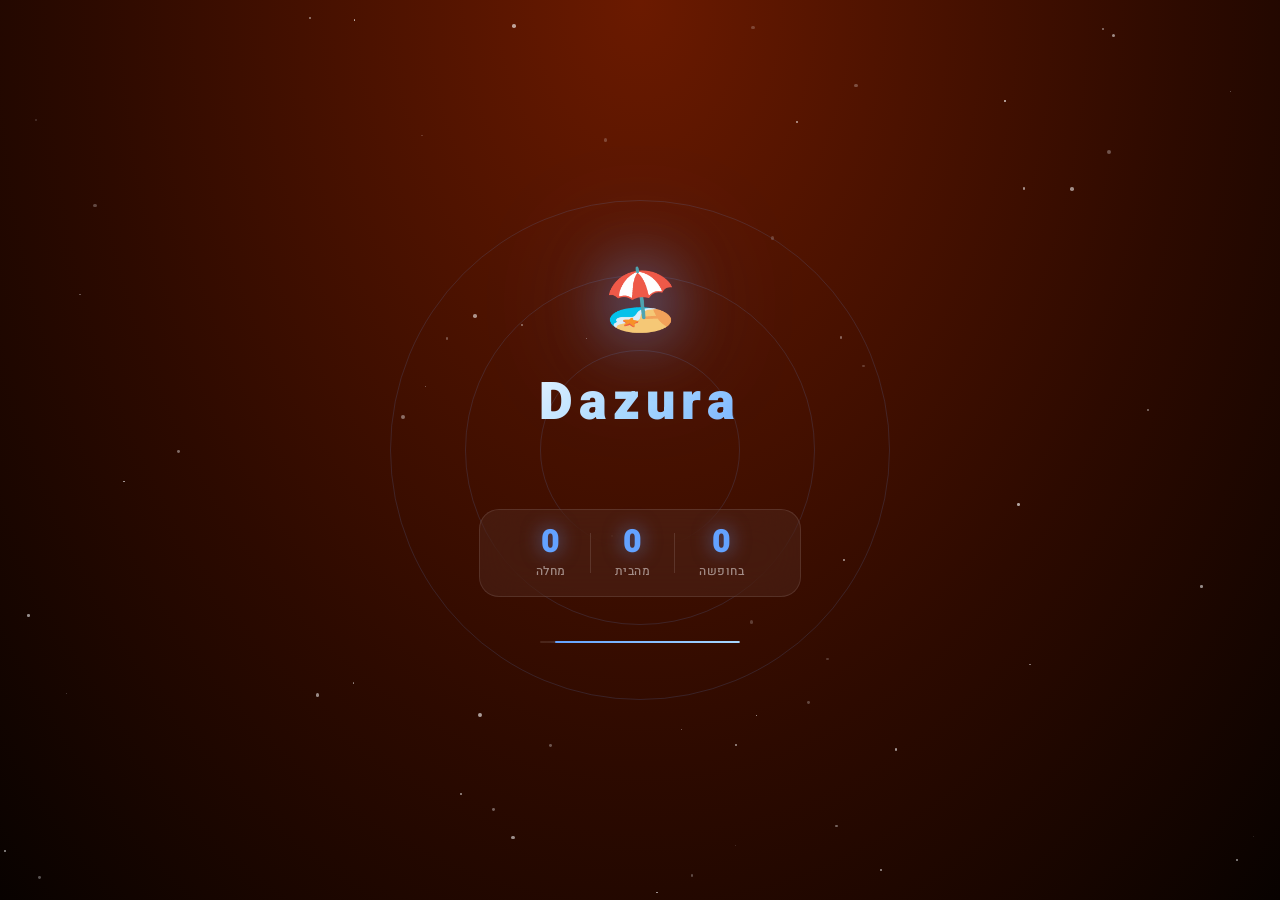
==== commit a35b0020: "Add files via upload" ====
--- a/index.html
+++ b/index.html
@@ -1783,6 +1783,19 @@
 <script src="https://www.gstatic.com/firebasejs/9.22.2/firebase-app-compat.js"></script>
 <script src="https://www.gstatic.com/firebasejs/9.22.2/firebase-firestore-compat.js"></script>
 <script src="https://www.gstatic.com/firebasejs/9.22.2/firebase-auth-compat.js"></script>
+<!-- ═══════════════════════════════════════════════════
+     DAZURA KNOWLEDGE BASE — קבצי ידע מודולריים
+     סדר טעינה חשוב: קבצי kb_* לפני knowledge.js
+     ═══════════════════════════════════════════════════ -->
+<script src="kb_holidays.js"></script>
+<script src="kb_vacation.js"></script>
+<script src="kb_balance.js"></script>
+<script src="kb_attendance.js"></script>
+<script src="kb_admin.js"></script>
+<script src="kb_manager.js"></script>
+<script src="kb_system.js"></script>
+<script src="kb_conversation.js"></script>
+<!-- knowledge.js מאחד את כל הקבצים ל-AI_KNOWLEDGE -->
 <script src="knowledge.js"></script>
 <script src="ai.js"></script>
 <script src="script.js"></script>
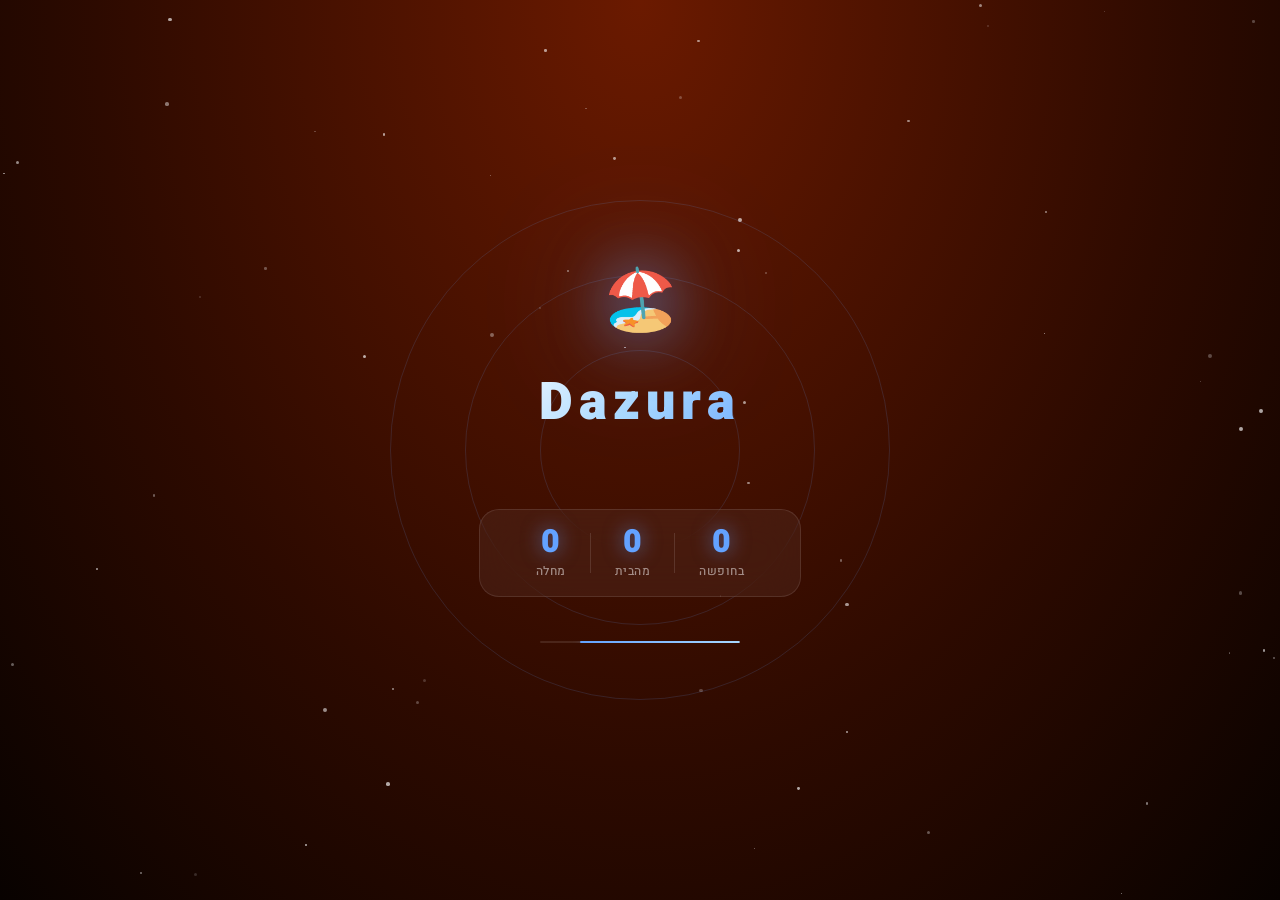
==== commit ea4e6254: "Update index.html" ====
--- a/index.html
+++ b/index.html
@@ -1799,7 +1799,6 @@
 <script src="knowledge.js"></script>
 <script src="ai.js"></script>
 <script src="script.js"></script>
-
 <script>
 // ============================================================
 // CEO CAROUSEL — Fade, 5s auto, pause on touch, pagination dots
